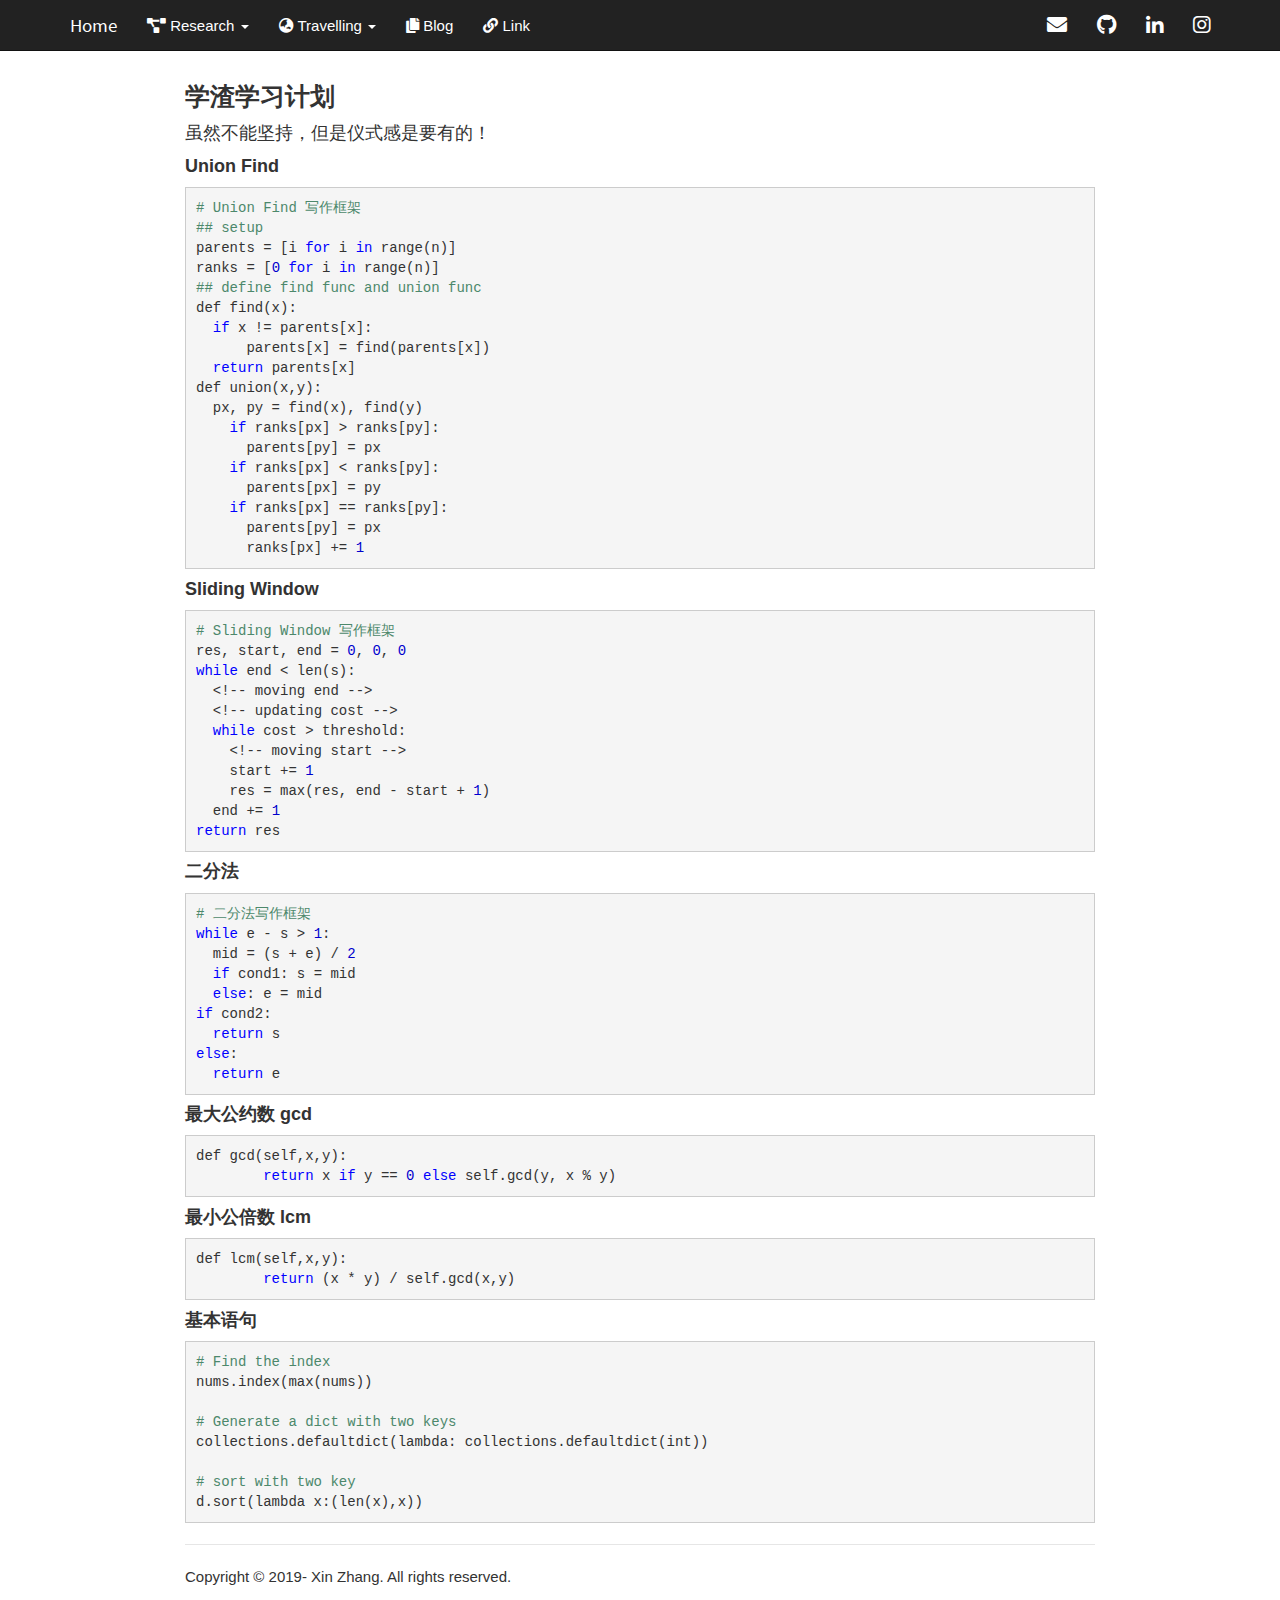
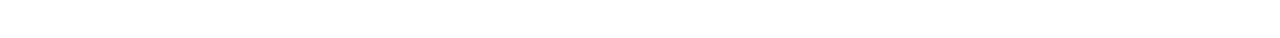
==== Blog-Algorithm.html @ abca83cd "update" ====
<!DOCTYPE html>

<html>

<head>

<meta charset="utf-8" />
<meta name="generator" content="pandoc" />
<meta http-equiv="X-UA-Compatible" content="IE=EDGE" />




<title>Blog: 算法学习python</title>

<script src="site_libs/jquery-1.11.3/jquery.min.js"></script>
<meta name="viewport" content="width=device-width, initial-scale=1" />
<link href="site_libs/bootstrap-3.3.5/css/cosmo.min.css" rel="stylesheet" />
<script src="site_libs/bootstrap-3.3.5/js/bootstrap.min.js"></script>
<script src="site_libs/bootstrap-3.3.5/shim/html5shiv.min.js"></script>
<script src="site_libs/bootstrap-3.3.5/shim/respond.min.js"></script>
<script src="site_libs/navigation-1.1/tabsets.js"></script>
<link href="site_libs/highlightjs-9.12.0/textmate.css" rel="stylesheet" />
<script src="site_libs/highlightjs-9.12.0/highlight.js"></script>
<link href="site_libs/font-awesome-5.1.0/css/all.css" rel="stylesheet" />
<link href="site_libs/font-awesome-5.1.0/css/v4-shims.css" rel="stylesheet" />

<style type="text/css">
  code{white-space: pre-wrap;}
  span.smallcaps{font-variant: small-caps;}
  span.underline{text-decoration: underline;}
  div.column{display: inline-block; vertical-align: top; width: 50%;}
  div.hanging-indent{margin-left: 1.5em; text-indent: -1.5em;}
  ul.task-list{list-style: none;}
      </style>

<style type="text/css">code{white-space: pre;}</style>
<style type="text/css">
  pre:not([class]) {
    background-color: white;
  }
</style>
<script type="text/javascript">
if (window.hljs) {
  hljs.configure({languages: []});
  hljs.initHighlightingOnLoad();
  if (document.readyState && document.readyState === "complete") {
    window.setTimeout(function() { hljs.initHighlighting(); }, 0);
  }
}
</script>



<style type="text/css">
h1 {
  font-size: 34px;
}
h1.title {
  font-size: 38px;
}
h2 {
  font-size: 30px;
}
h3 {
  font-size: 24px;
}
h4 {
  font-size: 18px;
}
h5 {
  font-size: 16px;
}
h6 {
  font-size: 12px;
}
.table th:not([align]) {
  text-align: left;
}
</style>

<link rel="stylesheet" href="styles.css" type="text/css" />



<style type = "text/css">
.main-container {
  max-width: 940px;
  margin-left: auto;
  margin-right: auto;
}
code {
  color: inherit;
  background-color: rgba(0, 0, 0, 0.04);
}
img {
  max-width:100%;
}
.tabbed-pane {
  padding-top: 12px;
}
.html-widget {
  margin-bottom: 20px;
}
button.code-folding-btn:focus {
  outline: none;
}
summary {
  display: list-item;
}
</style>


<style type="text/css">
/* padding for bootstrap navbar */
body {
  padding-top: 51px;
  padding-bottom: 40px;
}
/* offset scroll position for anchor links (for fixed navbar)  */
.section h1 {
  padding-top: 56px;
  margin-top: -56px;
}
.section h2 {
  padding-top: 56px;
  margin-top: -56px;
}
.section h3 {
  padding-top: 56px;
  margin-top: -56px;
}
.section h4 {
  padding-top: 56px;
  margin-top: -56px;
}
.section h5 {
  padding-top: 56px;
  margin-top: -56px;
}
.section h6 {
  padding-top: 56px;
  margin-top: -56px;
}
.dropdown-submenu {
  position: relative;
}
.dropdown-submenu>.dropdown-menu {
  top: 0;
  left: 100%;
  margin-top: -6px;
  margin-left: -1px;
  border-radius: 0 6px 6px 6px;
}
.dropdown-submenu:hover>.dropdown-menu {
  display: block;
}
.dropdown-submenu>a:after {
  display: block;
  content: " ";
  float: right;
  width: 0;
  height: 0;
  border-color: transparent;
  border-style: solid;
  border-width: 5px 0 5px 5px;
  border-left-color: #cccccc;
  margin-top: 5px;
  margin-right: -10px;
}
.dropdown-submenu:hover>a:after {
  border-left-color: #ffffff;
}
.dropdown-submenu.pull-left {
  float: none;
}
.dropdown-submenu.pull-left>.dropdown-menu {
  left: -100%;
  margin-left: 10px;
  border-radius: 6px 0 6px 6px;
}
</style>

<script>
// manage active state of menu based on current page
$(document).ready(function () {
  // active menu anchor
  href = window.location.pathname
  href = href.substr(href.lastIndexOf('/') + 1)
  if (href === "")
    href = "index.html";
  var menuAnchor = $('a[href="' + href + '"]');

  // mark it active
  menuAnchor.parent().addClass('active');

  // if it's got a parent navbar menu mark it active as well
  menuAnchor.closest('li.dropdown').addClass('active');
});
</script>

<!-- tabsets -->

<style type="text/css">
.tabset-dropdown > .nav-tabs {
  display: inline-table;
  max-height: 500px;
  min-height: 44px;
  overflow-y: auto;
  background: white;
  border: 1px solid #ddd;
  border-radius: 4px;
}

.tabset-dropdown > .nav-tabs > li.active:before {
  content: "";
  font-family: 'Glyphicons Halflings';
  display: inline-block;
  padding: 10px;
  border-right: 1px solid #ddd;
}

.tabset-dropdown > .nav-tabs.nav-tabs-open > li.active:before {
  content: "&#xe258;";
  border: none;
}

.tabset-dropdown > .nav-tabs.nav-tabs-open:before {
  content: "";
  font-family: 'Glyphicons Halflings';
  display: inline-block;
  padding: 10px;
  border-right: 1px solid #ddd;
}

.tabset-dropdown > .nav-tabs > li.active {
  display: block;
}

.tabset-dropdown > .nav-tabs > li > a,
.tabset-dropdown > .nav-tabs > li > a:focus,
.tabset-dropdown > .nav-tabs > li > a:hover {
  border: none;
  display: inline-block;
  border-radius: 4px;
  background-color: transparent;
}

.tabset-dropdown > .nav-tabs.nav-tabs-open > li {
  display: block;
  float: none;
}

.tabset-dropdown > .nav-tabs > li {
  display: none;
}
</style>

<!-- code folding -->




</head>

<body>


<div class="container-fluid main-container">




<div class="navbar navbar-default  navbar-fixed-top" role="navigation">
  <div class="container">
    <div class="navbar-header">
      <button type="button" class="navbar-toggle collapsed" data-toggle="collapse" data-target="#navbar">
        <span class="icon-bar"></span>
        <span class="icon-bar"></span>
        <span class="icon-bar"></span>
      </button>
      <a class="navbar-brand" href="index.html">Home</a>
    </div>
    <div id="navbar" class="navbar-collapse collapse">
      <ul class="nav navbar-nav">
        <li class="dropdown">
  <a href="#" class="dropdown-toggle" data-toggle="dropdown" role="button" aria-expanded="false">
    <span class="fa fa-project-diagram"></span>
     
    Research
     
    <span class="caret"></span>
  </a>
  <ul class="dropdown-menu" role="menu">
    <li>
      <a href="Project.html">Project</a>
    </li>
    <li>
      <a href="publications.html">Publication</a>
    </li>
  </ul>
</li>
<li class="dropdown">
  <a href="#" class="dropdown-toggle" data-toggle="dropdown" role="button" aria-expanded="false">
    <span class="fa fa-globe-asia"></span>
     
    Travelling
     
    <span class="caret"></span>
  </a>
  <ul class="dropdown-menu" role="menu">
    <li>
      <a href="tour.html">Map</a>
    </li>
    <li>
      <a href="photo.html">Photo</a>
    </li>
  </ul>
</li>
<li>
  <a href="Blog.html">
    <span class="fa fa-copy"></span>
     
    Blog
  </a>
</li>
<li>
  <a href="link.html">
    <span class="fa fa-link"></span>
     
    Link
  </a>
</li>
      </ul>
      <ul class="nav navbar-nav navbar-right">
        <li>
  <a href="mailto:xinzhang@iastate.edu">
    <span class="fa fa-envelope fa-lg"></span>
     
  </a>
</li>
<li>
  <a href="https://github.com/xinzhang-nac">
    <span class="fa fa-github fa-lg"></span>
     
  </a>
</li>
<li>
  <a href="https://www.linkedin.com/in/xin-zhang-b96656118/">
    <span class="fa fa-linkedin fa-lg"></span>
     
  </a>
</li>
<li>
  <a href="https://www.instagram.com/fat_corn/">
    <span class="fa fa-instagram fa-lg"></span>
     
  </a>
</li>
      </ul>
    </div><!--/.nav-collapse -->
  </div><!--/.container -->
</div><!--/.navbar -->

<div class="fluid-row" id="header">



<h1 class="title toc-ignore">Blog: 算法学习python</h1>

</div>


<div id="学渣学习计划" class="section level3">
<h3><strong>学渣学习计划</strong></h3>
<p>虽然不能坚持，但是仪式感是要有的！</p>
<div id="union-find" class="section level4">
<h4><strong>Union Find</strong></h4>
<pre class="r"><code># Union Find 写作框架
## setup
parents = [i for i in range(n)]
ranks = [0 for i in range(n)]
## define find func and union func
def find(x):
  if x != parents[x]:
      parents[x] = find(parents[x])
  return parents[x]
def union(x,y):
  px, py = find(x), find(y)
    if ranks[px] &gt; ranks[py]: 
      parents[py] = px
    if ranks[px] &lt; ranks[py]: 
      parents[px] = py
    if ranks[px] == ranks[py]: 
      parents[py] = px
      ranks[px] += 1</code></pre>
</div>
<div id="sliding-window" class="section level4">
<h4><strong>Sliding Window</strong></h4>
<pre class="r"><code># Sliding Window 写作框架
res, start, end = 0, 0, 0
while end &lt; len(s):
  &lt;!-- moving end --&gt;
  &lt;!-- updating cost --&gt;
  while cost &gt; threshold:
    &lt;!-- moving start --&gt;
    start += 1
    res = max(res, end - start + 1)
  end += 1
return res</code></pre>
</div>
<div id="二分法" class="section level4">
<h4><strong>二分法</strong></h4>
<pre class="r"><code># 二分法写作框架
while e - s &gt; 1:
  mid = (s + e) / 2
  if cond1: s = mid
  else: e = mid
if cond2:
  return s
else:
  return e</code></pre>
</div>
<div id="最大公约数-gcd" class="section level4">
<h4><strong>最大公约数 gcd</strong></h4>
<pre class="r"><code>def gcd(self,x,y):
        return x if y == 0 else self.gcd(y, x % y)</code></pre>
</div>
<div id="最小公倍数-lcm" class="section level4">
<h4><strong>最小公倍数 lcm</strong></h4>
<pre class="r"><code>def lcm(self,x,y):
        return (x * y) / self.gcd(x,y)</code></pre>
</div>
<div id="基本语句" class="section level4">
<h4><strong>基本语句</strong></h4>
<pre class="r"><code># Find the index 
nums.index(max(nums))

# Generate a dict with two keys 
collections.defaultdict(lambda: collections.defaultdict(int))

# sort with two key
d.sort(lambda x:(len(x),x))</code></pre>
</div>
</div>

<hr>
<!-- <div class="right"> -->
<!-- <a href="https://info.flagcounter.com/EFtE"><img src="https://s04.flagcounter.com/count2/EFtE/bg_FFFFFF/txt_000000/border_FFFFFF/columns_2/maxflags_4/viewers_3/labels_1/pageviews_1/flags_0/percent_0/" alt="Flag Counter" border="0"></a> -->
<!-- </div> -->
<p style="font-size:15px;">Copyright &copy; 2019- Xin Zhang. All rights reserved.</p>



</div>

<script>

// add bootstrap table styles to pandoc tables
function bootstrapStylePandocTables() {
  $('tr.header').parent('thead').parent('table').addClass('table table-condensed');
}
$(document).ready(function () {
  bootstrapStylePandocTables();
});


</script>

<!-- tabsets -->

<script>
$(document).ready(function () {
  window.buildTabsets("TOC");
});

$(document).ready(function () {
  $('.tabset-dropdown > .nav-tabs > li').click(function () {
    $(this).parent().toggleClass('nav-tabs-open')
  });
});
</script>

<!-- code folding -->


<!-- dynamically load mathjax for compatibility with self-contained -->
<script>
  (function () {
    var script = document.createElement("script");
    script.type = "text/javascript";
    script.src  = "https://mathjax.rstudio.com/latest/MathJax.js?config=TeX-AMS-MML_HTMLorMML";
    document.getElementsByTagName("head")[0].appendChild(script);
  })();
</script>

</body>
</html>
---- site_libs/bootstrap-3.3.5/css/cosmo.min.css ----
@font-face {
  font-family: 'Source Sans Pro';
  font-style: normal;
  font-weight: 300;
  src: url(fonts/SourceSansProLight.ttf) format('truetype');
}
@font-face {
  font-family: 'Source Sans Pro';
  font-style: normal;
  font-weight: 400;
  src: url(fonts/SourceSansPro.ttf) format('truetype');
}
@font-face {
  font-family: 'Source Sans Pro';
  font-style: normal;
  font-weight: 700;
  src: url(fonts/SourceSansProBold.ttf) format('truetype');
}

/*!
 * bootswatch v3.3.6
 * Homepage: http://bootswatch.com
 * Copyright 2012-2015 Thomas Park
 * Licensed under MIT
 * Based on Bootstrap
*//*!
 * Bootstrap v3.3.6 (http://getbootstrap.com)
 * Copyright 2011-2015 Twitter, Inc.
 * Licensed under MIT (https://github.com/twbs/bootstrap/blob/master/LICENSE)
 *//*! normalize.css v3.0.3 | MIT License | github.com/necolas/normalize.css */html{font-family:sans-serif;-ms-text-size-adjust:100%;-webkit-text-size-adjust:100%}body{margin:0}article,aside,details,figcaption,figure,footer,header,hgroup,main,menu,nav,section,summary{display:block}audio,canvas,progress,video{display:inline-block;vertical-align:baseline}audio:not([controls]){display:none;height:0}[hidden],template{display:none}a{background-color:transparent}a:active,a:hover{outline:0}abbr[title]{border-bottom:1px dotted}b,strong{font-weight:bold}dfn{font-style:italic}h1{font-size:2em;margin:0.67em 0}mark{background:#ff0;color:#000}small{font-size:80%}sub,sup{font-size:75%;line-height:0;position:relative;vertical-align:baseline}sup{top:-0.5em}sub{bottom:-0.25em}img{border:0}svg:not(:root){overflow:hidden}figure{margin:1em 40px}hr{-webkit-box-sizing:content-box;-moz-box-sizing:content-box;box-sizing:content-box;height:0}pre{overflow:auto}code,kbd,pre,samp{font-family:monospace, monospace;font-size:1em}button,input,optgroup,select,textarea{color:inherit;font:inherit;margin:0}button{overflow:visible}button,select{text-transform:none}button,html input[type="button"],input[type="reset"],input[type="submit"]{-webkit-appearance:button;cursor:pointer}button[disabled],html input[disabled]{cursor:default}button::-moz-focus-inner,input::-moz-focus-inner{border:0;padding:0}input{line-height:normal}input[type="checkbox"],input[type="radio"]{-webkit-box-sizing:border-box;-moz-box-sizing:border-box;box-sizing:border-box;padding:0}input[type="number"]::-webkit-inner-spin-button,input[type="number"]::-webkit-outer-spin-button{height:auto}input[type="search"]{-webkit-appearance:textfield;-webkit-box-sizing:content-box;-moz-box-sizing:content-box;box-sizing:content-box}input[type="search"]::-webkit-search-cancel-button,input[type="search"]::-webkit-search-decoration{-webkit-appearance:none}fieldset{border:1px solid #c0c0c0;margin:0 2px;padding:0.35em 0.625em 0.75em}legend{border:0;padding:0}textarea{overflow:auto}optgroup{font-weight:bold}table{border-collapse:collapse;border-spacing:0}td,th{padding:0}/*! Source: https://github.com/h5bp/html5-boilerplate/blob/master/src/css/main.css */@media print{*,*:before,*:after{background:transparent !important;color:#000 !important;-webkit-box-shadow:none !important;box-shadow:none !important;text-shadow:none !important}a,a:visited{text-decoration:underline}a[href]:after{content:" (" attr(href) ")"}abbr[title]:after{content:" (" attr(title) ")"}a[href^="#"]:after,a[href^="javascript:"]:after{content:""}pre,blockquote{border:1px solid #999;page-break-inside:avoid}thead{display:table-header-group}tr,img{page-break-inside:avoid}img{max-width:100% !important}p,h2,h3{orphans:3;widows:3}h2,h3{page-break-after:avoid}.navbar{display:none}.btn>.caret,.dropup>.btn>.caret{border-top-color:#000 !important}.label{border:1px solid #000}.table{border-collapse:collapse !important}.table td,.table th{background-color:#fff !important}.table-bordered th,.table-bordered td{border:1px solid #ddd !important}}@font-face{font-family:'Glyphicons Halflings';src:url('../fonts/glyphicons-halflings-regular.eot');src:url('../fonts/glyphicons-halflings-regular.eot?#iefix') format('embedded-opentype'),url('../fonts/glyphicons-halflings-regular.woff') format('woff'),url('../fonts/glyphicons-halflings-regular.ttf') format('truetype'),url('../fonts/glyphicons-halflings-regular.svg#glyphicons_halflingsregular') format('svg')}.glyphicon{position:relative;top:1px;display:inline-block;font-family:'Glyphicons Halflings';font-style:normal;font-weight:normal;line-height:1;-webkit-font-smoothing:antialiased;-moz-osx-font-smoothing:grayscale}.glyphicon-asterisk:before{content:"\002a"}.glyphicon-plus:before{content:"\002b"}.glyphicon-euro:before,.glyphicon-eur:before{content:"\20ac"}.glyphicon-minus:before{content:"\2212"}.glyphicon-cloud:before{content:"\2601"}.glyphicon-envelope:before{content:"\2709"}.glyphicon-pencil:before{content:"\270f"}.glyphicon-glass:before{content:"\e001"}.glyphicon-music:before{content:"\e002"}.glyphicon-search:before{content:"\e003"}.glyphicon-heart:before{content:"\e005"}.glyphicon-star:before{content:"\e006"}.glyphicon-star-empty:before{content:"\e007"}.glyphicon-user:before{content:"\e008"}.glyphicon-film:before{content:"\e009"}.glyphicon-th-large:before{content:"\e010"}.glyphicon-th:before{content:"\e011"}.glyphicon-th-list:before{content:"\e012"}.glyphicon-ok:before{content:"\e013"}.glyphicon-remove:before{content:"\e014"}.glyphicon-zoom-in:before{content:"\e015"}.glyphicon-zoom-out:before{content:"\e016"}.glyphicon-off:before{content:"\e017"}.glyphicon-signal:before{content:"\e018"}.glyphicon-cog:before{content:"\e019"}.glyphicon-trash:before{content:"\e020"}.glyphicon-home:before{content:"\e021"}.glyphicon-file:before{content:"\e022"}.glyphicon-time:before{content:"\e023"}.glyphicon-road:before{content:"\e024"}.glyphicon-download-alt:before{content:"\e025"}.glyphicon-download:before{content:"\e026"}.glyphicon-upload:before{content:"\e027"}.glyphicon-inbox:before{content:"\e028"}.glyphicon-play-circle:before{content:"\e029"}.glyphicon-repeat:before{content:"\e030"}.glyphicon-refresh:before{content:"\e031"}.glyphicon-list-alt:before{content:"\e032"}.glyphicon-lock:before{content:"\e033"}.glyphicon-flag:before{content:"\e034"}.glyphicon-headphones:before{content:"\e035"}.glyphicon-volume-off:before{content:"\e036"}.glyphicon-volume-down:before{content:"\e037"}.glyphicon-volume-up:before{content:"\e038"}.glyphicon-qrcode:before{content:"\e039"}.glyphicon-barcode:before{content:"\e040"}.glyphicon-tag:before{content:"\e041"}.glyphicon-tags:before{content:"\e042"}.glyphicon-book:before{content:"\e043"}.glyphicon-bookmark:before{content:"\e044"}.glyphicon-print:before{content:"\e045"}.glyphicon-camera:before{content:"\e046"}.glyphicon-font:before{content:"\e047"}.glyphicon-bold:before{content:"\e048"}.glyphicon-italic:before{content:"\e049"}.glyphicon-text-height:before{content:"\e050"}.glyphicon-text-width:before{content:"\e051"}.glyphicon-align-left:before{content:"\e052"}.glyphicon-align-center:before{content:"\e053"}.glyphicon-align-right:before{content:"\e054"}.glyphicon-align-justify:before{content:"\e055"}.glyphicon-list:before{content:"\e056"}.glyphicon-indent-left:before{content:"\e057"}.glyphicon-indent-right:before{content:"\e058"}.glyphicon-facetime-video:before{content:"\e059"}.glyphicon-picture:before{content:"\e060"}.glyphicon-map-marker:before{content:"\e062"}.glyphicon-adjust:before{content:"\e063"}.glyphicon-tint:before{content:"\e064"}.glyphicon-edit:before{content:"\e065"}.glyphicon-share:before{content:"\e066"}.glyphicon-check:before{content:"\e067"}.glyphicon-move:before{content:"\e068"}.glyphicon-step-backward:before{content:"\e069"}.glyphicon-fast-backward:before{content:"\e070"}.glyphicon-backward:before{content:"\e071"}.glyphicon-play:before{content:"\e072"}.glyphicon-pause:before{content:"\e073"}.glyphicon-stop:before{content:"\e074"}.glyphicon-forward:before{content:"\e075"}.glyphicon-fast-forward:before{content:"\e076"}.glyphicon-step-forward:before{content:"\e077"}.glyphicon-eject:before{content:"\e078"}.glyphicon-chevron-left:before{content:"\e079"}.glyphicon-chevron-right:before{content:"\e080"}.glyphicon-plus-sign:before{content:"\e081"}.glyphicon-minus-sign:before{content:"\e082"}.glyphicon-remove-sign:before{content:"\e083"}.glyphicon-ok-sign:before{content:"\e084"}.glyphicon-question-sign:before{content:"\e085"}.glyphicon-info-sign:before{content:"\e086"}.glyphicon-screenshot:before{content:"\e087"}.glyphicon-remove-circle:before{content:"\e088"}.glyphicon-ok-circle:before{content:"\e089"}.glyphicon-ban-circle:before{content:"\e090"}.glyphicon-arrow-left:before{content:"\e091"}.glyphicon-arrow-right:before{content:"\e092"}.glyphicon-arrow-up:before{content:"\e093"}.glyphicon-arrow-down:before{content:"\e094"}.glyphicon-share-alt:before{content:"\e095"}.glyphicon-resize-full:before{content:"\e096"}.glyphicon-resize-small:before{content:"\e097"}.glyphicon-exclamation-sign:before{content:"\e101"}.glyphicon-gift:before{content:"\e102"}.glyphicon-leaf:before{content:"\e103"}.glyphicon-fire:before{content:"\e104"}.glyphicon-eye-open:before{content:"\e105"}.glyphicon-eye-close:before{content:"\e106"}.glyphicon-warning-sign:before{content:"\e107"}.glyphicon-plane:before{content:"\e108"}.glyphicon-calendar:before{content:"\e109"}.glyphicon-random:before{content:"\e110"}.glyphicon-comment:before{content:"\e111"}.glyphicon-magnet:before{content:"\e112"}.glyphicon-chevron-up:before{content:"\e113"}.glyphicon-chevron-down:before{content:"\e114"}.glyphicon-retweet:before{content:"\e115"}.glyphicon-shopping-cart:before{content:"\e116"}.glyphicon-folder-close:before{content:"\e117"}.glyphicon-folder-open:before{content:"\e118"}.glyphicon-resize-vertical:before{content:"\e119"}.glyphicon-resize-horizontal:before{content:"\e120"}.glyphicon-hdd:before{content:"\e121"}.glyphicon-bullhorn:before{content:"\e122"}.glyphicon-bell:before{content:"\e123"}.glyphicon-certificate:before{content:"\e124"}.glyphicon-thumbs-up:before{content:"\e125"}.glyphicon-thumbs-down:before{content:"\e126"}.glyphicon-hand-right:before{content:"\e127"}.glyphicon-hand-left:before{content:"\e128"}.glyphicon-hand-up:before{content:"\e129"}.glyphicon-hand-down:before{content:"\e130"}.glyphicon-circle-arrow-right:before{content:"\e131"}.glyphicon-circle-arrow-left:before{content:"\e132"}.glyphicon-circle-arrow-up:before{content:"\e133"}.glyphicon-circle-arrow-down:before{content:"\e134"}.glyphicon-globe:before{content:"\e135"}.glyphicon-wrench:before{content:"\e136"}.glyphicon-tasks:before{content:"\e137"}.glyphicon-filter:before{content:"\e138"}.glyphicon-briefcase:before{content:"\e139"}.glyphicon-fullscreen:before{content:"\e140"}.glyphicon-dashboard:before{content:"\e141"}.glyphicon-paperclip:before{content:"\e142"}.glyphicon-heart-empty:before{content:"\e143"}.glyphicon-link:before{content:"\e144"}.glyphicon-phone:before{content:"\e145"}.glyphicon-pushpin:before{content:"\e146"}.glyphicon-usd:before{content:"\e148"}.glyphicon-gbp:before{content:"\e149"}.glyphicon-sort:before{content:"\e150"}.glyphicon-sort-by-alphabet:before{content:"\e151"}.glyphicon-sort-by-alphabet-alt:before{content:"\e152"}.glyphicon-sort-by-order:before{content:"\e153"}.glyphicon-sort-by-order-alt:before{content:"\e154"}.glyphicon-sort-by-attributes:before{content:"\e155"}.glyphicon-sort-by-attributes-alt:before{content:"\e156"}.glyphicon-unchecked:before{content:"\e157"}.glyphicon-expand:before{content:"\e158"}.glyphicon-collapse-down:before{content:"\e159"}.glyphicon-collapse-up:before{content:"\e160"}.glyphicon-log-in:before{content:"\e161"}.glyphicon-flash:before{content:"\e162"}.glyphicon-log-out:before{content:"\e163"}.glyphicon-new-window:before{content:"\e164"}.glyphicon-record:before{content:"\e165"}.glyphicon-save:before{content:"\e166"}.glyphicon-open:before{content:"\e167"}.glyphicon-saved:before{content:"\e168"}.glyphicon-import:before{content:"\e169"}.glyphicon-export:before{content:"\e170"}.glyphicon-send:before{content:"\e171"}.glyphicon-floppy-disk:before{content:"\e172"}.glyphicon-floppy-saved:before{content:"\e173"}.glyphicon-floppy-remove:before{content:"\e174"}.glyphicon-floppy-save:before{content:"\e175"}.glyphicon-floppy-open:before{content:"\e176"}.glyphicon-credit-card:before{content:"\e177"}.glyphicon-transfer:before{content:"\e178"}.glyphicon-cutlery:before{content:"\e179"}.glyphicon-header:before{content:"\e180"}.glyphicon-compressed:before{content:"\e181"}.glyphicon-earphone:before{content:"\e182"}.glyphicon-phone-alt:before{content:"\e183"}.glyphicon-tower:before{content:"\e184"}.glyphicon-stats:before{content:"\e185"}.glyphicon-sd-video:before{content:"\e186"}.glyphicon-hd-video:before{content:"\e187"}.glyphicon-subtitles:before{content:"\e188"}.glyphicon-sound-stereo:before{content:"\e189"}.glyphicon-sound-dolby:before{content:"\e190"}.glyphicon-sound-5-1:before{content:"\e191"}.glyphicon-sound-6-1:before{content:"\e192"}.glyphicon-sound-7-1:before{content:"\e193"}.glyphicon-copyright-mark:before{content:"\e194"}.glyphicon-registration-mark:before{content:"\e195"}.glyphicon-cloud-download:before{content:"\e197"}.glyphicon-cloud-upload:before{content:"\e198"}.glyphicon-tree-conifer:before{content:"\e199"}.glyphicon-tree-deciduous:before{content:"\e200"}.glyphicon-cd:before{content:"\e201"}.glyphicon-save-file:before{content:"\e202"}.glyphicon-open-file:before{content:"\e203"}.glyphicon-level-up:before{content:"\e204"}.glyphicon-copy:before{content:"\e205"}.glyphicon-paste:before{content:"\e206"}.glyphicon-alert:before{content:"\e209"}.glyphicon-equalizer:before{content:"\e210"}.glyphicon-king:before{content:"\e211"}.glyphicon-queen:before{content:"\e212"}.glyphicon-pawn:before{content:"\e213"}.glyphicon-bishop:before{content:"\e214"}.glyphicon-knight:before{content:"\e215"}.glyphicon-baby-formula:before{content:"\e216"}.glyphicon-tent:before{content:"\26fa"}.glyphicon-blackboard:before{content:"\e218"}.glyphicon-bed:before{content:"\e219"}.glyphicon-apple:before{content:"\f8ff"}.glyphicon-erase:before{content:"\e221"}.glyphicon-hourglass:before{content:"\231b"}.glyphicon-lamp:before{content:"\e223"}.glyphicon-duplicate:before{content:"\e224"}.glyphicon-piggy-bank:before{content:"\e225"}.glyphicon-scissors:before{content:"\e226"}.glyphicon-bitcoin:before{content:"\e227"}.glyphicon-btc:before{content:"\e227"}.glyphicon-xbt:before{content:"\e227"}.glyphicon-yen:before{content:"\00a5"}.glyphicon-jpy:before{content:"\00a5"}.glyphicon-ruble:before{content:"\20bd"}.glyphicon-rub:before{content:"\20bd"}.glyphicon-scale:before{content:"\e230"}.glyphicon-ice-lolly:before{content:"\e231"}.glyphicon-ice-lolly-tasted:before{content:"\e232"}.glyphicon-education:before{content:"\e233"}.glyphicon-option-horizontal:before{content:"\e234"}.glyphicon-option-vertical:before{content:"\e235"}.glyphicon-menu-hamburger:before{content:"\e236"}.glyphicon-modal-window:before{content:"\e237"}.glyphicon-oil:before{content:"\e238"}.glyphicon-grain:before{content:"\e239"}.glyphicon-sunglasses:before{content:"\e240"}.glyphicon-text-size:before{content:"\e241"}.glyphicon-text-color:before{content:"\e242"}.glyphicon-text-background:before{content:"\e243"}.glyphicon-object-align-top:before{content:"\e244"}.glyphicon-object-align-bottom:before{content:"\e245"}.glyphicon-object-align-horizontal:before{content:"\e246"}.glyphicon-object-align-left:before{content:"\e247"}.glyphicon-object-align-vertical:before{content:"\e248"}.glyphicon-object-align-right:before{content:"\e249"}.glyphicon-triangle-right:before{content:"\e250"}.glyphicon-triangle-left:before{content:"\e251"}.glyphicon-triangle-bottom:before{content:"\e252"}.glyphicon-triangle-top:before{content:"\e253"}.glyphicon-console:before{content:"\e254"}.glyphicon-superscript:before{content:"\e255"}.glyphicon-subscript:before{content:"\e256"}.glyphicon-menu-left:before{content:"\e257"}.glyphicon-menu-right:before{content:"\e258"}.glyphicon-menu-down:before{content:"\e259"}.glyphicon-menu-up:before{content:"\e260"}*{-webkit-box-sizing:border-box;-moz-box-sizing:border-box;box-sizing:border-box}*:before,*:after{-webkit-box-sizing:border-box;-moz-box-sizing:border-box;box-sizing:border-box}html{font-size:10px;-webkit-tap-highlight-color:rgba(0,0,0,0)}body{font-family:"Source Sans Pro",Calibri,Candara,Arial,sans-serif;font-size:15px;line-height:1.42857143;color:#333333;background-color:#ffffff}input,button,select,textarea{font-family:inherit;font-size:inherit;line-height:inherit}a{color:#2780e3;text-decoration:none}a:hover,a:focus{color:#165ba8;text-decoration:underline}a:focus{outline:thin dotted;outline:5px auto -webkit-focus-ring-color;outline-offset:-2px}figure{margin:0}img{vertical-align:middle}.img-responsive,.thumbnail>img,.thumbnail a>img,.carousel-inner>.item>img,.carousel-inner>.item>a>img{display:block;max-width:100%;height:auto}.img-rounded{border-radius:0}.img-thumbnail{padding:4px;line-height:1.42857143;background-color:#ffffff;border:1px solid #dddddd;border-radius:0;-webkit-transition:all .2s ease-in-out;-o-transition:all .2s ease-in-out;transition:all .2s ease-in-out;display:inline-block;max-width:100%;height:auto}.img-circle{border-radius:50%}hr{margin-top:21px;margin-bottom:21px;border:0;border-top:1px solid #e6e6e6}.sr-only{position:absolute;width:1px;height:1px;margin:-1px;padding:0;overflow:hidden;clip:rect(0, 0, 0, 0);border:0}.sr-only-focusable:active,.sr-only-focusable:focus{position:static;width:auto;height:auto;margin:0;overflow:visible;clip:auto}[role="button"]{cursor:pointer}h1,h2,h3,h4,h5,h6,.h1,.h2,.h3,.h4,.h5,.h6{font-family:"Source Sans Pro",Calibri,Candara,Arial,sans-serif;font-weight:300;line-height:1.1;color:inherit}h1 small,h2 small,h3 small,h4 small,h5 small,h6 small,.h1 small,.h2 small,.h3 small,.h4 small,.h5 small,.h6 small,h1 .small,h2 .small,h3 .small,h4 .small,h5 .small,h6 .small,.h1 .small,.h2 .small,.h3 .small,.h4 .small,.h5 .small,.h6 .small{font-weight:normal;line-height:1;color:#999999}h1,.h1,h2,.h2,h3,.h3{margin-top:21px;margin-bottom:10.5px}h1 small,.h1 small,h2 small,.h2 small,h3 small,.h3 small,h1 .small,.h1 .small,h2 .small,.h2 .small,h3 .small,.h3 .small{font-size:65%}h4,.h4,h5,.h5,h6,.h6{margin-top:10.5px;margin-bottom:10.5px}h4 small,.h4 small,h5 small,.h5 small,h6 small,.h6 small,h4 .small,.h4 .small,h5 .small,.h5 .small,h6 .small,.h6 .small{font-size:75%}h1,.h1{font-size:39px}h2,.h2{font-size:32px}h3,.h3{font-size:26px}h4,.h4{font-size:19px}h5,.h5{font-size:15px}h6,.h6{font-size:13px}p{margin:0 0 10.5px}.lead{margin-bottom:21px;font-size:17px;font-weight:300;line-height:1.4}@media (min-width:768px){.lead{font-size:22.5px}}small,.small{font-size:86%}mark,.mark{background-color:#ff7518;padding:.2em}.text-left{text-align:left}.text-right{text-align:right}.text-center{text-align:center}.text-justify{text-align:justify}.text-nowrap{white-space:nowrap}.text-lowercase{text-transform:lowercase}.text-uppercase{text-transform:uppercase}.text-capitalize{text-transform:capitalize}.text-muted{color:#999999}.text-primary{color:#2780e3}a.text-primary:hover,a.text-primary:focus{color:#1967be}.text-success{color:#ffffff}a.text-success:hover,a.text-success:focus{color:#e6e6e6}.text-info{color:#ffffff}a.text-info:hover,a.text-info:focus{color:#e6e6e6}.text-warning{color:#ffffff}a.text-warning:hover,a.text-warning:focus{color:#e6e6e6}.text-danger{color:#ffffff}a.text-danger:hover,a.text-danger:focus{color:#e6e6e6}.bg-primary{color:#fff;background-color:#2780e3}a.bg-primary:hover,a.bg-primary:focus{background-color:#1967be}.bg-success{background-color:#3fb618}a.bg-success:hover,a.bg-success:focus{background-color:#2f8912}.bg-info{background-color:#9954bb}a.bg-info:hover,a.bg-info:focus{background-color:#7e3f9d}.bg-warning{background-color:#ff7518}a.bg-warning:hover,a.bg-warning:focus{background-color:#e45c00}.bg-danger{background-color:#ff0039}a.bg-danger:hover,a.bg-danger:focus{background-color:#cc002e}.page-header{padding-bottom:9.5px;margin:42px 0 21px;border-bottom:1px solid #e6e6e6}ul,ol{margin-top:0;margin-bottom:10.5px}ul ul,ol ul,ul ol,ol ol{margin-bottom:0}.list-unstyled{padding-left:0;list-style:none}.list-inline{padding-left:0;list-style:none;margin-left:-5px}.list-inline>li{display:inline-block;padding-left:5px;padding-right:5px}dl{margin-top:0;margin-bottom:21px}dt,dd{line-height:1.42857143}dt{font-weight:bold}dd{margin-left:0}@media (min-width:768px){.dl-horizontal dt{float:left;width:160px;clear:left;text-align:right;overflow:hidden;text-overflow:ellipsis;white-space:nowrap}.dl-horizontal dd{margin-left:180px}}abbr[title],abbr[data-original-title]{cursor:help;border-bottom:1px dotted #999999}.initialism{font-size:90%;text-transform:uppercase}blockquote{padding:10.5px 21px;margin:0 0 21px;font-size:18.75px;border-left:5px solid #e6e6e6}blockquote p:last-child,blockquote ul:last-child,blockquote ol:last-child{margin-bottom:0}blockquote footer,blockquote small,blockquote .small{display:block;font-size:80%;line-height:1.42857143;color:#999999}blockquote footer:before,blockquote small:before,blockquote .small:before{content:'\2014 \00A0'}.blockquote-reverse,blockquote.pull-right{padding-right:15px;padding-left:0;border-right:5px solid #e6e6e6;border-left:0;text-align:right}.blockquote-reverse footer:before,blockquote.pull-right footer:before,.blockquote-reverse small:before,blockquote.pull-right small:before,.blockquote-reverse .small:before,blockquote.pull-right .small:before{content:''}.blockquote-reverse footer:after,blockquote.pull-right footer:after,.blockquote-reverse small:after,blockquote.pull-right small:after,.blockquote-reverse .small:after,blockquote.pull-right .small:after{content:'\00A0 \2014'}address{margin-bottom:21px;font-style:normal;line-height:1.42857143}code,kbd,pre,samp{font-family:monospace}code{padding:2px 4px;font-size:90%;color:#c7254e;background-color:#f9f2f4;border-radius:0}kbd{padding:2px 4px;font-size:90%;color:#ffffff;background-color:#333333;border-radius:0;-webkit-box-shadow:inset 0 -1px 0 rgba(0,0,0,0.25);box-shadow:inset 0 -1px 0 rgba(0,0,0,0.25)}kbd kbd{padding:0;font-size:100%;font-weight:bold;-webkit-box-shadow:none;box-shadow:none}pre{display:block;padding:10px;margin:0 0 10.5px;font-size:14px;line-height:1.42857143;word-break:break-all;word-wrap:break-word;color:#333333;background-color:#f5f5f5;border:1px solid #cccccc;border-radius:0}pre code{padding:0;font-size:inherit;color:inherit;white-space:pre-wrap;background-color:transparent;border-radius:0}.pre-scrollable{max-height:340px;overflow-y:scroll}.container{margin-right:auto;margin-left:auto;padding-left:15px;padding-right:15px}@media (min-width:768px){.container{width:750px}}@media (min-width:992px){.container{width:970px}}@media (min-width:1200px){.container{width:1170px}}.container-fluid{margin-right:auto;margin-left:auto;padding-left:15px;padding-right:15px}.row{margin-left:-15px;margin-right:-15px}.col-xs-1,.col-sm-1,.col-md-1,.col-lg-1,.col-xs-2,.col-sm-2,.col-md-2,.col-lg-2,.col-xs-3,.col-sm-3,.col-md-3,.col-lg-3,.col-xs-4,.col-sm-4,.col-md-4,.col-lg-4,.col-xs-5,.col-sm-5,.col-md-5,.col-lg-5,.col-xs-6,.col-sm-6,.col-md-6,.col-lg-6,.col-xs-7,.col-sm-7,.col-md-7,.col-lg-7,.col-xs-8,.col-sm-8,.col-md-8,.col-lg-8,.col-xs-9,.col-sm-9,.col-md-9,.col-lg-9,.col-xs-10,.col-sm-10,.col-md-10,.col-lg-10,.col-xs-11,.col-sm-11,.col-md-11,.col-lg-11,.col-xs-12,.col-sm-12,.col-md-12,.col-lg-12{position:relative;min-height:1px;padding-left:15px;padding-right:15px}.col-xs-1,.col-xs-2,.col-xs-3,.col-xs-4,.col-xs-5,.col-xs-6,.col-xs-7,.col-xs-8,.col-xs-9,.col-xs-10,.col-xs-11,.col-xs-12{float:left}.col-xs-12{width:100%}.col-xs-11{width:91.66666667%}.col-xs-10{width:83.33333333%}.col-xs-9{width:75%}.col-xs-8{width:66.66666667%}.col-xs-7{width:58.33333333%}.col-xs-6{width:50%}.col-xs-5{width:41.66666667%}.col-xs-4{width:33.33333333%}.col-xs-3{width:25%}.col-xs-2{width:16.66666667%}.col-xs-1{width:8.33333333%}.col-xs-pull-12{right:100%}.col-xs-pull-11{right:91.66666667%}.col-xs-pull-10{right:83.33333333%}.col-xs-pull-9{right:75%}.col-xs-pull-8{right:66.66666667%}.col-xs-pull-7{right:58.33333333%}.col-xs-pull-6{right:50%}.col-xs-pull-5{right:41.66666667%}.col-xs-pull-4{right:33.33333333%}.col-xs-pull-3{right:25%}.col-xs-pull-2{right:16.66666667%}.col-xs-pull-1{right:8.33333333%}.col-xs-pull-0{right:auto}.col-xs-push-12{left:100%}.col-xs-push-11{left:91.66666667%}.col-xs-push-10{left:83.33333333%}.col-xs-push-9{left:75%}.col-xs-push-8{left:66.66666667%}.col-xs-push-7{left:58.33333333%}.col-xs-push-6{left:50%}.col-xs-push-5{left:41.66666667%}.col-xs-push-4{left:33.33333333%}.col-xs-push-3{left:25%}.col-xs-push-2{left:16.66666667%}.col-xs-push-1{left:8.33333333%}.col-xs-push-0{left:auto}.col-xs-offset-12{margin-left:100%}.col-xs-offset-11{margin-left:91.66666667%}.col-xs-offset-10{margin-left:83.33333333%}.col-xs-offset-9{margin-left:75%}.col-xs-offset-8{margin-left:66.66666667%}.col-xs-offset-7{margin-left:58.33333333%}.col-xs-offset-6{margin-left:50%}.col-xs-offset-5{margin-left:41.66666667%}.col-xs-offset-4{margin-left:33.33333333%}.col-xs-offset-3{margin-left:25%}.col-xs-offset-2{margin-left:16.66666667%}.col-xs-offset-1{margin-left:8.33333333%}.col-xs-offset-0{margin-left:0%}@media (min-width:768px){.col-sm-1,.col-sm-2,.col-sm-3,.col-sm-4,.col-sm-5,.col-sm-6,.col-sm-7,.col-sm-8,.col-sm-9,.col-sm-10,.col-sm-11,.col-sm-12{float:left}.col-sm-12{width:100%}.col-sm-11{width:91.66666667%}.col-sm-10{width:83.33333333%}.col-sm-9{width:75%}.col-sm-8{width:66.66666667%}.col-sm-7{width:58.33333333%}.col-sm-6{width:50%}.col-sm-5{width:41.66666667%}.col-sm-4{width:33.33333333%}.col-sm-3{width:25%}.col-sm-2{width:16.66666667%}.col-sm-1{width:8.33333333%}.col-sm-pull-12{right:100%}.col-sm-pull-11{right:91.66666667%}.col-sm-pull-10{right:83.33333333%}.col-sm-pull-9{right:75%}.col-sm-pull-8{right:66.66666667%}.col-sm-pull-7{right:58.33333333%}.col-sm-pull-6{right:50%}.col-sm-pull-5{right:41.66666667%}.col-sm-pull-4{right:33.33333333%}.col-sm-pull-3{right:25%}.col-sm-pull-2{right:16.66666667%}.col-sm-pull-1{right:8.33333333%}.col-sm-pull-0{right:auto}.col-sm-push-12{left:100%}.col-sm-push-11{left:91.66666667%}.col-sm-push-10{left:83.33333333%}.col-sm-push-9{left:75%}.col-sm-push-8{left:66.66666667%}.col-sm-push-7{left:58.33333333%}.col-sm-push-6{left:50%}.col-sm-push-5{left:41.66666667%}.col-sm-push-4{left:33.33333333%}.col-sm-push-3{left:25%}.col-sm-push-2{left:16.66666667%}.col-sm-push-1{left:8.33333333%}.col-sm-push-0{left:auto}.col-sm-offset-12{margin-left:100%}.col-sm-offset-11{margin-left:91.66666667%}.col-sm-offset-10{margin-left:83.33333333%}.col-sm-offset-9{margin-left:75%}.col-sm-offset-8{margin-left:66.66666667%}.col-sm-offset-7{margin-left:58.33333333%}.col-sm-offset-6{margin-left:50%}.col-sm-offset-5{margin-left:41.66666667%}.col-sm-offset-4{margin-left:33.33333333%}.col-sm-offset-3{margin-left:25%}.col-sm-offset-2{margin-left:16.66666667%}.col-sm-offset-1{margin-left:8.33333333%}.col-sm-offset-0{margin-left:0%}}@media (min-width:992px){.col-md-1,.col-md-2,.col-md-3,.col-md-4,.col-md-5,.col-md-6,.col-md-7,.col-md-8,.col-md-9,.col-md-10,.col-md-11,.col-md-12{float:left}.col-md-12{width:100%}.col-md-11{width:91.66666667%}.col-md-10{width:83.33333333%}.col-md-9{width:75%}.col-md-8{width:66.66666667%}.col-md-7{width:58.33333333%}.col-md-6{width:50%}.col-md-5{width:41.66666667%}.col-md-4{width:33.33333333%}.col-md-3{width:25%}.col-md-2{width:16.66666667%}.col-md-1{width:8.33333333%}.col-md-pull-12{right:100%}.col-md-pull-11{right:91.66666667%}.col-md-pull-10{right:83.33333333%}.col-md-pull-9{right:75%}.col-md-pull-8{right:66.66666667%}.col-md-pull-7{right:58.33333333%}.col-md-pull-6{right:50%}.col-md-pull-5{right:41.66666667%}.col-md-pull-4{right:33.33333333%}.col-md-pull-3{right:25%}.col-md-pull-2{right:16.66666667%}.col-md-pull-1{right:8.33333333%}.col-md-pull-0{right:auto}.col-md-push-12{left:100%}.col-md-push-11{left:91.66666667%}.col-md-push-10{left:83.33333333%}.col-md-push-9{left:75%}.col-md-push-8{left:66.66666667%}.col-md-push-7{left:58.33333333%}.col-md-push-6{left:50%}.col-md-push-5{left:41.66666667%}.col-md-push-4{left:33.33333333%}.col-md-push-3{left:25%}.col-md-push-2{left:16.66666667%}.col-md-push-1{left:8.33333333%}.col-md-push-0{left:auto}.col-md-offset-12{margin-left:100%}.col-md-offset-11{margin-left:91.66666667%}.col-md-offset-10{margin-left:83.33333333%}.col-md-offset-9{margin-left:75%}.col-md-offset-8{margin-left:66.66666667%}.col-md-offset-7{margin-left:58.33333333%}.col-md-offset-6{margin-left:50%}.col-md-offset-5{margin-left:41.66666667%}.col-md-offset-4{margin-left:33.33333333%}.col-md-offset-3{margin-left:25%}.col-md-offset-2{margin-left:16.66666667%}.col-md-offset-1{margin-left:8.33333333%}.col-md-offset-0{margin-left:0%}}@media (min-width:1200px){.col-lg-1,.col-lg-2,.col-lg-3,.col-lg-4,.col-lg-5,.col-lg-6,.col-lg-7,.col-lg-8,.col-lg-9,.col-lg-10,.col-lg-11,.col-lg-12{float:left}.col-lg-12{width:100%}.col-lg-11{width:91.66666667%}.col-lg-10{width:83.33333333%}.col-lg-9{width:75%}.col-lg-8{width:66.66666667%}.col-lg-7{width:58.33333333%}.col-lg-6{width:50%}.col-lg-5{width:41.66666667%}.col-lg-4{width:33.33333333%}.col-lg-3{width:25%}.col-lg-2{width:16.66666667%}.col-lg-1{width:8.33333333%}.col-lg-pull-12{right:100%}.col-lg-pull-11{right:91.66666667%}.col-lg-pull-10{right:83.33333333%}.col-lg-pull-9{right:75%}.col-lg-pull-8{right:66.66666667%}.col-lg-pull-7{right:58.33333333%}.col-lg-pull-6{right:50%}.col-lg-pull-5{right:41.66666667%}.col-lg-pull-4{right:33.33333333%}.col-lg-pull-3{right:25%}.col-lg-pull-2{right:16.66666667%}.col-lg-pull-1{right:8.33333333%}.col-lg-pull-0{right:auto}.col-lg-push-12{left:100%}.col-lg-push-11{left:91.66666667%}.col-lg-push-10{left:83.33333333%}.col-lg-push-9{left:75%}.col-lg-push-8{left:66.66666667%}.col-lg-push-7{left:58.33333333%}.col-lg-push-6{left:50%}.col-lg-push-5{left:41.66666667%}.col-lg-push-4{left:33.33333333%}.col-lg-push-3{left:25%}.col-lg-push-2{left:16.66666667%}.col-lg-push-1{left:8.33333333%}.col-lg-push-0{left:auto}.col-lg-offset-12{margin-left:100%}.col-lg-offset-11{margin-left:91.66666667%}.col-lg-offset-10{margin-left:83.33333333%}.col-lg-offset-9{margin-left:75%}.col-lg-offset-8{margin-left:66.66666667%}.col-lg-offset-7{margin-left:58.33333333%}.col-lg-offset-6{margin-left:50%}.col-lg-offset-5{margin-left:41.66666667%}.col-lg-offset-4{margin-left:33.33333333%}.col-lg-offset-3{margin-left:25%}.col-lg-offset-2{margin-left:16.66666667%}.col-lg-offset-1{margin-left:8.33333333%}.col-lg-offset-0{margin-left:0%}}table{background-color:transparent}caption{padding-top:8px;padding-bottom:8px;color:#999999;text-align:left}th{}.table{width:100%;max-width:100%;margin-bottom:21px}.table>thead>tr>th,.table>tbody>tr>th,.table>tfoot>tr>th,.table>thead>tr>td,.table>tbody>tr>td,.table>tfoot>tr>td{padding:8px;line-height:1.42857143;vertical-align:top;border-top:1px solid #dddddd}.table>thead>tr>th{vertical-align:bottom;border-bottom:2px solid #dddddd}.table>caption+thead>tr:first-child>th,.table>colgroup+thead>tr:first-child>th,.table>thead:first-child>tr:first-child>th,.table>caption+thead>tr:first-child>td,.table>colgroup+thead>tr:first-child>td,.table>thead:first-child>tr:first-child>td{border-top:0}.table>tbody+tbody{border-top:2px solid #dddddd}.table .table{background-color:#ffffff}.table-condensed>thead>tr>th,.table-condensed>tbody>tr>th,.table-condensed>tfoot>tr>th,.table-condensed>thead>tr>td,.table-condensed>tbody>tr>td,.table-condensed>tfoot>tr>td{padding:5px}.table-bordered{border:1px solid #dddddd}.table-bordered>thead>tr>th,.table-bordered>tbody>tr>th,.table-bordered>tfoot>tr>th,.table-bordered>thead>tr>td,.table-bordered>tbody>tr>td,.table-bordered>tfoot>tr>td{border:1px solid #dddddd}.table-bordered>thead>tr>th,.table-bordered>thead>tr>td{border-bottom-width:2px}.table-striped>tbody>tr:nth-of-type(odd){background-color:#f9f9f9}.table-hover>tbody>tr:hover{background-color:#f5f5f5}table col[class*="col-"]{position:static;float:none;display:table-column}table td[class*="col-"],table th[class*="col-"]{position:static;float:none;display:table-cell}.table>thead>tr>td.active,.table>tbody>tr>td.active,.table>tfoot>tr>td.active,.table>thead>tr>th.active,.table>tbody>tr>th.active,.table>tfoot>tr>th.active,.table>thead>tr.active>td,.table>tbody>tr.active>td,.table>tfoot>tr.active>td,.table>thead>tr.active>th,.table>tbody>tr.active>th,.table>tfoot>tr.active>th{background-color:#f5f5f5}.table-hover>tbody>tr>td.active:hover,.table-hover>tbody>tr>th.active:hover,.table-hover>tbody>tr.active:hover>td,.table-hover>tbody>tr:hover>.active,.table-hover>tbody>tr.active:hover>th{background-color:#e8e8e8}.table>thead>tr>td.success,.table>tbody>tr>td.success,.table>tfoot>tr>td.success,.table>thead>tr>th.success,.table>tbody>tr>th.success,.table>tfoot>tr>th.success,.table>thead>tr.success>td,.table>tbody>tr.success>td,.table>tfoot>tr.success>td,.table>thead>tr.success>th,.table>tbody>tr.success>th,.table>tfoot>tr.success>th{background-color:#3fb618}.table-hover>tbody>tr>td.success:hover,.table-hover>tbody>tr>th.success:hover,.table-hover>tbody>tr.success:hover>td,.table-hover>tbody>tr:hover>.success,.table-hover>tbody>tr.success:hover>th{background-color:#379f15}.table>thead>tr>td.info,.table>tbody>tr>td.info,.table>tfoot>tr>td.info,.table>thead>tr>th.info,.table>tbody>tr>th.info,.table>tfoot>tr>th.info,.table>thead>tr.info>td,.table>tbody>tr.info>td,.table>tfoot>tr.info>td,.table>thead>tr.info>th,.table>tbody>tr.info>th,.table>tfoot>tr.info>th{background-color:#9954bb}.table-hover>tbody>tr>td.info:hover,.table-hover>tbody>tr>th.info:hover,.table-hover>tbody>tr.info:hover>td,.table-hover>tbody>tr:hover>.info,.table-hover>tbody>tr.info:hover>th{background-color:#8d46b0}.table>thead>tr>td.warning,.table>tbody>tr>td.warning,.table>tfoot>tr>td.warning,.table>thead>tr>th.warning,.table>tbody>tr>th.warning,.table>tfoot>tr>th.warning,.table>thead>tr.warning>td,.table>tbody>tr.warning>td,.table>tfoot>tr.warning>td,.table>thead>tr.warning>th,.table>tbody>tr.warning>th,.table>tfoot>tr.warning>th{background-color:#ff7518}.table-hover>tbody>tr>td.warning:hover,.table-hover>tbody>tr>th.warning:hover,.table-hover>tbody>tr.warning:hover>td,.table-hover>tbody>tr:hover>.warning,.table-hover>tbody>tr.warning:hover>th{background-color:#fe6600}.table>thead>tr>td.danger,.table>tbody>tr>td.danger,.table>tfoot>tr>td.danger,.table>thead>tr>th.danger,.table>tbody>tr>th.danger,.table>tfoot>tr>th.danger,.table>thead>tr.danger>td,.table>tbody>tr.danger>td,.table>tfoot>tr.danger>td,.table>thead>tr.danger>th,.table>tbody>tr.danger>th,.table>tfoot>tr.danger>th{background-color:#ff0039}.table-hover>tbody>tr>td.danger:hover,.table-hover>tbody>tr>th.danger:hover,.table-hover>tbody>tr.danger:hover>td,.table-hover>tbody>tr:hover>.danger,.table-hover>tbody>tr.danger:hover>th{background-color:#e60033}.table-responsive{overflow-x:auto;min-height:0.01%}@media screen and (max-width:767px){.table-responsive{width:100%;margin-bottom:15.75px;overflow-y:hidden;-ms-overflow-style:-ms-autohiding-scrollbar;border:1px solid #dddddd}.table-responsive>.table{margin-bottom:0}.table-responsive>.table>thead>tr>th,.table-responsive>.table>tbody>tr>th,.table-responsive>.table>tfoot>tr>th,.table-responsive>.table>thead>tr>td,.table-responsive>.table>tbody>tr>td,.table-responsive>.table>tfoot>tr>td{white-space:nowrap}.table-responsive>.table-bordered{border:0}.table-responsive>.table-bordered>thead>tr>th:first-child,.table-responsive>.table-bordered>tbody>tr>th:first-child,.table-responsive>.table-bordered>tfoot>tr>th:first-child,.table-responsive>.table-bordered>thead>tr>td:first-child,.table-responsive>.table-bordered>tbody>tr>td:first-child,.table-responsive>.table-bordered>tfoot>tr>td:first-child{border-left:0}.table-responsive>.table-bordered>thead>tr>th:last-child,.table-responsive>.table-bordered>tbody>tr>th:last-child,.table-responsive>.table-bordered>tfoot>tr>th:last-child,.table-responsive>.table-bordered>thead>tr>td:last-child,.table-responsive>.table-bordered>tbody>tr>td:last-child,.table-responsive>.table-bordered>tfoot>tr>td:last-child{border-right:0}.table-responsive>.table-bordered>tbody>tr:last-child>th,.table-responsive>.table-bordered>tfoot>tr:last-child>th,.table-responsive>.table-bordered>tbody>tr:last-child>td,.table-responsive>.table-bordered>tfoot>tr:last-child>td{border-bottom:0}}fieldset{padding:0;margin:0;border:0;min-width:0}legend{display:block;width:100%;padding:0;margin-bottom:21px;font-size:22.5px;line-height:inherit;color:#333333;border:0;border-bottom:1px solid #e5e5e5}label{display:inline-block;max-width:100%;margin-bottom:5px;font-weight:bold}input[type="search"]{-webkit-box-sizing:border-box;-moz-box-sizing:border-box;box-sizing:border-box}input[type="radio"],input[type="checkbox"]{margin:4px 0 0;margin-top:1px \9;line-height:normal}input[type="file"]{display:block}input[type="range"]{display:block;width:100%}select[multiple],select[size]{height:auto}input[type="file"]:focus,input[type="radio"]:focus,input[type="checkbox"]:focus{outline:thin dotted;outline:5px auto -webkit-focus-ring-color;outline-offset:-2px}output{display:block;padding-top:11px;font-size:15px;line-height:1.42857143;color:#333333}.form-control{display:block;width:100%;height:43px;padding:10px 18px;font-size:15px;line-height:1.42857143;color:#333333;background-color:#ffffff;background-image:none;border:1px solid #cccccc;border-radius:0;-webkit-box-shadow:inset 0 1px 1px rgba(0,0,0,0.075);box-shadow:inset 0 1px 1px rgba(0,0,0,0.075);-webkit-transition:border-color ease-in-out .15s,-webkit-box-shadow ease-in-out .15s;-o-transition:border-color ease-in-out .15s,box-shadow ease-in-out .15s;transition:border-color ease-in-out .15s,box-shadow ease-in-out .15s}.form-control:focus{border-color:#66afe9;outline:0;-webkit-box-shadow:inset 0 1px 1px rgba(0,0,0,0.075),0 0 8px rgba(102,175,233,0.6);box-shadow:inset 0 1px 1px rgba(0,0,0,0.075),0 0 8px rgba(102,175,233,0.6)}.form-control::-moz-placeholder{color:#999999;opacity:1}.form-control:-ms-input-placeholder{color:#999999}.form-control::-webkit-input-placeholder{color:#999999}.form-control::-ms-expand{border:0;background-color:transparent}.form-control[disabled],.form-control[readonly],fieldset[disabled] .form-control{background-color:#e6e6e6;opacity:1}.form-control[disabled],fieldset[disabled] .form-control{cursor:not-allowed}textarea.form-control{height:auto}input[type="search"]{-webkit-appearance:none}@media screen and (-webkit-min-device-pixel-ratio:0){input[type="date"].form-control,input[type="time"].form-control,input[type="datetime-local"].form-control,input[type="month"].form-control{line-height:43px}input[type="date"].input-sm,input[type="time"].input-sm,input[type="datetime-local"].input-sm,input[type="month"].input-sm,.input-group-sm input[type="date"],.input-group-sm input[type="time"],.input-group-sm input[type="datetime-local"],.input-group-sm input[type="month"]{line-height:31px}input[type="date"].input-lg,input[type="time"].input-lg,input[type="datetime-local"].input-lg,input[type="month"].input-lg,.input-group-lg input[type="date"],.input-group-lg input[type="time"],.input-group-lg input[type="datetime-local"],.input-group-lg input[type="month"]{line-height:64px}}.form-group{margin-bottom:15px}.radio,.checkbox{position:relative;display:block;margin-top:10px;margin-bottom:10px}.radio label,.checkbox label{min-height:21px;padding-left:20px;margin-bottom:0;font-weight:normal;cursor:pointer}.radio input[type="radio"],.radio-inline input[type="radio"],.checkbox input[type="checkbox"],.checkbox-inline input[type="checkbox"]{position:absolute;margin-left:-20px;margin-top:4px \9}.radio+.radio,.checkbox+.checkbox{margin-top:-5px}.radio-inline,.checkbox-inline{position:relative;display:inline-block;padding-left:20px;margin-bottom:0;vertical-align:middle;font-weight:normal;cursor:pointer}.radio-inline+.radio-inline,.checkbox-inline+.checkbox-inline{margin-top:0;margin-left:10px}input[type="radio"][disabled],input[type="checkbox"][disabled],input[type="radio"].disabled,input[type="checkbox"].disabled,fieldset[disabled] input[type="radio"],fieldset[disabled] input[type="checkbox"]{cursor:not-allowed}.radio-inline.disabled,.checkbox-inline.disabled,fieldset[disabled] .radio-inline,fieldset[disabled] .checkbox-inline{cursor:not-allowed}.radio.disabled label,.checkbox.disabled label,fieldset[disabled] .radio label,fieldset[disabled] .checkbox label{cursor:not-allowed}.form-control-static{padding-top:11px;padding-bottom:11px;margin-bottom:0;min-height:36px}.form-control-static.input-lg,.form-control-static.input-sm{padding-left:0;padding-right:0}.input-sm{height:31px;padding:5px 10px;font-size:13px;line-height:1.5;border-radius:0}select.input-sm{height:31px;line-height:31px}textarea.input-sm,select[multiple].input-sm{height:auto}.form-group-sm .form-control{height:31px;padding:5px 10px;font-size:13px;line-height:1.5;border-radius:0}.form-group-sm select.form-control{height:31px;line-height:31px}.form-group-sm textarea.form-control,.form-group-sm select[multiple].form-control{height:auto}.form-group-sm .form-control-static{height:31px;min-height:34px;padding:6px 10px;font-size:13px;line-height:1.5}.input-lg{height:64px;padding:18px 30px;font-size:19px;line-height:1.3333333;border-radius:0}select.input-lg{height:64px;line-height:64px}textarea.input-lg,select[multiple].input-lg{height:auto}.form-group-lg .form-control{height:64px;padding:18px 30px;font-size:19px;line-height:1.3333333;border-radius:0}.form-group-lg select.form-control{height:64px;line-height:64px}.form-group-lg textarea.form-control,.form-group-lg select[multiple].form-control{height:auto}.form-group-lg .form-control-static{height:64px;min-height:40px;padding:19px 30px;font-size:19px;line-height:1.3333333}.has-feedback{position:relative}.has-feedback .form-control{padding-right:53.75px}.form-control-feedback{position:absolute;top:0;right:0;z-index:2;display:block;width:43px;height:43px;line-height:43px;text-align:center;pointer-events:none}.input-lg+.form-control-feedback,.input-group-lg+.form-control-feedback,.form-group-lg .form-control+.form-control-feedback{width:64px;height:64px;line-height:64px}.input-sm+.form-control-feedback,.input-group-sm+.form-control-feedback,.form-group-sm .form-control+.form-control-feedback{width:31px;height:31px;line-height:31px}.has-success .help-block,.has-success .control-label,.has-success .radio,.has-success .checkbox,.has-success .radio-inline,.has-success .checkbox-inline,.has-success.radio label,.has-success.checkbox label,.has-success.radio-inline label,.has-success.checkbox-inline label{color:#ffffff}.has-success .form-control{border-color:#ffffff;-webkit-box-shadow:inset 0 1px 1px rgba(0,0,0,0.075);box-shadow:inset 0 1px 1px rgba(0,0,0,0.075)}.has-success .form-control:focus{border-color:#e6e6e6;-webkit-box-shadow:inset 0 1px 1px rgba(0,0,0,0.075),0 0 6px #fff;box-shadow:inset 0 1px 1px rgba(0,0,0,0.075),0 0 6px #fff}.has-success .input-group-addon{color:#ffffff;border-color:#ffffff;background-color:#3fb618}.has-success .form-control-feedback{color:#ffffff}.has-warning .help-block,.has-warning .control-label,.has-warning .radio,.has-warning .checkbox,.has-warning .radio-inline,.has-warning .checkbox-inline,.has-warning.radio label,.has-warning.checkbox label,.has-warning.radio-inline label,.has-warning.checkbox-inline label{color:#ffffff}.has-warning .form-control{border-color:#ffffff;-webkit-box-shadow:inset 0 1px 1px rgba(0,0,0,0.075);box-shadow:inset 0 1px 1px rgba(0,0,0,0.075)}.has-warning .form-control:focus{border-color:#e6e6e6;-webkit-box-shadow:inset 0 1px 1px rgba(0,0,0,0.075),0 0 6px #fff;box-shadow:inset 0 1px 1px rgba(0,0,0,0.075),0 0 6px #fff}.has-warning .input-group-addon{color:#ffffff;border-color:#ffffff;background-color:#ff7518}.has-warning .form-control-feedback{color:#ffffff}.has-error .help-block,.has-error .control-label,.has-error .radio,.has-error .checkbox,.has-error .radio-inline,.has-error .checkbox-inline,.has-error.radio label,.has-error.checkbox label,.has-error.radio-inline label,.has-error.checkbox-inline label{color:#ffffff}.has-error .form-control{border-color:#ffffff;-webkit-box-shadow:inset 0 1px 1px rgba(0,0,0,0.075);box-shadow:inset 0 1px 1px rgba(0,0,0,0.075)}.has-error .form-control:focus{border-color:#e6e6e6;-webkit-box-shadow:inset 0 1px 1px rgba(0,0,0,0.075),0 0 6px #fff;box-shadow:inset 0 1px 1px rgba(0,0,0,0.075),0 0 6px #fff}.has-error .input-group-addon{color:#ffffff;border-color:#ffffff;background-color:#ff0039}.has-error .form-control-feedback{color:#ffffff}.has-feedback label~.form-control-feedback{top:26px}.has-feedback label.sr-only~.form-control-feedback{top:0}.help-block{display:block;margin-top:5px;margin-bottom:10px;color:#737373}@media (min-width:768px){.form-inline .form-group{display:inline-block;margin-bottom:0;vertical-align:middle}.form-inline .form-control{display:inline-block;width:auto;vertical-align:middle}.form-inline .form-control-static{display:inline-block}.form-inline .input-group{display:inline-table;vertical-align:middle}.form-inline .input-group .input-group-addon,.form-inline .input-group .input-group-btn,.form-inline .input-group .form-control{width:auto}.form-inline .input-group>.form-control{width:100%}.form-inline .control-label{margin-bottom:0;vertical-align:middle}.form-inline .radio,.form-inline .checkbox{display:inline-block;margin-top:0;margin-bottom:0;vertical-align:middle}.form-inline .radio label,.form-inline .checkbox label{padding-left:0}.form-inline .radio input[type="radio"],.form-inline .checkbox input[type="checkbox"]{position:relative;margin-left:0}.form-inline .has-feedback .form-control-feedback{top:0}}.form-horizontal .radio,.form-horizontal .checkbox,.form-horizontal .radio-inline,.form-horizontal .checkbox-inline{margin-top:0;margin-bottom:0;padding-top:11px}.form-horizontal .radio,.form-horizontal .checkbox{min-height:32px}.form-horizontal .form-group{margin-left:-15px;margin-right:-15px}@media (min-width:768px){.form-horizontal .control-label{text-align:right;margin-bottom:0;padding-top:11px}}.form-horizontal .has-feedback .form-control-feedback{right:15px}@media (min-width:768px){.form-horizontal .form-group-lg .control-label{padding-top:19px;font-size:19px}}@media (min-width:768px){.form-horizontal .form-group-sm .control-label{padding-top:6px;font-size:13px}}.btn{display:inline-block;margin-bottom:0;font-weight:normal;text-align:center;vertical-align:middle;-ms-touch-action:manipulation;touch-action:manipulation;cursor:pointer;background-image:none;border:1px solid transparent;white-space:nowrap;padding:10px 18px;font-size:15px;line-height:1.42857143;border-radius:0;-webkit-user-select:none;-moz-user-select:none;-ms-user-select:none;user-select:none}.btn:focus,.btn:active:focus,.btn.active:focus,.btn.focus,.btn:active.focus,.btn.active.focus{outline:thin dotted;outline:5px auto -webkit-focus-ring-color;outline-offset:-2px}.btn:hover,.btn:focus,.btn.focus{color:#ffffff;text-decoration:none}.btn:active,.btn.active{outline:0;background-image:none;-webkit-box-shadow:inset 0 3px 5px rgba(0,0,0,0.125);box-shadow:inset 0 3px 5px rgba(0,0,0,0.125)}.btn.disabled,.btn[disabled],fieldset[disabled] .btn{cursor:not-allowed;opacity:0.65;filter:alpha(opacity=65);-webkit-box-shadow:none;box-shadow:none}a.btn.disabled,fieldset[disabled] a.btn{pointer-events:none}.btn-default{color:#ffffff;background-color:#222222;border-color:#222222}.btn-default:focus,.btn-default.focus{color:#ffffff;background-color:#090909;border-color:#000000}.btn-default:hover{color:#ffffff;background-color:#090909;border-color:#040404}.btn-default:active,.btn-default.active,.open>.dropdown-toggle.btn-default{color:#ffffff;background-color:#090909;border-color:#040404}.btn-default:active:hover,.btn-default.active:hover,.open>.dropdown-toggle.btn-default:hover,.btn-default:active:focus,.btn-default.active:focus,.open>.dropdown-toggle.btn-default:focus,.btn-default:active.focus,.btn-default.active.focus,.open>.dropdown-toggle.btn-default.focus{color:#ffffff;background-color:#000000;border-color:#000000}.btn-default:active,.btn-default.active,.open>.dropdown-toggle.btn-default{background-image:none}.btn-default.disabled:hover,.btn-default[disabled]:hover,fieldset[disabled] .btn-default:hover,.btn-default.disabled:focus,.btn-default[disabled]:focus,fieldset[disabled] .btn-default:focus,.btn-default.disabled.focus,.btn-default[disabled].focus,fieldset[disabled] .btn-default.focus{background-color:#222222;border-color:#222222}.btn-default .badge{color:#222222;background-color:#ffffff}.btn-primary{color:#ffffff;background-color:#2780e3;border-color:#2780e3}.btn-primary:focus,.btn-primary.focus{color:#ffffff;background-color:#1967be;border-color:#10427b}.btn-primary:hover{color:#ffffff;background-color:#1967be;border-color:#1862b5}.btn-primary:active,.btn-primary.active,.open>.dropdown-toggle.btn-primary{color:#ffffff;background-color:#1967be;border-color:#1862b5}.btn-primary:active:hover,.btn-primary.active:hover,.open>.dropdown-toggle.btn-primary:hover,.btn-primary:active:focus,.btn-primary.active:focus,.open>.dropdown-toggle.btn-primary:focus,.btn-primary:active.focus,.btn-primary.active.focus,.open>.dropdown-toggle.btn-primary.focus{color:#ffffff;background-color:#15569f;border-color:#10427b}.btn-primary:active,.btn-primary.active,.open>.dropdown-toggle.btn-primary{background-image:none}.btn-primary.disabled:hover,.btn-primary[disabled]:hover,fieldset[disabled] .btn-primary:hover,.btn-primary.disabled:focus,.btn-primary[disabled]:focus,fieldset[disabled] .btn-primary:focus,.btn-primary.disabled.focus,.btn-primary[disabled].focus,fieldset[disabled] .btn-primary.focus{background-color:#2780e3;border-color:#2780e3}.btn-primary .badge{color:#2780e3;background-color:#ffffff}.btn-success{color:#ffffff;background-color:#3fb618;border-color:#3fb618}.btn-success:focus,.btn-success.focus{color:#ffffff;background-color:#2f8912;border-color:#184509}.btn-success:hover{color:#ffffff;background-color:#2f8912;border-color:#2c8011}.btn-success:active,.btn-success.active,.open>.dropdown-toggle.btn-success{color:#ffffff;background-color:#2f8912;border-color:#2c8011}.btn-success:active:hover,.btn-success.active:hover,.open>.dropdown-toggle.btn-success:hover,.btn-success:active:focus,.btn-success.active:focus,.open>.dropdown-toggle.btn-success:focus,.btn-success:active.focus,.btn-success.active.focus,.open>.dropdown-toggle.btn-success.focus{color:#ffffff;background-color:#24690e;border-color:#184509}.btn-success:active,.btn-success.active,.open>.dropdown-toggle.btn-success{background-image:none}.btn-success.disabled:hover,.btn-success[disabled]:hover,fieldset[disabled] .btn-success:hover,.btn-success.disabled:focus,.btn-success[disabled]:focus,fieldset[disabled] .btn-success:focus,.btn-success.disabled.focus,.btn-success[disabled].focus,fieldset[disabled] .btn-success.focus{background-color:#3fb618;border-color:#3fb618}.btn-success .badge{color:#3fb618;background-color:#ffffff}.btn-info{color:#ffffff;background-color:#9954bb;border-color:#9954bb}.btn-info:focus,.btn-info.focus{color:#ffffff;background-color:#7e3f9d;border-color:#522967}.btn-info:hover{color:#ffffff;background-color:#7e3f9d;border-color:#783c96}.btn-info:active,.btn-info.active,.open>.dropdown-toggle.btn-info{color:#ffffff;background-color:#7e3f9d;border-color:#783c96}.btn-info:active:hover,.btn-info.active:hover,.open>.dropdown-toggle.btn-info:hover,.btn-info:active:focus,.btn-info.active:focus,.open>.dropdown-toggle.btn-info:focus,.btn-info:active.focus,.btn-info.active.focus,.open>.dropdown-toggle.btn-info.focus{color:#ffffff;background-color:#6a3484;border-color:#522967}.btn-info:active,.btn-info.active,.open>.dropdown-toggle.btn-info{background-image:none}.btn-info.disabled:hover,.btn-info[disabled]:hover,fieldset[disabled] .btn-info:hover,.btn-info.disabled:focus,.btn-info[disabled]:focus,fieldset[disabled] .btn-info:focus,.btn-info.disabled.focus,.btn-info[disabled].focus,fieldset[disabled] .btn-info.focus{background-color:#9954bb;border-color:#9954bb}.btn-info .badge{color:#9954bb;background-color:#ffffff}.btn-warning{color:#ffffff;background-color:#ff7518;border-color:#ff7518}.btn-warning:focus,.btn-warning.focus{color:#ffffff;background-color:#e45c00;border-color:#983d00}.btn-warning:hover{color:#ffffff;background-color:#e45c00;border-color:#da5800}.btn-warning:active,.btn-warning.active,.open>.dropdown-toggle.btn-warning{color:#ffffff;background-color:#e45c00;border-color:#da5800}.btn-warning:active:hover,.btn-warning.active:hover,.open>.dropdown-toggle.btn-warning:hover,.btn-warning:active:focus,.btn-warning.active:focus,.open>.dropdown-toggle.btn-warning:focus,.btn-warning:active.focus,.btn-warning.active.focus,.open>.dropdown-toggle.btn-warning.focus{color:#ffffff;background-color:#c04d00;border-color:#983d00}.btn-warning:active,.btn-warning.active,.open>.dropdown-toggle.btn-warning{background-image:none}.btn-warning.disabled:hover,.btn-warning[disabled]:hover,fieldset[disabled] .btn-warning:hover,.btn-warning.disabled:focus,.btn-warning[disabled]:focus,fieldset[disabled] .btn-warning:focus,.btn-warning.disabled.focus,.btn-warning[disabled].focus,fieldset[disabled] .btn-warning.focus{background-color:#ff7518;border-color:#ff7518}.btn-warning .badge{color:#ff7518;background-color:#ffffff}.btn-danger{color:#ffffff;background-color:#ff0039;border-color:#ff0039}.btn-danger:focus,.btn-danger.focus{color:#ffffff;background-color:#cc002e;border-color:#80001c}.btn-danger:hover{color:#ffffff;background-color:#cc002e;border-color:#c2002b}.btn-danger:active,.btn-danger.active,.open>.dropdown-toggle.btn-danger{color:#ffffff;background-color:#cc002e;border-color:#c2002b}.btn-danger:active:hover,.btn-danger.active:hover,.open>.dropdown-toggle.btn-danger:hover,.btn-danger:active:focus,.btn-danger.active:focus,.open>.dropdown-toggle.btn-danger:focus,.btn-danger:active.focus,.btn-danger.active.focus,.open>.dropdown-toggle.btn-danger.focus{color:#ffffff;background-color:#a80026;border-color:#80001c}.btn-danger:active,.btn-danger.active,.open>.dropdown-toggle.btn-danger{background-image:none}.btn-danger.disabled:hover,.btn-danger[disabled]:hover,fieldset[disabled] .btn-danger:hover,.btn-danger.disabled:focus,.btn-danger[disabled]:focus,fieldset[disabled] .btn-danger:focus,.btn-danger.disabled.focus,.btn-danger[disabled].focus,fieldset[disabled] .btn-danger.focus{background-color:#ff0039;border-color:#ff0039}.btn-danger .badge{color:#ff0039;background-color:#ffffff}.btn-link{color:#2780e3;font-weight:normal;border-radius:0}.btn-link,.btn-link:active,.btn-link.active,.btn-link[disabled],fieldset[disabled] .btn-link{background-color:transparent;-webkit-box-shadow:none;box-shadow:none}.btn-link,.btn-link:hover,.btn-link:focus,.btn-link:active{border-color:transparent}.btn-link:hover,.btn-link:focus{color:#165ba8;text-decoration:underline;background-color:transparent}.btn-link[disabled]:hover,fieldset[disabled] .btn-link:hover,.btn-link[disabled]:focus,fieldset[disabled] .btn-link:focus{color:#999999;text-decoration:none}.btn-lg,.btn-group-lg>.btn{padding:18px 30px;font-size:19px;line-height:1.3333333;border-radius:0}.btn-sm,.btn-group-sm>.btn{padding:5px 10px;font-size:13px;line-height:1.5;border-radius:0}.btn-xs,.btn-group-xs>.btn{padding:1px 5px;font-size:13px;line-height:1.5;border-radius:0}.btn-block{display:block;width:100%}.btn-block+.btn-block{margin-top:5px}input[type="submit"].btn-block,input[type="reset"].btn-block,input[type="button"].btn-block{width:100%}.fade{opacity:0;-webkit-transition:opacity 0.15s linear;-o-transition:opacity 0.15s linear;transition:opacity 0.15s linear}.fade.in{opacity:1}.collapse{display:none}.collapse.in{display:block}tr.collapse.in{display:table-row}tbody.collapse.in{display:table-row-group}.collapsing{position:relative;height:0;overflow:hidden;-webkit-transition-property:height, visibility;-o-transition-property:height, visibility;transition-property:height, visibility;-webkit-transition-duration:0.35s;-o-transition-duration:0.35s;transition-duration:0.35s;-webkit-transition-timing-function:ease;-o-transition-timing-function:ease;transition-timing-function:ease}.caret{display:inline-block;width:0;height:0;margin-left:2px;vertical-align:middle;border-top:4px dashed;border-top:4px solid \9;border-right:4px solid transparent;border-left:4px solid transparent}.dropup,.dropdown{position:relative}.dropdown-toggle:focus{outline:0}.dropdown-menu{position:absolute;top:100%;left:0;z-index:1000;display:none;float:left;min-width:160px;padding:5px 0;margin:2px 0 0;list-style:none;font-size:15px;text-align:left;background-color:#ffffff;border:1px solid #cccccc;border:1px solid rgba(0,0,0,0.15);border-radius:0;-webkit-box-shadow:0 6px 12px rgba(0,0,0,0.175);box-shadow:0 6px 12px rgba(0,0,0,0.175);-webkit-background-clip:padding-box;background-clip:padding-box}.dropdown-menu.pull-right{right:0;left:auto}.dropdown-menu .divider{height:1px;margin:9.5px 0;overflow:hidden;background-color:#e5e5e5}.dropdown-menu>li>a{display:block;padding:3px 20px;clear:both;font-weight:normal;line-height:1.42857143;color:#333333;white-space:nowrap}.dropdown-menu>li>a:hover,.dropdown-menu>li>a:focus{text-decoration:none;color:#ffffff;background-color:#2780e3}.dropdown-menu>.active>a,.dropdown-menu>.active>a:hover,.dropdown-menu>.active>a:focus{color:#ffffff;text-decoration:none;outline:0;background-color:#2780e3}.dropdown-menu>.disabled>a,.dropdown-menu>.disabled>a:hover,.dropdown-menu>.disabled>a:focus{color:#999999}.dropdown-menu>.disabled>a:hover,.dropdown-menu>.disabled>a:focus{text-decoration:none;background-color:transparent;background-image:none;filter:progid:DXImageTransform.Microsoft.gradient(enabled=false);cursor:not-allowed}.open>.dropdown-menu{display:block}.open>a{outline:0}.dropdown-menu-right{left:auto;right:0}.dropdown-menu-left{left:0;right:auto}.dropdown-header{display:block;padding:3px 20px;font-size:13px;line-height:1.42857143;color:#999999;white-space:nowrap}.dropdown-backdrop{position:fixed;left:0;right:0;bottom:0;top:0;z-index:990}.pull-right>.dropdown-menu{right:0;left:auto}.dropup .caret,.navbar-fixed-bottom .dropdown .caret{border-top:0;border-bottom:4px dashed;border-bottom:4px solid \9;content:""}.dropup .dropdown-menu,.navbar-fixed-bottom .dropdown .dropdown-menu{top:auto;bottom:100%;margin-bottom:2px}@media (min-width:768px){.navbar-right .dropdown-menu{left:auto;right:0}.navbar-right .dropdown-menu-left{left:0;right:auto}}.btn-group,.btn-group-vertical{position:relative;display:inline-block;vertical-align:middle}.btn-group>.btn,.btn-group-vertical>.btn{position:relative;float:left}.btn-group>.btn:hover,.btn-group-vertical>.btn:hover,.btn-group>.btn:focus,.btn-group-vertical>.btn:focus,.btn-group>.btn:active,.btn-group-vertical>.btn:active,.btn-group>.btn.active,.btn-group-vertical>.btn.active{z-index:2}.btn-group .btn+.btn,.btn-group .btn+.btn-group,.btn-group .btn-group+.btn,.btn-group .btn-group+.btn-group{margin-left:-1px}.btn-toolbar{margin-left:-5px}.btn-toolbar .btn,.btn-toolbar .btn-group,.btn-toolbar .input-group{float:left}.btn-toolbar>.btn,.btn-toolbar>.btn-group,.btn-toolbar>.input-group{margin-left:5px}.btn-group>.btn:not(:first-child):not(:last-child):not(.dropdown-toggle){border-radius:0}.btn-group>.btn:first-child{margin-left:0}.btn-group>.btn:first-child:not(:last-child):not(.dropdown-toggle){border-bottom-right-radius:0;border-top-right-radius:0}.btn-group>.btn:last-child:not(:first-child),.btn-group>.dropdown-toggle:not(:first-child){border-bottom-left-radius:0;border-top-left-radius:0}.btn-group>.btn-group{float:left}.btn-group>.btn-group:not(:first-child):not(:last-child)>.btn{border-radius:0}.btn-group>.btn-group:first-child:not(:last-child)>.btn:last-child,.btn-group>.btn-group:first-child:not(:last-child)>.dropdown-toggle{border-bottom-right-radius:0;border-top-right-radius:0}.btn-group>.btn-group:last-child:not(:first-child)>.btn:first-child{border-bottom-left-radius:0;border-top-left-radius:0}.btn-group .dropdown-toggle:active,.btn-group.open .dropdown-toggle{outline:0}.btn-group>.btn+.dropdown-toggle{padding-left:8px;padding-right:8px}.btn-group>.btn-lg+.dropdown-toggle{padding-left:12px;padding-right:12px}.btn-group.open .dropdown-toggle{-webkit-box-shadow:inset 0 3px 5px rgba(0,0,0,0.125);box-shadow:inset 0 3px 5px rgba(0,0,0,0.125)}.btn-group.open .dropdown-toggle.btn-link{-webkit-box-shadow:none;box-shadow:none}.btn .caret{margin-left:0}.btn-lg .caret{border-width:5px 5px 0;border-bottom-width:0}.dropup .btn-lg .caret{border-width:0 5px 5px}.btn-group-vertical>.btn,.btn-group-vertical>.btn-group,.btn-group-vertical>.btn-group>.btn{display:block;float:none;width:100%;max-width:100%}.btn-group-vertical>.btn-group>.btn{float:none}.btn-group-vertical>.btn+.btn,.btn-group-vertical>.btn+.btn-group,.btn-group-vertical>.btn-group+.btn,.btn-group-vertical>.btn-group+.btn-group{margin-top:-1px;margin-left:0}.btn-group-vertical>.btn:not(:first-child):not(:last-child){border-radius:0}.btn-group-vertical>.btn:first-child:not(:last-child){border-top-right-radius:0;border-top-left-radius:0;border-bottom-right-radius:0;border-bottom-left-radius:0}.btn-group-vertical>.btn:last-child:not(:first-child){border-top-right-radius:0;border-top-left-radius:0;border-bottom-right-radius:0;border-bottom-left-radius:0}.btn-group-vertical>.btn-group:not(:first-child):not(:last-child)>.btn{border-radius:0}.btn-group-vertical>.btn-group:first-child:not(:last-child)>.btn:last-child,.btn-group-vertical>.btn-group:first-child:not(:last-child)>.dropdown-toggle{border-bottom-right-radius:0;border-bottom-left-radius:0}.btn-group-vertical>.btn-group:last-child:not(:first-child)>.btn:first-child{border-top-right-radius:0;border-top-left-radius:0}.btn-group-justified{display:table;width:100%;table-layout:fixed;border-collapse:separate}.btn-group-justified>.btn,.btn-group-justified>.btn-group{float:none;display:table-cell;width:1%}.btn-group-justified>.btn-group .btn{width:100%}.btn-group-justified>.btn-group .dropdown-menu{left:auto}[data-toggle="buttons"]>.btn input[type="radio"],[data-toggle="buttons"]>.btn-group>.btn input[type="radio"],[data-toggle="buttons"]>.btn input[type="checkbox"],[data-toggle="buttons"]>.btn-group>.btn input[type="checkbox"]{position:absolute;clip:rect(0, 0, 0, 0);pointer-events:none}.input-group{position:relative;display:table;border-collapse:separate}.input-group[class*="col-"]{float:none;padding-left:0;padding-right:0}.input-group .form-control{position:relative;z-index:2;float:left;width:100%;margin-bottom:0}.input-group .form-control:focus{z-index:3}.input-group-lg>.form-control,.input-group-lg>.input-group-addon,.input-group-lg>.input-group-btn>.btn{height:64px;padding:18px 30px;font-size:19px;line-height:1.3333333;border-radius:0}select.input-group-lg>.form-control,select.input-group-lg>.input-group-addon,select.input-group-lg>.input-group-btn>.btn{height:64px;line-height:64px}textarea.input-group-lg>.form-control,textarea.input-group-lg>.input-group-addon,textarea.input-group-lg>.input-group-btn>.btn,select[multiple].input-group-lg>.form-control,select[multiple].input-group-lg>.input-group-addon,select[multiple].input-group-lg>.input-group-btn>.btn{height:auto}.input-group-sm>.form-control,.input-group-sm>.input-group-addon,.input-group-sm>.input-group-btn>.btn{height:31px;padding:5px 10px;font-size:13px;line-height:1.5;border-radius:0}select.input-group-sm>.form-control,select.input-group-sm>.input-group-addon,select.input-group-sm>.input-group-btn>.btn{height:31px;line-height:31px}textarea.input-group-sm>.form-control,textarea.input-group-sm>.input-group-addon,textarea.input-group-sm>.input-group-btn>.btn,select[multiple].input-group-sm>.form-control,select[multiple].input-group-sm>.input-group-addon,select[multiple].input-group-sm>.input-group-btn>.btn{height:auto}.input-group-addon,.input-group-btn,.input-group .form-control{display:table-cell}.input-group-addon:not(:first-child):not(:last-child),.input-group-btn:not(:first-child):not(:last-child),.input-group .form-control:not(:first-child):not(:last-child){border-radius:0}.input-group-addon,.input-group-btn{width:1%;white-space:nowrap;vertical-align:middle}.input-group-addon{padding:10px 18px;font-size:15px;font-weight:normal;line-height:1;color:#333333;text-align:center;background-color:#e6e6e6;border:1px solid #cccccc;border-radius:0}.input-group-addon.input-sm{padding:5px 10px;font-size:13px;border-radius:0}.input-group-addon.input-lg{padding:18px 30px;font-size:19px;border-radius:0}.input-group-addon input[type="radio"],.input-group-addon input[type="checkbox"]{margin-top:0}.input-group .form-control:first-child,.input-group-addon:first-child,.input-group-btn:first-child>.btn,.input-group-btn:first-child>.btn-group>.btn,.input-group-btn:first-child>.dropdown-toggle,.input-group-btn:last-child>.btn:not(:last-child):not(.dropdown-toggle),.input-group-btn:last-child>.btn-group:not(:last-child)>.btn{border-bottom-right-radius:0;border-top-right-radius:0}.input-group-addon:first-child{border-right:0}.input-group .form-control:last-child,.input-group-addon:last-child,.input-group-btn:last-child>.btn,.input-group-btn:last-child>.btn-group>.btn,.input-group-btn:last-child>.dropdown-toggle,.input-group-btn:first-child>.btn:not(:first-child),.input-group-btn:first-child>.btn-group:not(:first-child)>.btn{border-bottom-left-radius:0;border-top-left-radius:0}.input-group-addon:last-child{border-left:0}.input-group-btn{position:relative;font-size:0;white-space:nowrap}.input-group-btn>.btn{position:relative}.input-group-btn>.btn+.btn{margin-left:-1px}.input-group-btn>.btn:hover,.input-group-btn>.btn:focus,.input-group-btn>.btn:active{z-index:2}.input-group-btn:first-child>.btn,.input-group-btn:first-child>.btn-group{margin-right:-1px}.input-group-btn:last-child>.btn,.input-group-btn:last-child>.btn-group{z-index:2;margin-left:-1px}.nav{margin-bottom:0;padding-left:0;list-style:none}.nav>li{position:relative;display:block}.nav>li>a{position:relative;display:block;padding:10px 15px}.nav>li>a:hover,.nav>li>a:focus{text-decoration:none;background-color:#e6e6e6}.nav>li.disabled>a{color:#999999}.nav>li.disabled>a:hover,.nav>li.disabled>a:focus{color:#999999;text-decoration:none;background-color:transparent;cursor:not-allowed}.nav .open>a,.nav .open>a:hover,.nav .open>a:focus{background-color:#e6e6e6;border-color:#2780e3}.nav .nav-divider{height:1px;margin:9.5px 0;overflow:hidden;background-color:#e5e5e5}.nav>li>a>img{max-width:none}.nav-tabs{border-bottom:1px solid #dddddd}.nav-tabs>li{float:left;margin-bottom:-1px}.nav-tabs>li>a{margin-right:2px;line-height:1.42857143;border:1px solid transparent;border-radius:0 0 0 0}.nav-tabs>li>a:hover{border-color:#e6e6e6 #e6e6e6 #dddddd}.nav-tabs>li.active>a,.nav-tabs>li.active>a:hover,.nav-tabs>li.active>a:focus{color:#555555;background-color:#ffffff;border:1px solid #dddddd;border-bottom-color:transparent;cursor:default}.nav-tabs.nav-justified{width:100%;border-bottom:0}.nav-tabs.nav-justified>li{float:none}.nav-tabs.nav-justified>li>a{text-align:center;margin-bottom:5px}.nav-tabs.nav-justified>.dropdown .dropdown-menu{top:auto;left:auto}@media (min-width:768px){.nav-tabs.nav-justified>li{display:table-cell;width:1%}.nav-tabs.nav-justified>li>a{margin-bottom:0}}.nav-tabs.nav-justified>li>a{margin-right:0;border-radius:0}.nav-tabs.nav-justified>.active>a,.nav-tabs.nav-justified>.active>a:hover,.nav-tabs.nav-justified>.active>a:focus{border:1px solid #dddddd}@media (min-width:768px){.nav-tabs.nav-justified>li>a{border-bottom:1px solid #dddddd;border-radius:0 0 0 0}.nav-tabs.nav-justified>.active>a,.nav-tabs.nav-justified>.active>a:hover,.nav-tabs.nav-justified>.active>a:focus{border-bottom-color:#ffffff}}.nav-pills>li{float:left}.nav-pills>li>a{border-radius:0}.nav-pills>li+li{margin-left:2px}.nav-pills>li.active>a,.nav-pills>li.active>a:hover,.nav-pills>li.active>a:focus{color:#ffffff;background-color:#2780e3}.nav-stacked>li{float:none}.nav-stacked>li+li{margin-top:2px;margin-left:0}.nav-justified{width:100%}.nav-justified>li{float:none}.nav-justified>li>a{text-align:center;margin-bottom:5px}.nav-justified>.dropdown .dropdown-menu{top:auto;left:auto}@media (min-width:768px){.nav-justified>li{display:table-cell;width:1%}.nav-justified>li>a{margin-bottom:0}}.nav-tabs-justified{border-bottom:0}.nav-tabs-justified>li>a{margin-right:0;border-radius:0}.nav-tabs-justified>.active>a,.nav-tabs-justified>.active>a:hover,.nav-tabs-justified>.active>a:focus{border:1px solid #dddddd}@media (min-width:768px){.nav-tabs-justified>li>a{border-bottom:1px solid #dddddd;border-radius:0 0 0 0}.nav-tabs-justified>.active>a,.nav-tabs-justified>.active>a:hover,.nav-tabs-justified>.active>a:focus{border-bottom-color:#ffffff}}.tab-content>.tab-pane{display:none}.tab-content>.active{display:block}.nav-tabs .dropdown-menu{margin-top:-1px;border-top-right-radius:0;border-top-left-radius:0}.navbar{position:relative;min-height:50px;margin-bottom:21px;border:1px solid transparent}@media (min-width:768px){.navbar{border-radius:0}}@media (min-width:768px){.navbar-header{float:left}}.navbar-collapse{overflow-x:visible;padding-right:15px;padding-left:15px;border-top:1px solid transparent;-webkit-box-shadow:inset 0 1px 0 rgba(255,255,255,0.1);box-shadow:inset 0 1px 0 rgba(255,255,255,0.1);-webkit-overflow-scrolling:touch}.navbar-collapse.in{overflow-y:auto}@media (min-width:768px){.navbar-collapse{width:auto;border-top:0;-webkit-box-shadow:none;box-shadow:none}.navbar-collapse.collapse{display:block !important;height:auto !important;padding-bottom:0;overflow:visible !important}.navbar-collapse.in{overflow-y:visible}.navbar-fixed-top .navbar-collapse,.navbar-static-top .navbar-collapse,.navbar-fixed-bottom .navbar-collapse{padding-left:0;padding-right:0}}.navbar-fixed-top .navbar-collapse,.navbar-fixed-bottom .navbar-collapse{max-height:340px}@media (max-device-width:480px) and (orientation:landscape){.navbar-fixed-top .navbar-collapse,.navbar-fixed-bottom .navbar-collapse{max-height:200px}}.container>.navbar-header,.container-fluid>.navbar-header,.container>.navbar-collapse,.container-fluid>.navbar-collapse{margin-right:-15px;margin-left:-15px}@media (min-width:768px){.container>.navbar-header,.container-fluid>.navbar-header,.container>.navbar-collapse,.container-fluid>.navbar-collapse{margin-right:0;margin-left:0}}.navbar-static-top{z-index:1000;border-width:0 0 1px}@media (min-width:768px){.navbar-static-top{border-radius:0}}.navbar-fixed-top,.navbar-fixed-bottom{position:fixed;right:0;left:0;z-index:1030}@media (min-width:768px){.navbar-fixed-top,.navbar-fixed-bottom{border-radius:0}}.navbar-fixed-top{top:0;border-width:0 0 1px}.navbar-fixed-bottom{bottom:0;margin-bottom:0;border-width:1px 0 0}.navbar-brand{float:left;padding:14.5px 15px;font-size:19px;line-height:21px;height:50px}.navbar-brand:hover,.navbar-brand:focus{text-decoration:none}.navbar-brand>img{display:block}@media (min-width:768px){.navbar>.container .navbar-brand,.navbar>.container-fluid .navbar-brand{margin-left:-15px}}.navbar-toggle{position:relative;float:right;margin-right:15px;padding:9px 10px;margin-top:8px;margin-bottom:8px;background-color:transparent;background-image:none;border:1px solid transparent;border-radius:0}.navbar-toggle:focus{outline:0}.navbar-toggle .icon-bar{display:block;width:22px;height:2px;border-radius:1px}.navbar-toggle .icon-bar+.icon-bar{margin-top:4px}@media (min-width:768px){.navbar-toggle{display:none}}.navbar-nav{margin:7.25px -15px}.navbar-nav>li>a{padding-top:10px;padding-bottom:10px;line-height:21px}@media (max-width:767px){.navbar-nav .open .dropdown-menu{position:static;float:none;width:auto;margin-top:0;background-color:transparent;border:0;-webkit-box-shadow:none;box-shadow:none}.navbar-nav .open .dropdown-menu>li>a,.navbar-nav .open .dropdown-menu .dropdown-header{padding:5px 15px 5px 25px}.navbar-nav .open .dropdown-menu>li>a{line-height:21px}.navbar-nav .open .dropdown-menu>li>a:hover,.navbar-nav .open .dropdown-menu>li>a:focus{background-image:none}}@media (min-width:768px){.navbar-nav{float:left;margin:0}.navbar-nav>li{float:left}.navbar-nav>li>a{padding-top:14.5px;padding-bottom:14.5px}}.navbar-form{margin-left:-15px;margin-right:-15px;padding:10px 15px;border-top:1px solid transparent;border-bottom:1px solid transparent;-webkit-box-shadow:inset 0 1px 0 rgba(255,255,255,0.1),0 1px 0 rgba(255,255,255,0.1);box-shadow:inset 0 1px 0 rgba(255,255,255,0.1),0 1px 0 rgba(255,255,255,0.1);margin-top:3.5px;margin-bottom:3.5px}@media (min-width:768px){.navbar-form .form-group{display:inline-block;margin-bottom:0;vertical-align:middle}.navbar-form .form-control{display:inline-block;width:auto;vertical-align:middle}.navbar-form .form-control-static{display:inline-block}.navbar-form .input-group{display:inline-table;vertical-align:middle}.navbar-form .input-group .input-group-addon,.navbar-form .input-group .input-group-btn,.navbar-form .input-group .form-control{width:auto}.navbar-form .input-group>.form-control{width:100%}.navbar-form .control-label{margin-bottom:0;vertical-align:middle}.navbar-form .radio,.navbar-form .checkbox{display:inline-block;margin-top:0;margin-bottom:0;vertical-align:middle}.navbar-form .radio label,.navbar-form .checkbox label{padding-left:0}.navbar-form .radio input[type="radio"],.navbar-form .checkbox input[type="checkbox"]{position:relative;margin-left:0}.navbar-form .has-feedback .form-control-feedback{top:0}}@media (max-width:767px){.navbar-form .form-group{margin-bottom:5px}.navbar-form .form-group:last-child{margin-bottom:0}}@media (min-width:768px){.navbar-form{width:auto;border:0;margin-left:0;margin-right:0;padding-top:0;padding-bottom:0;-webkit-box-shadow:none;box-shadow:none}}.navbar-nav>li>.dropdown-menu{margin-top:0;border-top-right-radius:0;border-top-left-radius:0}.navbar-fixed-bottom .navbar-nav>li>.dropdown-menu{margin-bottom:0;border-top-right-radius:0;border-top-left-radius:0;border-bottom-right-radius:0;border-bottom-left-radius:0}.navbar-btn{margin-top:3.5px;margin-bottom:3.5px}.navbar-btn.btn-sm{margin-top:9.5px;margin-bottom:9.5px}.navbar-btn.btn-xs{margin-top:14px;margin-bottom:14px}.navbar-text{margin-top:14.5px;margin-bottom:14.5px}@media (min-width:768px){.navbar-text{float:left;margin-left:15px;margin-right:15px}}@media (min-width:768px){.navbar-left{float:left !important}.navbar-right{float:right !important;margin-right:-15px}.navbar-right~.navbar-right{margin-right:0}}.navbar-default{background-color:#222222;border-color:#121212}.navbar-default .navbar-brand{color:#ffffff}.navbar-default .navbar-brand:hover,.navbar-default .navbar-brand:focus{color:#ffffff;background-color:none}.navbar-default .navbar-text{color:#ffffff}.navbar-default .navbar-nav>li>a{color:#ffffff}.navbar-default .navbar-nav>li>a:hover,.navbar-default .navbar-nav>li>a:focus{color:#ffffff;background-color:#090909}.navbar-default .navbar-nav>.active>a,.navbar-default .navbar-nav>.active>a:hover,.navbar-default .navbar-nav>.active>a:focus{color:#ffffff;background-color:#090909}.navbar-default .navbar-nav>.disabled>a,.navbar-default .navbar-nav>.disabled>a:hover,.navbar-default .navbar-nav>.disabled>a:focus{color:#cccccc;background-color:transparent}.navbar-default .navbar-toggle{border-color:transparent}.navbar-default .navbar-toggle:hover,.navbar-default .navbar-toggle:focus{background-color:#090909}.navbar-default .navbar-toggle .icon-bar{background-color:#ffffff}.navbar-default .navbar-collapse,.navbar-default .navbar-form{border-color:#121212}.navbar-default .navbar-nav>.open>a,.navbar-default .navbar-nav>.open>a:hover,.navbar-default .navbar-nav>.open>a:focus{background-color:#090909;color:#ffffff}@media (max-width:767px){.navbar-default .navbar-nav .open .dropdown-menu>li>a{color:#ffffff}.navbar-default .navbar-nav .open .dropdown-menu>li>a:hover,.navbar-default .navbar-nav .open .dropdown-menu>li>a:focus{color:#ffffff;background-color:#090909}.navbar-default .navbar-nav .open .dropdown-menu>.active>a,.navbar-default .navbar-nav .open .dropdown-menu>.active>a:hover,.navbar-default .navbar-nav .open .dropdown-menu>.active>a:focus{color:#ffffff;background-color:#090909}.navbar-default .navbar-nav .open .dropdown-menu>.disabled>a,.navbar-default .navbar-nav .open .dropdown-menu>.disabled>a:hover,.navbar-default .navbar-nav .open .dropdown-menu>.disabled>a:focus{color:#cccccc;background-color:transparent}}.navbar-default .navbar-link{color:#ffffff}.navbar-default .navbar-link:hover{color:#ffffff}.navbar-default .btn-link{color:#ffffff}.navbar-default .btn-link:hover,.navbar-default .btn-link:focus{color:#ffffff}.navbar-default .btn-link[disabled]:hover,fieldset[disabled] .navbar-default .btn-link:hover,.navbar-default .btn-link[disabled]:focus,fieldset[disabled] .navbar-default .btn-link:focus{color:#cccccc}.navbar-inverse{background-color:#2780e3;border-color:#1967be}.navbar-inverse .navbar-brand{color:#ffffff}.navbar-inverse .navbar-brand:hover,.navbar-inverse .navbar-brand:focus{color:#ffffff;background-color:none}.navbar-inverse .navbar-text{color:#ffffff}.navbar-inverse .navbar-nav>li>a{color:#ffffff}.navbar-inverse .navbar-nav>li>a:hover,.navbar-inverse .navbar-nav>li>a:focus{color:#ffffff;background-color:#1967be}.navbar-inverse .navbar-nav>.active>a,.navbar-inverse .navbar-nav>.active>a:hover,.navbar-inverse .navbar-nav>.active>a:focus{color:#ffffff;background-color:#1967be}.navbar-inverse .navbar-nav>.disabled>a,.navbar-inverse .navbar-nav>.disabled>a:hover,.navbar-inverse .navbar-nav>.disabled>a:focus{color:#ffffff;background-color:transparent}.navbar-inverse .navbar-toggle{border-color:transparent}.navbar-inverse .navbar-toggle:hover,.navbar-inverse .navbar-toggle:focus{background-color:#1967be}.navbar-inverse .navbar-toggle .icon-bar{background-color:#ffffff}.navbar-inverse .navbar-collapse,.navbar-inverse .navbar-form{border-color:#1a6ecc}.navbar-inverse .navbar-nav>.open>a,.navbar-inverse .navbar-nav>.open>a:hover,.navbar-inverse .navbar-nav>.open>a:focus{background-color:#1967be;color:#ffffff}@media (max-width:767px){.navbar-inverse .navbar-nav .open .dropdown-menu>.dropdown-header{border-color:#1967be}.navbar-inverse .navbar-nav .open .dropdown-menu .divider{background-color:#1967be}.navbar-inverse .navbar-nav .open .dropdown-menu>li>a{color:#ffffff}.navbar-inverse .navbar-nav .open .dropdown-menu>li>a:hover,.navbar-inverse .navbar-nav .open .dropdown-menu>li>a:focus{color:#ffffff;background-color:#1967be}.navbar-inverse .navbar-nav .open .dropdown-menu>.active>a,.navbar-inverse .navbar-nav .open .dropdown-menu>.active>a:hover,.navbar-inverse .navbar-nav .open .dropdown-menu>.active>a:focus{color:#ffffff;background-color:#1967be}.navbar-inverse .navbar-nav .open .dropdown-menu>.disabled>a,.navbar-inverse .navbar-nav .open .dropdown-menu>.disabled>a:hover,.navbar-inverse .navbar-nav .open .dropdown-menu>.disabled>a:focus{color:#ffffff;background-color:transparent}}.navbar-inverse .navbar-link{color:#ffffff}.navbar-inverse .navbar-link:hover{color:#ffffff}.navbar-inverse .btn-link{color:#ffffff}.navbar-inverse .btn-link:hover,.navbar-inverse .btn-link:focus{color:#ffffff}.navbar-inverse .btn-link[disabled]:hover,fieldset[disabled] .navbar-inverse .btn-link:hover,.navbar-inverse .btn-link[disabled]:focus,fieldset[disabled] .navbar-inverse .btn-link:focus{color:#ffffff}.breadcrumb{padding:8px 15px;margin-bottom:21px;list-style:none;background-color:#f5f5f5;border-radius:0}.breadcrumb>li{display:inline-block}.breadcrumb>li+li:before{content:"/\00a0";padding:0 5px;color:#cccccc}.breadcrumb>.active{color:#999999}.pagination{display:inline-block;padding-left:0;margin:21px 0;border-radius:0}.pagination>li{display:inline}.pagination>li>a,.pagination>li>span{position:relative;float:left;padding:10px 18px;line-height:1.42857143;text-decoration:none;color:#2780e3;background-color:#ffffff;border:1px solid #dddddd;margin-left:-1px}.pagination>li:first-child>a,.pagination>li:first-child>span{margin-left:0;border-bottom-left-radius:0;border-top-left-radius:0}.pagination>li:last-child>a,.pagination>li:last-child>span{border-bottom-right-radius:0;border-top-right-radius:0}.pagination>li>a:hover,.pagination>li>span:hover,.pagination>li>a:focus,.pagination>li>span:focus{z-index:2;color:#165ba8;background-color:#e6e6e6;border-color:#dddddd}.pagination>.active>a,.pagination>.active>span,.pagination>.active>a:hover,.pagination>.active>span:hover,.pagination>.active>a:focus,.pagination>.active>span:focus{z-index:3;color:#999999;background-color:#f5f5f5;border-color:#dddddd;cursor:default}.pagination>.disabled>span,.pagination>.disabled>span:hover,.pagination>.disabled>span:focus,.pagination>.disabled>a,.pagination>.disabled>a:hover,.pagination>.disabled>a:focus{color:#999999;background-color:#ffffff;border-color:#dddddd;cursor:not-allowed}.pagination-lg>li>a,.pagination-lg>li>span{padding:18px 30px;font-size:19px;line-height:1.3333333}.pagination-lg>li:first-child>a,.pagination-lg>li:first-child>span{border-bottom-left-radius:0;border-top-left-radius:0}.pagination-lg>li:last-child>a,.pagination-lg>li:last-child>span{border-bottom-right-radius:0;border-top-right-radius:0}.pagination-sm>li>a,.pagination-sm>li>span{padding:5px 10px;font-size:13px;line-height:1.5}.pagination-sm>li:first-child>a,.pagination-sm>li:first-child>span{border-bottom-left-radius:0;border-top-left-radius:0}.pagination-sm>li:last-child>a,.pagination-sm>li:last-child>span{border-bottom-right-radius:0;border-top-right-radius:0}.pager{padding-left:0;margin:21px 0;list-style:none;text-align:center}.pager li{display:inline}.pager li>a,.pager li>span{display:inline-block;padding:5px 14px;background-color:#ffffff;border:1px solid #dddddd;border-radius:0}.pager li>a:hover,.pager li>a:focus{text-decoration:none;background-color:#e6e6e6}.pager .next>a,.pager .next>span{float:right}.pager .previous>a,.pager .previous>span{float:left}.pager .disabled>a,.pager .disabled>a:hover,.pager .disabled>a:focus,.pager .disabled>span{color:#999999;background-color:#ffffff;cursor:not-allowed}.label{display:inline;padding:.2em .6em .3em;font-size:75%;font-weight:bold;line-height:1;color:#ffffff;text-align:center;white-space:nowrap;vertical-align:baseline;border-radius:.25em}a.label:hover,a.label:focus{color:#ffffff;text-decoration:none;cursor:pointer}.label:empty{display:none}.btn .label{position:relative;top:-1px}.label-default{background-color:#222222}.label-default[href]:hover,.label-default[href]:focus{background-color:#090909}.label-primary{background-color:#2780e3}.label-primary[href]:hover,.label-primary[href]:focus{background-color:#1967be}.label-success{background-color:#3fb618}.label-success[href]:hover,.label-success[href]:focus{background-color:#2f8912}.label-info{background-color:#9954bb}.label-info[href]:hover,.label-info[href]:focus{background-color:#7e3f9d}.label-warning{background-color:#ff7518}.label-warning[href]:hover,.label-warning[href]:focus{background-color:#e45c00}.label-danger{background-color:#ff0039}.label-danger[href]:hover,.label-danger[href]:focus{background-color:#cc002e}.badge{display:inline-block;min-width:10px;padding:3px 7px;font-size:13px;font-weight:bold;color:#ffffff;line-height:1;vertical-align:middle;white-space:nowrap;text-align:center;background-color:#2780e3;border-radius:10px}.badge:empty{display:none}.btn .badge{position:relative;top:-1px}.btn-xs .badge,.btn-group-xs>.btn .badge{top:0;padding:1px 5px}a.badge:hover,a.badge:focus{color:#ffffff;text-decoration:none;cursor:pointer}.list-group-item.active>.badge,.nav-pills>.active>a>.badge{color:#2780e3;background-color:#ffffff}.list-group-item>.badge{float:right}.list-group-item>.badge+.badge{margin-right:5px}.nav-pills>li>a>.badge{margin-left:3px}.jumbotron{padding-top:30px;padding-bottom:30px;margin-bottom:30px;color:inherit;background-color:#e6e6e6}.jumbotron h1,.jumbotron .h1{color:inherit}.jumbotron p{margin-bottom:15px;font-size:23px;font-weight:200}.jumbotron>hr{border-top-color:#cccccc}.container .jumbotron,.container-fluid .jumbotron{border-radius:0;padding-left:15px;padding-right:15px}.jumbotron .container{max-width:100%}@media screen and (min-width:768px){.jumbotron{padding-top:48px;padding-bottom:48px}.container .jumbotron,.container-fluid .jumbotron{padding-left:60px;padding-right:60px}.jumbotron h1,.jumbotron .h1{font-size:68px}}.thumbnail{display:block;padding:4px;margin-bottom:21px;line-height:1.42857143;background-color:#ffffff;border:1px solid #dddddd;border-radius:0;-webkit-transition:border .2s ease-in-out;-o-transition:border .2s ease-in-out;transition:border .2s ease-in-out}.thumbnail>img,.thumbnail a>img{margin-left:auto;margin-right:auto}a.thumbnail:hover,a.thumbnail:focus,a.thumbnail.active{border-color:#2780e3}.thumbnail .caption{padding:9px;color:#333333}.alert{padding:15px;margin-bottom:21px;border:1px solid transparent;border-radius:0}.alert h4{margin-top:0;color:inherit}.alert .alert-link{font-weight:bold}.alert>p,.alert>ul{margin-bottom:0}.alert>p+p{margin-top:5px}.alert-dismissable,.alert-dismissible{padding-right:35px}.alert-dismissable .close,.alert-dismissible .close{position:relative;top:-2px;right:-21px;color:inherit}.alert-success{background-color:#3fb618;border-color:#4e9f15;color:#ffffff}.alert-success hr{border-top-color:#438912}.alert-success .alert-link{color:#e6e6e6}.alert-info{background-color:#9954bb;border-color:#7643a8;color:#ffffff}.alert-info hr{border-top-color:#693c96}.alert-info .alert-link{color:#e6e6e6}.alert-warning{background-color:#ff7518;border-color:#ff4309;color:#ffffff}.alert-warning hr{border-top-color:#ee3800}.alert-warning .alert-link{color:#e6e6e6}.alert-danger{background-color:#ff0039;border-color:#f0005e;color:#ffffff}.alert-danger hr{border-top-color:#d60054}.alert-danger .alert-link{color:#e6e6e6}@-webkit-keyframes progress-bar-stripes{from{background-position:40px 0}to{background-position:0 0}}@-o-keyframes progress-bar-stripes{from{background-position:40px 0}to{background-position:0 0}}@keyframes progress-bar-stripes{from{background-position:40px 0}to{background-position:0 0}}.progress{overflow:hidden;height:21px;margin-bottom:21px;background-color:#cccccc;border-radius:0;-webkit-box-shadow:inset 0 1px 2px rgba(0,0,0,0.1);box-shadow:inset 0 1px 2px rgba(0,0,0,0.1)}.progress-bar{float:left;width:0%;height:100%;font-size:13px;line-height:21px;color:#ffffff;text-align:center;background-color:#2780e3;-webkit-box-shadow:inset 0 -1px 0 rgba(0,0,0,0.15);box-shadow:inset 0 -1px 0 rgba(0,0,0,0.15);-webkit-transition:width 0.6s ease;-o-transition:width 0.6s ease;transition:width 0.6s ease}.progress-striped .progress-bar,.progress-bar-striped{background-image:-webkit-linear-gradient(45deg, rgba(255,255,255,0.15) 25%, transparent 25%, transparent 50%, rgba(255,255,255,0.15) 50%, rgba(255,255,255,0.15) 75%, transparent 75%, transparent);background-image:-o-linear-gradient(45deg, rgba(255,255,255,0.15) 25%, transparent 25%, transparent 50%, rgba(255,255,255,0.15) 50%, rgba(255,255,255,0.15) 75%, transparent 75%, transparent);background-image:linear-gradient(45deg, rgba(255,255,255,0.15) 25%, transparent 25%, transparent 50%, rgba(255,255,255,0.15) 50%, rgba(255,255,255,0.15) 75%, transparent 75%, transparent);-webkit-background-size:40px 40px;background-size:40px 40px}.progress.active .progress-bar,.progress-bar.active{-webkit-animation:progress-bar-stripes 2s linear infinite;-o-animation:progress-bar-stripes 2s linear infinite;animation:progress-bar-stripes 2s linear infinite}.progress-bar-success{background-color:#3fb618}.progress-striped .progress-bar-success{background-image:-webkit-linear-gradient(45deg, rgba(255,255,255,0.15) 25%, transparent 25%, transparent 50%, rgba(255,255,255,0.15) 50%, rgba(255,255,255,0.15) 75%, transparent 75%, transparent);background-image:-o-linear-gradient(45deg, rgba(255,255,255,0.15) 25%, transparent 25%, transparent 50%, rgba(255,255,255,0.15) 50%, rgba(255,255,255,0.15) 75%, transparent 75%, transparent);background-image:linear-gradient(45deg, rgba(255,255,255,0.15) 25%, transparent 25%, transparent 50%, rgba(255,255,255,0.15) 50%, rgba(255,255,255,0.15) 75%, transparent 75%, transparent)}.progress-bar-info{background-color:#9954bb}.progress-striped .progress-bar-info{background-image:-webkit-linear-gradient(45deg, rgba(255,255,255,0.15) 25%, transparent 25%, transparent 50%, rgba(255,255,255,0.15) 50%, rgba(255,255,255,0.15) 75%, transparent 75%, transparent);background-image:-o-linear-gradient(45deg, rgba(255,255,255,0.15) 25%, transparent 25%, transparent 50%, rgba(255,255,255,0.15) 50%, rgba(255,255,255,0.15) 75%, transparent 75%, transparent);background-image:linear-gradient(45deg, rgba(255,255,255,0.15) 25%, transparent 25%, transparent 50%, rgba(255,255,255,0.15) 50%, rgba(255,255,255,0.15) 75%, transparent 75%, transparent)}.progress-bar-warning{background-color:#ff7518}.progress-striped .progress-bar-warning{background-image:-webkit-linear-gradient(45deg, rgba(255,255,255,0.15) 25%, transparent 25%, transparent 50%, rgba(255,255,255,0.15) 50%, rgba(255,255,255,0.15) 75%, transparent 75%, transparent);background-image:-o-linear-gradient(45deg, rgba(255,255,255,0.15) 25%, transparent 25%, transparent 50%, rgba(255,255,255,0.15) 50%, rgba(255,255,255,0.15) 75%, transparent 75%, transparent);background-image:linear-gradient(45deg, rgba(255,255,255,0.15) 25%, transparent 25%, transparent 50%, rgba(255,255,255,0.15) 50%, rgba(255,255,255,0.15) 75%, transparent 75%, transparent)}.progress-bar-danger{background-color:#ff0039}.progress-striped .progress-bar-danger{background-image:-webkit-linear-gradient(45deg, rgba(255,255,255,0.15) 25%, transparent 25%, transparent 50%, rgba(255,255,255,0.15) 50%, rgba(255,255,255,0.15) 75%, transparent 75%, transparent);background-image:-o-linear-gradient(45deg, rgba(255,255,255,0.15) 25%, transparent 25%, transparent 50%, rgba(255,255,255,0.15) 50%, rgba(255,255,255,0.15) 75%, transparent 75%, transparent);background-image:linear-gradient(45deg, rgba(255,255,255,0.15) 25%, transparent 25%, transparent 50%, rgba(255,255,255,0.15) 50%, rgba(255,255,255,0.15) 75%, transparent 75%, transparent)}.media{margin-top:15px}.media:first-child{margin-top:0}.media,.media-body{zoom:1;overflow:hidden}.media-body{width:10000px}.media-object{display:block}.media-object.img-thumbnail{max-width:none}.media-right,.media>.pull-right{padding-left:10px}.media-left,.media>.pull-left{padding-right:10px}.media-left,.media-right,.media-body{display:table-cell;vertical-align:top}.media-middle{vertical-align:middle}.media-bottom{vertical-align:bottom}.media-heading{margin-top:0;margin-bottom:5px}.media-list{padding-left:0;list-style:none}.list-group{margin-bottom:20px;padding-left:0}.list-group-item{position:relative;display:block;padding:10px 15px;margin-bottom:-1px;background-color:#ffffff;border:1px solid #dddddd}.list-group-item:first-child{border-top-right-radius:0;border-top-left-radius:0}.list-group-item:last-child{margin-bottom:0;border-bottom-right-radius:0;border-bottom-left-radius:0}a.list-group-item,button.list-group-item{color:#555555}a.list-group-item .list-group-item-heading,button.list-group-item .list-group-item-heading{color:#333333}a.list-group-item:hover,button.list-group-item:hover,a.list-group-item:focus,button.list-group-item:focus{text-decoration:none;color:#555555;background-color:#f5f5f5}button.list-group-item{width:100%;text-align:left}.list-group-item.disabled,.list-group-item.disabled:hover,.list-group-item.disabled:focus{background-color:#e6e6e6;color:#999999;cursor:not-allowed}.list-group-item.disabled .list-group-item-heading,.list-group-item.disabled:hover .list-group-item-heading,.list-group-item.disabled:focus .list-group-item-heading{color:inherit}.list-group-item.disabled .list-group-item-text,.list-group-item.disabled:hover .list-group-item-text,.list-group-item.disabled:focus .list-group-item-text{color:#999999}.list-group-item.active,.list-group-item.active:hover,.list-group-item.active:focus{z-index:2;color:#ffffff;background-color:#2780e3;border-color:#dddddd}.list-group-item.active .list-group-item-heading,.list-group-item.active:hover .list-group-item-heading,.list-group-item.active:focus .list-group-item-heading,.list-group-item.active .list-group-item-heading>small,.list-group-item.active:hover .list-group-item-heading>small,.list-group-item.active:focus .list-group-item-heading>small,.list-group-item.active .list-group-item-heading>.small,.list-group-item.active:hover .list-group-item-heading>.small,.list-group-item.active:focus .list-group-item-heading>.small{color:inherit}.list-group-item.active .list-group-item-text,.list-group-item.active:hover .list-group-item-text,.list-group-item.active:focus .list-group-item-text{color:#dceafa}.list-group-item-success{color:#ffffff;background-color:#3fb618}a.list-group-item-success,button.list-group-item-success{color:#ffffff}a.list-group-item-success .list-group-item-heading,button.list-group-item-success .list-group-item-heading{color:inherit}a.list-group-item-success:hover,button.list-group-item-success:hover,a.list-group-item-success:focus,button.list-group-item-success:focus{color:#ffffff;background-color:#379f15}a.list-group-item-success.active,button.list-group-item-success.active,a.list-group-item-success.active:hover,button.list-group-item-success.active:hover,a.list-group-item-success.active:focus,button.list-group-item-success.active:focus{color:#fff;background-color:#ffffff;border-color:#ffffff}.list-group-item-info{color:#ffffff;background-color:#9954bb}a.list-group-item-info,button.list-group-item-info{color:#ffffff}a.list-group-item-info .list-group-item-heading,button.list-group-item-info .list-group-item-heading{color:inherit}a.list-group-item-info:hover,button.list-group-item-info:hover,a.list-group-item-info:focus,button.list-group-item-info:focus{color:#ffffff;background-color:#8d46b0}a.list-group-item-info.active,button.list-group-item-info.active,a.list-group-item-info.active:hover,button.list-group-item-info.active:hover,a.list-group-item-info.active:focus,button.list-group-item-info.active:focus{color:#fff;background-color:#ffffff;border-color:#ffffff}.list-group-item-warning{color:#ffffff;background-color:#ff7518}a.list-group-item-warning,button.list-group-item-warning{color:#ffffff}a.list-group-item-warning .list-group-item-heading,button.list-group-item-warning .list-group-item-heading{color:inherit}a.list-group-item-warning:hover,button.list-group-item-warning:hover,a.list-group-item-warning:focus,button.list-group-item-warning:focus{color:#ffffff;background-color:#fe6600}a.list-group-item-warning.active,button.list-group-item-warning.active,a.list-group-item-warning.active:hover,button.list-group-item-warning.active:hover,a.list-group-item-warning.active:focus,button.list-group-item-warning.active:focus{color:#fff;background-color:#ffffff;border-color:#ffffff}.list-group-item-danger{color:#ffffff;background-color:#ff0039}a.list-group-item-danger,button.list-group-item-danger{color:#ffffff}a.list-group-item-danger .list-group-item-heading,button.list-group-item-danger .list-group-item-heading{color:inherit}a.list-group-item-danger:hover,button.list-group-item-danger:hover,a.list-group-item-danger:focus,button.list-group-item-danger:focus{color:#ffffff;background-color:#e60033}a.list-group-item-danger.active,button.list-group-item-danger.active,a.list-group-item-danger.active:hover,button.list-group-item-danger.active:hover,a.list-group-item-danger.active:focus,button.list-group-item-danger.active:focus{color:#fff;background-color:#ffffff;border-color:#ffffff}.list-group-item-heading{margin-top:0;margin-bottom:5px}.list-group-item-text{margin-bottom:0;line-height:1.3}.panel{margin-bottom:21px;background-color:#ffffff;border:1px solid transparent;border-radius:0;-webkit-box-shadow:0 1px 1px rgba(0,0,0,0.05);box-shadow:0 1px 1px rgba(0,0,0,0.05)}.panel-body{padding:15px}.panel-heading{padding:10px 15px;border-bottom:1px solid transparent;border-top-right-radius:-1;border-top-left-radius:-1}.panel-heading>.dropdown .dropdown-toggle{color:inherit}.panel-title{margin-top:0;margin-bottom:0;font-size:17px;color:inherit}.panel-title>a,.panel-title>small,.panel-title>.small,.panel-title>small>a,.panel-title>.small>a{color:inherit}.panel-footer{padding:10px 15px;background-color:#f5f5f5;border-top:1px solid #dddddd;border-bottom-right-radius:-1;border-bottom-left-radius:-1}.panel>.list-group,.panel>.panel-collapse>.list-group{margin-bottom:0}.panel>.list-group .list-group-item,.panel>.panel-collapse>.list-group .list-group-item{border-width:1px 0;border-radius:0}.panel>.list-group:first-child .list-group-item:first-child,.panel>.panel-collapse>.list-group:first-child .list-group-item:first-child{border-top:0;border-top-right-radius:-1;border-top-left-radius:-1}.panel>.list-group:last-child .list-group-item:last-child,.panel>.panel-collapse>.list-group:last-child .list-group-item:last-child{border-bottom:0;border-bottom-right-radius:-1;border-bottom-left-radius:-1}.panel>.panel-heading+.panel-collapse>.list-group .list-group-item:first-child{border-top-right-radius:0;border-top-left-radius:0}.panel-heading+.list-group .list-group-item:first-child{border-top-width:0}.list-group+.panel-footer{border-top-width:0}.panel>.table,.panel>.table-responsive>.table,.panel>.panel-collapse>.table{margin-bottom:0}.panel>.table caption,.panel>.table-responsive>.table caption,.panel>.panel-collapse>.table caption{padding-left:15px;padding-right:15px}.panel>.table:first-child,.panel>.table-responsive:first-child>.table:first-child{border-top-right-radius:-1;border-top-left-radius:-1}.panel>.table:first-child>thead:first-child>tr:first-child,.panel>.table-responsive:first-child>.table:first-child>thead:first-child>tr:first-child,.panel>.table:first-child>tbody:first-child>tr:first-child,.panel>.table-responsive:first-child>.table:first-child>tbody:first-child>tr:first-child{border-top-left-radius:-1;border-top-right-radius:-1}.panel>.table:first-child>thead:first-child>tr:first-child td:first-child,.panel>.table-responsive:first-child>.table:first-child>thead:first-child>tr:first-child td:first-child,.panel>.table:first-child>tbody:first-child>tr:first-child td:first-child,.panel>.table-responsive:first-child>.table:first-child>tbody:first-child>tr:first-child td:first-child,.panel>.table:first-child>thead:first-child>tr:first-child th:first-child,.panel>.table-responsive:first-child>.table:first-child>thead:first-child>tr:first-child th:first-child,.panel>.table:first-child>tbody:first-child>tr:first-child th:first-child,.panel>.table-responsive:first-child>.table:first-child>tbody:first-child>tr:first-child th:first-child{border-top-left-radius:-1}.panel>.table:first-child>thead:first-child>tr:first-child td:last-child,.panel>.table-responsive:first-child>.table:first-child>thead:first-child>tr:first-child td:last-child,.panel>.table:first-child>tbody:first-child>tr:first-child td:last-child,.panel>.table-responsive:first-child>.table:first-child>tbody:first-child>tr:first-child td:last-child,.panel>.table:first-child>thead:first-child>tr:first-child th:last-child,.panel>.table-responsive:first-child>.table:first-child>thead:first-child>tr:first-child th:last-child,.panel>.table:first-child>tbody:first-child>tr:first-child th:last-child,.panel>.table-responsive:first-child>.table:first-child>tbody:first-child>tr:first-child th:last-child{border-top-right-radius:-1}.panel>.table:last-child,.panel>.table-responsive:last-child>.table:last-child{border-bottom-right-radius:-1;border-bottom-left-radius:-1}.panel>.table:last-child>tbody:last-child>tr:last-child,.panel>.table-responsive:last-child>.table:last-child>tbody:last-child>tr:last-child,.panel>.table:last-child>tfoot:last-child>tr:last-child,.panel>.table-responsive:last-child>.table:last-child>tfoot:last-child>tr:last-child{border-bottom-left-radius:-1;border-bottom-right-radius:-1}.panel>.table:last-child>tbody:last-child>tr:last-child td:first-child,.panel>.table-responsive:last-child>.table:last-child>tbody:last-child>tr:last-child td:first-child,.panel>.table:last-child>tfoot:last-child>tr:last-child td:first-child,.panel>.table-responsive:last-child>.table:last-child>tfoot:last-child>tr:last-child td:first-child,.panel>.table:last-child>tbody:last-child>tr:last-child th:first-child,.panel>.table-responsive:last-child>.table:last-child>tbody:last-child>tr:last-child th:first-child,.panel>.table:last-child>tfoot:last-child>tr:last-child th:first-child,.panel>.table-responsive:last-child>.table:last-child>tfoot:last-child>tr:last-child th:first-child{border-bottom-left-radius:-1}.panel>.table:last-child>tbody:last-child>tr:last-child td:last-child,.panel>.table-responsive:last-child>.table:last-child>tbody:last-child>tr:last-child td:last-child,.panel>.table:last-child>tfoot:last-child>tr:last-child td:last-child,.panel>.table-responsive:last-child>.table:last-child>tfoot:last-child>tr:last-child td:last-child,.panel>.table:last-child>tbody:last-child>tr:last-child th:last-child,.panel>.table-responsive:last-child>.table:last-child>tbody:last-child>tr:last-child th:last-child,.panel>.table:last-child>tfoot:last-child>tr:last-child th:last-child,.panel>.table-responsive:last-child>.table:last-child>tfoot:last-child>tr:last-child th:last-child{border-bottom-right-radius:-1}.panel>.panel-body+.table,.panel>.panel-body+.table-responsive,.panel>.table+.panel-body,.panel>.table-responsive+.panel-body{border-top:1px solid #dddddd}.panel>.table>tbody:first-child>tr:first-child th,.panel>.table>tbody:first-child>tr:first-child td{border-top:0}.panel>.table-bordered,.panel>.table-responsive>.table-bordered{border:0}.panel>.table-bordered>thead>tr>th:first-child,.panel>.table-responsive>.table-bordered>thead>tr>th:first-child,.panel>.table-bordered>tbody>tr>th:first-child,.panel>.table-responsive>.table-bordered>tbody>tr>th:first-child,.panel>.table-bordered>tfoot>tr>th:first-child,.panel>.table-responsive>.table-bordered>tfoot>tr>th:first-child,.panel>.table-bordered>thead>tr>td:first-child,.panel>.table-responsive>.table-bordered>thead>tr>td:first-child,.panel>.table-bordered>tbody>tr>td:first-child,.panel>.table-responsive>.table-bordered>tbody>tr>td:first-child,.panel>.table-bordered>tfoot>tr>td:first-child,.panel>.table-responsive>.table-bordered>tfoot>tr>td:first-child{border-left:0}.panel>.table-bordered>thead>tr>th:last-child,.panel>.table-responsive>.table-bordered>thead>tr>th:last-child,.panel>.table-bordered>tbody>tr>th:last-child,.panel>.table-responsive>.table-bordered>tbody>tr>th:last-child,.panel>.table-bordered>tfoot>tr>th:last-child,.panel>.table-responsive>.table-bordered>tfoot>tr>th:last-child,.panel>.table-bordered>thead>tr>td:last-child,.panel>.table-responsive>.table-bordered>thead>tr>td:last-child,.panel>.table-bordered>tbody>tr>td:last-child,.panel>.table-responsive>.table-bordered>tbody>tr>td:last-child,.panel>.table-bordered>tfoot>tr>td:last-child,.panel>.table-responsive>.table-bordered>tfoot>tr>td:last-child{border-right:0}.panel>.table-bordered>thead>tr:first-child>td,.panel>.table-responsive>.table-bordered>thead>tr:first-child>td,.panel>.table-bordered>tbody>tr:first-child>td,.panel>.table-responsive>.table-bordered>tbody>tr:first-child>td,.panel>.table-bordered>thead>tr:first-child>th,.panel>.table-responsive>.table-bordered>thead>tr:first-child>th,.panel>.table-bordered>tbody>tr:first-child>th,.panel>.table-responsive>.table-bordered>tbody>tr:first-child>th{border-bottom:0}.panel>.table-bordered>tbody>tr:last-child>td,.panel>.table-responsive>.table-bordered>tbody>tr:last-child>td,.panel>.table-bordered>tfoot>tr:last-child>td,.panel>.table-responsive>.table-bordered>tfoot>tr:last-child>td,.panel>.table-bordered>tbody>tr:last-child>th,.panel>.table-responsive>.table-bordered>tbody>tr:last-child>th,.panel>.table-bordered>tfoot>tr:last-child>th,.panel>.table-responsive>.table-bordered>tfoot>tr:last-child>th{border-bottom:0}.panel>.table-responsive{border:0;margin-bottom:0}.panel-group{margin-bottom:21px}.panel-group .panel{margin-bottom:0;border-radius:0}.panel-group .panel+.panel{margin-top:5px}.panel-group .panel-heading{border-bottom:0}.panel-group .panel-heading+.panel-collapse>.panel-body,.panel-group .panel-heading+.panel-collapse>.list-group{border-top:1px solid #dddddd}.panel-group .panel-footer{border-top:0}.panel-group .panel-footer+.panel-collapse .panel-body{border-bottom:1px solid #dddddd}.panel-default{border-color:#dddddd}.panel-default>.panel-heading{color:#333333;background-color:#f5f5f5;border-color:#dddddd}.panel-default>.panel-heading+.panel-collapse>.panel-body{border-top-color:#dddddd}.panel-default>.panel-heading .badge{color:#f5f5f5;background-color:#333333}.panel-default>.panel-footer+.panel-collapse>.panel-body{border-bottom-color:#dddddd}.panel-primary{border-color:#2780e3}.panel-primary>.panel-heading{color:#ffffff;background-color:#2780e3;border-color:#2780e3}.panel-primary>.panel-heading+.panel-collapse>.panel-body{border-top-color:#2780e3}.panel-primary>.panel-heading .badge{color:#2780e3;background-color:#ffffff}.panel-primary>.panel-footer+.panel-collapse>.panel-body{border-bottom-color:#2780e3}.panel-success{border-color:#4e9f15}.panel-success>.panel-heading{color:#ffffff;background-color:#3fb618;border-color:#4e9f15}.panel-success>.panel-heading+.panel-collapse>.panel-body{border-top-color:#4e9f15}.panel-success>.panel-heading .badge{color:#3fb618;background-color:#ffffff}.panel-success>.panel-footer+.panel-collapse>.panel-body{border-bottom-color:#4e9f15}.panel-info{border-color:#7643a8}.panel-info>.panel-heading{color:#ffffff;background-color:#9954bb;border-color:#7643a8}.panel-info>.panel-heading+.panel-collapse>.panel-body{border-top-color:#7643a8}.panel-info>.panel-heading .badge{color:#9954bb;background-color:#ffffff}.panel-info>.panel-footer+.panel-collapse>.panel-body{border-bottom-color:#7643a8}.panel-warning{border-color:#ff4309}.panel-warning>.panel-heading{color:#ffffff;background-color:#ff7518;border-color:#ff4309}.panel-warning>.panel-heading+.panel-collapse>.panel-body{border-top-color:#ff4309}.panel-warning>.panel-heading .badge{color:#ff7518;background-color:#ffffff}.panel-warning>.panel-footer+.panel-collapse>.panel-body{border-bottom-color:#ff4309}.panel-danger{border-color:#f0005e}.panel-danger>.panel-heading{color:#ffffff;background-color:#ff0039;border-color:#f0005e}.panel-danger>.panel-heading+.panel-collapse>.panel-body{border-top-color:#f0005e}.panel-danger>.panel-heading .badge{color:#ff0039;background-color:#ffffff}.panel-danger>.panel-footer+.panel-collapse>.panel-body{border-bottom-color:#f0005e}.embed-responsive{position:relative;display:block;height:0;padding:0;overflow:hidden}.embed-responsive .embed-responsive-item,.embed-responsive iframe,.embed-responsive embed,.embed-responsive object,.embed-responsive video{position:absolute;top:0;left:0;bottom:0;height:100%;width:100%;border:0}.embed-responsive-16by9{padding-bottom:56.25%}.embed-responsive-4by3{padding-bottom:75%}.well{min-height:20px;padding:19px;margin-bottom:20px;background-color:#f5f5f5;border:1px solid #e3e3e3;border-radius:0;-webkit-box-shadow:inset 0 1px 1px rgba(0,0,0,0.05);box-shadow:inset 0 1px 1px rgba(0,0,0,0.05)}.well blockquote{border-color:#ddd;border-color:rgba(0,0,0,0.15)}.well-lg{padding:24px;border-radius:0}.well-sm{padding:9px;border-radius:0}.close{float:right;font-size:22.5px;font-weight:bold;line-height:1;color:#ffffff;text-shadow:0 1px 0 #ffffff;opacity:0.2;filter:alpha(opacity=20)}.close:hover,.close:focus{color:#ffffff;text-decoration:none;cursor:pointer;opacity:0.5;filter:alpha(opacity=50)}button.close{padding:0;cursor:pointer;background:transparent;border:0;-webkit-appearance:none}.modal-open{overflow:hidden}.modal{display:none;overflow:hidden;position:fixed;top:0;right:0;bottom:0;left:0;z-index:1050;-webkit-overflow-scrolling:touch;outline:0}.modal.fade .modal-dialog{-webkit-transform:translate(0, -25%);-ms-transform:translate(0, -25%);-o-transform:translate(0, -25%);transform:translate(0, -25%);-webkit-transition:-webkit-transform .3s ease-out;-o-transition:-o-transform .3s ease-out;transition:transform .3s ease-out}.modal.in .modal-dialog{-webkit-transform:translate(0, 0);-ms-transform:translate(0, 0);-o-transform:translate(0, 0);transform:translate(0, 0)}.modal-open .modal{overflow-x:hidden;overflow-y:auto}.modal-dialog{position:relative;width:auto;margin:10px}.modal-content{position:relative;background-color:#ffffff;border:1px solid #999999;border:1px solid transparent;border-radius:0;-webkit-box-shadow:0 3px 9px rgba(0,0,0,0.5);box-shadow:0 3px 9px rgba(0,0,0,0.5);-webkit-background-clip:padding-box;background-clip:padding-box;outline:0}.modal-backdrop{position:fixed;top:0;right:0;bottom:0;left:0;z-index:1040;background-color:#000000}.modal-backdrop.fade{opacity:0;filter:alpha(opacity=0)}.modal-backdrop.in{opacity:0.5;filter:alpha(opacity=50)}.modal-header{padding:15px;border-bottom:1px solid #e5e5e5}.modal-header .close{margin-top:-2px}.modal-title{margin:0;line-height:1.42857143}.modal-body{position:relative;padding:20px}.modal-footer{padding:20px;text-align:right;border-top:1px solid #e5e5e5}.modal-footer .btn+.btn{margin-left:5px;margin-bottom:0}.modal-footer .btn-group .btn+.btn{margin-left:-1px}.modal-footer .btn-block+.btn-block{margin-left:0}.modal-scrollbar-measure{position:absolute;top:-9999px;width:50px;height:50px;overflow:scroll}@media (min-width:768px){.modal-dialog{width:600px;margin:30px auto}.modal-content{-webkit-box-shadow:0 5px 15px rgba(0,0,0,0.5);box-shadow:0 5px 15px rgba(0,0,0,0.5)}.modal-sm{width:300px}}@media (min-width:992px){.modal-lg{width:900px}}.tooltip{position:absolute;z-index:1070;display:block;font-family:"Source Sans Pro",Calibri,Candara,Arial,sans-serif;font-style:normal;font-weight:normal;letter-spacing:normal;line-break:auto;line-height:1.42857143;text-align:left;text-align:start;text-decoration:none;text-shadow:none;text-transform:none;white-space:normal;word-break:normal;word-spacing:normal;word-wrap:normal;font-size:13px;opacity:0;filter:alpha(opacity=0)}.tooltip.in{opacity:0.9;filter:alpha(opacity=90)}.tooltip.top{margin-top:-3px;padding:5px 0}.tooltip.right{margin-left:3px;padding:0 5px}.tooltip.bottom{margin-top:3px;padding:5px 0}.tooltip.left{margin-left:-3px;padding:0 5px}.tooltip-inner{max-width:200px;padding:3px 8px;color:#ffffff;text-align:center;background-color:#000000;border-radius:0}.tooltip-arrow{position:absolute;width:0;height:0;border-color:transparent;border-style:solid}.tooltip.top .tooltip-arrow{bottom:0;left:50%;margin-left:-5px;border-width:5px 5px 0;border-top-color:#000000}.tooltip.top-left .tooltip-arrow{bottom:0;right:5px;margin-bottom:-5px;border-width:5px 5px 0;border-top-color:#000000}.tooltip.top-right .tooltip-arrow{bottom:0;left:5px;margin-bottom:-5px;border-width:5px 5px 0;border-top-color:#000000}.tooltip.right .tooltip-arrow{top:50%;left:0;margin-top:-5px;border-width:5px 5px 5px 0;border-right-color:#000000}.tooltip.left .tooltip-arrow{top:50%;right:0;margin-top:-5px;border-width:5px 0 5px 5px;border-left-color:#000000}.tooltip.bottom .tooltip-arrow{top:0;left:50%;margin-left:-5px;border-width:0 5px 5px;border-bottom-color:#000000}.tooltip.bottom-left .tooltip-arrow{top:0;right:5px;margin-top:-5px;border-width:0 5px 5px;border-bottom-color:#000000}.tooltip.bottom-right .tooltip-arrow{top:0;left:5px;margin-top:-5px;border-width:0 5px 5px;border-bottom-color:#000000}.popover{position:absolute;top:0;left:0;z-index:1060;display:none;max-width:276px;padding:1px;font-family:"Source Sans Pro",Calibri,Candara,Arial,sans-serif;font-style:normal;font-weight:normal;letter-spacing:normal;line-break:auto;line-height:1.42857143;text-align:left;text-align:start;text-decoration:none;text-shadow:none;text-transform:none;white-space:normal;word-break:normal;word-spacing:normal;word-wrap:normal;font-size:15px;background-color:#ffffff;-webkit-background-clip:padding-box;background-clip:padding-box;border:1px solid #cccccc;border:1px solid rgba(0,0,0,0.2);border-radius:0;-webkit-box-shadow:0 5px 10px rgba(0,0,0,0.2);box-shadow:0 5px 10px rgba(0,0,0,0.2)}.popover.top{margin-top:-10px}.popover.right{margin-left:10px}.popover.bottom{margin-top:10px}.popover.left{margin-left:-10px}.popover-title{margin:0;padding:8px 14px;font-size:15px;background-color:#f7f7f7;border-bottom:1px solid #ebebeb;border-radius:-1 -1 0 0}.popover-content{padding:9px 14px}.popover>.arrow,.popover>.arrow:after{position:absolute;display:block;width:0;height:0;border-color:transparent;border-style:solid}.popover>.arrow{border-width:11px}.popover>.arrow:after{border-width:10px;content:""}.popover.top>.arrow{left:50%;margin-left:-11px;border-bottom-width:0;border-top-color:#999999;border-top-color:rgba(0,0,0,0.25);bottom:-11px}.popover.top>.arrow:after{content:" ";bottom:1px;margin-left:-10px;border-bottom-width:0;border-top-color:#ffffff}.popover.right>.arrow{top:50%;left:-11px;margin-top:-11px;border-left-width:0;border-right-color:#999999;border-right-color:rgba(0,0,0,0.25)}.popover.right>.arrow:after{content:" ";left:1px;bottom:-10px;border-left-width:0;border-right-color:#ffffff}.popover.bottom>.arrow{left:50%;margin-left:-11px;border-top-width:0;border-bottom-color:#999999;border-bottom-color:rgba(0,0,0,0.25);top:-11px}.popover.bottom>.arrow:after{content:" ";top:1px;margin-left:-10px;border-top-width:0;border-bottom-color:#ffffff}.popover.left>.arrow{top:50%;right:-11px;margin-top:-11px;border-right-width:0;border-left-color:#999999;border-left-color:rgba(0,0,0,0.25)}.popover.left>.arrow:after{content:" ";right:1px;border-right-width:0;border-left-color:#ffffff;bottom:-10px}.carousel{position:relative}.carousel-inner{position:relative;overflow:hidden;width:100%}.carousel-inner>.item{display:none;position:relative;-webkit-transition:.6s ease-in-out left;-o-transition:.6s ease-in-out left;transition:.6s ease-in-out left}.carousel-inner>.item>img,.carousel-inner>.item>a>img{line-height:1}@media all and (transform-3d),(-webkit-transform-3d){.carousel-inner>.item{-webkit-transition:-webkit-transform .6s ease-in-out;-o-transition:-o-transform .6s ease-in-out;transition:transform .6s ease-in-out;-webkit-backface-visibility:hidden;backface-visibility:hidden;-webkit-perspective:1000px;perspective:1000px}.carousel-inner>.item.next,.carousel-inner>.item.active.right{-webkit-transform:translate3d(100%, 0, 0);transform:translate3d(100%, 0, 0);left:0}.carousel-inner>.item.prev,.carousel-inner>.item.active.left{-webkit-transform:translate3d(-100%, 0, 0);transform:translate3d(-100%, 0, 0);left:0}.carousel-inner>.item.next.left,.carousel-inner>.item.prev.right,.carousel-inner>.item.active{-webkit-transform:translate3d(0, 0, 0);transform:translate3d(0, 0, 0);left:0}}.carousel-inner>.active,.carousel-inner>.next,.carousel-inner>.prev{display:block}.carousel-inner>.active{left:0}.carousel-inner>.next,.carousel-inner>.prev{position:absolute;top:0;width:100%}.carousel-inner>.next{left:100%}.carousel-inner>.prev{left:-100%}.carousel-inner>.next.left,.carousel-inner>.prev.right{left:0}.carousel-inner>.active.left{left:-100%}.carousel-inner>.active.right{left:100%}.carousel-control{position:absolute;top:0;left:0;bottom:0;width:15%;opacity:0.5;filter:alpha(opacity=50);font-size:20px;color:#ffffff;text-align:center;text-shadow:0 1px 2px rgba(0,0,0,0.6);background-color:rgba(0,0,0,0)}.carousel-control.left{background-image:-webkit-linear-gradient(left, rgba(0,0,0,0.5) 0, rgba(0,0,0,0.0001) 100%);background-image:-o-linear-gradient(left, rgba(0,0,0,0.5) 0, rgba(0,0,0,0.0001) 100%);background-image:-webkit-gradient(linear, left top, right top, from(rgba(0,0,0,0.5)), to(rgba(0,0,0,0.0001)));background-image:linear-gradient(to right, rgba(0,0,0,0.5) 0, rgba(0,0,0,0.0001) 100%);background-repeat:repeat-x;filter:progid:DXImageTransform.Microsoft.gradient(startColorstr='#80000000', endColorstr='#00000000', GradientType=1)}.carousel-control.right{left:auto;right:0;background-image:-webkit-linear-gradient(left, rgba(0,0,0,0.0001) 0, rgba(0,0,0,0.5) 100%);background-image:-o-linear-gradient(left, rgba(0,0,0,0.0001) 0, rgba(0,0,0,0.5) 100%);background-image:-webkit-gradient(linear, left top, right top, from(rgba(0,0,0,0.0001)), to(rgba(0,0,0,0.5)));background-image:linear-gradient(to right, rgba(0,0,0,0.0001) 0, rgba(0,0,0,0.5) 100%);background-repeat:repeat-x;filter:progid:DXImageTransform.Microsoft.gradient(startColorstr='#00000000', endColorstr='#80000000', GradientType=1)}.carousel-control:hover,.carousel-control:focus{outline:0;color:#ffffff;text-decoration:none;opacity:0.9;filter:alpha(opacity=90)}.carousel-control .icon-prev,.carousel-control .icon-next,.carousel-control .glyphicon-chevron-left,.carousel-control .glyphicon-chevron-right{position:absolute;top:50%;margin-top:-10px;z-index:5;display:inline-block}.carousel-control .icon-prev,.carousel-control .glyphicon-chevron-left{left:50%;margin-left:-10px}.carousel-control .icon-next,.carousel-control .glyphicon-chevron-right{right:50%;margin-right:-10px}.carousel-control .icon-prev,.carousel-control .icon-next{width:20px;height:20px;line-height:1;font-family:serif}.carousel-control .icon-prev:before{content:'\2039'}.carousel-control .icon-next:before{content:'\203a'}.carousel-indicators{position:absolute;bottom:10px;left:50%;z-index:15;width:60%;margin-left:-30%;padding-left:0;list-style:none;text-align:center}.carousel-indicators li{display:inline-block;width:10px;height:10px;margin:1px;text-indent:-999px;border:1px solid #ffffff;border-radius:10px;cursor:pointer;background-color:#000 \9;background-color:rgba(0,0,0,0)}.carousel-indicators .active{margin:0;width:12px;height:12px;background-color:#ffffff}.carousel-caption{position:absolute;left:15%;right:15%;bottom:20px;z-index:10;padding-top:20px;padding-bottom:20px;color:#ffffff;text-align:center;text-shadow:0 1px 2px rgba(0,0,0,0.6)}.carousel-caption .btn{text-shadow:none}@media screen and (min-width:768px){.carousel-control .glyphicon-chevron-left,.carousel-control .glyphicon-chevron-right,.carousel-control .icon-prev,.carousel-control .icon-next{width:30px;height:30px;margin-top:-10px;font-size:30px}.carousel-control .glyphicon-chevron-left,.carousel-control .icon-prev{margin-left:-10px}.carousel-control .glyphicon-chevron-right,.carousel-control .icon-next{margin-right:-10px}.carousel-caption{left:20%;right:20%;padding-bottom:30px}.carousel-indicators{bottom:20px}}.clearfix:before,.clearfix:after,.dl-horizontal dd:before,.dl-horizontal dd:after,.container:before,.container:after,.container-fluid:before,.container-fluid:after,.row:before,.row:after,.form-horizontal .form-group:before,.form-horizontal .form-group:after,.btn-toolbar:before,.btn-toolbar:after,.btn-group-vertical>.btn-group:before,.btn-group-vertical>.btn-group:after,.nav:before,.nav:after,.navbar:before,.navbar:after,.navbar-header:before,.navbar-header:after,.navbar-collapse:before,.navbar-collapse:after,.pager:before,.pager:after,.panel-body:before,.panel-body:after,.modal-header:before,.modal-header:after,.modal-footer:before,.modal-footer:after{content:" ";display:table}.clearfix:after,.dl-horizontal dd:after,.container:after,.container-fluid:after,.row:after,.form-horizontal .form-group:after,.btn-toolbar:after,.btn-group-vertical>.btn-group:after,.nav:after,.navbar:after,.navbar-header:after,.navbar-collapse:after,.pager:after,.panel-body:after,.modal-header:after,.modal-footer:after{clear:both}.center-block{display:block;margin-left:auto;margin-right:auto}.pull-right{float:right !important}.pull-left{float:left !important}.hide{display:none !important}.show{display:block !important}.invisible{visibility:hidden}.text-hide{font:0/0 a;color:transparent;text-shadow:none;background-color:transparent;border:0}.hidden{display:none !important}.affix{position:fixed}@-ms-viewport{width:device-width}.visible-xs,.visible-sm,.visible-md,.visible-lg{display:none !important}.visible-xs-block,.visible-xs-inline,.visible-xs-inline-block,.visible-sm-block,.visible-sm-inline,.visible-sm-inline-block,.visible-md-block,.visible-md-inline,.visible-md-inline-block,.visible-lg-block,.visible-lg-inline,.visible-lg-inline-block{display:none !important}@media (max-width:767px){.visible-xs{display:block !important}table.visible-xs{display:table !important}tr.visible-xs{display:table-row !important}th.visible-xs,td.visible-xs{display:table-cell !important}}@media (max-width:767px){.visible-xs-block{display:block !important}}@media (max-width:767px){.visible-xs-inline{display:inline !important}}@media (max-width:767px){.visible-xs-inline-block{display:inline-block !important}}@media (min-width:768px) and (max-width:991px){.visible-sm{display:block !important}table.visible-sm{display:table !important}tr.visible-sm{display:table-row !important}th.visible-sm,td.visible-sm{display:table-cell !important}}@media (min-width:768px) and (max-width:991px){.visible-sm-block{display:block !important}}@media (min-width:768px) and (max-width:991px){.visible-sm-inline{display:inline !important}}@media (min-width:768px) and (max-width:991px){.visible-sm-inline-block{display:inline-block !important}}@media (min-width:992px) and (max-width:1199px){.visible-md{display:block !important}table.visible-md{display:table !important}tr.visible-md{display:table-row !important}th.visible-md,td.visible-md{display:table-cell !important}}@media (min-width:992px) and (max-width:1199px){.visible-md-block{display:block !important}}@media (min-width:992px) and (max-width:1199px){.visible-md-inline{display:inline !important}}@media (min-width:992px) and (max-width:1199px){.visible-md-inline-block{display:inline-block !important}}@media (min-width:1200px){.visible-lg{display:block !important}table.visible-lg{display:table !important}tr.visible-lg{display:table-row !important}th.visible-lg,td.visible-lg{display:table-cell !important}}@media (min-width:1200px){.visible-lg-block{display:block !important}}@media (min-width:1200px){.visible-lg-inline{display:inline !important}}@media (min-width:1200px){.visible-lg-inline-block{display:inline-block !important}}@media (max-width:767px){.hidden-xs{display:none !important}}@media (min-width:768px) and (max-width:991px){.hidden-sm{display:none !important}}@media (min-width:992px) and (max-width:1199px){.hidden-md{display:none !important}}@media (min-width:1200px){.hidden-lg{display:none !important}}.visible-print{display:none !important}@media print{.visible-print{display:block !important}table.visible-print{display:table !important}tr.visible-print{display:table-row !important}th.visible-print,td.visible-print{display:table-cell !important}}.visible-print-block{display:none !important}@media print{.visible-print-block{display:block !important}}.visible-print-inline{display:none !important}@media print{.visible-print-inline{display:inline !important}}.visible-print-inline-block{display:none !important}@media print{.visible-print-inline-block{display:inline-block !important}}@media print{.hidden-print{display:none !important}}.navbar-inverse .badge{background-color:#fff;color:#2780e3}body{-webkit-font-smoothing:antialiased}.text-primary,.text-primary:hover{color:#2780e3}.text-success,.text-success:hover{color:#3fb618}.text-danger,.text-danger:hover{color:#ff0039}.text-warning,.text-warning:hover{color:#ff7518}.text-info,.text-info:hover{color:#9954bb}table a:not(.btn),.table a:not(.btn){text-decoration:underline}table .dropdown-menu a,.table .dropdown-menu a{text-decoration:none}table .success,.table .success,table .warning,.table .warning,table .danger,.table .danger,table .info,.table .info{color:#fff}table .success a,.table .success a,table .warning a,.table .warning a,table .danger a,.table .danger a,table .info a,.table .info a{color:#fff}.has-warning .help-block,.has-warning .control-label,.has-warning .radio,.has-warning .checkbox,.has-warning .radio-inline,.has-warning .checkbox-inline,.has-warning.radio label,.has-warning.checkbox label,.has-warning.radio-inline label,.has-warning.checkbox-inline label,.has-warning .form-control-feedback{color:#ff7518}.has-warning .form-control,.has-warning .form-control:focus,.has-warning .input-group-addon{border:1px solid #ff7518}.has-error .help-block,.has-error .control-label,.has-error .radio,.has-error .checkbox,.has-error .radio-inline,.has-error .checkbox-inline,.has-error.radio label,.has-error.checkbox label,.has-error.radio-inline label,.has-error.checkbox-inline label,.has-error .form-control-feedback{color:#ff0039}.has-error .form-control,.has-error .form-control:focus,.has-error .input-group-addon{border:1px solid #ff0039}.has-success .help-block,.has-success .control-label,.has-success .radio,.has-success .checkbox,.has-success .radio-inline,.has-success .checkbox-inline,.has-success.radio label,.has-success.checkbox label,.has-success.radio-inline label,.has-success.checkbox-inline label,.has-success .form-control-feedback{color:#3fb618}.has-success .form-control,.has-success .form-control:focus,.has-success .input-group-addon{border:1px solid #3fb618}.nav-pills>li>a{border-radius:0}.dropdown-menu>li>a:hover,.dropdown-menu>li>a:focus{background-image:none}.close{text-decoration:none;text-shadow:none;opacity:0.4}.close:hover,.close:focus{opacity:1}.alert{border:none}.alert .alert-link{text-decoration:underline;color:#fff}.label{border-radius:0}.progress{height:8px;-webkit-box-shadow:none;box-shadow:none}.progress .progress-bar{font-size:8px;line-height:8px}.panel-heading,.panel-footer{border-top-right-radius:0;border-top-left-radius:0}.panel-default .close{color:#333333}a.list-group-item-success.active{background-color:#3fb618}a.list-group-item-success.active:hover,a.list-group-item-success.active:focus{background-color:#379f15}a.list-group-item-warning.active{background-color:#ff7518}a.list-group-item-warning.active:hover,a.list-group-item-warning.active:focus{background-color:#fe6600}a.list-group-item-danger.active{background-color:#ff0039}a.list-group-item-danger.active:hover,a.list-group-item-danger.active:focus{background-color:#e60033}.modal .close{color:#333333}.popover{color:#333333}
---- site_libs/highlightjs-9.12.0/textmate.css ----
.hljs-literal {
  color: rgb(88, 72, 246);
}

.hljs-number {
  color: rgb(0, 0, 205);
}

.hljs-comment {
  color: rgb(76, 136, 107);
}

.hljs-keyword {
  color: rgb(0, 0, 255);
}

.hljs-string {
  color: rgb(3, 106, 7);
}
---- site_libs/font-awesome-5.1.0/css/all.css ----
/*!
 * Font Awesome Free 5.1.0 by @fontawesome - https://fontawesome.com
 * License - https://fontawesome.com/license (Icons: CC BY 4.0, Fonts: SIL OFL 1.1, Code: MIT License)
 */
.fa,.fab,.fal,.far,.fas{-moz-osx-font-smoothing:grayscale;-webkit-font-smoothing:antialiased;display:inline-block;font-style:normal;font-variant:normal;text-rendering:auto;line-height:1}.fa-lg{font-size:1.33333em;line-height:.75em;vertical-align:-.0667em}.fa-xs{font-size:.75em}.fa-sm{font-size:.875em}.fa-1x{font-size:1em}.fa-2x{font-size:2em}.fa-3x{font-size:3em}.fa-4x{font-size:4em}.fa-5x{font-size:5em}.fa-6x{font-size:6em}.fa-7x{font-size:7em}.fa-8x{font-size:8em}.fa-9x{font-size:9em}.fa-10x{font-size:10em}.fa-fw{text-align:center;width:1.25em}.fa-ul{list-style-type:none;margin-left:2.5em;padding-left:0}.fa-ul>li{position:relative}.fa-li{left:-2em;position:absolute;text-align:center;width:2em;line-height:inherit}.fa-border{border:.08em solid #eee;border-radius:.1em;padding:.2em .25em .15em}.fa-pull-left{float:left}.fa-pull-right{float:right}.fa.fa-pull-left,.fab.fa-pull-left,.fal.fa-pull-left,.far.fa-pull-left,.fas.fa-pull-left{margin-right:.3em}.fa.fa-pull-right,.fab.fa-pull-right,.fal.fa-pull-right,.far.fa-pull-right,.fas.fa-pull-right{margin-left:.3em}.fa-spin{animation:a 2s infinite linear}.fa-pulse{animation:a 1s infinite steps(8)}@keyframes a{0%{transform:rotate(0deg)}to{transform:rotate(1turn)}}.fa-rotate-90{-ms-filter:"progid:DXImageTransform.Microsoft.BasicImage(rotation=1)";transform:rotate(90deg)}.fa-rotate-180{-ms-filter:"progid:DXImageTransform.Microsoft.BasicImage(rotation=2)";transform:rotate(180deg)}.fa-rotate-270{-ms-filter:"progid:DXImageTransform.Microsoft.BasicImage(rotation=3)";transform:rotate(270deg)}.fa-flip-horizontal{-ms-filter:"progid:DXImageTransform.Microsoft.BasicImage(rotation=0, mirror=1)";transform:scaleX(-1)}.fa-flip-vertical{transform:scaleY(-1)}.fa-flip-horizontal.fa-flip-vertical,.fa-flip-vertical{-ms-filter:"progid:DXImageTransform.Microsoft.BasicImage(rotation=2, mirror=1)"}.fa-flip-horizontal.fa-flip-vertical{transform:scale(-1)}:root .fa-flip-horizontal,:root .fa-flip-vertical,:root .fa-rotate-90,:root .fa-rotate-180,:root .fa-rotate-270{-webkit-filter:none;filter:none}.fa-stack{display:inline-block;height:2em;line-height:2em;position:relative;vertical-align:middle;width:2em}.fa-stack-1x,.fa-stack-2x{left:0;position:absolute;text-align:center;width:100%}.fa-stack-1x{line-height:inherit}.fa-stack-2x{font-size:2em}.fa-inverse{color:#fff}.fa-500px:before{content:"\f26e"}.fa-accessible-icon:before{content:"\f368"}.fa-accusoft:before{content:"\f369"}.fa-address-book:before{content:"\f2b9"}.fa-address-card:before{content:"\f2bb"}.fa-adjust:before{content:"\f042"}.fa-adn:before{content:"\f170"}.fa-adversal:before{content:"\f36a"}.fa-affiliatetheme:before{content:"\f36b"}.fa-algolia:before{content:"\f36c"}.fa-align-center:before{content:"\f037"}.fa-align-justify:before{content:"\f039"}.fa-align-left:before{content:"\f036"}.fa-align-right:before{content:"\f038"}.fa-allergies:before{content:"\f461"}.fa-amazon:before{content:"\f270"}.fa-amazon-pay:before{content:"\f42c"}.fa-ambulance:before{content:"\f0f9"}.fa-american-sign-language-interpreting:before{content:"\f2a3"}.fa-amilia:before{content:"\f36d"}.fa-anchor:before{content:"\f13d"}.fa-android:before{content:"\f17b"}.fa-angellist:before{content:"\f209"}.fa-angle-double-down:before{content:"\f103"}.fa-angle-double-left:before{content:"\f100"}.fa-angle-double-right:before{content:"\f101"}.fa-angle-double-up:before{content:"\f102"}.fa-angle-down:before{content:"\f107"}.fa-angle-left:before{content:"\f104"}.fa-angle-right:before{content:"\f105"}.fa-angle-up:before{content:"\f106"}.fa-angry:before{content:"\f556"}.fa-angrycreative:before{content:"\f36e"}.fa-angular:before{content:"\f420"}.fa-app-store:before{content:"\f36f"}.fa-app-store-ios:before{content:"\f370"}.fa-apper:before{content:"\f371"}.fa-apple:before{content:"\f179"}.fa-apple-pay:before{content:"\f415"}.fa-archive:before{content:"\f187"}.fa-archway:before{content:"\f557"}.fa-arrow-alt-circle-down:before{content:"\f358"}.fa-arrow-alt-circle-left:before{content:"\f359"}.fa-arrow-alt-circle-right:before{content:"\f35a"}.fa-arrow-alt-circle-up:before{content:"\f35b"}.fa-arrow-circle-down:before{content:"\f0ab"}.fa-arrow-circle-left:before{content:"\f0a8"}.fa-arrow-circle-right:before{content:"\f0a9"}.fa-arrow-circle-up:before{content:"\f0aa"}.fa-arrow-down:before{content:"\f063"}.fa-arrow-left:before{content:"\f060"}.fa-arrow-right:before{content:"\f061"}.fa-arrow-up:before{content:"\f062"}.fa-arrows-alt:before{content:"\f0b2"}.fa-arrows-alt-h:before{content:"\f337"}.fa-arrows-alt-v:before{content:"\f338"}.fa-assistive-listening-systems:before{content:"\f2a2"}.fa-asterisk:before{content:"\f069"}.fa-asymmetrik:before{content:"\f372"}.fa-at:before{content:"\f1fa"}.fa-atlas:before{content:"\f558"}.fa-audible:before{content:"\f373"}.fa-audio-description:before{content:"\f29e"}.fa-autoprefixer:before{content:"\f41c"}.fa-avianex:before{content:"\f374"}.fa-aviato:before{content:"\f421"}.fa-award:before{content:"\f559"}.fa-aws:before{content:"\f375"}.fa-backspace:before{content:"\f55a"}.fa-backward:before{content:"\f04a"}.fa-balance-scale:before{content:"\f24e"}.fa-ban:before{content:"\f05e"}.fa-band-aid:before{content:"\f462"}.fa-bandcamp:before{content:"\f2d5"}.fa-barcode:before{content:"\f02a"}.fa-bars:before{content:"\f0c9"}.fa-baseball-ball:before{content:"\f433"}.fa-basketball-ball:before{content:"\f434"}.fa-bath:before{content:"\f2cd"}.fa-battery-empty:before{content:"\f244"}.fa-battery-full:before{content:"\f240"}.fa-battery-half:before{content:"\f242"}.fa-battery-quarter:before{content:"\f243"}.fa-battery-three-quarters:before{content:"\f241"}.fa-bed:before{content:"\f236"}.fa-beer:before{content:"\f0fc"}.fa-behance:before{content:"\f1b4"}.fa-behance-square:before{content:"\f1b5"}.fa-bell:before{content:"\f0f3"}.fa-bell-slash:before{content:"\f1f6"}.fa-bezier-curve:before{content:"\f55b"}.fa-bicycle:before{content:"\f206"}.fa-bimobject:before{content:"\f378"}.fa-binoculars:before{content:"\f1e5"}.fa-birthday-cake:before{content:"\f1fd"}.fa-bitbucket:before{content:"\f171"}.fa-bitcoin:before{content:"\f379"}.fa-bity:before{content:"\f37a"}.fa-black-tie:before{content:"\f27e"}.fa-blackberry:before{content:"\f37b"}.fa-blender:before{content:"\f517"}.fa-blind:before{content:"\f29d"}.fa-blogger:before{content:"\f37c"}.fa-blogger-b:before{content:"\f37d"}.fa-bluetooth:before{content:"\f293"}.fa-bluetooth-b:before{content:"\f294"}.fa-bold:before{content:"\f032"}.fa-bolt:before{content:"\f0e7"}.fa-bomb:before{content:"\f1e2"}.fa-bong:before{content:"\f55c"}.fa-book:before{content:"\f02d"}.fa-book-open:before{content:"\f518"}.fa-bookmark:before{content:"\f02e"}.fa-bowling-ball:before{content:"\f436"}.fa-box:before{content:"\f466"}.fa-box-open:before{content:"\f49e"}.fa-boxes:before{content:"\f468"}.fa-braille:before{content:"\f2a1"}.fa-briefcase:before{content:"\f0b1"}.fa-briefcase-medical:before{content:"\f469"}.fa-broadcast-tower:before{content:"\f519"}.fa-broom:before{content:"\f51a"}.fa-brush:before{content:"\f55d"}.fa-btc:before{content:"\f15a"}.fa-bug:before{content:"\f188"}.fa-building:before{content:"\f1ad"}.fa-bullhorn:before{content:"\f0a1"}.fa-bullseye:before{content:"\f140"}.fa-burn:before{content:"\f46a"}.fa-buromobelexperte:before{content:"\f37f"}.fa-bus:before{content:"\f207"}.fa-bus-alt:before{content:"\f55e"}.fa-buysellads:before{content:"\f20d"}.fa-calculator:before{content:"\f1ec"}.fa-calendar:before{content:"\f133"}.fa-calendar-alt:before{content:"\f073"}.fa-calendar-check:before{content:"\f274"}.fa-calendar-minus:before{content:"\f272"}.fa-calendar-plus:before{content:"\f271"}.fa-calendar-times:before{content:"\f273"}.fa-camera:before{content:"\f030"}.fa-camera-retro:before{content:"\f083"}.fa-cannabis:before{content:"\f55f"}.fa-capsules:before{content:"\f46b"}.fa-car:before{content:"\f1b9"}.fa-caret-down:before{content:"\f0d7"}.fa-caret-left:before{content:"\f0d9"}.fa-caret-right:before{content:"\f0da"}.fa-caret-square-down:before{content:"\f150"}.fa-caret-square-left:before{content:"\f191"}.fa-caret-square-right:before{content:"\f152"}.fa-caret-square-up:before{content:"\f151"}.fa-caret-up:before{content:"\f0d8"}.fa-cart-arrow-down:before{content:"\f218"}.fa-cart-plus:before{content:"\f217"}.fa-cc-amazon-pay:before{content:"\f42d"}.fa-cc-amex:before{content:"\f1f3"}.fa-cc-apple-pay:before{content:"\f416"}.fa-cc-diners-club:before{content:"\f24c"}.fa-cc-discover:before{content:"\f1f2"}.fa-cc-jcb:before{content:"\f24b"}.fa-cc-mastercard:before{content:"\f1f1"}.fa-cc-paypal:before{content:"\f1f4"}.fa-cc-stripe:before{content:"\f1f5"}.fa-cc-visa:before{content:"\f1f0"}.fa-centercode:before{content:"\f380"}.fa-certificate:before{content:"\f0a3"}.fa-chalkboard:before{content:"\f51b"}.fa-chalkboard-teacher:before{content:"\f51c"}.fa-chart-area:before{content:"\f1fe"}.fa-chart-bar:before{content:"\f080"}.fa-chart-line:before{content:"\f201"}.fa-chart-pie:before{content:"\f200"}.fa-check:before{content:"\f00c"}.fa-check-circle:before{content:"\f058"}.fa-check-double:before{content:"\f560"}.fa-check-square:before{content:"\f14a"}.fa-chess:before{content:"\f439"}.fa-chess-bishop:before{content:"\f43a"}.fa-chess-board:before{content:"\f43c"}.fa-chess-king:before{content:"\f43f"}.fa-chess-knight:before{content:"\f441"}.fa-chess-pawn:before{content:"\f443"}.fa-chess-queen:before{content:"\f445"}.fa-chess-rook:before{content:"\f447"}.fa-chevron-circle-down:before{content:"\f13a"}.fa-chevron-circle-left:before{content:"\f137"}.fa-chevron-circle-right:before{content:"\f138"}.fa-chevron-circle-up:before{content:"\f139"}.fa-chevron-down:before{content:"\f078"}.fa-chevron-left:before{content:"\f053"}.fa-chevron-right:before{content:"\f054"}.fa-chevron-up:before{content:"\f077"}.fa-child:before{content:"\f1ae"}.fa-chrome:before{content:"\f268"}.fa-church:before{content:"\f51d"}.fa-circle:before{content:"\f111"}.fa-circle-notch:before{content:"\f1ce"}.fa-clipboard:before{content:"\f328"}.fa-clipboard-check:before{content:"\f46c"}.fa-clipboard-list:before{content:"\f46d"}.fa-clock:before{content:"\f017"}.fa-clone:before{content:"\f24d"}.fa-closed-captioning:before{content:"\f20a"}.fa-cloud:before{content:"\f0c2"}.fa-cloud-download-alt:before{content:"\f381"}.fa-cloud-upload-alt:before{content:"\f382"}.fa-cloudscale:before{content:"\f383"}.fa-cloudsmith:before{content:"\f384"}.fa-cloudversify:before{content:"\f385"}.fa-cocktail:before{content:"\f561"}.fa-code:before{content:"\f121"}.fa-code-branch:before{content:"\f126"}.fa-codepen:before{content:"\f1cb"}.fa-codiepie:before{content:"\f284"}.fa-coffee:before{content:"\f0f4"}.fa-cog:before{content:"\f013"}.fa-cogs:before{content:"\f085"}.fa-coins:before{content:"\f51e"}.fa-columns:before{content:"\f0db"}.fa-comment:before{content:"\f075"}.fa-comment-alt:before{content:"\f27a"}.fa-comment-dots:before{content:"\f4ad"}.fa-comment-slash:before{content:"\f4b3"}.fa-comments:before{content:"\f086"}.fa-compact-disc:before{content:"\f51f"}.fa-compass:before{content:"\f14e"}.fa-compress:before{content:"\f066"}.fa-concierge-bell:before{content:"\f562"}.fa-connectdevelop:before{content:"\f20e"}.fa-contao:before{content:"\f26d"}.fa-cookie:before{content:"\f563"}.fa-cookie-bite:before{content:"\f564"}.fa-copy:before{content:"\f0c5"}.fa-copyright:before{content:"\f1f9"}.fa-couch:before{content:"\f4b8"}.fa-cpanel:before{content:"\f388"}.fa-creative-commons:before{content:"\f25e"}.fa-creative-commons-by:before{content:"\f4e7"}.fa-creative-commons-nc:before{content:"\f4e8"}.fa-creative-commons-nc-eu:before{content:"\f4e9"}.fa-creative-commons-nc-jp:before{content:"\f4ea"}.fa-creative-commons-nd:before{content:"\f4eb"}.fa-creative-commons-pd:before{content:"\f4ec"}.fa-creative-commons-pd-alt:before{content:"\f4ed"}.fa-creative-commons-remix:before{content:"\f4ee"}.fa-creative-commons-sa:before{content:"\f4ef"}.fa-creative-commons-sampling:before{content:"\f4f0"}.fa-creative-commons-sampling-plus:before{content:"\f4f1"}.fa-creative-commons-share:before{content:"\f4f2"}.fa-credit-card:before{content:"\f09d"}.fa-crop:before{content:"\f125"}.fa-crop-alt:before{content:"\f565"}.fa-crosshairs:before{content:"\f05b"}.fa-crow:before{content:"\f520"}.fa-crown:before{content:"\f521"}.fa-css3:before{content:"\f13c"}.fa-css3-alt:before{content:"\f38b"}.fa-cube:before{content:"\f1b2"}.fa-cubes:before{content:"\f1b3"}.fa-cut:before{content:"\f0c4"}.fa-cuttlefish:before{content:"\f38c"}.fa-d-and-d:before{content:"\f38d"}.fa-dashcube:before{content:"\f210"}.fa-database:before{content:"\f1c0"}.fa-deaf:before{content:"\f2a4"}.fa-delicious:before{content:"\f1a5"}.fa-deploydog:before{content:"\f38e"}.fa-deskpro:before{content:"\f38f"}.fa-desktop:before{content:"\f108"}.fa-deviantart:before{content:"\f1bd"}.fa-diagnoses:before{content:"\f470"}.fa-dice:before{content:"\f522"}.fa-dice-five:before{content:"\f523"}.fa-dice-four:before{content:"\f524"}.fa-dice-one:before{content:"\f525"}.fa-dice-six:before{content:"\f526"}.fa-dice-three:before{content:"\f527"}.fa-dice-two:before{content:"\f528"}.fa-digg:before{content:"\f1a6"}.fa-digital-ocean:before{content:"\f391"}.fa-digital-tachograph:before{content:"\f566"}.fa-discord:before{content:"\f392"}.fa-discourse:before{content:"\f393"}.fa-divide:before{content:"\f529"}.fa-dizzy:before{content:"\f567"}.fa-dna:before{content:"\f471"}.fa-dochub:before{content:"\f394"}.fa-docker:before{content:"\f395"}.fa-dollar-sign:before{content:"\f155"}.fa-dolly:before{content:"\f472"}.fa-dolly-flatbed:before{content:"\f474"}.fa-donate:before{content:"\f4b9"}.fa-door-closed:before{content:"\f52a"}.fa-door-open:before{content:"\f52b"}.fa-dot-circle:before{content:"\f192"}.fa-dove:before{content:"\f4ba"}.fa-download:before{content:"\f019"}.fa-draft2digital:before{content:"\f396"}.fa-drafting-compass:before{content:"\f568"}.fa-dribbble:before{content:"\f17d"}.fa-dribbble-square:before{content:"\f397"}.fa-dropbox:before{content:"\f16b"}.fa-drum:before{content:"\f569"}.fa-drum-steelpan:before{content:"\f56a"}.fa-drupal:before{content:"\f1a9"}.fa-dumbbell:before{content:"\f44b"}.fa-dyalog:before{content:"\f399"}.fa-earlybirds:before{content:"\f39a"}.fa-ebay:before{content:"\f4f4"}.fa-edge:before{content:"\f282"}.fa-edit:before{content:"\f044"}.fa-eject:before{content:"\f052"}.fa-elementor:before{content:"\f430"}.fa-ellipsis-h:before{content:"\f141"}.fa-ellipsis-v:before{content:"\f142"}.fa-ember:before{content:"\f423"}.fa-empire:before{content:"\f1d1"}.fa-envelope:before{content:"\f0e0"}.fa-envelope-open:before{content:"\f2b6"}.fa-envelope-square:before{content:"\f199"}.fa-envira:before{content:"\f299"}.fa-equals:before{content:"\f52c"}.fa-eraser:before{content:"\f12d"}.fa-erlang:before{content:"\f39d"}.fa-ethereum:before{content:"\f42e"}.fa-etsy:before{content:"\f2d7"}.fa-euro-sign:before{content:"\f153"}.fa-exchange-alt:before{content:"\f362"}.fa-exclamation:before{content:"\f12a"}.fa-exclamation-circle:before{content:"\f06a"}.fa-exclamation-triangle:before{content:"\f071"}.fa-expand:before{content:"\f065"}.fa-expand-arrows-alt:before{content:"\f31e"}.fa-expeditedssl:before{content:"\f23e"}.fa-external-link-alt:before{content:"\f35d"}.fa-external-link-square-alt:before{content:"\f360"}.fa-eye:before{content:"\f06e"}.fa-eye-dropper:before{content:"\f1fb"}.fa-eye-slash:before{content:"\f070"}.fa-facebook:before{content:"\f09a"}.fa-facebook-f:before{content:"\f39e"}.fa-facebook-messenger:before{content:"\f39f"}.fa-facebook-square:before{content:"\f082"}.fa-fast-backward:before{content:"\f049"}.fa-fast-forward:before{content:"\f050"}.fa-fax:before{content:"\f1ac"}.fa-feather:before{content:"\f52d"}.fa-feather-alt:before{content:"\f56b"}.fa-female:before{content:"\f182"}.fa-fighter-jet:before{content:"\f0fb"}.fa-file:before{content:"\f15b"}.fa-file-alt:before{content:"\f15c"}.fa-file-archive:before{content:"\f1c6"}.fa-file-audio:before{content:"\f1c7"}.fa-file-code:before{content:"\f1c9"}.fa-file-contract:before{content:"\f56c"}.fa-file-download:before{content:"\f56d"}.fa-file-excel:before{content:"\f1c3"}.fa-file-export:before{content:"\f56e"}.fa-file-image:before{content:"\f1c5"}.fa-file-import:before{content:"\f56f"}.fa-file-invoice:before{content:"\f570"}.fa-file-invoice-dollar:before{content:"\f571"}.fa-file-medical:before{content:"\f477"}.fa-file-medical-alt:before{content:"\f478"}.fa-file-pdf:before{content:"\f1c1"}.fa-file-powerpoint:before{content:"\f1c4"}.fa-file-prescription:before{content:"\f572"}.fa-file-signature:before{content:"\f573"}.fa-file-upload:before{content:"\f574"}.fa-file-video:before{content:"\f1c8"}.fa-file-word:before{content:"\f1c2"}.fa-fill:before{content:"\f575"}.fa-fill-drip:before{content:"\f576"}.fa-film:before{content:"\f008"}.fa-filter:before{content:"\f0b0"}.fa-fingerprint:before{content:"\f577"}.fa-fire:before{content:"\f06d"}.fa-fire-extinguisher:before{content:"\f134"}.fa-firefox:before{content:"\f269"}.fa-first-aid:before{content:"\f479"}.fa-first-order:before{content:"\f2b0"}.fa-first-order-alt:before{content:"\f50a"}.fa-firstdraft:before{content:"\f3a1"}.fa-fish:before{content:"\f578"}.fa-flag:before{content:"\f024"}.fa-flag-checkered:before{content:"\f11e"}.fa-flask:before{content:"\f0c3"}.fa-flickr:before{content:"\f16e"}.fa-flipboard:before{content:"\f44d"}.fa-flushed:before{content:"\f579"}.fa-fly:before{content:"\f417"}.fa-folder:before{content:"\f07b"}.fa-folder-open:before{content:"\f07c"}.fa-font:before{content:"\f031"}.fa-font-awesome:before{content:"\f2b4"}.fa-font-awesome-alt:before{content:"\f35c"}.fa-font-awesome-flag:before{content:"\f425"}.fa-font-awesome-logo-full:before{content:"\f4e6"}.fa-fonticons:before{content:"\f280"}.fa-fonticons-fi:before{content:"\f3a2"}.fa-football-ball:before{content:"\f44e"}.fa-fort-awesome:before{content:"\f286"}.fa-fort-awesome-alt:before{content:"\f3a3"}.fa-forumbee:before{content:"\f211"}.fa-forward:before{content:"\f04e"}.fa-foursquare:before{content:"\f180"}.fa-free-code-camp:before{content:"\f2c5"}.fa-freebsd:before{content:"\f3a4"}.fa-frog:before{content:"\f52e"}.fa-frown:before{content:"\f119"}.fa-frown-open:before{content:"\f57a"}.fa-fulcrum:before{content:"\f50b"}.fa-futbol:before{content:"\f1e3"}.fa-galactic-republic:before{content:"\f50c"}.fa-galactic-senate:before{content:"\f50d"}.fa-gamepad:before{content:"\f11b"}.fa-gas-pump:before{content:"\f52f"}.fa-gavel:before{content:"\f0e3"}.fa-gem:before{content:"\f3a5"}.fa-genderless:before{content:"\f22d"}.fa-get-pocket:before{content:"\f265"}.fa-gg:before{content:"\f260"}.fa-gg-circle:before{content:"\f261"}.fa-gift:before{content:"\f06b"}.fa-git:before{content:"\f1d3"}.fa-git-square:before{content:"\f1d2"}.fa-github:before{content:"\f09b"}.fa-github-alt:before{content:"\f113"}.fa-github-square:before{content:"\f092"}.fa-gitkraken:before{content:"\f3a6"}.fa-gitlab:before{content:"\f296"}.fa-gitter:before{content:"\f426"}.fa-glass-martini:before{content:"\f000"}.fa-glass-martini-alt:before{content:"\f57b"}.fa-glasses:before{content:"\f530"}.fa-glide:before{content:"\f2a5"}.fa-glide-g:before{content:"\f2a6"}.fa-globe:before{content:"\f0ac"}.fa-globe-africa:before{content:"\f57c"}.fa-globe-americas:before{content:"\f57d"}.fa-globe-asia:before{content:"\f57e"}.fa-gofore:before{content:"\f3a7"}.fa-golf-ball:before{content:"\f450"}.fa-goodreads:before{content:"\f3a8"}.fa-goodreads-g:before{content:"\f3a9"}.fa-google:before{content:"\f1a0"}.fa-google-drive:before{content:"\f3aa"}.fa-google-play:before{content:"\f3ab"}.fa-google-plus:before{content:"\f2b3"}.fa-google-plus-g:before{content:"\f0d5"}.fa-google-plus-square:before{content:"\f0d4"}.fa-google-wallet:before{content:"\f1ee"}.fa-graduation-cap:before{content:"\f19d"}.fa-gratipay:before{content:"\f184"}.fa-grav:before{content:"\f2d6"}.fa-greater-than:before{content:"\f531"}.fa-greater-than-equal:before{content:"\f532"}.fa-grimace:before{content:"\f57f"}.fa-grin:before{content:"\f580"}.fa-grin-alt:before{content:"\f581"}.fa-grin-beam:before{content:"\f582"}.fa-grin-beam-sweat:before{content:"\f583"}.fa-grin-hearts:before{content:"\f584"}.fa-grin-squint:before{content:"\f585"}.fa-grin-squint-tears:before{content:"\f586"}.fa-grin-stars:before{content:"\f587"}.fa-grin-tears:before{content:"\f588"}.fa-grin-tongue:before{content:"\f589"}.fa-grin-tongue-squint:before{content:"\f58a"}.fa-grin-tongue-wink:before{content:"\f58b"}.fa-grin-wink:before{content:"\f58c"}.fa-grip-horizontal:before{content:"\f58d"}.fa-grip-vertical:before{content:"\f58e"}.fa-gripfire:before{content:"\f3ac"}.fa-grunt:before{content:"\f3ad"}.fa-gulp:before{content:"\f3ae"}.fa-h-square:before{content:"\f0fd"}.fa-hacker-news:before{content:"\f1d4"}.fa-hacker-news-square:before{content:"\f3af"}.fa-hand-holding:before{content:"\f4bd"}.fa-hand-holding-heart:before{content:"\f4be"}.fa-hand-holding-usd:before{content:"\f4c0"}.fa-hand-lizard:before{content:"\f258"}.fa-hand-paper:before{content:"\f256"}.fa-hand-peace:before{content:"\f25b"}.fa-hand-point-down:before{content:"\f0a7"}.fa-hand-point-left:before{content:"\f0a5"}.fa-hand-point-right:before{content:"\f0a4"}.fa-hand-point-up:before{content:"\f0a6"}.fa-hand-pointer:before{content:"\f25a"}.fa-hand-rock:before{content:"\f255"}.fa-hand-scissors:before{content:"\f257"}.fa-hand-spock:before{content:"\f259"}.fa-hands:before{content:"\f4c2"}.fa-hands-helping:before{content:"\f4c4"}.fa-handshake:before{content:"\f2b5"}.fa-hashtag:before{content:"\f292"}.fa-hdd:before{content:"\f0a0"}.fa-heading:before{content:"\f1dc"}.fa-headphones:before{content:"\f025"}.fa-headphones-alt:before{content:"\f58f"}.fa-headset:before{content:"\f590"}.fa-heart:before{content:"\f004"}.fa-heartbeat:before{content:"\f21e"}.fa-helicopter:before{content:"\f533"}.fa-highlighter:before{content:"\f591"}.fa-hips:before{content:"\f452"}.fa-hire-a-helper:before{content:"\f3b0"}.fa-history:before{content:"\f1da"}.fa-hockey-puck:before{content:"\f453"}.fa-home:before{content:"\f015"}.fa-hooli:before{content:"\f427"}.fa-hornbill:before{content:"\f592"}.fa-hospital:before{content:"\f0f8"}.fa-hospital-alt:before{content:"\f47d"}.fa-hospital-symbol:before{content:"\f47e"}.fa-hot-tub:before{content:"\f593"}.fa-hotel:before{content:"\f594"}.fa-hotjar:before{content:"\f3b1"}.fa-hourglass:before{content:"\f254"}.fa-hourglass-end:before{content:"\f253"}.fa-hourglass-half:before{content:"\f252"}.fa-hourglass-start:before{content:"\f251"}.fa-houzz:before{content:"\f27c"}.fa-html5:before{content:"\f13b"}.fa-hubspot:before{content:"\f3b2"}.fa-i-cursor:before{content:"\f246"}.fa-id-badge:before{content:"\f2c1"}.fa-id-card:before{content:"\f2c2"}.fa-id-card-alt:before{content:"\f47f"}.fa-image:before{content:"\f03e"}.fa-images:before{content:"\f302"}.fa-imdb:before{content:"\f2d8"}.fa-inbox:before{content:"\f01c"}.fa-indent:before{content:"\f03c"}.fa-industry:before{content:"\f275"}.fa-infinity:before{content:"\f534"}.fa-info:before{content:"\f129"}.fa-info-circle:before{content:"\f05a"}.fa-instagram:before{content:"\f16d"}.fa-internet-explorer:before{content:"\f26b"}.fa-ioxhost:before{content:"\f208"}.fa-italic:before{content:"\f033"}.fa-itunes:before{content:"\f3b4"}.fa-itunes-note:before{content:"\f3b5"}.fa-java:before{content:"\f4e4"}.fa-jedi-order:before{content:"\f50e"}.fa-jenkins:before{content:"\f3b6"}.fa-joget:before{content:"\f3b7"}.fa-joint:before{content:"\f595"}.fa-joomla:before{content:"\f1aa"}.fa-js:before{content:"\f3b8"}.fa-js-square:before{content:"\f3b9"}.fa-jsfiddle:before{content:"\f1cc"}.fa-key:before{content:"\f084"}.fa-keybase:before{content:"\f4f5"}.fa-keyboard:before{content:"\f11c"}.fa-keycdn:before{content:"\f3ba"}.fa-kickstarter:before{content:"\f3bb"}.fa-kickstarter-k:before{content:"\f3bc"}.fa-kiss:before{content:"\f596"}.fa-kiss-beam:before{content:"\f597"}.fa-kiss-wink-heart:before{content:"\f598"}.fa-kiwi-bird:before{content:"\f535"}.fa-korvue:before{content:"\f42f"}.fa-language:before{content:"\f1ab"}.fa-laptop:before{content:"\f109"}.fa-laravel:before{content:"\f3bd"}.fa-lastfm:before{content:"\f202"}.fa-lastfm-square:before{content:"\f203"}.fa-laugh:before{content:"\f599"}.fa-laugh-beam:before{content:"\f59a"}.fa-laugh-squint:before{content:"\f59b"}.fa-laugh-wink:before{content:"\f59c"}.fa-leaf:before{content:"\f06c"}.fa-leanpub:before{content:"\f212"}.fa-lemon:before{content:"\f094"}.fa-less:before{content:"\f41d"}.fa-less-than:before{content:"\f536"}.fa-less-than-equal:before{content:"\f537"}.fa-level-down-alt:before{content:"\f3be"}.fa-level-up-alt:before{content:"\f3bf"}.fa-life-ring:before{content:"\f1cd"}.fa-lightbulb:before{content:"\f0eb"}.fa-line:before{content:"\f3c0"}.fa-link:before{content:"\f0c1"}.fa-linkedin:before{content:"\f08c"}.fa-linkedin-in:before{content:"\f0e1"}.fa-linode:before{content:"\f2b8"}.fa-linux:before{content:"\f17c"}.fa-lira-sign:before{content:"\f195"}.fa-list:before{content:"\f03a"}.fa-list-alt:before{content:"\f022"}.fa-list-ol:before{content:"\f0cb"}.fa-list-ul:before{content:"\f0ca"}.fa-location-arrow:before{content:"\f124"}.fa-lock:before{content:"\f023"}.fa-lock-open:before{content:"\f3c1"}.fa-long-arrow-alt-down:before{content:"\f309"}.fa-long-arrow-alt-left:before{content:"\f30a"}.fa-long-arrow-alt-right:before{content:"\f30b"}.fa-long-arrow-alt-up:before{content:"\f30c"}.fa-low-vision:before{content:"\f2a8"}.fa-luggage-cart:before{content:"\f59d"}.fa-lyft:before{content:"\f3c3"}.fa-magento:before{content:"\f3c4"}.fa-magic:before{content:"\f0d0"}.fa-magnet:before{content:"\f076"}.fa-mailchimp:before{content:"\f59e"}.fa-male:before{content:"\f183"}.fa-mandalorian:before{content:"\f50f"}.fa-map:before{content:"\f279"}.fa-map-marked:before{content:"\f59f"}.fa-map-marked-alt:before{content:"\f5a0"}.fa-map-marker:before{content:"\f041"}.fa-map-marker-alt:before{content:"\f3c5"}.fa-map-pin:before{content:"\f276"}.fa-map-signs:before{content:"\f277"}.fa-marker:before{content:"\f5a1"}.fa-mars:before{content:"\f222"}.fa-mars-double:before{content:"\f227"}.fa-mars-stroke:before{content:"\f229"}.fa-mars-stroke-h:before{content:"\f22b"}.fa-mars-stroke-v:before{content:"\f22a"}.fa-mastodon:before{content:"\f4f6"}.fa-maxcdn:before{content:"\f136"}.fa-medal:before{content:"\f5a2"}.fa-medapps:before{content:"\f3c6"}.fa-medium:before{content:"\f23a"}.fa-medium-m:before{content:"\f3c7"}.fa-medkit:before{content:"\f0fa"}.fa-medrt:before{content:"\f3c8"}.fa-meetup:before{content:"\f2e0"}.fa-megaport:before{content:"\f5a3"}.fa-meh:before{content:"\f11a"}.fa-meh-blank:before{content:"\f5a4"}.fa-meh-rolling-eyes:before{content:"\f5a5"}.fa-memory:before{content:"\f538"}.fa-mercury:before{content:"\f223"}.fa-microchip:before{content:"\f2db"}.fa-microphone:before{content:"\f130"}.fa-microphone-alt:before{content:"\f3c9"}.fa-microphone-alt-slash:before{content:"\f539"}.fa-microphone-slash:before{content:"\f131"}.fa-microsoft:before{content:"\f3ca"}.fa-minus:before{content:"\f068"}.fa-minus-circle:before{content:"\f056"}.fa-minus-square:before{content:"\f146"}.fa-mix:before{content:"\f3cb"}.fa-mixcloud:before{content:"\f289"}.fa-mizuni:before{content:"\f3cc"}.fa-mobile:before{content:"\f10b"}.fa-mobile-alt:before{content:"\f3cd"}.fa-modx:before{content:"\f285"}.fa-monero:before{content:"\f3d0"}.fa-money-bill:before{content:"\f0d6"}.fa-money-bill-alt:before{content:"\f3d1"}.fa-money-bill-wave:before{content:"\f53a"}.fa-money-bill-wave-alt:before{content:"\f53b"}.fa-money-check:before{content:"\f53c"}.fa-money-check-alt:before{content:"\f53d"}.fa-monument:before{content:"\f5a6"}.fa-moon:before{content:"\f186"}.fa-mortar-pestle:before{content:"\f5a7"}.fa-motorcycle:before{content:"\f21c"}.fa-mouse-pointer:before{content:"\f245"}.fa-music:before{content:"\f001"}.fa-napster:before{content:"\f3d2"}.fa-neuter:before{content:"\f22c"}.fa-newspaper:before{content:"\f1ea"}.fa-nimblr:before{content:"\f5a8"}.fa-nintendo-switch:before{content:"\f418"}.fa-node:before{content:"\f419"}.fa-node-js:before{content:"\f3d3"}.fa-not-equal:before{content:"\f53e"}.fa-notes-medical:before{content:"\f481"}.fa-npm:before{content:"\f3d4"}.fa-ns8:before{content:"\f3d5"}.fa-nutritionix:before{content:"\f3d6"}.fa-object-group:before{content:"\f247"}.fa-object-ungroup:before{content:"\f248"}.fa-odnoklassniki:before{content:"\f263"}.fa-odnoklassniki-square:before{content:"\f264"}.fa-old-republic:before{content:"\f510"}.fa-opencart:before{content:"\f23d"}.fa-openid:before{content:"\f19b"}.fa-opera:before{content:"\f26a"}.fa-optin-monster:before{content:"\f23c"}.fa-osi:before{content:"\f41a"}.fa-outdent:before{content:"\f03b"}.fa-page4:before{content:"\f3d7"}.fa-pagelines:before{content:"\f18c"}.fa-paint-brush:before{content:"\f1fc"}.fa-paint-roller:before{content:"\f5aa"}.fa-palette:before{content:"\f53f"}.fa-palfed:before{content:"\f3d8"}.fa-pallet:before{content:"\f482"}.fa-paper-plane:before{content:"\f1d8"}.fa-paperclip:before{content:"\f0c6"}.fa-parachute-box:before{content:"\f4cd"}.fa-paragraph:before{content:"\f1dd"}.fa-parking:before{content:"\f540"}.fa-passport:before{content:"\f5ab"}.fa-paste:before{content:"\f0ea"}.fa-patreon:before{content:"\f3d9"}.fa-pause:before{content:"\f04c"}.fa-pause-circle:before{content:"\f28b"}.fa-paw:before{content:"\f1b0"}.fa-paypal:before{content:"\f1ed"}.fa-pen:before{content:"\f304"}.fa-pen-alt:before{content:"\f305"}.fa-pen-fancy:before{content:"\f5ac"}.fa-pen-nib:before{content:"\f5ad"}.fa-pen-square:before{content:"\f14b"}.fa-pencil-alt:before{content:"\f303"}.fa-pencil-ruler:before{content:"\f5ae"}.fa-people-carry:before{content:"\f4ce"}.fa-percent:before{content:"\f295"}.fa-percentage:before{content:"\f541"}.fa-periscope:before{content:"\f3da"}.fa-phabricator:before{content:"\f3db"}.fa-phoenix-framework:before{content:"\f3dc"}.fa-phoenix-squadron:before{content:"\f511"}.fa-phone:before{content:"\f095"}.fa-phone-slash:before{content:"\f3dd"}.fa-phone-square:before{content:"\f098"}.fa-phone-volume:before{content:"\f2a0"}.fa-php:before{content:"\f457"}.fa-pied-piper:before{content:"\f2ae"}.fa-pied-piper-alt:before{content:"\f1a8"}.fa-pied-piper-hat:before{content:"\f4e5"}.fa-pied-piper-pp:before{content:"\f1a7"}.fa-piggy-bank:before{content:"\f4d3"}.fa-pills:before{content:"\f484"}.fa-pinterest:before{content:"\f0d2"}.fa-pinterest-p:before{content:"\f231"}.fa-pinterest-square:before{content:"\f0d3"}.fa-plane:before{content:"\f072"}.fa-plane-arrival:before{content:"\f5af"}.fa-plane-departure:before{content:"\f5b0"}.fa-play:before{content:"\f04b"}.fa-play-circle:before{content:"\f144"}.fa-playstation:before{content:"\f3df"}.fa-plug:before{content:"\f1e6"}.fa-plus:before{content:"\f067"}.fa-plus-circle:before{content:"\f055"}.fa-plus-square:before{content:"\f0fe"}.fa-podcast:before{content:"\f2ce"}.fa-poo:before{content:"\f2fe"}.fa-portrait:before{content:"\f3e0"}.fa-pound-sign:before{content:"\f154"}.fa-power-off:before{content:"\f011"}.fa-prescription:before{content:"\f5b1"}.fa-prescription-bottle:before{content:"\f485"}.fa-prescription-bottle-alt:before{content:"\f486"}.fa-print:before{content:"\f02f"}.fa-procedures:before{content:"\f487"}.fa-product-hunt:before{content:"\f288"}.fa-project-diagram:before{content:"\f542"}.fa-pushed:before{content:"\f3e1"}.fa-puzzle-piece:before{content:"\f12e"}.fa-python:before{content:"\f3e2"}.fa-qq:before{content:"\f1d6"}.fa-qrcode:before{content:"\f029"}.fa-question:before{content:"\f128"}.fa-question-circle:before{content:"\f059"}.fa-quidditch:before{content:"\f458"}.fa-quinscape:before{content:"\f459"}.fa-quora:before{content:"\f2c4"}.fa-quote-left:before{content:"\f10d"}.fa-quote-right:before{content:"\f10e"}.fa-r-project:before{content:"\f4f7"}.fa-random:before{content:"\f074"}.fa-ravelry:before{content:"\f2d9"}.fa-react:before{content:"\f41b"}.fa-readme:before{content:"\f4d5"}.fa-rebel:before{content:"\f1d0"}.fa-receipt:before{content:"\f543"}.fa-recycle:before{content:"\f1b8"}.fa-red-river:before{content:"\f3e3"}.fa-reddit:before{content:"\f1a1"}.fa-reddit-alien:before{content:"\f281"}.fa-reddit-square:before{content:"\f1a2"}.fa-redo:before{content:"\f01e"}.fa-redo-alt:before{content:"\f2f9"}.fa-registered:before{content:"\f25d"}.fa-rendact:before{content:"\f3e4"}.fa-renren:before{content:"\f18b"}.fa-reply:before{content:"\f3e5"}.fa-reply-all:before{content:"\f122"}.fa-replyd:before{content:"\f3e6"}.fa-researchgate:before{content:"\f4f8"}.fa-resolving:before{content:"\f3e7"}.fa-retweet:before{content:"\f079"}.fa-ribbon:before{content:"\f4d6"}.fa-road:before{content:"\f018"}.fa-robot:before{content:"\f544"}.fa-rocket:before{content:"\f135"}.fa-rocketchat:before{content:"\f3e8"}.fa-rockrms:before{content:"\f3e9"}.fa-rss:before{content:"\f09e"}.fa-rss-square:before{content:"\f143"}.fa-ruble-sign:before{content:"\f158"}.fa-ruler:before{content:"\f545"}.fa-ruler-combined:before{content:"\f546"}.fa-ruler-horizontal:before{content:"\f547"}.fa-ruler-vertical:before{content:"\f548"}.fa-rupee-sign:before{content:"\f156"}.fa-sad-cry:before{content:"\f5b3"}.fa-sad-tear:before{content:"\f5b4"}.fa-safari:before{content:"\f267"}.fa-sass:before{content:"\f41e"}.fa-save:before{content:"\f0c7"}.fa-schlix:before{content:"\f3ea"}.fa-school:before{content:"\f549"}.fa-screwdriver:before{content:"\f54a"}.fa-scribd:before{content:"\f28a"}.fa-search:before{content:"\f002"}.fa-search-minus:before{content:"\f010"}.fa-search-plus:before{content:"\f00e"}.fa-searchengin:before{content:"\f3eb"}.fa-seedling:before{content:"\f4d8"}.fa-sellcast:before{content:"\f2da"}.fa-sellsy:before{content:"\f213"}.fa-server:before{content:"\f233"}.fa-servicestack:before{content:"\f3ec"}.fa-share:before{content:"\f064"}.fa-share-alt:before{content:"\f1e0"}.fa-share-alt-square:before{content:"\f1e1"}.fa-share-square:before{content:"\f14d"}.fa-shekel-sign:before{content:"\f20b"}.fa-shield-alt:before{content:"\f3ed"}.fa-ship:before{content:"\f21a"}.fa-shipping-fast:before{content:"\f48b"}.fa-shirtsinbulk:before{content:"\f214"}.fa-shoe-prints:before{content:"\f54b"}.fa-shopping-bag:before{content:"\f290"}.fa-shopping-basket:before{content:"\f291"}.fa-shopping-cart:before{content:"\f07a"}.fa-shopware:before{content:"\f5b5"}.fa-shower:before{content:"\f2cc"}.fa-shuttle-van:before{content:"\f5b6"}.fa-sign:before{content:"\f4d9"}.fa-sign-in-alt:before{content:"\f2f6"}.fa-sign-language:before{content:"\f2a7"}.fa-sign-out-alt:before{content:"\f2f5"}.fa-signal:before{content:"\f012"}.fa-signature:before{content:"\f5b7"}.fa-simplybuilt:before{content:"\f215"}.fa-sistrix:before{content:"\f3ee"}.fa-sitemap:before{content:"\f0e8"}.fa-sith:before{content:"\f512"}.fa-skull:before{content:"\f54c"}.fa-skyatlas:before{content:"\f216"}.fa-skype:before{content:"\f17e"}.fa-slack:before{content:"\f198"}.fa-slack-hash:before{content:"\f3ef"}.fa-sliders-h:before{content:"\f1de"}.fa-slideshare:before{content:"\f1e7"}.fa-smile:before{content:"\f118"}.fa-smile-beam:before{content:"\f5b8"}.fa-smile-wink:before{content:"\f4da"}.fa-smoking:before{content:"\f48d"}.fa-smoking-ban:before{content:"\f54d"}.fa-snapchat:before{content:"\f2ab"}.fa-snapchat-ghost:before{content:"\f2ac"}.fa-snapchat-square:before{content:"\f2ad"}.fa-snowflake:before{content:"\f2dc"}.fa-solar-panel:before{content:"\f5ba"}.fa-sort:before{content:"\f0dc"}.fa-sort-alpha-down:before{content:"\f15d"}.fa-sort-alpha-up:before{content:"\f15e"}.fa-sort-amount-down:before{content:"\f160"}.fa-sort-amount-up:before{content:"\f161"}.fa-sort-down:before{content:"\f0dd"}.fa-sort-numeric-down:before{content:"\f162"}.fa-sort-numeric-up:before{content:"\f163"}.fa-sort-up:before{content:"\f0de"}.fa-soundcloud:before{content:"\f1be"}.fa-spa:before{content:"\f5bb"}.fa-space-shuttle:before{content:"\f197"}.fa-speakap:before{content:"\f3f3"}.fa-spinner:before{content:"\f110"}.fa-splotch:before{content:"\f5bc"}.fa-spotify:before{content:"\f1bc"}.fa-spray-can:before{content:"\f5bd"}.fa-square:before{content:"\f0c8"}.fa-square-full:before{content:"\f45c"}.fa-squarespace:before{content:"\f5be"}.fa-stack-exchange:before{content:"\f18d"}.fa-stack-overflow:before{content:"\f16c"}.fa-stamp:before{content:"\f5bf"}.fa-star:before{content:"\f005"}.fa-star-half:before{content:"\f089"}.fa-star-half-alt:before{content:"\f5c0"}.fa-staylinked:before{content:"\f3f5"}.fa-steam:before{content:"\f1b6"}.fa-steam-square:before{content:"\f1b7"}.fa-steam-symbol:before{content:"\f3f6"}.fa-step-backward:before{content:"\f048"}.fa-step-forward:before{content:"\f051"}.fa-stethoscope:before{content:"\f0f1"}.fa-sticker-mule:before{content:"\f3f7"}.fa-sticky-note:before{content:"\f249"}.fa-stop:before{content:"\f04d"}.fa-stop-circle:before{content:"\f28d"}.fa-stopwatch:before{content:"\f2f2"}.fa-store:before{content:"\f54e"}.fa-store-alt:before{content:"\f54f"}.fa-strava:before{content:"\f428"}.fa-stream:before{content:"\f550"}.fa-street-view:before{content:"\f21d"}.fa-strikethrough:before{content:"\f0cc"}.fa-stripe:before{content:"\f429"}.fa-stripe-s:before{content:"\f42a"}.fa-stroopwafel:before{content:"\f551"}.fa-studiovinari:before{content:"\f3f8"}.fa-stumbleupon:before{content:"\f1a4"}.fa-stumbleupon-circle:before{content:"\f1a3"}.fa-subscript:before{content:"\f12c"}.fa-subway:before{content:"\f239"}.fa-suitcase:before{content:"\f0f2"}.fa-suitcase-rolling:before{content:"\f5c1"}.fa-sun:before{content:"\f185"}.fa-superpowers:before{content:"\f2dd"}.fa-superscript:before{content:"\f12b"}.fa-supple:before{content:"\f3f9"}.fa-surprise:before{content:"\f5c2"}.fa-swatchbook:before{content:"\f5c3"}.fa-swimmer:before{content:"\f5c4"}.fa-swimming-pool:before{content:"\f5c5"}.fa-sync:before{content:"\f021"}.fa-sync-alt:before{content:"\f2f1"}.fa-syringe:before{content:"\f48e"}.fa-table:before{content:"\f0ce"}.fa-table-tennis:before{content:"\f45d"}.fa-tablet:before{content:"\f10a"}.fa-tablet-alt:before{content:"\f3fa"}.fa-tablets:before{content:"\f490"}.fa-tachometer-alt:before{content:"\f3fd"}.fa-tag:before{content:"\f02b"}.fa-tags:before{content:"\f02c"}.fa-tape:before{content:"\f4db"}.fa-tasks:before{content:"\f0ae"}.fa-taxi:before{content:"\f1ba"}.fa-teamspeak:before{content:"\f4f9"}.fa-telegram:before{content:"\f2c6"}.fa-telegram-plane:before{content:"\f3fe"}.fa-tencent-weibo:before{content:"\f1d5"}.fa-terminal:before{content:"\f120"}.fa-text-height:before{content:"\f034"}.fa-text-width:before{content:"\f035"}.fa-th:before{content:"\f00a"}.fa-th-large:before{content:"\f009"}.fa-th-list:before{content:"\f00b"}.fa-themeco:before{content:"\f5c6"}.fa-themeisle:before{content:"\f2b2"}.fa-thermometer:before{content:"\f491"}.fa-thermometer-empty:before{content:"\f2cb"}.fa-thermometer-full:before{content:"\f2c7"}.fa-thermometer-half:before{content:"\f2c9"}.fa-thermometer-quarter:before{content:"\f2ca"}.fa-thermometer-three-quarters:before{content:"\f2c8"}.fa-thumbs-down:before{content:"\f165"}.fa-thumbs-up:before{content:"\f164"}.fa-thumbtack:before{content:"\f08d"}.fa-ticket-alt:before{content:"\f3ff"}.fa-times:before{content:"\f00d"}.fa-times-circle:before{content:"\f057"}.fa-tint:before{content:"\f043"}.fa-tint-slash:before{content:"\f5c7"}.fa-tired:before{content:"\f5c8"}.fa-toggle-off:before{content:"\f204"}.fa-toggle-on:before{content:"\f205"}.fa-toolbox:before{content:"\f552"}.fa-tooth:before{content:"\f5c9"}.fa-trade-federation:before{content:"\f513"}.fa-trademark:before{content:"\f25c"}.fa-train:before{content:"\f238"}.fa-transgender:before{content:"\f224"}.fa-transgender-alt:before{content:"\f225"}.fa-trash:before{content:"\f1f8"}.fa-trash-alt:before{content:"\f2ed"}.fa-tree:before{content:"\f1bb"}.fa-trello:before{content:"\f181"}.fa-tripadvisor:before{content:"\f262"}.fa-trophy:before{content:"\f091"}.fa-truck:before{content:"\f0d1"}.fa-truck-loading:before{content:"\f4de"}.fa-truck-moving:before{content:"\f4df"}.fa-tshirt:before{content:"\f553"}.fa-tty:before{content:"\f1e4"}.fa-tumblr:before{content:"\f173"}.fa-tumblr-square:before{content:"\f174"}.fa-tv:before{content:"\f26c"}.fa-twitch:before{content:"\f1e8"}.fa-twitter:before{content:"\f099"}.fa-twitter-square:before{content:"\f081"}.fa-typo3:before{content:"\f42b"}.fa-uber:before{content:"\f402"}.fa-uikit:before{content:"\f403"}.fa-umbrella:before{content:"\f0e9"}.fa-umbrella-beach:before{content:"\f5ca"}.fa-underline:before{content:"\f0cd"}.fa-undo:before{content:"\f0e2"}.fa-undo-alt:before{content:"\f2ea"}.fa-uniregistry:before{content:"\f404"}.fa-universal-access:before{content:"\f29a"}.fa-university:before{content:"\f19c"}.fa-unlink:before{content:"\f127"}.fa-unlock:before{content:"\f09c"}.fa-unlock-alt:before{content:"\f13e"}.fa-untappd:before{content:"\f405"}.fa-upload:before{content:"\f093"}.fa-usb:before{content:"\f287"}.fa-user:before{content:"\f007"}.fa-user-alt:before{content:"\f406"}.fa-user-alt-slash:before{content:"\f4fa"}.fa-user-astronaut:before{content:"\f4fb"}.fa-user-check:before{content:"\f4fc"}.fa-user-circle:before{content:"\f2bd"}.fa-user-clock:before{content:"\f4fd"}.fa-user-cog:before{content:"\f4fe"}.fa-user-edit:before{content:"\f4ff"}.fa-user-friends:before{content:"\f500"}.fa-user-graduate:before{content:"\f501"}.fa-user-lock:before{content:"\f502"}.fa-user-md:before{content:"\f0f0"}.fa-user-minus:before{content:"\f503"}.fa-user-ninja:before{content:"\f504"}.fa-user-plus:before{content:"\f234"}.fa-user-secret:before{content:"\f21b"}.fa-user-shield:before{content:"\f505"}.fa-user-slash:before{content:"\f506"}.fa-user-tag:before{content:"\f507"}.fa-user-tie:before{content:"\f508"}.fa-user-times:before{content:"\f235"}.fa-users:before{content:"\f0c0"}.fa-users-cog:before{content:"\f509"}.fa-ussunnah:before{content:"\f407"}.fa-utensil-spoon:before{content:"\f2e5"}.fa-utensils:before{content:"\f2e7"}.fa-vaadin:before{content:"\f408"}.fa-vector-square:before{content:"\f5cb"}.fa-venus:before{content:"\f221"}.fa-venus-double:before{content:"\f226"}.fa-venus-mars:before{content:"\f228"}.fa-viacoin:before{content:"\f237"}.fa-viadeo:before{content:"\f2a9"}.fa-viadeo-square:before{content:"\f2aa"}.fa-vial:before{content:"\f492"}.fa-vials:before{content:"\f493"}.fa-viber:before{content:"\f409"}.fa-video:before{content:"\f03d"}.fa-video-slash:before{content:"\f4e2"}.fa-vimeo:before{content:"\f40a"}.fa-vimeo-square:before{content:"\f194"}.fa-vimeo-v:before{content:"\f27d"}.fa-vine:before{content:"\f1ca"}.fa-vk:before{content:"\f189"}.fa-vnv:before{content:"\f40b"}.fa-volleyball-ball:before{content:"\f45f"}.fa-volume-down:before{content:"\f027"}.fa-volume-off:before{content:"\f026"}.fa-volume-up:before{content:"\f028"}.fa-vuejs:before{content:"\f41f"}.fa-walking:before{content:"\f554"}.fa-wallet:before{content:"\f555"}.fa-warehouse:before{content:"\f494"}.fa-weebly:before{content:"\f5cc"}.fa-weibo:before{content:"\f18a"}.fa-weight:before{content:"\f496"}.fa-weight-hanging:before{content:"\f5cd"}.fa-weixin:before{content:"\f1d7"}.fa-whatsapp:before{content:"\f232"}.fa-whatsapp-square:before{content:"\f40c"}.fa-wheelchair:before{content:"\f193"}.fa-whmcs:before{content:"\f40d"}.fa-wifi:before{content:"\f1eb"}.fa-wikipedia-w:before{content:"\f266"}.fa-window-close:before{content:"\f410"}.fa-window-maximize:before{content:"\f2d0"}.fa-window-minimize:before{content:"\f2d1"}.fa-window-restore:before{content:"\f2d2"}.fa-windows:before{content:"\f17a"}.fa-wine-glass:before{content:"\f4e3"}.fa-wine-glass-alt:before{content:"\f5ce"}.fa-wix:before{content:"\f5cf"}.fa-wolf-pack-battalion:before{content:"\f514"}.fa-won-sign:before{content:"\f159"}.fa-wordpress:before{content:"\f19a"}.fa-wordpress-simple:before{content:"\f411"}.fa-wpbeginner:before{content:"\f297"}.fa-wpexplorer:before{content:"\f2de"}.fa-wpforms:before{content:"\f298"}.fa-wrench:before{content:"\f0ad"}.fa-x-ray:before{content:"\f497"}.fa-xbox:before{content:"\f412"}.fa-xing:before{content:"\f168"}.fa-xing-square:before{content:"\f169"}.fa-y-combinator:before{content:"\f23b"}.fa-yahoo:before{content:"\f19e"}.fa-yandex:before{content:"\f413"}.fa-yandex-international:before{content:"\f414"}.fa-yelp:before{content:"\f1e9"}.fa-yen-sign:before{content:"\f157"}.fa-yoast:before{content:"\f2b1"}.fa-youtube:before{content:"\f167"}.fa-youtube-square:before{content:"\f431"}.sr-only{border:0;clip:rect(0,0,0,0);height:1px;margin:-1px;overflow:hidden;padding:0;position:absolute;width:1px}.sr-only-focusable:active,.sr-only-focusable:focus{clip:auto;height:auto;margin:0;overflow:visible;position:static;width:auto}@font-face{font-family:"Font Awesome 5 Brands";font-style:normal;font-weight:normal;src:url(../webfonts/fa-brands-400.eot);src:url(../webfonts/fa-brands-400.eot?#iefix) format("embedded-opentype"),url(../webfonts/fa-brands-400.woff2) format("woff2"),url(../webfonts/fa-brands-400.woff) format("woff"),url(../webfonts/fa-brands-400.ttf) format("truetype"),url(../webfonts/fa-brands-400.svg#fontawesome) format("svg")}.fab{font-family:"Font Awesome 5 Brands"}@font-face{font-family:"Font Awesome 5 Free";font-style:normal;font-weight:400;src:url(../webfonts/fa-regular-400.eot);src:url(../webfonts/fa-regular-400.eot?#iefix) format("embedded-opentype"),url(../webfonts/fa-regular-400.woff2) format("woff2"),url(../webfonts/fa-regular-400.woff) format("woff"),url(../webfonts/fa-regular-400.ttf) format("truetype"),url(../webfonts/fa-regular-400.svg#fontawesome) format("svg")}.far{font-weight:400}@font-face{font-family:"Font Awesome 5 Free";font-style:normal;font-weight:900;src:url(../webfonts/fa-solid-900.eot);src:url(../webfonts/fa-solid-900.eot?#iefix) format("embedded-opentype"),url(../webfonts/fa-solid-900.woff2) format("woff2"),url(../webfonts/fa-solid-900.woff) format("woff"),url(../webfonts/fa-solid-900.ttf) format("truetype"),url(../webfonts/fa-solid-900.svg#fontawesome) format("svg")}.fa,.far,.fas{font-family:"Font Awesome 5 Free"}.fa,.fas{font-weight:900}
---- site_libs/font-awesome-5.1.0/css/v4-shims.css ----
/*!
 * Font Awesome Free 5.1.0 by @fontawesome - https://fontawesome.com
 * License - https://fontawesome.com/license (Icons: CC BY 4.0, Fonts: SIL OFL 1.1, Code: MIT License)
 */
.fa.fa-glass:before {
  content: "\f000"; }

.fa.fa-meetup {
  font-family: 'Font Awesome 5 Brands';
  font-weight: 400; }

.fa.fa-star-o {
  font-family: 'Font Awesome 5 Free';
  font-weight: 400; }

.fa.fa-star-o:before {
  content: "\f005"; }

.fa.fa-remove:before {
  content: "\f00d"; }

.fa.fa-close:before {
  content: "\f00d"; }

.fa.fa-gear:before {
  content: "\f013"; }

.fa.fa-trash-o {
  font-family: 'Font Awesome 5 Free';
  font-weight: 400; }

.fa.fa-trash-o:before {
  content: "\f2ed"; }

.fa.fa-file-o {
  font-family: 'Font Awesome 5 Free';
  font-weight: 400; }

.fa.fa-file-o:before {
  content: "\f15b"; }

.fa.fa-clock-o {
  font-family: 'Font Awesome 5 Free';
  font-weight: 400; }

.fa.fa-clock-o:before {
  content: "\f017"; }

.fa.fa-arrow-circle-o-down {
  font-family: 'Font Awesome 5 Free';
  font-weight: 400; }

.fa.fa-arrow-circle-o-down:before {
  content: "\f358"; }

.fa.fa-arrow-circle-o-up {
  font-family: 'Font Awesome 5 Free';
  font-weight: 400; }

.fa.fa-arrow-circle-o-up:before {
  content: "\f35b"; }

.fa.fa-play-circle-o {
  font-family: 'Font Awesome 5 Free';
  font-weight: 400; }

.fa.fa-play-circle-o:before {
  content: "\f144"; }

.fa.fa-repeat:before {
  content: "\f01e"; }

.fa.fa-rotate-right:before {
  content: "\f01e"; }

.fa.fa-refresh:before {
  content: "\f021"; }

.fa.fa-list-alt {
  font-family: 'Font Awesome 5 Free';
  font-weight: 400; }

.fa.fa-dedent:before {
  content: "\f03b"; }

.fa.fa-video-camera:before {
  content: "\f03d"; }

.fa.fa-picture-o {
  font-family: 'Font Awesome 5 Free';
  font-weight: 400; }

.fa.fa-picture-o:before {
  content: "\f03e"; }

.fa.fa-photo {
  font-family: 'Font Awesome 5 Free';
  font-weight: 400; }

.fa.fa-photo:before {
  content: "\f03e"; }

.fa.fa-image {
  font-family: 'Font Awesome 5 Free';
  font-weight: 400; }

.fa.fa-image:before {
  content: "\f03e"; }

.fa.fa-pencil:before {
  content: "\f303"; }

.fa.fa-map-marker:before {
  content: "\f3c5"; }

.fa.fa-pencil-square-o {
  font-family: 'Font Awesome 5 Free';
  font-weight: 400; }

.fa.fa-pencil-square-o:before {
  content: "\f044"; }

.fa.fa-share-square-o {
  font-family: 'Font Awesome 5 Free';
  font-weight: 400; }

.fa.fa-share-square-o:before {
  content: "\f14d"; }

.fa.fa-check-square-o {
  font-family: 'Font Awesome 5 Free';
  font-weight: 400; }

.fa.fa-check-square-o:before {
  content: "\f14a"; }

.fa.fa-arrows:before {
  content: "\f0b2"; }

.fa.fa-times-circle-o {
  font-family: 'Font Awesome 5 Free';
  font-weight: 400; }

.fa.fa-times-circle-o:before {
  content: "\f057"; }

.fa.fa-check-circle-o {
  font-family: 'Font Awesome 5 Free';
  font-weight: 400; }

.fa.fa-check-circle-o:before {
  content: "\f058"; }

.fa.fa-mail-forward:before {
  content: "\f064"; }

.fa.fa-eye {
  font-family: 'Font Awesome 5 Free';
  font-weight: 400; }

.fa.fa-eye-slash {
  font-family: 'Font Awesome 5 Free';
  font-weight: 400; }

.fa.fa-warning:before {
  content: "\f071"; }

.fa.fa-calendar:before {
  content: "\f073"; }

.fa.fa-arrows-v:before {
  content: "\f338"; }

.fa.fa-arrows-h:before {
  content: "\f337"; }

.fa.fa-bar-chart {
  font-family: 'Font Awesome 5 Free';
  font-weight: 400; }

.fa.fa-bar-chart:before {
  content: "\f080"; }

.fa.fa-bar-chart-o {
  font-family: 'Font Awesome 5 Free';
  font-weight: 400; }

.fa.fa-bar-chart-o:before {
  content: "\f080"; }

.fa.fa-twitter-square {
  font-family: 'Font Awesome 5 Brands';
  font-weight: 400; }

.fa.fa-facebook-square {
  font-family: 'Font Awesome 5 Brands';
  font-weight: 400; }

.fa.fa-gears:before {
  content: "\f085"; }

.fa.fa-thumbs-o-up {
  font-family: 'Font Awesome 5 Free';
  font-weight: 400; }

.fa.fa-thumbs-o-up:before {
  content: "\f164"; }

.fa.fa-thumbs-o-down {
  font-family: 'Font Awesome 5 Free';
  font-weight: 400; }

.fa.fa-thumbs-o-down:before {
  content: "\f165"; }

.fa.fa-heart-o {
  font-family: 'Font Awesome 5 Free';
  font-weight: 400; }

.fa.fa-heart-o:before {
  content: "\f004"; }

.fa.fa-sign-out:before {
  content: "\f2f5"; }

.fa.fa-linkedin-square {
  font-family: 'Font Awesome 5 Brands';
  font-weight: 400; }

.fa.fa-linkedin-square:before {
  content: "\f08c"; }

.fa.fa-thumb-tack:before {
  content: "\f08d"; }

.fa.fa-external-link:before {
  content: "\f35d"; }

.fa.fa-sign-in:before {
  content: "\f2f6"; }

.fa.fa-github-square {
  font-family: 'Font Awesome 5 Brands';
  font-weight: 400; }

.fa.fa-lemon-o {
  font-family: 'Font Awesome 5 Free';
  font-weight: 400; }

.fa.fa-lemon-o:before {
  content: "\f094"; }

.fa.fa-square-o {
  font-family: 'Font Awesome 5 Free';
  font-weight: 400; }

.fa.fa-square-o:before {
  content: "\f0c8"; }

.fa.fa-bookmark-o {
  font-family: 'Font Awesome 5 Free';
  font-weight: 400; }

.fa.fa-bookmark-o:before {
  content: "\f02e"; }

.fa.fa-twitter {
  font-family: 'Font Awesome 5 Brands';
  font-weight: 400; }

.fa.fa-facebook {
  font-family: 'Font Awesome 5 Brands';
  font-weight: 400; }

.fa.fa-facebook:before {
  content: "\f39e"; }

.fa.fa-facebook-f {
  font-family: 'Font Awesome 5 Brands';
  font-weight: 400; }

.fa.fa-facebook-f:before {
  content: "\f39e"; }

.fa.fa-github {
  font-family: 'Font Awesome 5 Brands';
  font-weight: 400; }

.fa.fa-credit-card {
  font-family: 'Font Awesome 5 Free';
  font-weight: 400; }

.fa.fa-feed:before {
  content: "\f09e"; }

.fa.fa-hdd-o {
  font-family: 'Font Awesome 5 Free';
  font-weight: 400; }

.fa.fa-hdd-o:before {
  content: "\f0a0"; }

.fa.fa-hand-o-right {
  font-family: 'Font Awesome 5 Free';
  font-weight: 400; }

.fa.fa-hand-o-right:before {
  content: "\f0a4"; }

.fa.fa-hand-o-left {
  font-family: 'Font Awesome 5 Free';
  font-weight: 400; }

.fa.fa-hand-o-left:before {
  content: "\f0a5"; }

.fa.fa-hand-o-up {
  font-family: 'Font Awesome 5 Free';
  font-weight: 400; }

.fa.fa-hand-o-up:before {
  content: "\f0a6"; }

.fa.fa-hand-o-down {
  font-family: 'Font Awesome 5 Free';
  font-weight: 400; }

.fa.fa-hand-o-down:before {
  content: "\f0a7"; }

.fa.fa-arrows-alt:before {
  content: "\f31e"; }

.fa.fa-group:before {
  content: "\f0c0"; }

.fa.fa-chain:before {
  content: "\f0c1"; }

.fa.fa-scissors:before {
  content: "\f0c4"; }

.fa.fa-files-o {
  font-family: 'Font Awesome 5 Free';
  font-weight: 400; }

.fa.fa-files-o:before {
  content: "\f0c5"; }

.fa.fa-floppy-o {
  font-family: 'Font Awesome 5 Free';
  font-weight: 400; }

.fa.fa-floppy-o:before {
  content: "\f0c7"; }

.fa.fa-navicon:before {
  content: "\f0c9"; }

.fa.fa-reorder:before {
  content: "\f0c9"; }

.fa.fa-pinterest {
  font-family: 'Font Awesome 5 Brands';
  font-weight: 400; }

.fa.fa-pinterest-square {
  font-family: 'Font Awesome 5 Brands';
  font-weight: 400; }

.fa.fa-google-plus-square {
  font-family: 'Font Awesome 5 Brands';
  font-weight: 400; }

.fa.fa-google-plus {
  font-family: 'Font Awesome 5 Brands';
  font-weight: 400; }

.fa.fa-google-plus:before {
  content: "\f0d5"; }

.fa.fa-money {
  font-family: 'Font Awesome 5 Free';
  font-weight: 400; }

.fa.fa-money:before {
  content: "\f3d1"; }

.fa.fa-unsorted:before {
  content: "\f0dc"; }

.fa.fa-sort-desc:before {
  content: "\f0dd"; }

.fa.fa-sort-asc:before {
  content: "\f0de"; }

.fa.fa-linkedin {
  font-family: 'Font Awesome 5 Brands';
  font-weight: 400; }

.fa.fa-linkedin:before {
  content: "\f0e1"; }

.fa.fa-rotate-left:before {
  content: "\f0e2"; }

.fa.fa-legal:before {
  content: "\f0e3"; }

.fa.fa-tachometer:before {
  content: "\f3fd"; }

.fa.fa-dashboard:before {
  content: "\f3fd"; }

.fa.fa-comment-o {
  font-family: 'Font Awesome 5 Free';
  font-weight: 400; }

.fa.fa-comment-o:before {
  content: "\f075"; }

.fa.fa-comments-o {
  font-family: 'Font Awesome 5 Free';
  font-weight: 400; }

.fa.fa-comments-o:before {
  content: "\f086"; }

.fa.fa-flash:before {
  content: "\f0e7"; }

.fa.fa-clipboard {
  font-family: 'Font Awesome 5 Free';
  font-weight: 400; }

.fa.fa-paste {
  font-family: 'Font Awesome 5 Free';
  font-weight: 400; }

.fa.fa-paste:before {
  content: "\f328"; }

.fa.fa-lightbulb-o {
  font-family: 'Font Awesome 5 Free';
  font-weight: 400; }

.fa.fa-lightbulb-o:before {
  content: "\f0eb"; }

.fa.fa-exchange:before {
  content: "\f362"; }

.fa.fa-cloud-download:before {
  content: "\f381"; }

.fa.fa-cloud-upload:before {
  content: "\f382"; }

.fa.fa-bell-o {
  font-family: 'Font Awesome 5 Free';
  font-weight: 400; }

.fa.fa-bell-o:before {
  content: "\f0f3"; }

.fa.fa-cutlery:before {
  content: "\f2e7"; }

.fa.fa-file-text-o {
  font-family: 'Font Awesome 5 Free';
  font-weight: 400; }

.fa.fa-file-text-o:before {
  content: "\f15c"; }

.fa.fa-building-o {
  font-family: 'Font Awesome 5 Free';
  font-weight: 400; }

.fa.fa-building-o:before {
  content: "\f1ad"; }

.fa.fa-hospital-o {
  font-family: 'Font Awesome 5 Free';
  font-weight: 400; }

.fa.fa-hospital-o:before {
  content: "\f0f8"; }

.fa.fa-tablet:before {
  content: "\f3fa"; }

.fa.fa-mobile:before {
  content: "\f3cd"; }

.fa.fa-mobile-phone:before {
  content: "\f3cd"; }

.fa.fa-circle-o {
  font-family: 'Font Awesome 5 Free';
  font-weight: 400; }

.fa.fa-circle-o:before {
  content: "\f111"; }

.fa.fa-mail-reply:before {
  content: "\f3e5"; }

.fa.fa-github-alt {
  font-family: 'Font Awesome 5 Brands';
  font-weight: 400; }

.fa.fa-folder-o {
  font-family: 'Font Awesome 5 Free';
  font-weight: 400; }

.fa.fa-folder-o:before {
  content: "\f07b"; }

.fa.fa-folder-open-o {
  font-family: 'Font Awesome 5 Free';
  font-weight: 400; }

.fa.fa-folder-open-o:before {
  content: "\f07c"; }

.fa.fa-smile-o {
  font-family: 'Font Awesome 5 Free';
  font-weight: 400; }

.fa.fa-smile-o:before {
  content: "\f118"; }

.fa.fa-frown-o {
  font-family: 'Font Awesome 5 Free';
  font-weight: 400; }

.fa.fa-frown-o:before {
  content: "\f119"; }

.fa.fa-meh-o {
  font-family: 'Font Awesome 5 Free';
  font-weight: 400; }

.fa.fa-meh-o:before {
  content: "\f11a"; }

.fa.fa-keyboard-o {
  font-family: 'Font Awesome 5 Free';
  font-weight: 400; }

.fa.fa-keyboard-o:before {
  content: "\f11c"; }

.fa.fa-flag-o {
  font-family: 'Font Awesome 5 Free';
  font-weight: 400; }

.fa.fa-flag-o:before {
  content: "\f024"; }

.fa.fa-mail-reply-all:before {
  content: "\f122"; }

.fa.fa-star-half-o {
  font-family: 'Font Awesome 5 Free';
  font-weight: 400; }

.fa.fa-star-half-o:before {
  content: "\f089"; }

.fa.fa-star-half-empty {
  font-family: 'Font Awesome 5 Free';
  font-weight: 400; }

.fa.fa-star-half-empty:before {
  content: "\f089"; }

.fa.fa-star-half-full {
  font-family: 'Font Awesome 5 Free';
  font-weight: 400; }

.fa.fa-star-half-full:before {
  content: "\f089"; }

.fa.fa-code-fork:before {
  content: "\f126"; }

.fa.fa-chain-broken:before {
  content: "\f127"; }

.fa.fa-shield:before {
  content: "\f3ed"; }

.fa.fa-calendar-o {
  font-family: 'Font Awesome 5 Free';
  font-weight: 400; }

.fa.fa-calendar-o:before {
  content: "\f133"; }

.fa.fa-maxcdn {
  font-family: 'Font Awesome 5 Brands';
  font-weight: 400; }

.fa.fa-html5 {
  font-family: 'Font Awesome 5 Brands';
  font-weight: 400; }

.fa.fa-css3 {
  font-family: 'Font Awesome 5 Brands';
  font-weight: 400; }

.fa.fa-ticket:before {
  content: "\f3ff"; }

.fa.fa-minus-square-o {
  font-family: 'Font Awesome 5 Free';
  font-weight: 400; }

.fa.fa-minus-square-o:before {
  content: "\f146"; }

.fa.fa-level-up:before {
  content: "\f3bf"; }

.fa.fa-level-down:before {
  content: "\f3be"; }

.fa.fa-pencil-square:before {
  content: "\f14b"; }

.fa.fa-external-link-square:before {
  content: "\f360"; }

.fa.fa-compass {
  font-family: 'Font Awesome 5 Free';
  font-weight: 400; }

.fa.fa-caret-square-o-down {
  font-family: 'Font Awesome 5 Free';
  font-weight: 400; }

.fa.fa-caret-square-o-down:before {
  content: "\f150"; }

.fa.fa-toggle-down {
  font-family: 'Font Awesome 5 Free';
  font-weight: 400; }

.fa.fa-toggle-down:before {
  content: "\f150"; }

.fa.fa-caret-square-o-up {
  font-family: 'Font Awesome 5 Free';
  font-weight: 400; }

.fa.fa-caret-square-o-up:before {
  content: "\f151"; }

.fa.fa-toggle-up {
  font-family: 'Font Awesome 5 Free';
  font-weight: 400; }

.fa.fa-toggle-up:before {
  content: "\f151"; }

.fa.fa-caret-square-o-right {
  font-family: 'Font Awesome 5 Free';
  font-weight: 400; }

.fa.fa-caret-square-o-right:before {
  content: "\f152"; }

.fa.fa-toggle-right {
  font-family: 'Font Awesome 5 Free';
  font-weight: 400; }

.fa.fa-toggle-right:before {
  content: "\f152"; }

.fa.fa-eur:before {
  content: "\f153"; }

.fa.fa-euro:before {
  content: "\f153"; }

.fa.fa-gbp:before {
  content: "\f154"; }

.fa.fa-usd:before {
  content: "\f155"; }

.fa.fa-dollar:before {
  content: "\f155"; }

.fa.fa-inr:before {
  content: "\f156"; }

.fa.fa-rupee:before {
  content: "\f156"; }

.fa.fa-jpy:before {
  content: "\f157"; }

.fa.fa-cny:before {
  content: "\f157"; }

.fa.fa-rmb:before {
  content: "\f157"; }

.fa.fa-yen:before {
  content: "\f157"; }

.fa.fa-rub:before {
  content: "\f158"; }

.fa.fa-ruble:before {
  content: "\f158"; }

.fa.fa-rouble:before {
  content: "\f158"; }

.fa.fa-krw:before {
  content: "\f159"; }

.fa.fa-won:before {
  content: "\f159"; }

.fa.fa-btc {
  font-family: 'Font Awesome 5 Brands';
  font-weight: 400; }

.fa.fa-bitcoin {
  font-family: 'Font Awesome 5 Brands';
  font-weight: 400; }

.fa.fa-bitcoin:before {
  content: "\f15a"; }

.fa.fa-file-text:before {
  content: "\f15c"; }

.fa.fa-sort-alpha-asc:before {
  content: "\f15d"; }

.fa.fa-sort-alpha-desc:before {
  content: "\f15e"; }

.fa.fa-sort-amount-asc:before {
  content: "\f160"; }

.fa.fa-sort-amount-desc:before {
  content: "\f161"; }

.fa.fa-sort-numeric-asc:before {
  content: "\f162"; }

.fa.fa-sort-numeric-desc:before {
  content: "\f163"; }

.fa.fa-youtube-square {
  font-family: 'Font Awesome 5 Brands';
  font-weight: 400; }

.fa.fa-youtube {
  font-family: 'Font Awesome 5 Brands';
  font-weight: 400; }

.fa.fa-xing {
  font-family: 'Font Awesome 5 Brands';
  font-weight: 400; }

.fa.fa-xing-square {
  font-family: 'Font Awesome 5 Brands';
  font-weight: 400; }

.fa.fa-youtube-play {
  font-family: 'Font Awesome 5 Brands';
  font-weight: 400; }

.fa.fa-youtube-play:before {
  content: "\f167"; }

.fa.fa-dropbox {
  font-family: 'Font Awesome 5 Brands';
  font-weight: 400; }

.fa.fa-stack-overflow {
  font-family: 'Font Awesome 5 Brands';
  font-weight: 400; }

.fa.fa-instagram {
  font-family: 'Font Awesome 5 Brands';
  font-weight: 400; }

.fa.fa-flickr {
  font-family: 'Font Awesome 5 Brands';
  font-weight: 400; }

.fa.fa-adn {
  font-family: 'Font Awesome 5 Brands';
  font-weight: 400; }

.fa.fa-bitbucket {
  font-family: 'Font Awesome 5 Brands';
  font-weight: 400; }

.fa.fa-bitbucket-square {
  font-family: 'Font Awesome 5 Brands';
  font-weight: 400; }

.fa.fa-bitbucket-square:before {
  content: "\f171"; }

.fa.fa-tumblr {
  font-family: 'Font Awesome 5 Brands';
  font-weight: 400; }

.fa.fa-tumblr-square {
  font-family: 'Font Awesome 5 Brands';
  font-weight: 400; }

.fa.fa-long-arrow-down:before {
  content: "\f309"; }

.fa.fa-long-arrow-up:before {
  content: "\f30c"; }

.fa.fa-long-arrow-left:before {
  content: "\f30a"; }

.fa.fa-long-arrow-right:before {
  content: "\f30b"; }

.fa.fa-apple {
  font-family: 'Font Awesome 5 Brands';
  font-weight: 400; }

.fa.fa-windows {
  font-family: 'Font Awesome 5 Brands';
  font-weight: 400; }

.fa.fa-android {
  font-family: 'Font Awesome 5 Brands';
  font-weight: 400; }

.fa.fa-linux {
  font-family: 'Font Awesome 5 Brands';
  font-weight: 400; }

.fa.fa-dribbble {
  font-family: 'Font Awesome 5 Brands';
  font-weight: 400; }

.fa.fa-skype {
  font-family: 'Font Awesome 5 Brands';
  font-weight: 400; }

.fa.fa-foursquare {
  font-family: 'Font Awesome 5 Brands';
  font-weight: 400; }

.fa.fa-trello {
  font-family: 'Font Awesome 5 Brands';
  font-weight: 400; }

.fa.fa-gratipay {
  font-family: 'Font Awesome 5 Brands';
  font-weight: 400; }

.fa.fa-gittip {
  font-family: 'Font Awesome 5 Brands';
  font-weight: 400; }

.fa.fa-gittip:before {
  content: "\f184"; }

.fa.fa-sun-o {
  font-family: 'Font Awesome 5 Free';
  font-weight: 400; }

.fa.fa-sun-o:before {
  content: "\f185"; }

.fa.fa-moon-o {
  font-family: 'Font Awesome 5 Free';
  font-weight: 400; }

.fa.fa-moon-o:before {
  content: "\f186"; }

.fa.fa-vk {
  font-family: 'Font Awesome 5 Brands';
  font-weight: 400; }

.fa.fa-weibo {
  font-family: 'Font Awesome 5 Brands';
  font-weight: 400; }

.fa.fa-renren {
  font-family: 'Font Awesome 5 Brands';
  font-weight: 400; }

.fa.fa-pagelines {
  font-family: 'Font Awesome 5 Brands';
  font-weight: 400; }

.fa.fa-stack-exchange {
  font-family: 'Font Awesome 5 Brands';
  font-weight: 400; }

.fa.fa-arrow-circle-o-right {
  font-family: 'Font Awesome 5 Free';
  font-weight: 400; }

.fa.fa-arrow-circle-o-right:before {
  content: "\f35a"; }

.fa.fa-arrow-circle-o-left {
  font-family: 'Font Awesome 5 Free';
  font-weight: 400; }

.fa.fa-arrow-circle-o-left:before {
  content: "\f359"; }

.fa.fa-caret-square-o-left {
  font-family: 'Font Awesome 5 Free';
  font-weight: 400; }

.fa.fa-caret-square-o-left:before {
  content: "\f191"; }

.fa.fa-toggle-left {
  font-family: 'Font Awesome 5 Free';
  font-weight: 400; }

.fa.fa-toggle-left:before {
  content: "\f191"; }

.fa.fa-dot-circle-o {
  font-family: 'Font Awesome 5 Free';
  font-weight: 400; }

.fa.fa-dot-circle-o:before {
  content: "\f192"; }

.fa.fa-vimeo-square {
  font-family: 'Font Awesome 5 Brands';
  font-weight: 400; }

.fa.fa-try:before {
  content: "\f195"; }

.fa.fa-turkish-lira:before {
  content: "\f195"; }

.fa.fa-plus-square-o {
  font-family: 'Font Awesome 5 Free';
  font-weight: 400; }

.fa.fa-plus-square-o:before {
  content: "\f0fe"; }

.fa.fa-slack {
  font-family: 'Font Awesome 5 Brands';
  font-weight: 400; }

.fa.fa-wordpress {
  font-family: 'Font Awesome 5 Brands';
  font-weight: 400; }

.fa.fa-openid {
  font-family: 'Font Awesome 5 Brands';
  font-weight: 400; }

.fa.fa-institution:before {
  content: "\f19c"; }

.fa.fa-bank:before {
  content: "\f19c"; }

.fa.fa-mortar-board:before {
  content: "\f19d"; }

.fa.fa-yahoo {
  font-family: 'Font Awesome 5 Brands';
  font-weight: 400; }

.fa.fa-google {
  font-family: 'Font Awesome 5 Brands';
  font-weight: 400; }

.fa.fa-reddit {
  font-family: 'Font Awesome 5 Brands';
  font-weight: 400; }

.fa.fa-reddit-square {
  font-family: 'Font Awesome 5 Brands';
  font-weight: 400; }

.fa.fa-stumbleupon-circle {
  font-family: 'Font Awesome 5 Brands';
  font-weight: 400; }

.fa.fa-stumbleupon {
  font-family: 'Font Awesome 5 Brands';
  font-weight: 400; }

.fa.fa-delicious {
  font-family: 'Font Awesome 5 Brands';
  font-weight: 400; }

.fa.fa-digg {
  font-family: 'Font Awesome 5 Brands';
  font-weight: 400; }

.fa.fa-pied-piper-pp {
  font-family: 'Font Awesome 5 Brands';
  font-weight: 400; }

.fa.fa-pied-piper-alt {
  font-family: 'Font Awesome 5 Brands';
  font-weight: 400; }

.fa.fa-drupal {
  font-family: 'Font Awesome 5 Brands';
  font-weight: 400; }

.fa.fa-joomla {
  font-family: 'Font Awesome 5 Brands';
  font-weight: 400; }

.fa.fa-spoon:before {
  content: "\f2e5"; }

.fa.fa-behance {
  font-family: 'Font Awesome 5 Brands';
  font-weight: 400; }

.fa.fa-behance-square {
  font-family: 'Font Awesome 5 Brands';
  font-weight: 400; }

.fa.fa-steam {
  font-family: 'Font Awesome 5 Brands';
  font-weight: 400; }

.fa.fa-steam-square {
  font-family: 'Font Awesome 5 Brands';
  font-weight: 400; }

.fa.fa-automobile:before {
  content: "\f1b9"; }

.fa.fa-cab:before {
  content: "\f1ba"; }

.fa.fa-envelope-o {
  font-family: 'Font Awesome 5 Free';
  font-weight: 400; }

.fa.fa-envelope-o:before {
  content: "\f0e0"; }

.fa.fa-deviantart {
  font-family: 'Font Awesome 5 Brands';
  font-weight: 400; }

.fa.fa-soundcloud {
  font-family: 'Font Awesome 5 Brands';
  font-weight: 400; }

.fa.fa-file-pdf-o {
  font-family: 'Font Awesome 5 Free';
  font-weight: 400; }

.fa.fa-file-pdf-o:before {
  content: "\f1c1"; }

.fa.fa-file-word-o {
  font-family: 'Font Awesome 5 Free';
  font-weight: 400; }

.fa.fa-file-word-o:before {
  content: "\f1c2"; }

.fa.fa-file-excel-o {
  font-family: 'Font Awesome 5 Free';
  font-weight: 400; }

.fa.fa-file-excel-o:before {
  content: "\f1c3"; }

.fa.fa-file-powerpoint-o {
  font-family: 'Font Awesome 5 Free';
  font-weight: 400; }

.fa.fa-file-powerpoint-o:before {
  content: "\f1c4"; }

.fa.fa-file-image-o {
  font-family: 'Font Awesome 5 Free';
  font-weight: 400; }

.fa.fa-file-image-o:before {
  content: "\f1c5"; }

.fa.fa-file-photo-o {
  font-family: 'Font Awesome 5 Free';
  font-weight: 400; }

.fa.fa-file-photo-o:before {
  content: "\f1c5"; }

.fa.fa-file-picture-o {
  font-family: 'Font Awesome 5 Free';
  font-weight: 400; }

.fa.fa-file-picture-o:before {
  content: "\f1c5"; }

.fa.fa-file-archive-o {
  font-family: 'Font Awesome 5 Free';
  font-weight: 400; }

.fa.fa-file-archive-o:before {
  content: "\f1c6"; }

.fa.fa-file-zip-o {
  font-family: 'Font Awesome 5 Free';
  font-weight: 400; }

.fa.fa-file-zip-o:before {
  content: "\f1c6"; }

.fa.fa-file-audio-o {
  font-family: 'Font Awesome 5 Free';
  font-weight: 400; }

.fa.fa-file-audio-o:before {
  content: "\f1c7"; }

.fa.fa-file-sound-o {
  font-family: 'Font Awesome 5 Free';
  font-weight: 400; }

.fa.fa-file-sound-o:before {
  content: "\f1c7"; }

.fa.fa-file-video-o {
  font-family: 'Font Awesome 5 Free';
  font-weight: 400; }

.fa.fa-file-video-o:before {
  content: "\f1c8"; }

.fa.fa-file-movie-o {
  font-family: 'Font Awesome 5 Free';
  font-weight: 400; }

.fa.fa-file-movie-o:before {
  content: "\f1c8"; }

.fa.fa-file-code-o {
  font-family: 'Font Awesome 5 Free';
  font-weight: 400; }

.fa.fa-file-code-o:before {
  content: "\f1c9"; }

.fa.fa-vine {
  font-family: 'Font Awesome 5 Brands';
  font-weight: 400; }

.fa.fa-codepen {
  font-family: 'Font Awesome 5 Brands';
  font-weight: 400; }

.fa.fa-jsfiddle {
  font-family: 'Font Awesome 5 Brands';
  font-weight: 400; }

.fa.fa-life-ring {
  font-family: 'Font Awesome 5 Free';
  font-weight: 400; }

.fa.fa-life-bouy {
  font-family: 'Font Awesome 5 Free';
  font-weight: 400; }

.fa.fa-life-bouy:before {
  content: "\f1cd"; }

.fa.fa-life-buoy {
  font-family: 'Font Awesome 5 Free';
  font-weight: 400; }

.fa.fa-life-buoy:before {
  content: "\f1cd"; }

.fa.fa-life-saver {
  font-family: 'Font Awesome 5 Free';
  font-weight: 400; }

.fa.fa-life-saver:before {
  content: "\f1cd"; }

.fa.fa-support {
  font-family: 'Font Awesome 5 Free';
  font-weight: 400; }

.fa.fa-support:before {
  content: "\f1cd"; }

.fa.fa-circle-o-notch:before {
  content: "\f1ce"; }

.fa.fa-rebel {
  font-family: 'Font Awesome 5 Brands';
  font-weight: 400; }

.fa.fa-ra {
  font-family: 'Font Awesome 5 Brands';
  font-weight: 400; }

.fa.fa-ra:before {
  content: "\f1d0"; }

.fa.fa-resistance {
  font-family: 'Font Awesome 5 Brands';
  font-weight: 400; }

.fa.fa-resistance:before {
  content: "\f1d0"; }

.fa.fa-empire {
  font-family: 'Font Awesome 5 Brands';
  font-weight: 400; }

.fa.fa-ge {
  font-family: 'Font Awesome 5 Brands';
  font-weight: 400; }

.fa.fa-ge:before {
  content: "\f1d1"; }

.fa.fa-git-square {
  font-family: 'Font Awesome 5 Brands';
  font-weight: 400; }

.fa.fa-git {
  font-family: 'Font Awesome 5 Brands';
  font-weight: 400; }

.fa.fa-hacker-news {
  font-family: 'Font Awesome 5 Brands';
  font-weight: 400; }

.fa.fa-y-combinator-square {
  font-family: 'Font Awesome 5 Brands';
  font-weight: 400; }

.fa.fa-y-combinator-square:before {
  content: "\f1d4"; }

.fa.fa-yc-square {
  font-family: 'Font Awesome 5 Brands';
  font-weight: 400; }

.fa.fa-yc-square:before {
  content: "\f1d4"; }

.fa.fa-tencent-weibo {
  font-family: 'Font Awesome 5 Brands';
  font-weight: 400; }

.fa.fa-qq {
  font-family: 'Font Awesome 5 Brands';
  font-weight: 400; }

.fa.fa-weixin {
  font-family: 'Font Awesome 5 Brands';
  font-weight: 400; }

.fa.fa-wechat {
  font-family: 'Font Awesome 5 Brands';
  font-weight: 400; }

.fa.fa-wechat:before {
  content: "\f1d7"; }

.fa.fa-send:before {
  content: "\f1d8"; }

.fa.fa-paper-plane-o {
  font-family: 'Font Awesome 5 Free';
  font-weight: 400; }

.fa.fa-paper-plane-o:before {
  content: "\f1d8"; }

.fa.fa-send-o {
  font-family: 'Font Awesome 5 Free';
  font-weight: 400; }

.fa.fa-send-o:before {
  content: "\f1d8"; }

.fa.fa-circle-thin {
  font-family: 'Font Awesome 5 Free';
  font-weight: 400; }

.fa.fa-circle-thin:before {
  content: "\f111"; }

.fa.fa-header:before {
  content: "\f1dc"; }

.fa.fa-sliders:before {
  content: "\f1de"; }

.fa.fa-futbol-o {
  font-family: 'Font Awesome 5 Free';
  font-weight: 400; }

.fa.fa-futbol-o:before {
  content: "\f1e3"; }

.fa.fa-soccer-ball-o {
  font-family: 'Font Awesome 5 Free';
  font-weight: 400; }

.fa.fa-soccer-ball-o:before {
  content: "\f1e3"; }

.fa.fa-slideshare {
  font-family: 'Font Awesome 5 Brands';
  font-weight: 400; }

.fa.fa-twitch {
  font-family: 'Font Awesome 5 Brands';
  font-weight: 400; }

.fa.fa-yelp {
  font-family: 'Font Awesome 5 Brands';
  font-weight: 400; }

.fa.fa-newspaper-o {
  font-family: 'Font Awesome 5 Free';
  font-weight: 400; }

.fa.fa-newspaper-o:before {
  content: "\f1ea"; }

.fa.fa-paypal {
  font-family: 'Font Awesome 5 Brands';
  font-weight: 400; }

.fa.fa-google-wallet {
  font-family: 'Font Awesome 5 Brands';
  font-weight: 400; }

.fa.fa-cc-visa {
  font-family: 'Font Awesome 5 Brands';
  font-weight: 400; }

.fa.fa-cc-mastercard {
  font-family: 'Font Awesome 5 Brands';
  font-weight: 400; }

.fa.fa-cc-discover {
  font-family: 'Font Awesome 5 Brands';
  font-weight: 400; }

.fa.fa-cc-amex {
  font-family: 'Font Awesome 5 Brands';
  font-weight: 400; }

.fa.fa-cc-paypal {
  font-family: 'Font Awesome 5 Brands';
  font-weight: 400; }

.fa.fa-cc-stripe {
  font-family: 'Font Awesome 5 Brands';
  font-weight: 400; }

.fa.fa-bell-slash-o {
  font-family: 'Font Awesome 5 Free';
  font-weight: 400; }

.fa.fa-bell-slash-o:before {
  content: "\f1f6"; }

.fa.fa-trash:before {
  content: "\f2ed"; }

.fa.fa-copyright {
  font-family: 'Font Awesome 5 Free';
  font-weight: 400; }

.fa.fa-eyedropper:before {
  content: "\f1fb"; }

.fa.fa-area-chart:before {
  content: "\f1fe"; }

.fa.fa-pie-chart:before {
  content: "\f200"; }

.fa.fa-line-chart:before {
  content: "\f201"; }

.fa.fa-lastfm {
  font-family: 'Font Awesome 5 Brands';
  font-weight: 400; }

.fa.fa-lastfm-square {
  font-family: 'Font Awesome 5 Brands';
  font-weight: 400; }

.fa.fa-ioxhost {
  font-family: 'Font Awesome 5 Brands';
  font-weight: 400; }

.fa.fa-angellist {
  font-family: 'Font Awesome 5 Brands';
  font-weight: 400; }

.fa.fa-cc {
  font-family: 'Font Awesome 5 Free';
  font-weight: 400; }

.fa.fa-cc:before {
  content: "\f20a"; }

.fa.fa-ils:before {
  content: "\f20b"; }

.fa.fa-shekel:before {
  content: "\f20b"; }

.fa.fa-sheqel:before {
  content: "\f20b"; }

.fa.fa-meanpath {
  font-family: 'Font Awesome 5 Brands';
  font-weight: 400; }

.fa.fa-meanpath:before {
  content: "\f2b4"; }

.fa.fa-buysellads {
  font-family: 'Font Awesome 5 Brands';
  font-weight: 400; }

.fa.fa-connectdevelop {
  font-family: 'Font Awesome 5 Brands';
  font-weight: 400; }

.fa.fa-dashcube {
  font-family: 'Font Awesome 5 Brands';
  font-weight: 400; }

.fa.fa-forumbee {
  font-family: 'Font Awesome 5 Brands';
  font-weight: 400; }

.fa.fa-leanpub {
  font-family: 'Font Awesome 5 Brands';
  font-weight: 400; }

.fa.fa-sellsy {
  font-family: 'Font Awesome 5 Brands';
  font-weight: 400; }

.fa.fa-shirtsinbulk {
  font-family: 'Font Awesome 5 Brands';
  font-weight: 400; }

.fa.fa-simplybuilt {
  font-family: 'Font Awesome 5 Brands';
  font-weight: 400; }

.fa.fa-skyatlas {
  font-family: 'Font Awesome 5 Brands';
  font-weight: 400; }

.fa.fa-diamond {
  font-family: 'Font Awesome 5 Free';
  font-weight: 400; }

.fa.fa-diamond:before {
  content: "\f3a5"; }

.fa.fa-intersex:before {
  content: "\f224"; }

.fa.fa-facebook-official {
  font-family: 'Font Awesome 5 Brands';
  font-weight: 400; }

.fa.fa-facebook-official:before {
  content: "\f09a"; }

.fa.fa-pinterest-p {
  font-family: 'Font Awesome 5 Brands';
  font-weight: 400; }

.fa.fa-whatsapp {
  font-family: 'Font Awesome 5 Brands';
  font-weight: 400; }

.fa.fa-hotel:before {
  content: "\f236"; }

.fa.fa-viacoin {
  font-family: 'Font Awesome 5 Brands';
  font-weight: 400; }

.fa.fa-medium {
  font-family: 'Font Awesome 5 Brands';
  font-weight: 400; }

.fa.fa-y-combinator {
  font-family: 'Font Awesome 5 Brands';
  font-weight: 400; }

.fa.fa-yc {
  font-family: 'Font Awesome 5 Brands';
  font-weight: 400; }

.fa.fa-yc:before {
  content: "\f23b"; }

.fa.fa-optin-monster {
  font-family: 'Font Awesome 5 Brands';
  font-weight: 400; }

.fa.fa-opencart {
  font-family: 'Font Awesome 5 Brands';
  font-weight: 400; }

.fa.fa-expeditedssl {
  font-family: 'Font Awesome 5 Brands';
  font-weight: 400; }

.fa.fa-battery-4:before {
  content: "\f240"; }

.fa.fa-battery:before {
  content: "\f240"; }

.fa.fa-battery-3:before {
  content: "\f241"; }

.fa.fa-battery-2:before {
  content: "\f242"; }

.fa.fa-battery-1:before {
  content: "\f243"; }

.fa.fa-battery-0:before {
  content: "\f244"; }

.fa.fa-object-group {
  font-family: 'Font Awesome 5 Free';
  font-weight: 400; }

.fa.fa-object-ungroup {
  font-family: 'Font Awesome 5 Free';
  font-weight: 400; }

.fa.fa-sticky-note-o {
  font-family: 'Font Awesome 5 Free';
  font-weight: 400; }

.fa.fa-sticky-note-o:before {
  content: "\f249"; }

.fa.fa-cc-jcb {
  font-family: 'Font Awesome 5 Brands';
  font-weight: 400; }

.fa.fa-cc-diners-club {
  font-family: 'Font Awesome 5 Brands';
  font-weight: 400; }

.fa.fa-clone {
  font-family: 'Font Awesome 5 Free';
  font-weight: 400; }

.fa.fa-hourglass-o {
  font-family: 'Font Awesome 5 Free';
  font-weight: 400; }

.fa.fa-hourglass-o:before {
  content: "\f254"; }

.fa.fa-hourglass-1:before {
  content: "\f251"; }

.fa.fa-hourglass-2:before {
  content: "\f252"; }

.fa.fa-hourglass-3:before {
  content: "\f253"; }

.fa.fa-hand-rock-o {
  font-family: 'Font Awesome 5 Free';
  font-weight: 400; }

.fa.fa-hand-rock-o:before {
  content: "\f255"; }

.fa.fa-hand-grab-o {
  font-family: 'Font Awesome 5 Free';
  font-weight: 400; }

.fa.fa-hand-grab-o:before {
  content: "\f255"; }

.fa.fa-hand-paper-o {
  font-family: 'Font Awesome 5 Free';
  font-weight: 400; }

.fa.fa-hand-paper-o:before {
  content: "\f256"; }

.fa.fa-hand-stop-o {
  font-family: 'Font Awesome 5 Free';
  font-weight: 400; }

.fa.fa-hand-stop-o:before {
  content: "\f256"; }

.fa.fa-hand-scissors-o {
  font-family: 'Font Awesome 5 Free';
  font-weight: 400; }

.fa.fa-hand-scissors-o:before {
  content: "\f257"; }

.fa.fa-hand-lizard-o {
  font-family: 'Font Awesome 5 Free';
  font-weight: 400; }

.fa.fa-hand-lizard-o:before {
  content: "\f258"; }

.fa.fa-hand-spock-o {
  font-family: 'Font Awesome 5 Free';
  font-weight: 400; }

.fa.fa-hand-spock-o:before {
  content: "\f259"; }

.fa.fa-hand-pointer-o {
  font-family: 'Font Awesome 5 Free';
  font-weight: 400; }

.fa.fa-hand-pointer-o:before {
  content: "\f25a"; }

.fa.fa-hand-peace-o {
  font-family: 'Font Awesome 5 Free';
  font-weight: 400; }

.fa.fa-hand-peace-o:before {
  content: "\f25b"; }

.fa.fa-registered {
  font-family: 'Font Awesome 5 Free';
  font-weight: 400; }

.fa.fa-creative-commons {
  font-family: 'Font Awesome 5 Brands';
  font-weight: 400; }

.fa.fa-gg {
  font-family: 'Font Awesome 5 Brands';
  font-weight: 400; }

.fa.fa-gg-circle {
  font-family: 'Font Awesome 5 Brands';
  font-weight: 400; }

.fa.fa-tripadvisor {
  font-family: 'Font Awesome 5 Brands';
  font-weight: 400; }

.fa.fa-odnoklassniki {
  font-family: 'Font Awesome 5 Brands';
  font-weight: 400; }

.fa.fa-odnoklassniki-square {
  font-family: 'Font Awesome 5 Brands';
  font-weight: 400; }

.fa.fa-get-pocket {
  font-family: 'Font Awesome 5 Brands';
  font-weight: 400; }

.fa.fa-wikipedia-w {
  font-family: 'Font Awesome 5 Brands';
  font-weight: 400; }

.fa.fa-safari {
  font-family: 'Font Awesome 5 Brands';
  font-weight: 400; }

.fa.fa-chrome {
  font-family: 'Font Awesome 5 Brands';
  font-weight: 400; }

.fa.fa-firefox {
  font-family: 'Font Awesome 5 Brands';
  font-weight: 400; }

.fa.fa-opera {
  font-family: 'Font Awesome 5 Brands';
  font-weight: 400; }

.fa.fa-internet-explorer {
  font-family: 'Font Awesome 5 Brands';
  font-weight: 400; }

.fa.fa-television:before {
  content: "\f26c"; }

.fa.fa-contao {
  font-family: 'Font Awesome 5 Brands';
  font-weight: 400; }

.fa.fa-500px {
  font-family: 'Font Awesome 5 Brands';
  font-weight: 400; }

.fa.fa-amazon {
  font-family: 'Font Awesome 5 Brands';
  font-weight: 400; }

.fa.fa-calendar-plus-o {
  font-family: 'Font Awesome 5 Free';
  font-weight: 400; }

.fa.fa-calendar-plus-o:before {
  content: "\f271"; }

.fa.fa-calendar-minus-o {
  font-family: 'Font Awesome 5 Free';
  font-weight: 400; }

.fa.fa-calendar-minus-o:before {
  content: "\f272"; }

.fa.fa-calendar-times-o {
  font-family: 'Font Awesome 5 Free';
  font-weight: 400; }

.fa.fa-calendar-times-o:before {
  content: "\f273"; }

.fa.fa-calendar-check-o {
  font-family: 'Font Awesome 5 Free';
  font-weight: 400; }

.fa.fa-calendar-check-o:before {
  content: "\f274"; }

.fa.fa-map-o {
  font-family: 'Font Awesome 5 Free';
  font-weight: 400; }

.fa.fa-map-o:before {
  content: "\f279"; }

.fa.fa-commenting {
  font-family: 'Font Awesome 5 Free';
  font-weight: 400; }

.fa.fa-commenting:before {
  content: "\f4ad"; }

.fa.fa-commenting-o {
  font-family: 'Font Awesome 5 Free';
  font-weight: 400; }

.fa.fa-commenting-o:before {
  content: "\f4ad"; }

.fa.fa-houzz {
  font-family: 'Font Awesome 5 Brands';
  font-weight: 400; }

.fa.fa-vimeo {
  font-family: 'Font Awesome 5 Brands';
  font-weight: 400; }

.fa.fa-vimeo:before {
  content: "\f27d"; }

.fa.fa-black-tie {
  font-family: 'Font Awesome 5 Brands';
  font-weight: 400; }

.fa.fa-fonticons {
  font-family: 'Font Awesome 5 Brands';
  font-weight: 400; }

.fa.fa-reddit-alien {
  font-family: 'Font Awesome 5 Brands';
  font-weight: 400; }

.fa.fa-edge {
  font-family: 'Font Awesome 5 Brands';
  font-weight: 400; }

.fa.fa-credit-card-alt:before {
  content: "\f09d"; }

.fa.fa-codiepie {
  font-family: 'Font Awesome 5 Brands';
  font-weight: 400; }

.fa.fa-modx {
  font-family: 'Font Awesome 5 Brands';
  font-weight: 400; }

.fa.fa-fort-awesome {
  font-family: 'Font Awesome 5 Brands';
  font-weight: 400; }

.fa.fa-usb {
  font-family: 'Font Awesome 5 Brands';
  font-weight: 400; }

.fa.fa-product-hunt {
  font-family: 'Font Awesome 5 Brands';
  font-weight: 400; }

.fa.fa-mixcloud {
  font-family: 'Font Awesome 5 Brands';
  font-weight: 400; }

.fa.fa-scribd {
  font-family: 'Font Awesome 5 Brands';
  font-weight: 400; }

.fa.fa-pause-circle-o {
  font-family: 'Font Awesome 5 Free';
  font-weight: 400; }

.fa.fa-pause-circle-o:before {
  content: "\f28b"; }

.fa.fa-stop-circle-o {
  font-family: 'Font Awesome 5 Free';
  font-weight: 400; }

.fa.fa-stop-circle-o:before {
  content: "\f28d"; }

.fa.fa-bluetooth {
  font-family: 'Font Awesome 5 Brands';
  font-weight: 400; }

.fa.fa-bluetooth-b {
  font-family: 'Font Awesome 5 Brands';
  font-weight: 400; }

.fa.fa-gitlab {
  font-family: 'Font Awesome 5 Brands';
  font-weight: 400; }

.fa.fa-wpbeginner {
  font-family: 'Font Awesome 5 Brands';
  font-weight: 400; }

.fa.fa-wpforms {
  font-family: 'Font Awesome 5 Brands';
  font-weight: 400; }

.fa.fa-envira {
  font-family: 'Font Awesome 5 Brands';
  font-weight: 400; }

.fa.fa-wheelchair-alt {
  font-family: 'Font Awesome 5 Brands';
  font-weight: 400; }

.fa.fa-wheelchair-alt:before {
  content: "\f368"; }

.fa.fa-question-circle-o {
  font-family: 'Font Awesome 5 Free';
  font-weight: 400; }

.fa.fa-question-circle-o:before {
  content: "\f059"; }

.fa.fa-volume-control-phone:before {
  content: "\f2a0"; }

.fa.fa-asl-interpreting:before {
  content: "\f2a3"; }

.fa.fa-deafness:before {
  content: "\f2a4"; }

.fa.fa-hard-of-hearing:before {
  content: "\f2a4"; }

.fa.fa-glide {
  font-family: 'Font Awesome 5 Brands';
  font-weight: 400; }

.fa.fa-glide-g {
  font-family: 'Font Awesome 5 Brands';
  font-weight: 400; }

.fa.fa-signing:before {
  content: "\f2a7"; }

.fa.fa-viadeo {
  font-family: 'Font Awesome 5 Brands';
  font-weight: 400; }

.fa.fa-viadeo-square {
  font-family: 'Font Awesome 5 Brands';
  font-weight: 400; }

.fa.fa-snapchat {
  font-family: 'Font Awesome 5 Brands';
  font-weight: 400; }

.fa.fa-snapchat-ghost {
  font-family: 'Font Awesome 5 Brands';
  font-weight: 400; }

.fa.fa-snapchat-square {
  font-family: 'Font Awesome 5 Brands';
  font-weight: 400; }

.fa.fa-pied-piper {
  font-family: 'Font Awesome 5 Brands';
  font-weight: 400; }

.fa.fa-first-order {
  font-family: 'Font Awesome 5 Brands';
  font-weight: 400; }

.fa.fa-yoast {
  font-family: 'Font Awesome 5 Brands';
  font-weight: 400; }

.fa.fa-themeisle {
  font-family: 'Font Awesome 5 Brands';
  font-weight: 400; }

.fa.fa-google-plus-official {
  font-family: 'Font Awesome 5 Brands';
  font-weight: 400; }

.fa.fa-google-plus-official:before {
  content: "\f2b3"; }

.fa.fa-google-plus-circle {
  font-family: 'Font Awesome 5 Brands';
  font-weight: 400; }

.fa.fa-google-plus-circle:before {
  content: "\f2b3"; }

.fa.fa-font-awesome {
  font-family: 'Font Awesome 5 Brands';
  font-weight: 400; }

.fa.fa-fa {
  font-family: 'Font Awesome 5 Brands';
  font-weight: 400; }

.fa.fa-fa:before {
  content: "\f2b4"; }

.fa.fa-handshake-o {
  font-family: 'Font Awesome 5 Free';
  font-weight: 400; }

.fa.fa-handshake-o:before {
  content: "\f2b5"; }

.fa.fa-envelope-open-o {
  font-family: 'Font Awesome 5 Free';
  font-weight: 400; }

.fa.fa-envelope-open-o:before {
  content: "\f2b6"; }

.fa.fa-linode {
  font-family: 'Font Awesome 5 Brands';
  font-weight: 400; }

.fa.fa-address-book-o {
  font-family: 'Font Awesome 5 Free';
  font-weight: 400; }

.fa.fa-address-book-o:before {
  content: "\f2b9"; }

.fa.fa-vcard:before {
  content: "\f2bb"; }

.fa.fa-address-card-o {
  font-family: 'Font Awesome 5 Free';
  font-weight: 400; }

.fa.fa-address-card-o:before {
  content: "\f2bb"; }

.fa.fa-vcard-o {
  font-family: 'Font Awesome 5 Free';
  font-weight: 400; }

.fa.fa-vcard-o:before {
  content: "\f2bb"; }

.fa.fa-user-circle-o {
  font-family: 'Font Awesome 5 Free';
  font-weight: 400; }

.fa.fa-user-circle-o:before {
  content: "\f2bd"; }

.fa.fa-user-o {
  font-family: 'Font Awesome 5 Free';
  font-weight: 400; }

.fa.fa-user-o:before {
  content: "\f007"; }

.fa.fa-id-badge {
  font-family: 'Font Awesome 5 Free';
  font-weight: 400; }

.fa.fa-drivers-license:before {
  content: "\f2c2"; }

.fa.fa-id-card-o {
  font-family: 'Font Awesome 5 Free';
  font-weight: 400; }

.fa.fa-id-card-o:before {
  content: "\f2c2"; }

.fa.fa-drivers-license-o {
  font-family: 'Font Awesome 5 Free';
  font-weight: 400; }

.fa.fa-drivers-license-o:before {
  content: "\f2c2"; }

.fa.fa-quora {
  font-family: 'Font Awesome 5 Brands';
  font-weight: 400; }

.fa.fa-free-code-camp {
  font-family: 'Font Awesome 5 Brands';
  font-weight: 400; }

.fa.fa-telegram {
  font-family: 'Font Awesome 5 Brands';
  font-weight: 400; }

.fa.fa-thermometer-4:before {
  content: "\f2c7"; }

.fa.fa-thermometer:before {
  content: "\f2c7"; }

.fa.fa-thermometer-3:before {
  content: "\f2c8"; }

.fa.fa-thermometer-2:before {
  content: "\f2c9"; }

.fa.fa-thermometer-1:before {
  content: "\f2ca"; }

.fa.fa-thermometer-0:before {
  content: "\f2cb"; }

.fa.fa-bathtub:before {
  content: "\f2cd"; }

.fa.fa-s15:before {
  content: "\f2cd"; }

.fa.fa-window-maximize {
  font-family: 'Font Awesome 5 Free';
  font-weight: 400; }

.fa.fa-window-restore {
  font-family: 'Font Awesome 5 Free';
  font-weight: 400; }

.fa.fa-times-rectangle:before {
  content: "\f410"; }

.fa.fa-window-close-o {
  font-family: 'Font Awesome 5 Free';
  font-weight: 400; }

.fa.fa-window-close-o:before {
  content: "\f410"; }

.fa.fa-times-rectangle-o {
  font-family: 'Font Awesome 5 Free';
  font-weight: 400; }

.fa.fa-times-rectangle-o:before {
  content: "\f410"; }

.fa.fa-bandcamp {
  font-family: 'Font Awesome 5 Brands';
  font-weight: 400; }

.fa.fa-grav {
  font-family: 'Font Awesome 5 Brands';
  font-weight: 400; }

.fa.fa-etsy {
  font-family: 'Font Awesome 5 Brands';
  font-weight: 400; }

.fa.fa-imdb {
  font-family: 'Font Awesome 5 Brands';
  font-weight: 400; }

.fa.fa-ravelry {
  font-family: 'Font Awesome 5 Brands';
  font-weight: 400; }

.fa.fa-eercast {
  font-family: 'Font Awesome 5 Brands';
  font-weight: 400; }

.fa.fa-eercast:before {
  content: "\f2da"; }

.fa.fa-snowflake-o {
  font-family: 'Font Awesome 5 Free';
  font-weight: 400; }

.fa.fa-snowflake-o:before {
  content: "\f2dc"; }

.fa.fa-superpowers {
  font-family: 'Font Awesome 5 Brands';
  font-weight: 400; }

.fa.fa-wpexplorer {
  font-family: 'Font Awesome 5 Brands';
  font-weight: 400; }

.fa.fa-spotify {
  font-family: 'Font Awesome 5 Brands';
  font-weight: 400; }
---- styles.css ----
h1 {
  font-family: Helvetica, Arial, sans-serif;
  font-size: 0px;
}
h1.title {
  font-family: Helvetica, Arial, sans-serif;
  font-size: 0px;
}
h2 {
  font-family: Helvetica, Arial, sans-serif;
  font-size: 25px;
}
h3 {
  font-family: Helvetica, Arial, sans-serif;
  font-size: 25px;
}

h4 {
  font-family: Helvetica, Arial, sans-serif;
  font-size: 18px;
}


p {
  font-family: Helvetica, Arial, sans-serif;
  font-size: 18px;
}

li {
  font-family: Helvetica, Arial, sans-serif;
  font-size: 15px;
}

img {
    display: block;
    margin: auto;
    border-radius:10px;
}


img[src*='#left'] {
    float: left;
}


img[src*='#right'] {
    float: right;
}
img[src*='#center'] {
    display: block;
    margin: auto;
}

.right {
  position: absolute;
  right: 140px;
  width: 300px;
  border: 0px solid #73AD21;
  padding: 0px;
}



slider {
 display: block;
 width: 100%;
 height: 100%;
 background-color: #1f1f1f;
 overflow: hidden;
 position: absolute;
}

slider > * {
 position: absolute;
 display: block;
 width: 100%;
 height: 100%;
 background: #1f1f1f;
 animation: slide 12s infinite;
 overflow: hidden;
}

slide:nth-child(1){
 left: 0%;
 animation-delay: -1s;
 background-image: url(1.jpg);
 background-size: cover;
 background-position: center;
}

slide:nth-child(2){
 animation-delay: 2s;
 background-image: url(2.jpg);
 background-size: cover;
 background-position: center;
}

slide:nth-child(3){
 animation-delay: 5s;
 background-image: url(3.jpg);
 background-size: cover;
 background-position: center;
}

slide:nth-child(4){
 left: 0%;
 animation-delay: 8s;
 background-image: url(4.jpg);
 background-size: cover;
 background-position: center;
}

slide p {
 font-family: Helvetica, Arial, sans-serif;
 font-size: 70px;
 text-align: center;
 display: inline-block;
 width: 100%;
 margin-top: 340px;
 color: #fff;
}

@keyframes slide {
 0% { left: 100%; width: 100%; }
 5% { left: 0%; }
 25% { left: 0%; }
 30% { left: -100%; width: 100%; }
 30.0001% { left: -100%; width: 0%; }
 100% { left: 100%; width: 0%; }
}
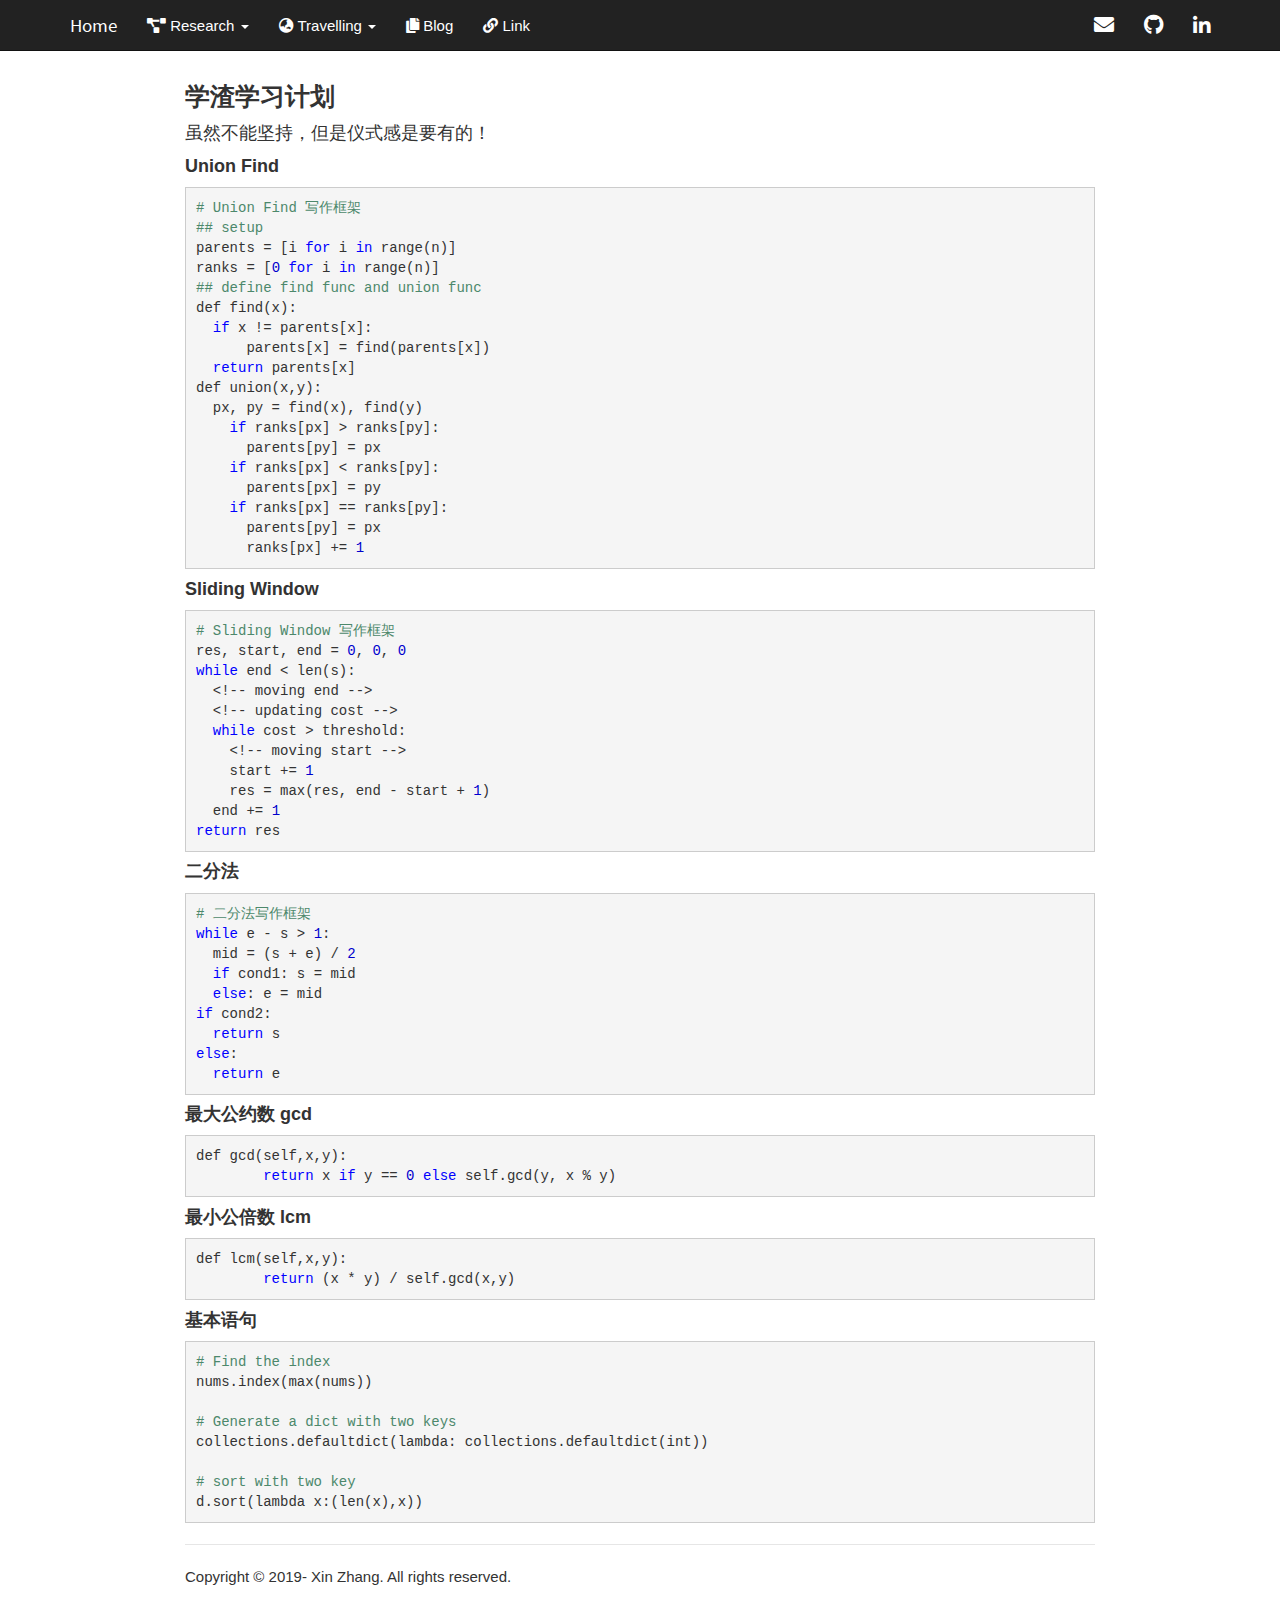
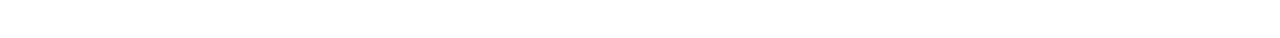
==== commit 9abf7508: "update" ====
--- a/Blog-Algorithm.html
+++ b/Blog-Algorithm.html
@@ -348,12 +348,6 @@
 <li>
   <a href="https://www.linkedin.com/in/xin-zhang-b96656118/">
     <span class="fa fa-linkedin fa-lg"></span>
-     
-  </a>
-</li>
-<li>
-  <a href="https://www.instagram.com/fat_corn/">
-    <span class="fa fa-instagram fa-lg"></span>
      
   </a>
 </li>
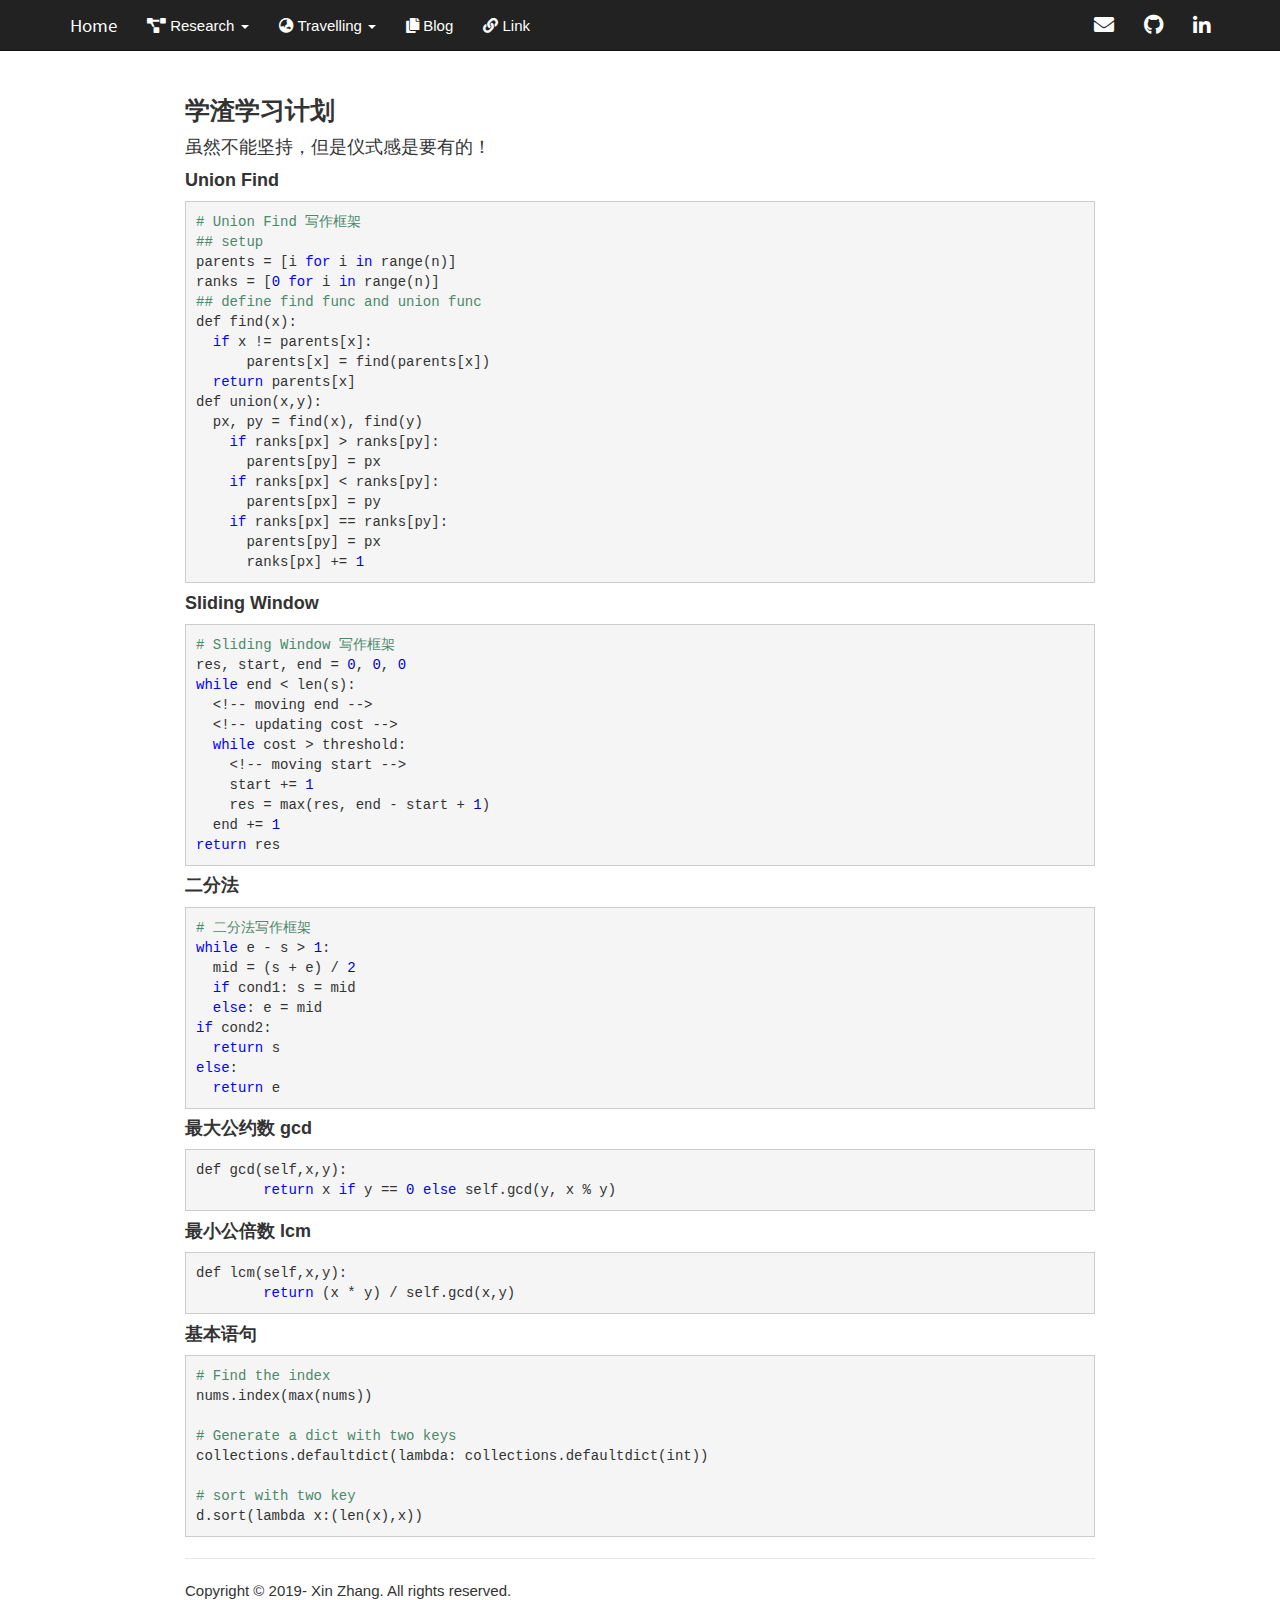
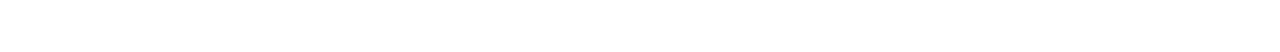
==== commit b4ddef50: "update" ====
--- a/Blog-Algorithm.html
+++ b/Blog-Algorithm.html
@@ -13,12 +13,22 @@
 
 <title>Blog: 算法学习python</title>
 
+<script src="site_libs/header-attrs-2.9/header-attrs.js"></script>
 <script src="site_libs/jquery-1.11.3/jquery.min.js"></script>
 <meta name="viewport" content="width=device-width, initial-scale=1" />
 <link href="site_libs/bootstrap-3.3.5/css/cosmo.min.css" rel="stylesheet" />
 <script src="site_libs/bootstrap-3.3.5/js/bootstrap.min.js"></script>
 <script src="site_libs/bootstrap-3.3.5/shim/html5shiv.min.js"></script>
 <script src="site_libs/bootstrap-3.3.5/shim/respond.min.js"></script>
+<style>h1 {font-size: 34px;}
+       h1.title {font-size: 38px;}
+       h2 {font-size: 30px;}
+       h3 {font-size: 24px;}
+       h4 {font-size: 18px;}
+       h5 {font-size: 16px;}
+       h6 {font-size: 12px;}
+       code {color: inherit; background-color: rgba(0, 0, 0, 0.04);}
+       pre:not([class]) { background-color: white }</style>
 <script src="site_libs/navigation-1.1/tabsets.js"></script>
 <link href="site_libs/highlightjs-9.12.0/textmate.css" rel="stylesheet" />
 <script src="site_libs/highlightjs-9.12.0/highlight.js"></script>
@@ -32,14 +42,9 @@
   div.column{display: inline-block; vertical-align: top; width: 50%;}
   div.hanging-indent{margin-left: 1.5em; text-indent: -1.5em;}
   ul.task-list{list-style: none;}
-      </style>
+    </style>
 
 <style type="text/css">code{white-space: pre;}</style>
-<style type="text/css">
-  pre:not([class]) {
-    background-color: white;
-  }
-</style>
 <script type="text/javascript">
 if (window.hljs) {
   hljs.configure({languages: []});
@@ -52,32 +57,7 @@
 
 
 
-<style type="text/css">
-h1 {
-  font-size: 34px;
-}
-h1.title {
-  font-size: 38px;
-}
-h2 {
-  font-size: 30px;
-}
-h3 {
-  font-size: 24px;
-}
-h4 {
-  font-size: 18px;
-}
-h5 {
-  font-size: 16px;
-}
-h6 {
-  font-size: 12px;
-}
-.table th:not([align]) {
-  text-align: left;
-}
-</style>
+
 
 <link rel="stylesheet" href="styles.css" type="text/css" />
 
@@ -89,10 +69,6 @@
   margin-left: auto;
   margin-right: auto;
 }
-code {
-  color: inherit;
-  background-color: rgba(0, 0, 0, 0.04);
-}
 img {
   max-width:100%;
 }
@@ -108,40 +84,13 @@
 summary {
   display: list-item;
 }
+pre code {
+  padding: 0;
+}
 </style>
 
 
 <style type="text/css">
-/* padding for bootstrap navbar */
-body {
-  padding-top: 51px;
-  padding-bottom: 40px;
-}
-/* offset scroll position for anchor links (for fixed navbar)  */
-.section h1 {
-  padding-top: 56px;
-  margin-top: -56px;
-}
-.section h2 {
-  padding-top: 56px;
-  margin-top: -56px;
-}
-.section h3 {
-  padding-top: 56px;
-  margin-top: -56px;
-}
-.section h4 {
-  padding-top: 56px;
-  margin-top: -56px;
-}
-.section h5 {
-  padding-top: 56px;
-  margin-top: -56px;
-}
-.section h6 {
-  padding-top: 56px;
-  margin-top: -56px;
-}
 .dropdown-submenu {
   position: relative;
 }
@@ -169,7 +118,7 @@
   margin-right: -10px;
 }
 .dropdown-submenu:hover>a:after {
-  border-left-color: #ffffff;
+  border-left-color: #adb5bd;
 }
 .dropdown-submenu.pull-left {
   float: none;
@@ -181,7 +130,7 @@
 }
 </style>
 
-<script>
+<script type="text/javascript">
 // manage active state of menu based on current page
 $(document).ready(function () {
   // active menu anchor
@@ -192,10 +141,23 @@
   var menuAnchor = $('a[href="' + href + '"]');
 
   // mark it active
-  menuAnchor.parent().addClass('active');
+  menuAnchor.tab('show');
 
   // if it's got a parent navbar menu mark it active as well
   menuAnchor.closest('li.dropdown').addClass('active');
+
+  // Navbar adjustments
+  var navHeight = $(".navbar").first().height() + 15;
+  var style = document.createElement('style');
+  var pt = "padding-top: " + navHeight + "px; ";
+  var mt = "margin-top: -" + navHeight + "px; ";
+  var css = "";
+  // offset scroll position for anchor links (for fixed navbar)
+  for (var i = 1; i <= 6; i++) {
+    css += ".section h" + i + "{ " + pt + mt + "}\n";
+  }
+  style.innerHTML = "body {" + pt + "padding-bottom: 40px; }\n" + css;
+  document.head.appendChild(style);
 });
 </script>
 
@@ -207,7 +169,6 @@
   max-height: 500px;
   min-height: 44px;
   overflow-y: auto;
-  background: white;
   border: 1px solid #ddd;
   border-radius: 4px;
 }
@@ -356,7 +317,7 @@
   </div><!--/.container -->
 </div><!--/.navbar -->
 
-<div class="fluid-row" id="header">
+<div id="header">
 
 
 
@@ -442,7 +403,7 @@
 <!-- <div class="right"> -->
 <!-- <a href="https://info.flagcounter.com/EFtE"><img src="https://s04.flagcounter.com/count2/EFtE/bg_FFFFFF/txt_000000/border_FFFFFF/columns_2/maxflags_4/viewers_3/labels_1/pageviews_1/flags_0/percent_0/" alt="Flag Counter" border="0"></a> -->
 <!-- </div> -->
-<p style="font-size:15px;">Copyright &copy; 2019- Xin Zhang. All rights reserved.</p>
+<p style="font-size:15px;">Copyright &copy; 2019- Xin Zhang. All rights reserved.</p> 
 
 
 
@@ -452,7 +413,7 @@
 
 // add bootstrap table styles to pandoc tables
 function bootstrapStylePandocTables() {
-  $('tr.header').parent('thead').parent('table').addClass('table table-condensed');
+  $('tr.odd').parent('tbody').parent('table').addClass('table table-condensed');
 }
 $(document).ready(function () {
   bootstrapStylePandocTables();
@@ -470,7 +431,7 @@
 
 $(document).ready(function () {
   $('.tabset-dropdown > .nav-tabs > li').click(function () {
-    $(this).parent().toggleClass('nav-tabs-open')
+    $(this).parent().toggleClass('nav-tabs-open');
   });
 });
 </script>
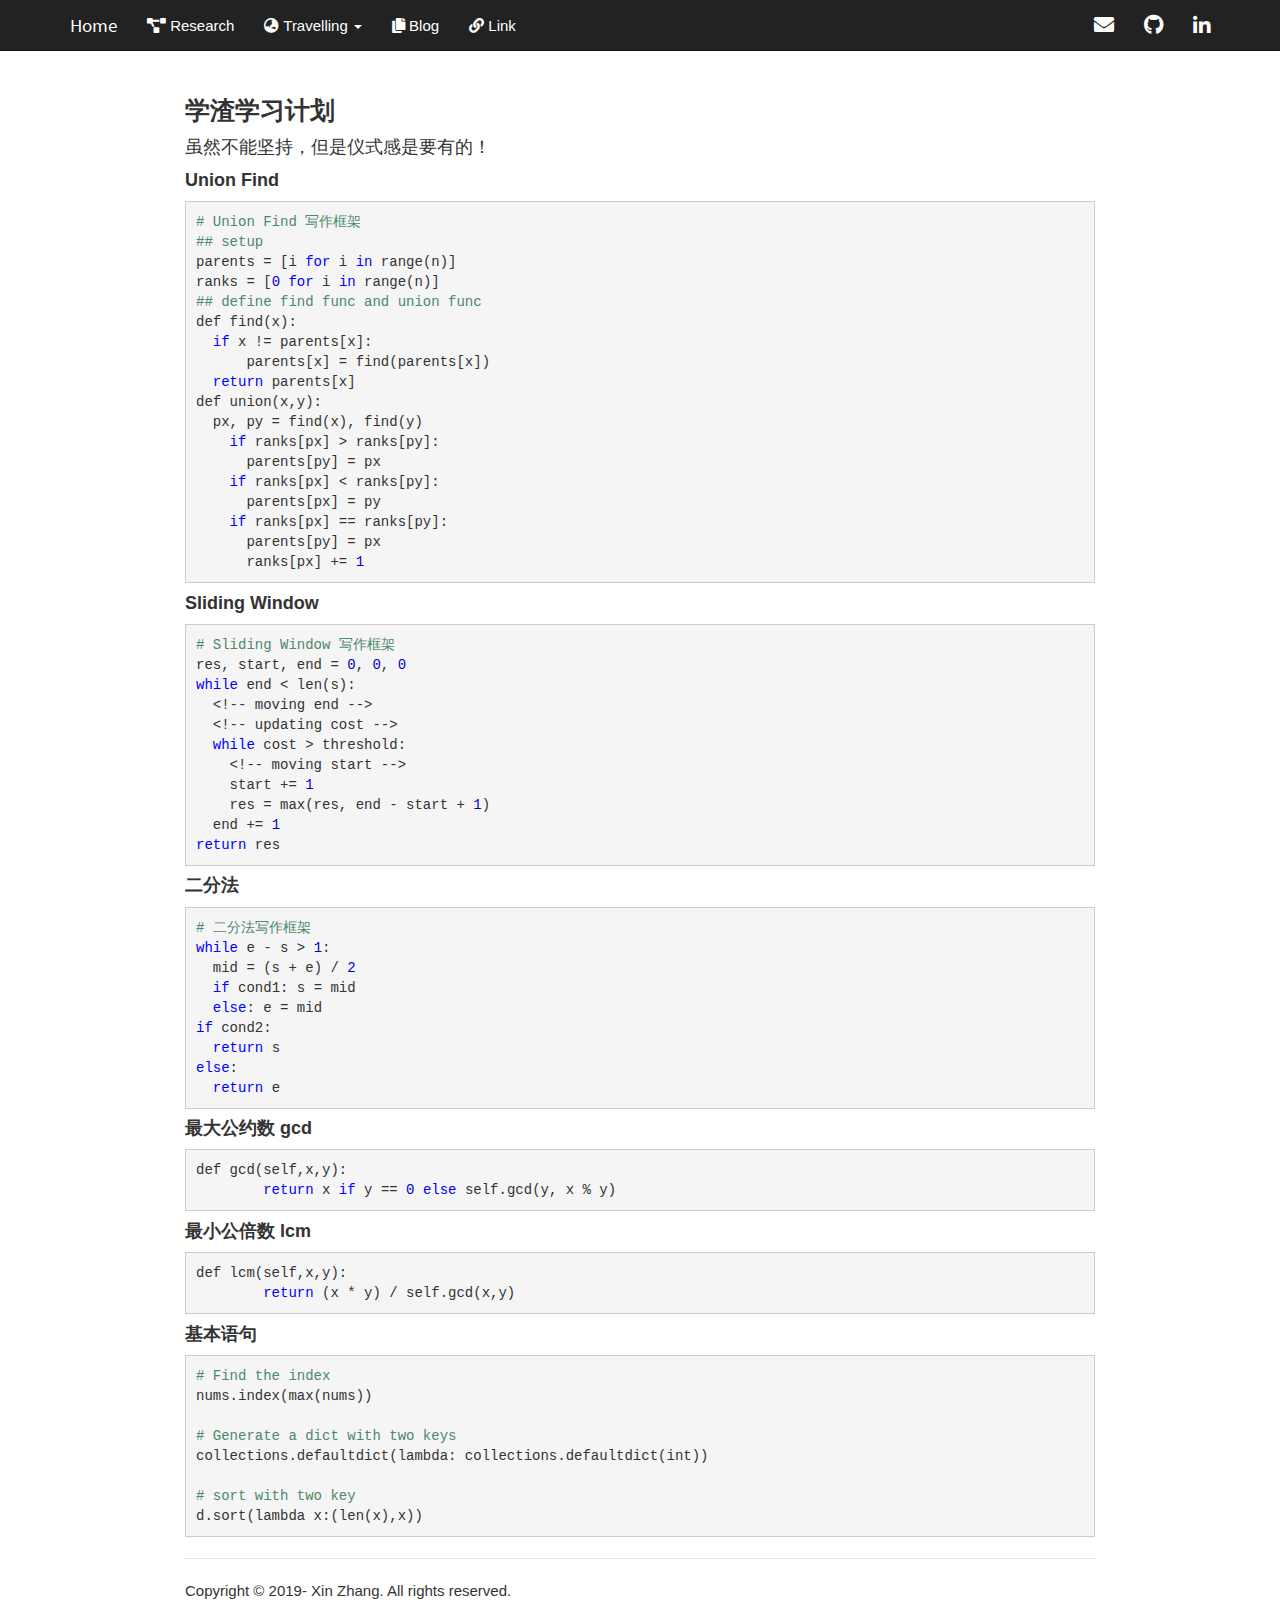
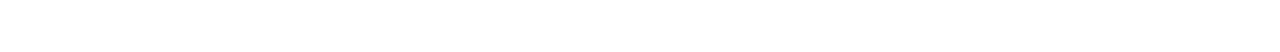
==== commit ea569462: "update" ====
--- a/Blog-Algorithm.html
+++ b/Blog-Algorithm.html
@@ -13,8 +13,8 @@
 
 <title>Blog: 算法学习python</title>
 
-<script src="site_libs/header-attrs-2.9/header-attrs.js"></script>
-<script src="site_libs/jquery-1.11.3/jquery.min.js"></script>
+<script src="site_libs/header-attrs-2.11/header-attrs.js"></script>
+<script src="site_libs/jquery-3.6.0/jquery-3.6.0.min.js"></script>
 <meta name="viewport" content="width=device-width, initial-scale=1" />
 <link href="site_libs/bootstrap-3.3.5/css/cosmo.min.css" rel="stylesheet" />
 <script src="site_libs/bootstrap-3.3.5/js/bootstrap.min.js"></script>
@@ -244,22 +244,12 @@
     </div>
     <div id="navbar" class="navbar-collapse collapse">
       <ul class="nav navbar-nav">
-        <li class="dropdown">
-  <a href="#" class="dropdown-toggle" data-toggle="dropdown" role="button" aria-expanded="false">
+        <li>
+  <a href="publications.html">
     <span class="fa fa-project-diagram"></span>
      
     Research
-     
-    <span class="caret"></span>
-  </a>
-  <ul class="dropdown-menu" role="menu">
-    <li>
-      <a href="Project.html">Project</a>
-    </li>
-    <li>
-      <a href="publications.html">Publication</a>
-    </li>
-  </ul>
+  </a>
 </li>
 <li class="dropdown">
   <a href="#" class="dropdown-toggle" data-toggle="dropdown" role="button" aria-expanded="false">
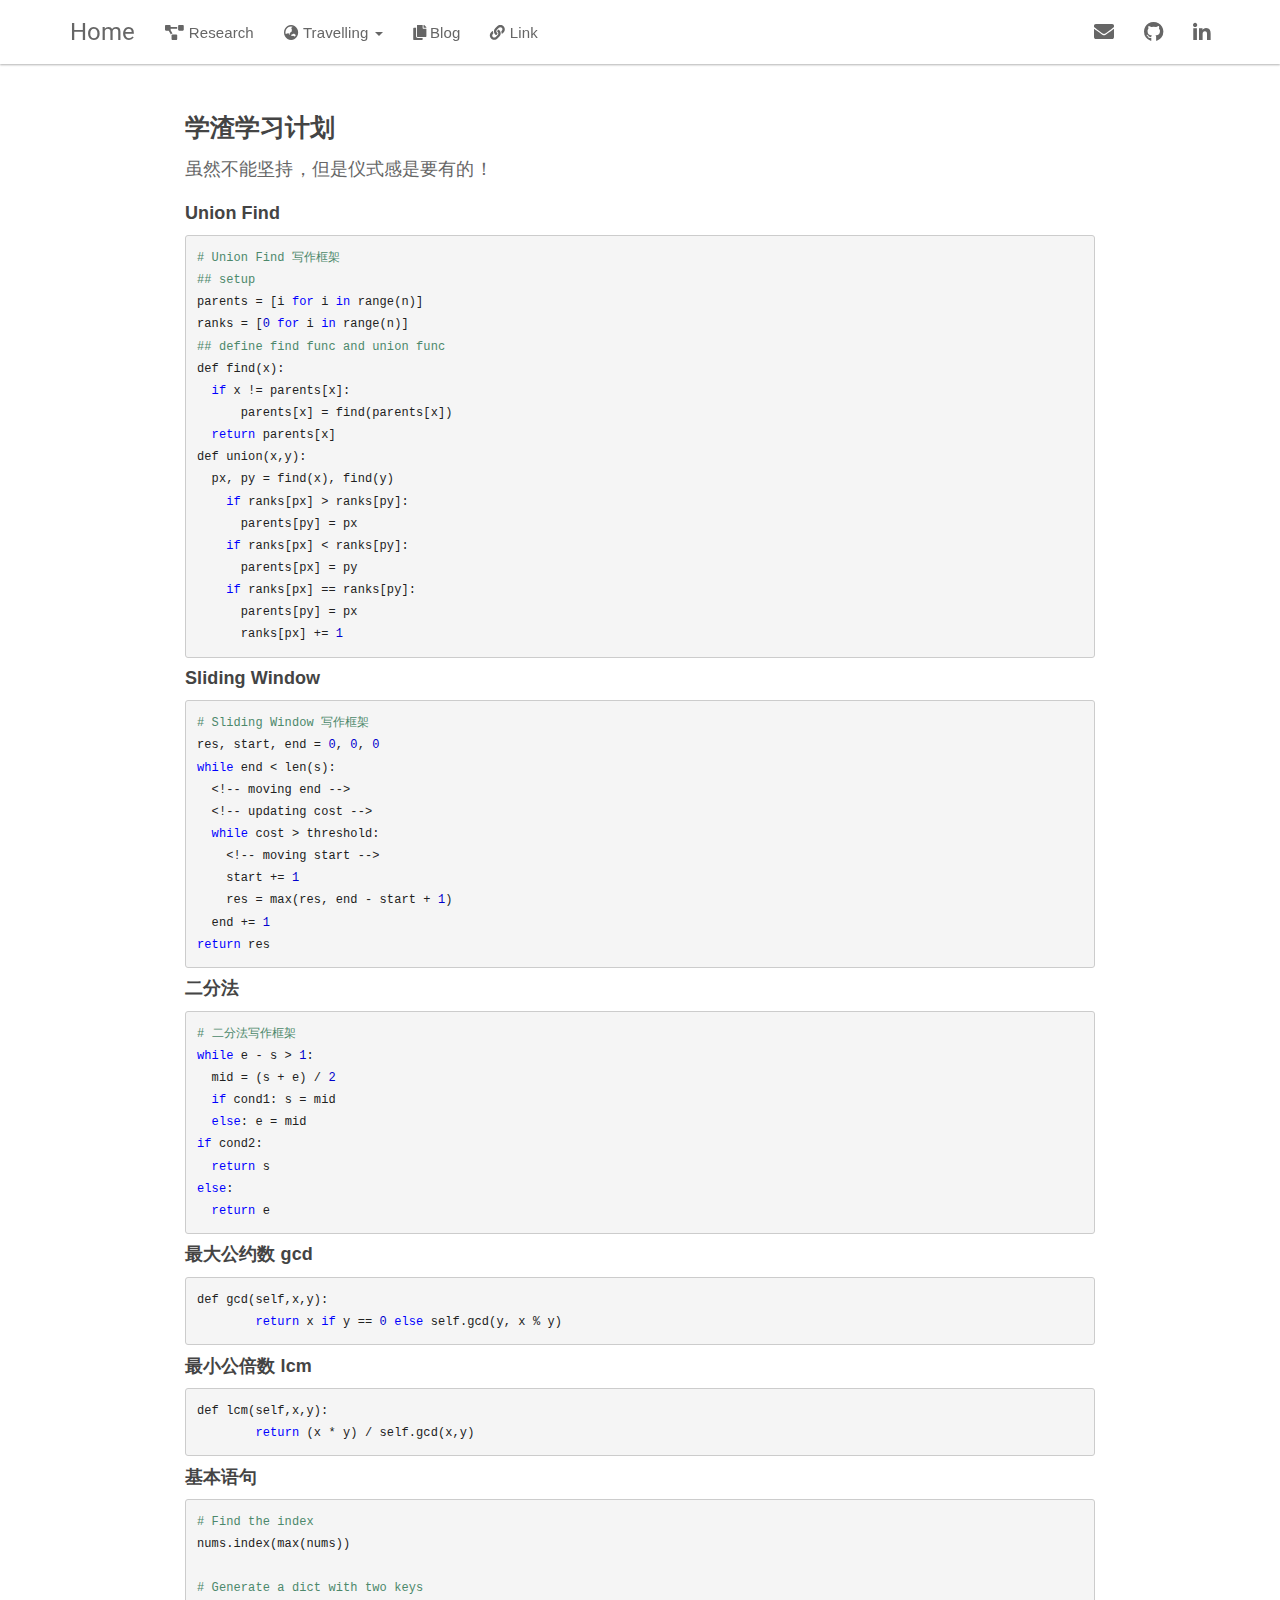
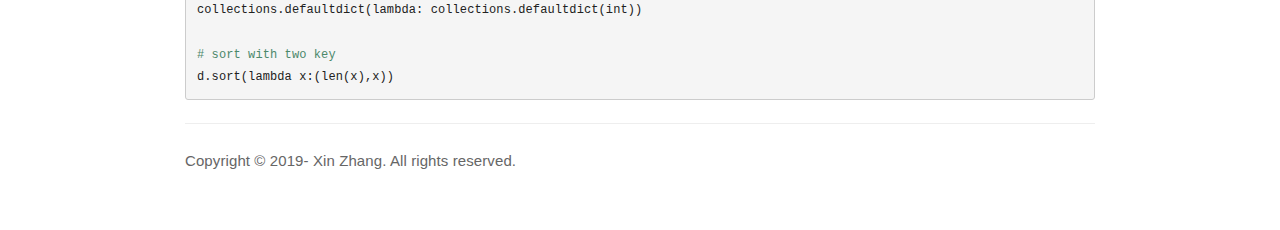
==== commit 9af053e9: "update" ====
--- a/Blog-Algorithm.html
+++ b/Blog-Algorithm.html
@@ -13,10 +13,10 @@
 
 <title>Blog: 算法学习python</title>
 
-<script src="site_libs/header-attrs-2.11/header-attrs.js"></script>
+<script src="site_libs/header-attrs-2.14/header-attrs.js"></script>
 <script src="site_libs/jquery-3.6.0/jquery-3.6.0.min.js"></script>
 <meta name="viewport" content="width=device-width, initial-scale=1" />
-<link href="site_libs/bootstrap-3.3.5/css/cosmo.min.css" rel="stylesheet" />
+<link href="site_libs/bootstrap-3.3.5/css/paper.min.css" rel="stylesheet" />
 <script src="site_libs/bootstrap-3.3.5/js/bootstrap.min.js"></script>
 <script src="site_libs/bootstrap-3.3.5/shim/html5shiv.min.js"></script>
 <script src="site_libs/bootstrap-3.3.5/shim/respond.min.js"></script>
@@ -59,6 +59,7 @@
 
 
 
+
 <link rel="stylesheet" href="styles.css" type="text/css" />
 
 
@@ -83,6 +84,9 @@
 }
 summary {
   display: list-item;
+}
+details > summary > p:only-child {
+  display: inline;
 }
 pre code {
   padding: 0;
@@ -235,7 +239,7 @@
 <div class="navbar navbar-default  navbar-fixed-top" role="navigation">
   <div class="container">
     <div class="navbar-header">
-      <button type="button" class="navbar-toggle collapsed" data-toggle="collapse" data-target="#navbar">
+      <button type="button" class="navbar-toggle collapsed" data-toggle="collapse" data-bs-toggle="collapse" data-target="#navbar" data-bs-target="#navbar">
         <span class="icon-bar"></span>
         <span class="icon-bar"></span>
         <span class="icon-bar"></span>
--- a/site_libs/bootstrap-3.3.5/css/paper.min.css
+++ b/site_libs/bootstrap-3.3.5/css/paper.min.css
@@ -0,0 +1,36 @@
+@font-face {
+  font-family: 'Roboto';
+  font-style: normal;
+  font-weight: 300;
+  src: url(fonts/RobotoLight.ttf) format('truetype');
+}
+@font-face {
+  font-family: 'Roboto';
+  font-style: normal;
+  font-weight: 400;
+  src: url(fonts/Roboto.ttf) format('truetype');
+}
+@font-face {
+  font-family: 'Roboto';
+  font-style: normal;
+  font-weight: 500;
+  src: url(fonts/RobotoMedium.ttf) format('truetype');
+}
+@font-face {
+  font-family: 'Roboto';
+  font-style: normal;
+  font-weight: 700;
+  src: url(fonts/RobotoBold.ttf) format('truetype');
+}
+
+/*!
+ * bootswatch v3.3.6
+ * Homepage: http://bootswatch.com
+ * Copyright 2012-2015 Thomas Park
+ * Licensed under MIT
+ * Based on Bootstrap
+*//*!
+ * Bootstrap v3.3.6 (http://getbootstrap.com)
+ * Copyright 2011-2015 Twitter, Inc.
+ * Licensed under MIT (https://github.com/twbs/bootstrap/blob/master/LICENSE)
+ *//*! normalize.css v3.0.3 | MIT License | github.com/necolas/normalize.css */html{font-family:sans-serif;-ms-text-size-adjust:100%;-webkit-text-size-adjust:100%}body{margin:0}article,aside,details,figcaption,figure,footer,header,hgroup,main,menu,nav,section,summary{display:block}audio,canvas,progress,video{display:inline-block;vertical-align:baseline}audio:not([controls]){display:none;height:0}[hidden],template{display:none}a{background-color:transparent}a:active,a:hover{outline:0}abbr[title]{border-bottom:1px dotted}b,strong{font-weight:bold}dfn{font-style:italic}h1{font-size:2em;margin:0.67em 0}mark{background:#ff0;color:#000}small{font-size:80%}sub,sup{font-size:75%;line-height:0;position:relative;vertical-align:baseline}sup{top:-0.5em}sub{bottom:-0.25em}img{border:0}svg:not(:root){overflow:hidden}figure{margin:1em 40px}hr{-webkit-box-sizing:content-box;-moz-box-sizing:content-box;box-sizing:content-box;height:0}pre{overflow:auto}code,kbd,pre,samp{font-family:monospace, monospace;font-size:1em}button,input,optgroup,select,textarea{color:inherit;font:inherit;margin:0}button{overflow:visible}button,select{text-transform:none}button,html input[type="button"],input[type="reset"],input[type="submit"]{-webkit-appearance:button;cursor:pointer}button[disabled],html input[disabled]{cursor:default}button::-moz-focus-inner,input::-moz-focus-inner{border:0;padding:0}input{line-height:normal}input[type="checkbox"],input[type="radio"]{-webkit-box-sizing:border-box;-moz-box-sizing:border-box;box-sizing:border-box;padding:0}input[type="number"]::-webkit-inner-spin-button,input[type="number"]::-webkit-outer-spin-button{height:auto}input[type="search"]{-webkit-appearance:textfield;-webkit-box-sizing:content-box;-moz-box-sizing:content-box;box-sizing:content-box}input[type="search"]::-webkit-search-cancel-button,input[type="search"]::-webkit-search-decoration{-webkit-appearance:none}fieldset{border:1px solid #c0c0c0;margin:0 2px;padding:0.35em 0.625em 0.75em}legend{border:0;padding:0}textarea{overflow:auto}optgroup{font-weight:bold}table{border-collapse:collapse;border-spacing:0}td,th{padding:0}/*! Source: https://github.com/h5bp/html5-boilerplate/blob/master/src/css/main.css */@media print{*,*:before,*:after{background:transparent !important;color:#000 !important;-webkit-box-shadow:none !important;box-shadow:none !important;text-shadow:none !important}a,a:visited{text-decoration:underline}a[href]:after{content:" (" attr(href) ")"}abbr[title]:after{content:" (" attr(title) ")"}a[href^="#"]:after,a[href^="javascript:"]:after{content:""}pre,blockquote{border:1px solid #999;page-break-inside:avoid}thead{display:table-header-group}tr,img{page-break-inside:avoid}img{max-width:100% !important}p,h2,h3{orphans:3;widows:3}h2,h3{page-break-after:avoid}.navbar{display:none}.btn>.caret,.dropup>.btn>.caret{border-top-color:#000 !important}.label{border:1px solid #000}.table{border-collapse:collapse !important}.table td,.table th{background-color:#fff !important}.table-bordered th,.table-bordered td{border:1px solid #ddd !important}}@font-face{font-family:'Glyphicons Halflings';src:url('../fonts/glyphicons-halflings-regular.eot');src:url('../fonts/glyphicons-halflings-regular.eot?#iefix') format('embedded-opentype'),url('../fonts/glyphicons-halflings-regular.woff') format('woff'),url('../fonts/glyphicons-halflings-regular.ttf') format('truetype'),url('../fonts/glyphicons-halflings-regular.svg#glyphicons_halflingsregular') format('svg')}.glyphicon{position:relative;top:1px;display:inline-block;font-family:'Glyphicons Halflings';font-style:normal;font-weight:normal;line-height:1;-webkit-font-smoothing:antialiased;-moz-osx-font-smoothing:grayscale}.glyphicon-asterisk:before{content:"\002a"}.glyphicon-plus:before{content:"\002b"}.glyphicon-euro:before,.glyphicon-eur:before{content:"\20ac"}.glyphicon-minus:before{content:"\2212"}.glyphicon-cloud:before{content:"\2601"}.glyphicon-envelope:before{content:"\2709"}.glyphicon-pencil:before{content:"\270f"}.glyphicon-glass:before{content:"\e001"}.glyphicon-music:before{content:"\e002"}.glyphicon-search:before{content:"\e003"}.glyphicon-heart:before{content:"\e005"}.glyphicon-star:before{content:"\e006"}.glyphicon-star-empty:before{content:"\e007"}.glyphicon-user:before{content:"\e008"}.glyphicon-film:before{content:"\e009"}.glyphicon-th-large:before{content:"\e010"}.glyphicon-th:before{content:"\e011"}.glyphicon-th-list:before{content:"\e012"}.glyphicon-ok:before{content:"\e013"}.glyphicon-remove:before{content:"\e014"}.glyphicon-zoom-in:before{content:"\e015"}.glyphicon-zoom-out:before{content:"\e016"}.glyphicon-off:before{content:"\e017"}.glyphicon-signal:before{content:"\e018"}.glyphicon-cog:before{content:"\e019"}.glyphicon-trash:before{content:"\e020"}.glyphicon-home:before{content:"\e021"}.glyphicon-file:before{content:"\e022"}.glyphicon-time:before{content:"\e023"}.glyphicon-road:before{content:"\e024"}.glyphicon-download-alt:before{content:"\e025"}.glyphicon-download:before{content:"\e026"}.glyphicon-upload:before{content:"\e027"}.glyphicon-inbox:before{content:"\e028"}.glyphicon-play-circle:before{content:"\e029"}.glyphicon-repeat:before{content:"\e030"}.glyphicon-refresh:before{content:"\e031"}.glyphicon-list-alt:before{content:"\e032"}.glyphicon-lock:before{content:"\e033"}.glyphicon-flag:before{content:"\e034"}.glyphicon-headphones:before{content:"\e035"}.glyphicon-volume-off:before{content:"\e036"}.glyphicon-volume-down:before{content:"\e037"}.glyphicon-volume-up:before{content:"\e038"}.glyphicon-qrcode:before{content:"\e039"}.glyphicon-barcode:before{content:"\e040"}.glyphicon-tag:before{content:"\e041"}.glyphicon-tags:before{content:"\e042"}.glyphicon-book:before{content:"\e043"}.glyphicon-bookmark:before{content:"\e044"}.glyphicon-print:before{content:"\e045"}.glyphicon-camera:before{content:"\e046"}.glyphicon-font:before{content:"\e047"}.glyphicon-bold:before{content:"\e048"}.glyphicon-italic:before{content:"\e049"}.glyphicon-text-height:before{content:"\e050"}.glyphicon-text-width:before{content:"\e051"}.glyphicon-align-left:before{content:"\e052"}.glyphicon-align-center:before{content:"\e053"}.glyphicon-align-right:before{content:"\e054"}.glyphicon-align-justify:before{content:"\e055"}.glyphicon-list:before{content:"\e056"}.glyphicon-indent-left:before{content:"\e057"}.glyphicon-indent-right:before{content:"\e058"}.glyphicon-facetime-video:before{content:"\e059"}.glyphicon-picture:before{content:"\e060"}.glyphicon-map-marker:before{content:"\e062"}.glyphicon-adjust:before{content:"\e063"}.glyphicon-tint:before{content:"\e064"}.glyphicon-edit:before{content:"\e065"}.glyphicon-share:before{content:"\e066"}.glyphicon-check:before{content:"\e067"}.glyphicon-move:before{content:"\e068"}.glyphicon-step-backward:before{content:"\e069"}.glyphicon-fast-backward:before{content:"\e070"}.glyphicon-backward:before{content:"\e071"}.glyphicon-play:before{content:"\e072"}.glyphicon-pause:before{content:"\e073"}.glyphicon-stop:before{content:"\e074"}.glyphicon-forward:before{content:"\e075"}.glyphicon-fast-forward:before{content:"\e076"}.glyphicon-step-forward:before{content:"\e077"}.glyphicon-eject:before{content:"\e078"}.glyphicon-chevron-left:before{content:"\e079"}.glyphicon-chevron-right:before{content:"\e080"}.glyphicon-plus-sign:before{content:"\e081"}.glyphicon-minus-sign:before{content:"\e082"}.glyphicon-remove-sign:before{content:"\e083"}.glyphicon-ok-sign:before{content:"\e084"}.glyphicon-question-sign:before{content:"\e085"}.glyphicon-info-sign:before{content:"\e086"}.glyphicon-screenshot:before{content:"\e087"}.glyphicon-remove-circle:before{content:"\e088"}.glyphicon-ok-circle:before{content:"\e089"}.glyphicon-ban-circle:before{content:"\e090"}.glyphicon-arrow-left:before{content:"\e091"}.glyphicon-arrow-right:before{content:"\e092"}.glyphicon-arrow-up:before{content:"\e093"}.glyphicon-arrow-down:before{content:"\e094"}.glyphicon-share-alt:before{content:"\e095"}.glyphicon-resize-full:before{content:"\e096"}.glyphicon-resize-small:before{content:"\e097"}.glyphicon-exclamation-sign:before{content:"\e101"}.glyphicon-gift:before{content:"\e102"}.glyphicon-leaf:before{content:"\e103"}.glyphicon-fire:before{content:"\e104"}.glyphicon-eye-open:before{content:"\e105"}.glyphicon-eye-close:before{content:"\e106"}.glyphicon-warning-sign:before{content:"\e107"}.glyphicon-plane:before{content:"\e108"}.glyphicon-calendar:before{content:"\e109"}.glyphicon-random:before{content:"\e110"}.glyphicon-comment:before{content:"\e111"}.glyphicon-magnet:before{content:"\e112"}.glyphicon-chevron-up:before{content:"\e113"}.glyphicon-chevron-down:before{content:"\e114"}.glyphicon-retweet:before{content:"\e115"}.glyphicon-shopping-cart:before{content:"\e116"}.glyphicon-folder-close:before{content:"\e117"}.glyphicon-folder-open:before{content:"\e118"}.glyphicon-resize-vertical:before{content:"\e119"}.glyphicon-resize-horizontal:before{content:"\e120"}.glyphicon-hdd:before{content:"\e121"}.glyphicon-bullhorn:before{content:"\e122"}.glyphicon-bell:before{content:"\e123"}.glyphicon-certificate:before{content:"\e124"}.glyphicon-thumbs-up:before{content:"\e125"}.glyphicon-thumbs-down:before{content:"\e126"}.glyphicon-hand-right:before{content:"\e127"}.glyphicon-hand-left:before{content:"\e128"}.glyphicon-hand-up:before{content:"\e129"}.glyphicon-hand-down:before{content:"\e130"}.glyphicon-circle-arrow-right:before{content:"\e131"}.glyphicon-circle-arrow-left:before{content:"\e132"}.glyphicon-circle-arrow-up:before{content:"\e133"}.glyphicon-circle-arrow-down:before{content:"\e134"}.glyphicon-globe:before{content:"\e135"}.glyphicon-wrench:before{content:"\e136"}.glyphicon-tasks:before{content:"\e137"}.glyphicon-filter:before{content:"\e138"}.glyphicon-briefcase:before{content:"\e139"}.glyphicon-fullscreen:before{content:"\e140"}.glyphicon-dashboard:before{content:"\e141"}.glyphicon-paperclip:before{content:"\e142"}.glyphicon-heart-empty:before{content:"\e143"}.glyphicon-link:before{content:"\e144"}.glyphicon-phone:before{content:"\e145"}.glyphicon-pushpin:before{content:"\e146"}.glyphicon-usd:before{content:"\e148"}.glyphicon-gbp:before{content:"\e149"}.glyphicon-sort:before{content:"\e150"}.glyphicon-sort-by-alphabet:before{content:"\e151"}.glyphicon-sort-by-alphabet-alt:before{content:"\e152"}.glyphicon-sort-by-order:before{content:"\e153"}.glyphicon-sort-by-order-alt:before{content:"\e154"}.glyphicon-sort-by-attributes:before{content:"\e155"}.glyphicon-sort-by-attributes-alt:before{content:"\e156"}.glyphicon-unchecked:before{content:"\e157"}.glyphicon-expand:before{content:"\e158"}.glyphicon-collapse-down:before{content:"\e159"}.glyphicon-collapse-up:before{content:"\e160"}.glyphicon-log-in:before{content:"\e161"}.glyphicon-flash:before{content:"\e162"}.glyphicon-log-out:before{content:"\e163"}.glyphicon-new-window:before{content:"\e164"}.glyphicon-record:before{content:"\e165"}.glyphicon-save:before{content:"\e166"}.glyphicon-open:before{content:"\e167"}.glyphicon-saved:before{content:"\e168"}.glyphicon-import:before{content:"\e169"}.glyphicon-export:before{content:"\e170"}.glyphicon-send:before{content:"\e171"}.glyphicon-floppy-disk:before{content:"\e172"}.glyphicon-floppy-saved:before{content:"\e173"}.glyphicon-floppy-remove:before{content:"\e174"}.glyphicon-floppy-save:before{content:"\e175"}.glyphicon-floppy-open:before{content:"\e176"}.glyphicon-credit-card:before{content:"\e177"}.glyphicon-transfer:before{content:"\e178"}.glyphicon-cutlery:before{content:"\e179"}.glyphicon-header:before{content:"\e180"}.glyphicon-compressed:before{content:"\e181"}.glyphicon-earphone:before{content:"\e182"}.glyphicon-phone-alt:before{content:"\e183"}.glyphicon-tower:before{content:"\e184"}.glyphicon-stats:before{content:"\e185"}.glyphicon-sd-video:before{content:"\e186"}.glyphicon-hd-video:before{content:"\e187"}.glyphicon-subtitles:before{content:"\e188"}.glyphicon-sound-stereo:before{content:"\e189"}.glyphicon-sound-dolby:before{content:"\e190"}.glyphicon-sound-5-1:before{content:"\e191"}.glyphicon-sound-6-1:before{content:"\e192"}.glyphicon-sound-7-1:before{content:"\e193"}.glyphicon-copyright-mark:before{content:"\e194"}.glyphicon-registration-mark:before{content:"\e195"}.glyphicon-cloud-download:before{content:"\e197"}.glyphicon-cloud-upload:before{content:"\e198"}.glyphicon-tree-conifer:before{content:"\e199"}.glyphicon-tree-deciduous:before{content:"\e200"}.glyphicon-cd:before{content:"\e201"}.glyphicon-save-file:before{content:"\e202"}.glyphicon-open-file:before{content:"\e203"}.glyphicon-level-up:before{content:"\e204"}.glyphicon-copy:before{content:"\e205"}.glyphicon-paste:before{content:"\e206"}.glyphicon-alert:before{content:"\e209"}.glyphicon-equalizer:before{content:"\e210"}.glyphicon-king:before{content:"\e211"}.glyphicon-queen:before{content:"\e212"}.glyphicon-pawn:before{content:"\e213"}.glyphicon-bishop:before{content:"\e214"}.glyphicon-knight:before{content:"\e215"}.glyphicon-baby-formula:before{content:"\e216"}.glyphicon-tent:before{content:"\26fa"}.glyphicon-blackboard:before{content:"\e218"}.glyphicon-bed:before{content:"\e219"}.glyphicon-apple:before{content:"\f8ff"}.glyphicon-erase:before{content:"\e221"}.glyphicon-hourglass:before{content:"\231b"}.glyphicon-lamp:before{content:"\e223"}.glyphicon-duplicate:before{content:"\e224"}.glyphicon-piggy-bank:before{content:"\e225"}.glyphicon-scissors:before{content:"\e226"}.glyphicon-bitcoin:before{content:"\e227"}.glyphicon-btc:before{content:"\e227"}.glyphicon-xbt:before{content:"\e227"}.glyphicon-yen:before{content:"\00a5"}.glyphicon-jpy:before{content:"\00a5"}.glyphicon-ruble:before{content:"\20bd"}.glyphicon-rub:before{content:"\20bd"}.glyphicon-scale:before{content:"\e230"}.glyphicon-ice-lolly:before{content:"\e231"}.glyphicon-ice-lolly-tasted:before{content:"\e232"}.glyphicon-education:before{content:"\e233"}.glyphicon-option-horizontal:before{content:"\e234"}.glyphicon-option-vertical:before{content:"\e235"}.glyphicon-menu-hamburger:before{content:"\e236"}.glyphicon-modal-window:before{content:"\e237"}.glyphicon-oil:before{content:"\e238"}.glyphicon-grain:before{content:"\e239"}.glyphicon-sunglasses:before{content:"\e240"}.glyphicon-text-size:before{content:"\e241"}.glyphicon-text-color:before{content:"\e242"}.glyphicon-text-background:before{content:"\e243"}.glyphicon-object-align-top:before{content:"\e244"}.glyphicon-object-align-bottom:before{content:"\e245"}.glyphicon-object-align-horizontal:before{content:"\e246"}.glyphicon-object-align-left:before{content:"\e247"}.glyphicon-object-align-vertical:before{content:"\e248"}.glyphicon-object-align-right:before{content:"\e249"}.glyphicon-triangle-right:before{content:"\e250"}.glyphicon-triangle-left:before{content:"\e251"}.glyphicon-triangle-bottom:before{content:"\e252"}.glyphicon-triangle-top:before{content:"\e253"}.glyphicon-console:before{content:"\e254"}.glyphicon-superscript:before{content:"\e255"}.glyphicon-subscript:before{content:"\e256"}.glyphicon-menu-left:before{content:"\e257"}.glyphicon-menu-right:before{content:"\e258"}.glyphicon-menu-down:before{content:"\e259"}.glyphicon-menu-up:before{content:"\e260"}*{-webkit-box-sizing:border-box;-moz-box-sizing:border-box;box-sizing:border-box}*:before,*:after{-webkit-box-sizing:border-box;-moz-box-sizing:border-box;box-sizing:border-box}html{font-size:10px;-webkit-tap-highlight-color:rgba(0,0,0,0)}body{font-family:"Roboto","Helvetica Neue",Helvetica,Arial,sans-serif;font-size:13px;line-height:1.846;color:#666666;background-color:#ffffff}input,button,select,textarea{font-family:inherit;font-size:inherit;line-height:inherit}a{color:#2196f3;text-decoration:none}a:hover,a:focus{color:#0a6ebd;text-decoration:underline}a:focus{outline:thin dotted;outline:5px auto -webkit-focus-ring-color;outline-offset:-2px}figure{margin:0}img{vertical-align:middle}.img-responsive,.thumbnail>img,.thumbnail a>img,.carousel-inner>.item>img,.carousel-inner>.item>a>img{display:block;max-width:100%;height:auto}.img-rounded{border-radius:3px}.img-thumbnail{padding:4px;line-height:1.846;background-color:#ffffff;border:1px solid #dddddd;border-radius:3px;-webkit-transition:all .2s ease-in-out;-o-transition:all .2s ease-in-out;transition:all .2s ease-in-out;display:inline-block;max-width:100%;height:auto}.img-circle{border-radius:50%}hr{margin-top:23px;margin-bottom:23px;border:0;border-top:1px solid #eeeeee}.sr-only{position:absolute;width:1px;height:1px;margin:-1px;padding:0;overflow:hidden;clip:rect(0, 0, 0, 0);border:0}.sr-only-focusable:active,.sr-only-focusable:focus{position:static;width:auto;height:auto;margin:0;overflow:visible;clip:auto}[role="button"]{cursor:pointer}h1,h2,h3,h4,h5,h6,.h1,.h2,.h3,.h4,.h5,.h6{font-family:inherit;font-weight:400;line-height:1.1;color:#444444}h1 small,h2 small,h3 small,h4 small,h5 small,h6 small,.h1 small,.h2 small,.h3 small,.h4 small,.h5 small,.h6 small,h1 .small,h2 .small,h3 .small,h4 .small,h5 .small,h6 .small,.h1 .small,.h2 .small,.h3 .small,.h4 .small,.h5 .small,.h6 .small{font-weight:normal;line-height:1;color:#bbbbbb}h1,.h1,h2,.h2,h3,.h3{margin-top:23px;margin-bottom:11.5px}h1 small,.h1 small,h2 small,.h2 small,h3 small,.h3 small,h1 .small,.h1 .small,h2 .small,.h2 .small,h3 .small,.h3 .small{font-size:65%}h4,.h4,h5,.h5,h6,.h6{margin-top:11.5px;margin-bottom:11.5px}h4 small,.h4 small,h5 small,.h5 small,h6 small,.h6 small,h4 .small,.h4 .small,h5 .small,.h5 .small,h6 .small,.h6 .small{font-size:75%}h1,.h1{font-size:56px}h2,.h2{font-size:45px}h3,.h3{font-size:34px}h4,.h4{font-size:24px}h5,.h5{font-size:20px}h6,.h6{font-size:14px}p{margin:0 0 11.5px}.lead{margin-bottom:23px;font-size:14px;font-weight:300;line-height:1.4}@media (min-width:768px){.lead{font-size:19.5px}}small,.small{font-size:92%}mark,.mark{background-color:#ffe0b2;padding:.2em}.text-left{text-align:left}.text-right{text-align:right}.text-center{text-align:center}.text-justify{text-align:justify}.text-nowrap{white-space:nowrap}.text-lowercase{text-transform:lowercase}.text-uppercase{text-transform:uppercase}.text-capitalize{text-transform:capitalize}.text-muted{color:#bbbbbb}.text-primary{color:#2196f3}a.text-primary:hover,a.text-primary:focus{color:#0c7cd5}.text-success{color:#4caf50}a.text-success:hover,a.text-success:focus{color:#3d8b40}.text-info{color:#9c27b0}a.text-info:hover,a.text-info:focus{color:#771e86}.text-warning{color:#ff9800}a.text-warning:hover,a.text-warning:focus{color:#cc7a00}.text-danger{color:#e51c23}a.text-danger:hover,a.text-danger:focus{color:#b9151b}.bg-primary{color:#fff;background-color:#2196f3}a.bg-primary:hover,a.bg-primary:focus{background-color:#0c7cd5}.bg-success{background-color:#dff0d8}a.bg-success:hover,a.bg-success:focus{background-color:#c1e2b3}.bg-info{background-color:#e1bee7}a.bg-info:hover,a.bg-info:focus{background-color:#d099d9}.bg-warning{background-color:#ffe0b2}a.bg-warning:hover,a.bg-warning:focus{background-color:#ffcb7f}.bg-danger{background-color:#f9bdbb}a.bg-danger:hover,a.bg-danger:focus{background-color:#f5908c}.page-header{padding-bottom:10.5px;margin:46px 0 23px;border-bottom:1px solid #eeeeee}ul,ol{margin-top:0;margin-bottom:11.5px}ul ul,ol ul,ul ol,ol ol{margin-bottom:0}.list-unstyled{padding-left:0;list-style:none}.list-inline{padding-left:0;list-style:none;margin-left:-5px}.list-inline>li{display:inline-block;padding-left:5px;padding-right:5px}dl{margin-top:0;margin-bottom:23px}dt,dd{line-height:1.846}dt{font-weight:bold}dd{margin-left:0}@media (min-width:768px){.dl-horizontal dt{float:left;width:160px;clear:left;text-align:right;overflow:hidden;text-overflow:ellipsis;white-space:nowrap}.dl-horizontal dd{margin-left:180px}}abbr[title],abbr[data-original-title]{cursor:help;border-bottom:1px dotted #bbbbbb}.initialism{font-size:90%;text-transform:uppercase}blockquote{padding:11.5px 23px;margin:0 0 23px;font-size:16.25px;border-left:5px solid #eeeeee}blockquote p:last-child,blockquote ul:last-child,blockquote ol:last-child{margin-bottom:0}blockquote footer,blockquote small,blockquote .small{display:block;font-size:80%;line-height:1.846;color:#bbbbbb}blockquote footer:before,blockquote small:before,blockquote .small:before{content:'\2014 \00A0'}.blockquote-reverse,blockquote.pull-right{padding-right:15px;padding-left:0;border-right:5px solid #eeeeee;border-left:0;text-align:right}.blockquote-reverse footer:before,blockquote.pull-right footer:before,.blockquote-reverse small:before,blockquote.pull-right small:before,.blockquote-reverse .small:before,blockquote.pull-right .small:before{content:''}.blockquote-reverse footer:after,blockquote.pull-right footer:after,.blockquote-reverse small:after,blockquote.pull-right small:after,.blockquote-reverse .small:after,blockquote.pull-right .small:after{content:'\00A0 \2014'}address{margin-bottom:23px;font-style:normal;line-height:1.846}code,kbd,pre,samp{font-family:monospace}code{padding:2px 4px;font-size:90%;color:#c7254e;background-color:#f9f2f4;border-radius:3px}kbd{padding:2px 4px;font-size:90%;color:#ffffff;background-color:#333333;border-radius:3px;-webkit-box-shadow:inset 0 -1px 0 rgba(0,0,0,0.25);box-shadow:inset 0 -1px 0 rgba(0,0,0,0.25)}kbd kbd{padding:0;font-size:100%;font-weight:bold;-webkit-box-shadow:none;box-shadow:none}pre{display:block;padding:11px;margin:0 0 11.5px;font-size:12px;line-height:1.846;word-break:break-all;word-wrap:break-word;color:#212121;background-color:#f5f5f5;border:1px solid #cccccc;border-radius:3px}pre code{padding:0;font-size:inherit;color:inherit;white-space:pre-wrap;background-color:transparent;border-radius:0}.pre-scrollable{max-height:340px;overflow-y:scroll}.container{margin-right:auto;margin-left:auto;padding-left:15px;padding-right:15px}@media (min-width:768px){.container{width:750px}}@media (min-width:992px){.container{width:970px}}@media (min-width:1200px){.container{width:1170px}}.container-fluid{margin-right:auto;margin-left:auto;padding-left:15px;padding-right:15px}.row{margin-left:-15px;margin-right:-15px}.col-xs-1,.col-sm-1,.col-md-1,.col-lg-1,.col-xs-2,.col-sm-2,.col-md-2,.col-lg-2,.col-xs-3,.col-sm-3,.col-md-3,.col-lg-3,.col-xs-4,.col-sm-4,.col-md-4,.col-lg-4,.col-xs-5,.col-sm-5,.col-md-5,.col-lg-5,.col-xs-6,.col-sm-6,.col-md-6,.col-lg-6,.col-xs-7,.col-sm-7,.col-md-7,.col-lg-7,.col-xs-8,.col-sm-8,.col-md-8,.col-lg-8,.col-xs-9,.col-sm-9,.col-md-9,.col-lg-9,.col-xs-10,.col-sm-10,.col-md-10,.col-lg-10,.col-xs-11,.col-sm-11,.col-md-11,.col-lg-11,.col-xs-12,.col-sm-12,.col-md-12,.col-lg-12{position:relative;min-height:1px;padding-left:15px;padding-right:15px}.col-xs-1,.col-xs-2,.col-xs-3,.col-xs-4,.col-xs-5,.col-xs-6,.col-xs-7,.col-xs-8,.col-xs-9,.col-xs-10,.col-xs-11,.col-xs-12{float:left}.col-xs-12{width:100%}.col-xs-11{width:91.66666667%}.col-xs-10{width:83.33333333%}.col-xs-9{width:75%}.col-xs-8{width:66.66666667%}.col-xs-7{width:58.33333333%}.col-xs-6{width:50%}.col-xs-5{width:41.66666667%}.col-xs-4{width:33.33333333%}.col-xs-3{width:25%}.col-xs-2{width:16.66666667%}.col-xs-1{width:8.33333333%}.col-xs-pull-12{right:100%}.col-xs-pull-11{right:91.66666667%}.col-xs-pull-10{right:83.33333333%}.col-xs-pull-9{right:75%}.col-xs-pull-8{right:66.66666667%}.col-xs-pull-7{right:58.33333333%}.col-xs-pull-6{right:50%}.col-xs-pull-5{right:41.66666667%}.col-xs-pull-4{right:33.33333333%}.col-xs-pull-3{right:25%}.col-xs-pull-2{right:16.66666667%}.col-xs-pull-1{right:8.33333333%}.col-xs-pull-0{right:auto}.col-xs-push-12{left:100%}.col-xs-push-11{left:91.66666667%}.col-xs-push-10{left:83.33333333%}.col-xs-push-9{left:75%}.col-xs-push-8{left:66.66666667%}.col-xs-push-7{left:58.33333333%}.col-xs-push-6{left:50%}.col-xs-push-5{left:41.66666667%}.col-xs-push-4{left:33.33333333%}.col-xs-push-3{left:25%}.col-xs-push-2{left:16.66666667%}.col-xs-push-1{left:8.33333333%}.col-xs-push-0{left:auto}.col-xs-offset-12{margin-left:100%}.col-xs-offset-11{margin-left:91.66666667%}.col-xs-offset-10{margin-left:83.33333333%}.col-xs-offset-9{margin-left:75%}.col-xs-offset-8{margin-left:66.66666667%}.col-xs-offset-7{margin-left:58.33333333%}.col-xs-offset-6{margin-left:50%}.col-xs-offset-5{margin-left:41.66666667%}.col-xs-offset-4{margin-left:33.33333333%}.col-xs-offset-3{margin-left:25%}.col-xs-offset-2{margin-left:16.66666667%}.col-xs-offset-1{margin-left:8.33333333%}.col-xs-offset-0{margin-left:0%}@media (min-width:768px){.col-sm-1,.col-sm-2,.col-sm-3,.col-sm-4,.col-sm-5,.col-sm-6,.col-sm-7,.col-sm-8,.col-sm-9,.col-sm-10,.col-sm-11,.col-sm-12{float:left}.col-sm-12{width:100%}.col-sm-11{width:91.66666667%}.col-sm-10{width:83.33333333%}.col-sm-9{width:75%}.col-sm-8{width:66.66666667%}.col-sm-7{width:58.33333333%}.col-sm-6{width:50%}.col-sm-5{width:41.66666667%}.col-sm-4{width:33.33333333%}.col-sm-3{width:25%}.col-sm-2{width:16.66666667%}.col-sm-1{width:8.33333333%}.col-sm-pull-12{right:100%}.col-sm-pull-11{right:91.66666667%}.col-sm-pull-10{right:83.33333333%}.col-sm-pull-9{right:75%}.col-sm-pull-8{right:66.66666667%}.col-sm-pull-7{right:58.33333333%}.col-sm-pull-6{right:50%}.col-sm-pull-5{right:41.66666667%}.col-sm-pull-4{right:33.33333333%}.col-sm-pull-3{right:25%}.col-sm-pull-2{right:16.66666667%}.col-sm-pull-1{right:8.33333333%}.col-sm-pull-0{right:auto}.col-sm-push-12{left:100%}.col-sm-push-11{left:91.66666667%}.col-sm-push-10{left:83.33333333%}.col-sm-push-9{left:75%}.col-sm-push-8{left:66.66666667%}.col-sm-push-7{left:58.33333333%}.col-sm-push-6{left:50%}.col-sm-push-5{left:41.66666667%}.col-sm-push-4{left:33.33333333%}.col-sm-push-3{left:25%}.col-sm-push-2{left:16.66666667%}.col-sm-push-1{left:8.33333333%}.col-sm-push-0{left:auto}.col-sm-offset-12{margin-left:100%}.col-sm-offset-11{margin-left:91.66666667%}.col-sm-offset-10{margin-left:83.33333333%}.col-sm-offset-9{margin-left:75%}.col-sm-offset-8{margin-left:66.66666667%}.col-sm-offset-7{margin-left:58.33333333%}.col-sm-offset-6{margin-left:50%}.col-sm-offset-5{margin-left:41.66666667%}.col-sm-offset-4{margin-left:33.33333333%}.col-sm-offset-3{margin-left:25%}.col-sm-offset-2{margin-left:16.66666667%}.col-sm-offset-1{margin-left:8.33333333%}.col-sm-offset-0{margin-left:0%}}@media (min-width:992px){.col-md-1,.col-md-2,.col-md-3,.col-md-4,.col-md-5,.col-md-6,.col-md-7,.col-md-8,.col-md-9,.col-md-10,.col-md-11,.col-md-12{float:left}.col-md-12{width:100%}.col-md-11{width:91.66666667%}.col-md-10{width:83.33333333%}.col-md-9{width:75%}.col-md-8{width:66.66666667%}.col-md-7{width:58.33333333%}.col-md-6{width:50%}.col-md-5{width:41.66666667%}.col-md-4{width:33.33333333%}.col-md-3{width:25%}.col-md-2{width:16.66666667%}.col-md-1{width:8.33333333%}.col-md-pull-12{right:100%}.col-md-pull-11{right:91.66666667%}.col-md-pull-10{right:83.33333333%}.col-md-pull-9{right:75%}.col-md-pull-8{right:66.66666667%}.col-md-pull-7{right:58.33333333%}.col-md-pull-6{right:50%}.col-md-pull-5{right:41.66666667%}.col-md-pull-4{right:33.33333333%}.col-md-pull-3{right:25%}.col-md-pull-2{right:16.66666667%}.col-md-pull-1{right:8.33333333%}.col-md-pull-0{right:auto}.col-md-push-12{left:100%}.col-md-push-11{left:91.66666667%}.col-md-push-10{left:83.33333333%}.col-md-push-9{left:75%}.col-md-push-8{left:66.66666667%}.col-md-push-7{left:58.33333333%}.col-md-push-6{left:50%}.col-md-push-5{left:41.66666667%}.col-md-push-4{left:33.33333333%}.col-md-push-3{left:25%}.col-md-push-2{left:16.66666667%}.col-md-push-1{left:8.33333333%}.col-md-push-0{left:auto}.col-md-offset-12{margin-left:100%}.col-md-offset-11{margin-left:91.66666667%}.col-md-offset-10{margin-left:83.33333333%}.col-md-offset-9{margin-left:75%}.col-md-offset-8{margin-left:66.66666667%}.col-md-offset-7{margin-left:58.33333333%}.col-md-offset-6{margin-left:50%}.col-md-offset-5{margin-left:41.66666667%}.col-md-offset-4{margin-left:33.33333333%}.col-md-offset-3{margin-left:25%}.col-md-offset-2{margin-left:16.66666667%}.col-md-offset-1{margin-left:8.33333333%}.col-md-offset-0{margin-left:0%}}@media (min-width:1200px){.col-lg-1,.col-lg-2,.col-lg-3,.col-lg-4,.col-lg-5,.col-lg-6,.col-lg-7,.col-lg-8,.col-lg-9,.col-lg-10,.col-lg-11,.col-lg-12{float:left}.col-lg-12{width:100%}.col-lg-11{width:91.66666667%}.col-lg-10{width:83.33333333%}.col-lg-9{width:75%}.col-lg-8{width:66.66666667%}.col-lg-7{width:58.33333333%}.col-lg-6{width:50%}.col-lg-5{width:41.66666667%}.col-lg-4{width:33.33333333%}.col-lg-3{width:25%}.col-lg-2{width:16.66666667%}.col-lg-1{width:8.33333333%}.col-lg-pull-12{right:100%}.col-lg-pull-11{right:91.66666667%}.col-lg-pull-10{right:83.33333333%}.col-lg-pull-9{right:75%}.col-lg-pull-8{right:66.66666667%}.col-lg-pull-7{right:58.33333333%}.col-lg-pull-6{right:50%}.col-lg-pull-5{right:41.66666667%}.col-lg-pull-4{right:33.33333333%}.col-lg-pull-3{right:25%}.col-lg-pull-2{right:16.66666667%}.col-lg-pull-1{right:8.33333333%}.col-lg-pull-0{right:auto}.col-lg-push-12{left:100%}.col-lg-push-11{left:91.66666667%}.col-lg-push-10{left:83.33333333%}.col-lg-push-9{left:75%}.col-lg-push-8{left:66.66666667%}.col-lg-push-7{left:58.33333333%}.col-lg-push-6{left:50%}.col-lg-push-5{left:41.66666667%}.col-lg-push-4{left:33.33333333%}.col-lg-push-3{left:25%}.col-lg-push-2{left:16.66666667%}.col-lg-push-1{left:8.33333333%}.col-lg-push-0{left:auto}.col-lg-offset-12{margin-left:100%}.col-lg-offset-11{margin-left:91.66666667%}.col-lg-offset-10{margin-left:83.33333333%}.col-lg-offset-9{margin-left:75%}.col-lg-offset-8{margin-left:66.66666667%}.col-lg-offset-7{margin-left:58.33333333%}.col-lg-offset-6{margin-left:50%}.col-lg-offset-5{margin-left:41.66666667%}.col-lg-offset-4{margin-left:33.33333333%}.col-lg-offset-3{margin-left:25%}.col-lg-offset-2{margin-left:16.66666667%}.col-lg-offset-1{margin-left:8.33333333%}.col-lg-offset-0{margin-left:0%}}table{background-color:transparent}caption{padding-top:8px;padding-bottom:8px;color:#bbbbbb;text-align:left}th{}.table{width:100%;max-width:100%;margin-bottom:23px}.table>thead>tr>th,.table>tbody>tr>th,.table>tfoot>tr>th,.table>thead>tr>td,.table>tbody>tr>td,.table>tfoot>tr>td{padding:8px;line-height:1.846;vertical-align:top;border-top:1px solid #dddddd}.table>thead>tr>th{vertical-align:bottom;border-bottom:2px solid #dddddd}.table>caption+thead>tr:first-child>th,.table>colgroup+thead>tr:first-child>th,.table>thead:first-child>tr:first-child>th,.table>caption+thead>tr:first-child>td,.table>colgroup+thead>tr:first-child>td,.table>thead:first-child>tr:first-child>td{border-top:0}.table>tbody+tbody{border-top:2px solid #dddddd}.table .table{background-color:#ffffff}.table-condensed>thead>tr>th,.table-condensed>tbody>tr>th,.table-condensed>tfoot>tr>th,.table-condensed>thead>tr>td,.table-condensed>tbody>tr>td,.table-condensed>tfoot>tr>td{padding:5px}.table-bordered{border:1px solid #dddddd}.table-bordered>thead>tr>th,.table-bordered>tbody>tr>th,.table-bordered>tfoot>tr>th,.table-bordered>thead>tr>td,.table-bordered>tbody>tr>td,.table-bordered>tfoot>tr>td{border:1px solid #dddddd}.table-bordered>thead>tr>th,.table-bordered>thead>tr>td{border-bottom-width:2px}.table-striped>tbody>tr:nth-of-type(odd){background-color:#f9f9f9}.table-hover>tbody>tr:hover{background-color:#f5f5f5}table col[class*="col-"]{position:static;float:none;display:table-column}table td[class*="col-"],table th[class*="col-"]{position:static;float:none;display:table-cell}.table>thead>tr>td.active,.table>tbody>tr>td.active,.table>tfoot>tr>td.active,.table>thead>tr>th.active,.table>tbody>tr>th.active,.table>tfoot>tr>th.active,.table>thead>tr.active>td,.table>tbody>tr.active>td,.table>tfoot>tr.active>td,.table>thead>tr.active>th,.table>tbody>tr.active>th,.table>tfoot>tr.active>th{background-color:#f5f5f5}.table-hover>tbody>tr>td.active:hover,.table-hover>tbody>tr>th.active:hover,.table-hover>tbody>tr.active:hover>td,.table-hover>tbody>tr:hover>.active,.table-hover>tbody>tr.active:hover>th{background-color:#e8e8e8}.table>thead>tr>td.success,.table>tbody>tr>td.success,.table>tfoot>tr>td.success,.table>thead>tr>th.success,.table>tbody>tr>th.success,.table>tfoot>tr>th.success,.table>thead>tr.success>td,.table>tbody>tr.success>td,.table>tfoot>tr.success>td,.table>thead>tr.success>th,.table>tbody>tr.success>th,.table>tfoot>tr.success>th{background-color:#dff0d8}.table-hover>tbody>tr>td.success:hover,.table-hover>tbody>tr>th.success:hover,.table-hover>tbody>tr.success:hover>td,.table-hover>tbody>tr:hover>.success,.table-hover>tbody>tr.success:hover>th{background-color:#d0e9c6}.table>thead>tr>td.info,.table>tbody>tr>td.info,.table>tfoot>tr>td.info,.table>thead>tr>th.info,.table>tbody>tr>th.info,.table>tfoot>tr>th.info,.table>thead>tr.info>td,.table>tbody>tr.info>td,.table>tfoot>tr.info>td,.table>thead>tr.info>th,.table>tbody>tr.info>th,.table>tfoot>tr.info>th{background-color:#e1bee7}.table-hover>tbody>tr>td.info:hover,.table-hover>tbody>tr>th.info:hover,.table-hover>tbody>tr.info:hover>td,.table-hover>tbody>tr:hover>.info,.table-hover>tbody>tr.info:hover>th{background-color:#d8abe0}.table>thead>tr>td.warning,.table>tbody>tr>td.warning,.table>tfoot>tr>td.warning,.table>thead>tr>th.warning,.table>tbody>tr>th.warning,.table>tfoot>tr>th.warning,.table>thead>tr.warning>td,.table>tbody>tr.warning>td,.table>tfoot>tr.warning>td,.table>thead>tr.warning>th,.table>tbody>tr.warning>th,.table>tfoot>tr.warning>th{background-color:#ffe0b2}.table-hover>tbody>tr>td.warning:hover,.table-hover>tbody>tr>th.warning:hover,.table-hover>tbody>tr.warning:hover>td,.table-hover>tbody>tr:hover>.warning,.table-hover>tbody>tr.warning:hover>th{background-color:#ffd699}.table>thead>tr>td.danger,.table>tbody>tr>td.danger,.table>tfoot>tr>td.danger,.table>thead>tr>th.danger,.table>tbody>tr>th.danger,.table>tfoot>tr>th.danger,.table>thead>tr.danger>td,.table>tbody>tr.danger>td,.table>tfoot>tr.danger>td,.table>thead>tr.danger>th,.table>tbody>tr.danger>th,.table>tfoot>tr.danger>th{background-color:#f9bdbb}.table-hover>tbody>tr>td.danger:hover,.table-hover>tbody>tr>th.danger:hover,.table-hover>tbody>tr.danger:hover>td,.table-hover>tbody>tr:hover>.danger,.table-hover>tbody>tr.danger:hover>th{background-color:#f7a6a4}.table-responsive{overflow-x:auto;min-height:0.01%}@media screen and (max-width:767px){.table-responsive{width:100%;margin-bottom:17.25px;overflow-y:hidden;-ms-overflow-style:-ms-autohiding-scrollbar;border:1px solid #dddddd}.table-responsive>.table{margin-bottom:0}.table-responsive>.table>thead>tr>th,.table-responsive>.table>tbody>tr>th,.table-responsive>.table>tfoot>tr>th,.table-responsive>.table>thead>tr>td,.table-responsive>.table>tbody>tr>td,.table-responsive>.table>tfoot>tr>td{white-space:nowrap}.table-responsive>.table-bordered{border:0}.table-responsive>.table-bordered>thead>tr>th:first-child,.table-responsive>.table-bordered>tbody>tr>th:first-child,.table-responsive>.table-bordered>tfoot>tr>th:first-child,.table-responsive>.table-bordered>thead>tr>td:first-child,.table-responsive>.table-bordered>tbody>tr>td:first-child,.table-responsive>.table-bordered>tfoot>tr>td:first-child{border-left:0}.table-responsive>.table-bordered>thead>tr>th:last-child,.table-responsive>.table-bordered>tbody>tr>th:last-child,.table-responsive>.table-bordered>tfoot>tr>th:last-child,.table-responsive>.table-bordered>thead>tr>td:last-child,.table-responsive>.table-bordered>tbody>tr>td:last-child,.table-responsive>.table-bordered>tfoot>tr>td:last-child{border-right:0}.table-responsive>.table-bordered>tbody>tr:last-child>th,.table-responsive>.table-bordered>tfoot>tr:last-child>th,.table-responsive>.table-bordered>tbody>tr:last-child>td,.table-responsive>.table-bordered>tfoot>tr:last-child>td{border-bottom:0}}fieldset{padding:0;margin:0;border:0;min-width:0}legend{display:block;width:100%;padding:0;margin-bottom:23px;font-size:19.5px;line-height:inherit;color:#212121;border:0;border-bottom:1px solid #e5e5e5}label{display:inline-block;max-width:100%;margin-bottom:5px;font-weight:bold}input[type="search"]{-webkit-box-sizing:border-box;-moz-box-sizing:border-box;box-sizing:border-box}input[type="radio"],input[type="checkbox"]{margin:4px 0 0;margin-top:1px \9;line-height:normal}input[type="file"]{display:block}input[type="range"]{display:block;width:100%}select[multiple],select[size]{height:auto}input[type="file"]:focus,input[type="radio"]:focus,input[type="checkbox"]:focus{outline:thin dotted;outline:5px auto -webkit-focus-ring-color;outline-offset:-2px}output{display:block;padding-top:7px;font-size:13px;line-height:1.846;color:#666666}.form-control{display:block;width:100%;height:37px;padding:6px 16px;font-size:13px;line-height:1.846;color:#666666;background-color:transparent;background-image:none;border:1px solid transparent;border-radius:3px;-webkit-box-shadow:inset 0 1px 1px rgba(0,0,0,0.075);box-shadow:inset 0 1px 1px rgba(0,0,0,0.075);-webkit-transition:border-color ease-in-out .15s,-webkit-box-shadow ease-in-out .15s;-o-transition:border-color ease-in-out .15s,box-shadow ease-in-out .15s;transition:border-color ease-in-out .15s,box-shadow ease-in-out .15s}.form-control:focus{border-color:#66afe9;outline:0;-webkit-box-shadow:inset 0 1px 1px rgba(0,0,0,0.075),0 0 8px rgba(102,175,233,0.6);box-shadow:inset 0 1px 1px rgba(0,0,0,0.075),0 0 8px rgba(102,175,233,0.6)}.form-control::-moz-placeholder{color:#bbbbbb;opacity:1}.form-control:-ms-input-placeholder{color:#bbbbbb}.form-control::-webkit-input-placeholder{color:#bbbbbb}.form-control::-ms-expand{border:0;background-color:transparent}.form-control[disabled],.form-control[readonly],fieldset[disabled] .form-control{background-color:transparent;opacity:1}.form-control[disabled],fieldset[disabled] .form-control{cursor:not-allowed}textarea.form-control{height:auto}input[type="search"]{-webkit-appearance:none}@media screen and (-webkit-min-device-pixel-ratio:0){input[type="date"].form-control,input[type="time"].form-control,input[type="datetime-local"].form-control,input[type="month"].form-control{line-height:37px}input[type="date"].input-sm,input[type="time"].input-sm,input[type="datetime-local"].input-sm,input[type="month"].input-sm,.input-group-sm input[type="date"],.input-group-sm input[type="time"],.input-group-sm input[type="datetime-local"],.input-group-sm input[type="month"]{line-height:30px}input[type="date"].input-lg,input[type="time"].input-lg,input[type="datetime-local"].input-lg,input[type="month"].input-lg,.input-group-lg input[type="date"],.input-group-lg input[type="time"],.input-group-lg input[type="datetime-local"],.input-group-lg input[type="month"]{line-height:45px}}.form-group{margin-bottom:15px}.radio,.checkbox{position:relative;display:block;margin-top:10px;margin-bottom:10px}.radio label,.checkbox label{min-height:23px;padding-left:20px;margin-bottom:0;font-weight:normal;cursor:pointer}.radio input[type="radio"],.radio-inline input[type="radio"],.checkbox input[type="checkbox"],.checkbox-inline input[type="checkbox"]{position:absolute;margin-left:-20px;margin-top:4px \9}.radio+.radio,.checkbox+.checkbox{margin-top:-5px}.radio-inline,.checkbox-inline{position:relative;display:inline-block;padding-left:20px;margin-bottom:0;vertical-align:middle;font-weight:normal;cursor:pointer}.radio-inline+.radio-inline,.checkbox-inline+.checkbox-inline{margin-top:0;margin-left:10px}input[type="radio"][disabled],input[type="checkbox"][disabled],input[type="radio"].disabled,input[type="checkbox"].disabled,fieldset[disabled] input[type="radio"],fieldset[disabled] input[type="checkbox"]{cursor:not-allowed}.radio-inline.disabled,.checkbox-inline.disabled,fieldset[disabled] .radio-inline,fieldset[disabled] .checkbox-inline{cursor:not-allowed}.radio.disabled label,.checkbox.disabled label,fieldset[disabled] .radio label,fieldset[disabled] .checkbox label{cursor:not-allowed}.form-control-static{padding-top:7px;padding-bottom:7px;margin-bottom:0;min-height:36px}.form-control-static.input-lg,.form-control-static.input-sm{padding-left:0;padding-right:0}.input-sm{height:30px;padding:5px 10px;font-size:12px;line-height:1.5;border-radius:3px}select.input-sm{height:30px;line-height:30px}textarea.input-sm,select[multiple].input-sm{height:auto}.form-group-sm .form-control{height:30px;padding:5px 10px;font-size:12px;line-height:1.5;border-radius:3px}.form-group-sm select.form-control{height:30px;line-height:30px}.form-group-sm textarea.form-control,.form-group-sm select[multiple].form-control{height:auto}.form-group-sm .form-control-static{height:30px;min-height:35px;padding:6px 10px;font-size:12px;line-height:1.5}.input-lg{height:45px;padding:10px 16px;font-size:17px;line-height:1.3333333;border-radius:3px}select.input-lg{height:45px;line-height:45px}textarea.input-lg,select[multiple].input-lg{height:auto}.form-group-lg .form-control{height:45px;padding:10px 16px;font-size:17px;line-height:1.3333333;border-radius:3px}.form-group-lg select.form-control{height:45px;line-height:45px}.form-group-lg textarea.form-control,.form-group-lg select[multiple].form-control{height:auto}.form-group-lg .form-control-static{height:45px;min-height:40px;padding:11px 16px;font-size:17px;line-height:1.3333333}.has-feedback{position:relative}.has-feedback .form-control{padding-right:46.25px}.form-control-feedback{position:absolute;top:0;right:0;z-index:2;display:block;width:37px;height:37px;line-height:37px;text-align:center;pointer-events:none}.input-lg+.form-control-feedback,.input-group-lg+.form-control-feedback,.form-group-lg .form-control+.form-control-feedback{width:45px;height:45px;line-height:45px}.input-sm+.form-control-feedback,.input-group-sm+.form-control-feedback,.form-group-sm .form-control+.form-control-feedback{width:30px;height:30px;line-height:30px}.has-success .help-block,.has-success .control-label,.has-success .radio,.has-success .checkbox,.has-success .radio-inline,.has-success .checkbox-inline,.has-success.radio label,.has-success.checkbox label,.has-success.radio-inline label,.has-success.checkbox-inline label{color:#4caf50}.has-success .form-control{border-color:#4caf50;-webkit-box-shadow:inset 0 1px 1px rgba(0,0,0,0.075);box-shadow:inset 0 1px 1px rgba(0,0,0,0.075)}.has-success .form-control:focus{border-color:#3d8b40;-webkit-box-shadow:inset 0 1px 1px rgba(0,0,0,0.075),0 0 6px #92cf94;box-shadow:inset 0 1px 1px rgba(0,0,0,0.075),0 0 6px #92cf94}.has-success .input-group-addon{color:#4caf50;border-color:#4caf50;background-color:#dff0d8}.has-success .form-control-feedback{color:#4caf50}.has-warning .help-block,.has-warning .control-label,.has-warning .radio,.has-warning .checkbox,.has-warning .radio-inline,.has-warning .checkbox-inline,.has-warning.radio label,.has-warning.checkbox label,.has-warning.radio-inline label,.has-warning.checkbox-inline label{color:#ff9800}.has-warning .form-control{border-color:#ff9800;-webkit-box-shadow:inset 0 1px 1px rgba(0,0,0,0.075);box-shadow:inset 0 1px 1px rgba(0,0,0,0.075)}.has-warning .form-control:focus{border-color:#cc7a00;-webkit-box-shadow:inset 0 1px 1px rgba(0,0,0,0.075),0 0 6px #ffc166;box-shadow:inset 0 1px 1px rgba(0,0,0,0.075),0 0 6px #ffc166}.has-warning .input-group-addon{color:#ff9800;border-color:#ff9800;background-color:#ffe0b2}.has-warning .form-control-feedback{color:#ff9800}.has-error .help-block,.has-error .control-label,.has-error .radio,.has-error .checkbox,.has-error .radio-inline,.has-error .checkbox-inline,.has-error.radio label,.has-error.checkbox label,.has-error.radio-inline label,.has-error.checkbox-inline label{color:#e51c23}.has-error .form-control{border-color:#e51c23;-webkit-box-shadow:inset 0 1px 1px rgba(0,0,0,0.075);box-shadow:inset 0 1px 1px rgba(0,0,0,0.075)}.has-error .form-control:focus{border-color:#b9151b;-webkit-box-shadow:inset 0 1px 1px rgba(0,0,0,0.075),0 0 6px #ef787c;box-shadow:inset 0 1px 1px rgba(0,0,0,0.075),0 0 6px #ef787c}.has-error .input-group-addon{color:#e51c23;border-color:#e51c23;background-color:#f9bdbb}.has-error .form-control-feedback{color:#e51c23}.has-feedback label~.form-control-feedback{top:28px}.has-feedback label.sr-only~.form-control-feedback{top:0}.help-block{display:block;margin-top:5px;margin-bottom:10px;color:#a6a6a6}@media (min-width:768px){.form-inline .form-group{display:inline-block;margin-bottom:0;vertical-align:middle}.form-inline .form-control{display:inline-block;width:auto;vertical-align:middle}.form-inline .form-control-static{display:inline-block}.form-inline .input-group{display:inline-table;vertical-align:middle}.form-inline .input-group .input-group-addon,.form-inline .input-group .input-group-btn,.form-inline .input-group .form-control{width:auto}.form-inline .input-group>.form-control{width:100%}.form-inline .control-label{margin-bottom:0;vertical-align:middle}.form-inline .radio,.form-inline .checkbox{display:inline-block;margin-top:0;margin-bottom:0;vertical-align:middle}.form-inline .radio label,.form-inline .checkbox label{padding-left:0}.form-inline .radio input[type="radio"],.form-inline .checkbox input[type="checkbox"]{position:relative;margin-left:0}.form-inline .has-feedback .form-control-feedback{top:0}}.form-horizontal .radio,.form-horizontal .checkbox,.form-horizontal .radio-inline,.form-horizontal .checkbox-inline{margin-top:0;margin-bottom:0;padding-top:7px}.form-horizontal .radio,.form-horizontal .checkbox{min-height:30px}.form-horizontal .form-group{margin-left:-15px;margin-right:-15px}@media (min-width:768px){.form-horizontal .control-label{text-align:right;margin-bottom:0;padding-top:7px}}.form-horizontal .has-feedback .form-control-feedback{right:15px}@media (min-width:768px){.form-horizontal .form-group-lg .control-label{padding-top:11px;font-size:17px}}@media (min-width:768px){.form-horizontal .form-group-sm .control-label{padding-top:6px;font-size:12px}}.btn{display:inline-block;margin-bottom:0;font-weight:normal;text-align:center;vertical-align:middle;-ms-touch-action:manipulation;touch-action:manipulation;cursor:pointer;background-image:none;border:1px solid transparent;white-space:nowrap;padding:6px 16px;font-size:13px;line-height:1.846;border-radius:3px;-webkit-user-select:none;-moz-user-select:none;-ms-user-select:none;user-select:none}.btn:focus,.btn:active:focus,.btn.active:focus,.btn.focus,.btn:active.focus,.btn.active.focus{outline:thin dotted;outline:5px auto -webkit-focus-ring-color;outline-offset:-2px}.btn:hover,.btn:focus,.btn.focus{color:#444444;text-decoration:none}.btn:active,.btn.active{outline:0;background-image:none;-webkit-box-shadow:inset 0 3px 5px rgba(0,0,0,0.125);box-shadow:inset 0 3px 5px rgba(0,0,0,0.125)}.btn.disabled,.btn[disabled],fieldset[disabled] .btn{cursor:not-allowed;opacity:0.65;filter:alpha(opacity=65);-webkit-box-shadow:none;box-shadow:none}a.btn.disabled,fieldset[disabled] a.btn{pointer-events:none}.btn-default{color:#444444;background-color:#ffffff;border-color:transparent}.btn-default:focus,.btn-default.focus{color:#444444;background-color:#e6e6e6;border-color:rgba(0,0,0,0)}.btn-default:hover{color:#444444;background-color:#e6e6e6;border-color:rgba(0,0,0,0)}.btn-default:active,.btn-default.active,.open>.dropdown-toggle.btn-default{color:#444444;background-color:#e6e6e6;border-color:rgba(0,0,0,0)}.btn-default:active:hover,.btn-default.active:hover,.open>.dropdown-toggle.btn-default:hover,.btn-default:active:focus,.btn-default.active:focus,.open>.dropdown-toggle.btn-default:focus,.btn-default:active.focus,.btn-default.active.focus,.open>.dropdown-toggle.btn-default.focus{color:#444444;background-color:#d4d4d4;border-color:rgba(0,0,0,0)}.btn-default:active,.btn-default.active,.open>.dropdown-toggle.btn-default{background-image:none}.btn-default.disabled:hover,.btn-default[disabled]:hover,fieldset[disabled] .btn-default:hover,.btn-default.disabled:focus,.btn-default[disabled]:focus,fieldset[disabled] .btn-default:focus,.btn-default.disabled.focus,.btn-default[disabled].focus,fieldset[disabled] .btn-default.focus{background-color:#ffffff;border-color:transparent}.btn-default .badge{color:#ffffff;background-color:#444444}.btn-primary{color:#ffffff;background-color:#2196f3;border-color:transparent}.btn-primary:focus,.btn-primary.focus{color:#ffffff;background-color:#0c7cd5;border-color:rgba(0,0,0,0)}.btn-primary:hover{color:#ffffff;background-color:#0c7cd5;border-color:rgba(0,0,0,0)}.btn-primary:active,.btn-primary.active,.open>.dropdown-toggle.btn-primary{color:#ffffff;background-color:#0c7cd5;border-color:rgba(0,0,0,0)}.btn-primary:active:hover,.btn-primary.active:hover,.open>.dropdown-toggle.btn-primary:hover,.btn-primary:active:focus,.btn-primary.active:focus,.open>.dropdown-toggle.btn-primary:focus,.btn-primary:active.focus,.btn-primary.active.focus,.open>.dropdown-toggle.btn-primary.focus{color:#ffffff;background-color:#0a68b4;border-color:rgba(0,0,0,0)}.btn-primary:active,.btn-primary.active,.open>.dropdown-toggle.btn-primary{background-image:none}.btn-primary.disabled:hover,.btn-primary[disabled]:hover,fieldset[disabled] .btn-primary:hover,.btn-primary.disabled:focus,.btn-primary[disabled]:focus,fieldset[disabled] .btn-primary:focus,.btn-primary.disabled.focus,.btn-primary[disabled].focus,fieldset[disabled] .btn-primary.focus{background-color:#2196f3;border-color:transparent}.btn-primary .badge{color:#2196f3;background-color:#ffffff}.btn-success{color:#ffffff;background-color:#4caf50;border-color:transparent}.btn-success:focus,.btn-success.focus{color:#ffffff;background-color:#3d8b40;border-color:rgba(0,0,0,0)}.btn-success:hover{color:#ffffff;background-color:#3d8b40;border-color:rgba(0,0,0,0)}.btn-success:active,.btn-success.active,.open>.dropdown-toggle.btn-success{color:#ffffff;background-color:#3d8b40;border-color:rgba(0,0,0,0)}.btn-success:active:hover,.btn-success.active:hover,.open>.dropdown-toggle.btn-success:hover,.btn-success:active:focus,.btn-success.active:focus,.open>.dropdown-toggle.btn-success:focus,.btn-success:active.focus,.btn-success.active.focus,.open>.dropdown-toggle.btn-success.focus{color:#ffffff;background-color:#327334;border-color:rgba(0,0,0,0)}.btn-success:active,.btn-success.active,.open>.dropdown-toggle.btn-success{background-image:none}.btn-success.disabled:hover,.btn-success[disabled]:hover,fieldset[disabled] .btn-success:hover,.btn-success.disabled:focus,.btn-success[disabled]:focus,fieldset[disabled] .btn-success:focus,.btn-success.disabled.focus,.btn-success[disabled].focus,fieldset[disabled] .btn-success.focus{background-color:#4caf50;border-color:transparent}.btn-success .badge{color:#4caf50;background-color:#ffffff}.btn-info{color:#ffffff;background-color:#9c27b0;border-color:transparent}.btn-info:focus,.btn-info.focus{color:#ffffff;background-color:#771e86;border-color:rgba(0,0,0,0)}.btn-info:hover{color:#ffffff;background-color:#771e86;border-color:rgba(0,0,0,0)}.btn-info:active,.btn-info.active,.open>.dropdown-toggle.btn-info{color:#ffffff;background-color:#771e86;border-color:rgba(0,0,0,0)}.btn-info:active:hover,.btn-info.active:hover,.open>.dropdown-toggle.btn-info:hover,.btn-info:active:focus,.btn-info.active:focus,.open>.dropdown-toggle.btn-info:focus,.btn-info:active.focus,.btn-info.active.focus,.open>.dropdown-toggle.btn-info.focus{color:#ffffff;background-color:#5d1769;border-color:rgba(0,0,0,0)}.btn-info:active,.btn-info.active,.open>.dropdown-toggle.btn-info{background-image:none}.btn-info.disabled:hover,.btn-info[disabled]:hover,fieldset[disabled] .btn-info:hover,.btn-info.disabled:focus,.btn-info[disabled]:focus,fieldset[disabled] .btn-info:focus,.btn-info.disabled.focus,.btn-info[disabled].focus,fieldset[disabled] .btn-info.focus{background-color:#9c27b0;border-color:transparent}.btn-info .badge{color:#9c27b0;background-color:#ffffff}.btn-warning{color:#ffffff;background-color:#ff9800;border-color:transparent}.btn-warning:focus,.btn-warning.focus{color:#ffffff;background-color:#cc7a00;border-color:rgba(0,0,0,0)}.btn-warning:hover{color:#ffffff;background-color:#cc7a00;border-color:rgba(0,0,0,0)}.btn-warning:active,.btn-warning.active,.open>.dropdown-toggle.btn-warning{color:#ffffff;background-color:#cc7a00;border-color:rgba(0,0,0,0)}.btn-warning:active:hover,.btn-warning.active:hover,.open>.dropdown-toggle.btn-warning:hover,.btn-warning:active:focus,.btn-warning.active:focus,.open>.dropdown-toggle.btn-warning:focus,.btn-warning:active.focus,.btn-warning.active.focus,.open>.dropdown-toggle.btn-warning.focus{color:#ffffff;background-color:#a86400;border-color:rgba(0,0,0,0)}.btn-warning:active,.btn-warning.active,.open>.dropdown-toggle.btn-warning{background-image:none}.btn-warning.disabled:hover,.btn-warning[disabled]:hover,fieldset[disabled] .btn-warning:hover,.btn-warning.disabled:focus,.btn-warning[disabled]:focus,fieldset[disabled] .btn-warning:focus,.btn-warning.disabled.focus,.btn-warning[disabled].focus,fieldset[disabled] .btn-warning.focus{background-color:#ff9800;border-color:transparent}.btn-warning .badge{color:#ff9800;background-color:#ffffff}.btn-danger{color:#ffffff;background-color:#e51c23;border-color:transparent}.btn-danger:focus,.btn-danger.focus{color:#ffffff;background-color:#b9151b;border-color:rgba(0,0,0,0)}.btn-danger:hover{color:#ffffff;background-color:#b9151b;border-color:rgba(0,0,0,0)}.btn-danger:active,.btn-danger.active,.open>.dropdown-toggle.btn-danger{color:#ffffff;background-color:#b9151b;border-color:rgba(0,0,0,0)}.btn-danger:active:hover,.btn-danger.active:hover,.open>.dropdown-toggle.btn-danger:hover,.btn-danger:active:focus,.btn-danger.active:focus,.open>.dropdown-toggle.btn-danger:focus,.btn-danger:active.focus,.btn-danger.active.focus,.open>.dropdown-toggle.btn-danger.focus{color:#ffffff;background-color:#991216;border-color:rgba(0,0,0,0)}.btn-danger:active,.btn-danger.active,.open>.dropdown-toggle.btn-danger{background-image:none}.btn-danger.disabled:hover,.btn-danger[disabled]:hover,fieldset[disabled] .btn-danger:hover,.btn-danger.disabled:focus,.btn-danger[disabled]:focus,fieldset[disabled] .btn-danger:focus,.btn-danger.disabled.focus,.btn-danger[disabled].focus,fieldset[disabled] .btn-danger.focus{background-color:#e51c23;border-color:transparent}.btn-danger .badge{color:#e51c23;background-color:#ffffff}.btn-link{color:#2196f3;font-weight:normal;border-radius:0}.btn-link,.btn-link:active,.btn-link.active,.btn-link[disabled],fieldset[disabled] .btn-link{background-color:transparent;-webkit-box-shadow:none;box-shadow:none}.btn-link,.btn-link:hover,.btn-link:focus,.btn-link:active{border-color:transparent}.btn-link:hover,.btn-link:focus{color:#0a6ebd;text-decoration:underline;background-color:transparent}.btn-link[disabled]:hover,fieldset[disabled] .btn-link:hover,.btn-link[disabled]:focus,fieldset[disabled] .btn-link:focus{color:#bbbbbb;text-decoration:none}.btn-lg,.btn-group-lg>.btn{padding:10px 16px;font-size:17px;line-height:1.3333333;border-radius:3px}.btn-sm,.btn-group-sm>.btn{padding:5px 10px;font-size:12px;line-height:1.5;border-radius:3px}.btn-xs,.btn-group-xs>.btn{padding:1px 5px;font-size:12px;line-height:1.5;border-radius:3px}.btn-block{display:block;width:100%}.btn-block+.btn-block{margin-top:5px}input[type="submit"].btn-block,input[type="reset"].btn-block,input[type="button"].btn-block{width:100%}.fade{opacity:0;-webkit-transition:opacity 0.15s linear;-o-transition:opacity 0.15s linear;transition:opacity 0.15s linear}.fade.in{opacity:1}.collapse{display:none}.collapse.in{display:block}tr.collapse.in{display:table-row}tbody.collapse.in{display:table-row-group}.collapsing{position:relative;height:0;overflow:hidden;-webkit-transition-property:height, visibility;-o-transition-property:height, visibility;transition-property:height, visibility;-webkit-transition-duration:0.35s;-o-transition-duration:0.35s;transition-duration:0.35s;-webkit-transition-timing-function:ease;-o-transition-timing-function:ease;transition-timing-function:ease}.caret{display:inline-block;width:0;height:0;margin-left:2px;vertical-align:middle;border-top:4px dashed;border-top:4px solid \9;border-right:4px solid transparent;border-left:4px solid transparent}.dropup,.dropdown{position:relative}.dropdown-toggle:focus{outline:0}.dropdown-menu{position:absolute;top:100%;left:0;z-index:1000;display:none;float:left;min-width:160px;padding:5px 0;margin:2px 0 0;list-style:none;font-size:13px;text-align:left;background-color:#ffffff;border:1px solid #cccccc;border:1px solid rgba(0,0,0,0.15);border-radius:3px;-webkit-box-shadow:0 6px 12px rgba(0,0,0,0.175);box-shadow:0 6px 12px rgba(0,0,0,0.175);-webkit-background-clip:padding-box;background-clip:padding-box}.dropdown-menu.pull-right{right:0;left:auto}.dropdown-menu .divider{height:1px;margin:10.5px 0;overflow:hidden;background-color:#e5e5e5}.dropdown-menu>li>a{display:block;padding:3px 20px;clear:both;font-weight:normal;line-height:1.846;color:#666666;white-space:nowrap}.dropdown-menu>li>a:hover,.dropdown-menu>li>a:focus{text-decoration:none;color:#141414;background-color:#eeeeee}.dropdown-menu>.active>a,.dropdown-menu>.active>a:hover,.dropdown-menu>.active>a:focus{color:#ffffff;text-decoration:none;outline:0;background-color:#2196f3}.dropdown-menu>.disabled>a,.dropdown-menu>.disabled>a:hover,.dropdown-menu>.disabled>a:focus{color:#bbbbbb}.dropdown-menu>.disabled>a:hover,.dropdown-menu>.disabled>a:focus{text-decoration:none;background-color:transparent;background-image:none;filter:progid:DXImageTransform.Microsoft.gradient(enabled=false);cursor:not-allowed}.open>.dropdown-menu{display:block}.open>a{outline:0}.dropdown-menu-right{left:auto;right:0}.dropdown-menu-left{left:0;right:auto}.dropdown-header{display:block;padding:3px 20px;font-size:12px;line-height:1.846;color:#bbbbbb;white-space:nowrap}.dropdown-backdrop{position:fixed;left:0;right:0;bottom:0;top:0;z-index:990}.pull-right>.dropdown-menu{right:0;left:auto}.dropup .caret,.navbar-fixed-bottom .dropdown .caret{border-top:0;border-bottom:4px dashed;border-bottom:4px solid \9;content:""}.dropup .dropdown-menu,.navbar-fixed-bottom .dropdown .dropdown-menu{top:auto;bottom:100%;margin-bottom:2px}@media (min-width:768px){.navbar-right .dropdown-menu{left:auto;right:0}.navbar-right .dropdown-menu-left{left:0;right:auto}}.btn-group,.btn-group-vertical{position:relative;display:inline-block;vertical-align:middle}.btn-group>.btn,.btn-group-vertical>.btn{position:relative;float:left}.btn-group>.btn:hover,.btn-group-vertical>.btn:hover,.btn-group>.btn:focus,.btn-group-vertical>.btn:focus,.btn-group>.btn:active,.btn-group-vertical>.btn:active,.btn-group>.btn.active,.btn-group-vertical>.btn.active{z-index:2}.btn-group .btn+.btn,.btn-group .btn+.btn-group,.btn-group .btn-group+.btn,.btn-group .btn-group+.btn-group{margin-left:-1px}.btn-toolbar{margin-left:-5px}.btn-toolbar .btn,.btn-toolbar .btn-group,.btn-toolbar .input-group{float:left}.btn-toolbar>.btn,.btn-toolbar>.btn-group,.btn-toolbar>.input-group{margin-left:5px}.btn-group>.btn:not(:first-child):not(:last-child):not(.dropdown-toggle){border-radius:0}.btn-group>.btn:first-child{margin-left:0}.btn-group>.btn:first-child:not(:last-child):not(.dropdown-toggle){border-bottom-right-radius:0;border-top-right-radius:0}.btn-group>.btn:last-child:not(:first-child),.btn-group>.dropdown-toggle:not(:first-child){border-bottom-left-radius:0;border-top-left-radius:0}.btn-group>.btn-group{float:left}.btn-group>.btn-group:not(:first-child):not(:last-child)>.btn{border-radius:0}.btn-group>.btn-group:first-child:not(:last-child)>.btn:last-child,.btn-group>.btn-group:first-child:not(:last-child)>.dropdown-toggle{border-bottom-right-radius:0;border-top-right-radius:0}.btn-group>.btn-group:last-child:not(:first-child)>.btn:first-child{border-bottom-left-radius:0;border-top-left-radius:0}.btn-group .dropdown-toggle:active,.btn-group.open .dropdown-toggle{outline:0}.btn-group>.btn+.dropdown-toggle{padding-left:8px;padding-right:8px}.btn-group>.btn-lg+.dropdown-toggle{padding-left:12px;padding-right:12px}.btn-group.open .dropdown-toggle{-webkit-box-shadow:inset 0 3px 5px rgba(0,0,0,0.125);box-shadow:inset 0 3px 5px rgba(0,0,0,0.125)}.btn-group.open .dropdown-toggle.btn-link{-webkit-box-shadow:none;box-shadow:none}.btn .caret{margin-left:0}.btn-lg .caret{border-width:5px 5px 0;border-bottom-width:0}.dropup .btn-lg .caret{border-width:0 5px 5px}.btn-group-vertical>.btn,.btn-group-vertical>.btn-group,.btn-group-vertical>.btn-group>.btn{display:block;float:none;width:100%;max-width:100%}.btn-group-vertical>.btn-group>.btn{float:none}.btn-group-vertical>.btn+.btn,.btn-group-vertical>.btn+.btn-group,.btn-group-vertical>.btn-group+.btn,.btn-group-vertical>.btn-group+.btn-group{margin-top:-1px;margin-left:0}.btn-group-vertical>.btn:not(:first-child):not(:last-child){border-radius:0}.btn-group-vertical>.btn:first-child:not(:last-child){border-top-right-radius:3px;border-top-left-radius:3px;border-bottom-right-radius:0;border-bottom-left-radius:0}.btn-group-vertical>.btn:last-child:not(:first-child){border-top-right-radius:0;border-top-left-radius:0;border-bottom-right-radius:3px;border-bottom-left-radius:3px}.btn-group-vertical>.btn-group:not(:first-child):not(:last-child)>.btn{border-radius:0}.btn-group-vertical>.btn-group:first-child:not(:last-child)>.btn:last-child,.btn-group-vertical>.btn-group:first-child:not(:last-child)>.dropdown-toggle{border-bottom-right-radius:0;border-bottom-left-radius:0}.btn-group-vertical>.btn-group:last-child:not(:first-child)>.btn:first-child{border-top-right-radius:0;border-top-left-radius:0}.btn-group-justified{display:table;width:100%;table-layout:fixed;border-collapse:separate}.btn-group-justified>.btn,.btn-group-justified>.btn-group{float:none;display:table-cell;width:1%}.btn-group-justified>.btn-group .btn{width:100%}.btn-group-justified>.btn-group .dropdown-menu{left:auto}[data-toggle="buttons"]>.btn input[type="radio"],[data-toggle="buttons"]>.btn-group>.btn input[type="radio"],[data-toggle="buttons"]>.btn input[type="checkbox"],[data-toggle="buttons"]>.btn-group>.btn input[type="checkbox"]{position:absolute;clip:rect(0, 0, 0, 0);pointer-events:none}.input-group{position:relative;display:table;border-collapse:separate}.input-group[class*="col-"]{float:none;padding-left:0;padding-right:0}.input-group .form-control{position:relative;z-index:2;float:left;width:100%;margin-bottom:0}.input-group .form-control:focus{z-index:3}.input-group-lg>.form-control,.input-group-lg>.input-group-addon,.input-group-lg>.input-group-btn>.btn{height:45px;padding:10px 16px;font-size:17px;line-height:1.3333333;border-radius:3px}select.input-group-lg>.form-control,select.input-group-lg>.input-group-addon,select.input-group-lg>.input-group-btn>.btn{height:45px;line-height:45px}textarea.input-group-lg>.form-control,textarea.input-group-lg>.input-group-addon,textarea.input-group-lg>.input-group-btn>.btn,select[multiple].input-group-lg>.form-control,select[multiple].input-group-lg>.input-group-addon,select[multiple].input-group-lg>.input-group-btn>.btn{height:auto}.input-group-sm>.form-control,.input-group-sm>.input-group-addon,.input-group-sm>.input-group-btn>.btn{height:30px;padding:5px 10px;font-size:12px;line-height:1.5;border-radius:3px}select.input-group-sm>.form-control,select.input-group-sm>.input-group-addon,select.input-group-sm>.input-group-btn>.btn{height:30px;line-height:30px}textarea.input-group-sm>.form-control,textarea.input-group-sm>.input-group-addon,textarea.input-group-sm>.input-group-btn>.btn,select[multiple].input-group-sm>.form-control,select[multiple].input-group-sm>.input-group-addon,select[multiple].input-group-sm>.input-group-btn>.btn{height:auto}.input-group-addon,.input-group-btn,.input-group .form-control{display:table-cell}.input-group-addon:not(:first-child):not(:last-child),.input-group-btn:not(:first-child):not(:last-child),.input-group .form-control:not(:first-child):not(:last-child){border-radius:0}.input-group-addon,.input-group-btn{width:1%;white-space:nowrap;vertical-align:middle}.input-group-addon{padding:6px 16px;font-size:13px;font-weight:normal;line-height:1;color:#666666;text-align:center;background-color:transparent;border:1px solid transparent;border-radius:3px}.input-group-addon.input-sm{padding:5px 10px;font-size:12px;border-radius:3px}.input-group-addon.input-lg{padding:10px 16px;font-size:17px;border-radius:3px}.input-group-addon input[type="radio"],.input-group-addon input[type="checkbox"]{margin-top:0}.input-group .form-control:first-child,.input-group-addon:first-child,.input-group-btn:first-child>.btn,.input-group-btn:first-child>.btn-group>.btn,.input-group-btn:first-child>.dropdown-toggle,.input-group-btn:last-child>.btn:not(:last-child):not(.dropdown-toggle),.input-group-btn:last-child>.btn-group:not(:last-child)>.btn{border-bottom-right-radius:0;border-top-right-radius:0}.input-group-addon:first-child{border-right:0}.input-group .form-control:last-child,.input-group-addon:last-child,.input-group-btn:last-child>.btn,.input-group-btn:last-child>.btn-group>.btn,.input-group-btn:last-child>.dropdown-toggle,.input-group-btn:first-child>.btn:not(:first-child),.input-group-btn:first-child>.btn-group:not(:first-child)>.btn{border-bottom-left-radius:0;border-top-left-radius:0}.input-group-addon:last-child{border-left:0}.input-group-btn{position:relative;font-size:0;white-space:nowrap}.input-group-btn>.btn{position:relative}.input-group-btn>.btn+.btn{margin-left:-1px}.input-group-btn>.btn:hover,.input-group-btn>.btn:focus,.input-group-btn>.btn:active{z-index:2}.input-group-btn:first-child>.btn,.input-group-btn:first-child>.btn-group{margin-right:-1px}.input-group-btn:last-child>.btn,.input-group-btn:last-child>.btn-group{z-index:2;margin-left:-1px}.nav{margin-bottom:0;padding-left:0;list-style:none}.nav>li{position:relative;display:block}.nav>li>a{position:relative;display:block;padding:10px 15px}.nav>li>a:hover,.nav>li>a:focus{text-decoration:none;background-color:#eeeeee}.nav>li.disabled>a{color:#bbbbbb}.nav>li.disabled>a:hover,.nav>li.disabled>a:focus{color:#bbbbbb;text-decoration:none;background-color:transparent;cursor:not-allowed}.nav .open>a,.nav .open>a:hover,.nav .open>a:focus{background-color:#eeeeee;border-color:#2196f3}.nav .nav-divider{height:1px;margin:10.5px 0;overflow:hidden;background-color:#e5e5e5}.nav>li>a>img{max-width:none}.nav-tabs{border-bottom:1px solid transparent}.nav-tabs>li{float:left;margin-bottom:-1px}.nav-tabs>li>a{margin-right:2px;line-height:1.846;border:1px solid transparent;border-radius:3px 3px 0 0}.nav-tabs>li>a:hover{border-color:#eeeeee #eeeeee transparent}.nav-tabs>li.active>a,.nav-tabs>li.active>a:hover,.nav-tabs>li.active>a:focus{color:#666666;background-color:transparent;border:1px solid transparent;border-bottom-color:transparent;cursor:default}.nav-tabs.nav-justified{width:100%;border-bottom:0}.nav-tabs.nav-justified>li{float:none}.nav-tabs.nav-justified>li>a{text-align:center;margin-bottom:5px}.nav-tabs.nav-justified>.dropdown .dropdown-menu{top:auto;left:auto}@media (min-width:768px){.nav-tabs.nav-justified>li{display:table-cell;width:1%}.nav-tabs.nav-justified>li>a{margin-bottom:0}}.nav-tabs.nav-justified>li>a{margin-right:0;border-radius:3px}.nav-tabs.nav-justified>.active>a,.nav-tabs.nav-justified>.active>a:hover,.nav-tabs.nav-justified>.active>a:focus{border:1px solid transparent}@media (min-width:768px){.nav-tabs.nav-justified>li>a{border-bottom:1px solid transparent;border-radius:3px 3px 0 0}.nav-tabs.nav-justified>.active>a,.nav-tabs.nav-justified>.active>a:hover,.nav-tabs.nav-justified>.active>a:focus{border-bottom-color:#ffffff}}.nav-pills>li{float:left}.nav-pills>li>a{border-radius:3px}.nav-pills>li+li{margin-left:2px}.nav-pills>li.active>a,.nav-pills>li.active>a:hover,.nav-pills>li.active>a:focus{color:#ffffff;background-color:#2196f3}.nav-stacked>li{float:none}.nav-stacked>li+li{margin-top:2px;margin-left:0}.nav-justified{width:100%}.nav-justified>li{float:none}.nav-justified>li>a{text-align:center;margin-bottom:5px}.nav-justified>.dropdown .dropdown-menu{top:auto;left:auto}@media (min-width:768px){.nav-justified>li{display:table-cell;width:1%}.nav-justified>li>a{margin-bottom:0}}.nav-tabs-justified{border-bottom:0}.nav-tabs-justified>li>a{margin-right:0;border-radius:3px}.nav-tabs-justified>.active>a,.nav-tabs-justified>.active>a:hover,.nav-tabs-justified>.active>a:focus{border:1px solid transparent}@media (min-width:768px){.nav-tabs-justified>li>a{border-bottom:1px solid transparent;border-radius:3px 3px 0 0}.nav-tabs-justified>.active>a,.nav-tabs-justified>.active>a:hover,.nav-tabs-justified>.active>a:focus{border-bottom-color:#ffffff}}.tab-content>.tab-pane{display:none}.tab-content>.active{display:block}.nav-tabs .dropdown-menu{margin-top:-1px;border-top-right-radius:0;border-top-left-radius:0}.navbar{position:relative;min-height:64px;margin-bottom:23px;border:1px solid transparent}@media (min-width:768px){.navbar{border-radius:3px}}@media (min-width:768px){.navbar-header{float:left}}.navbar-collapse{overflow-x:visible;padding-right:15px;padding-left:15px;border-top:1px solid transparent;-webkit-box-shadow:inset 0 1px 0 rgba(255,255,255,0.1);box-shadow:inset 0 1px 0 rgba(255,255,255,0.1);-webkit-overflow-scrolling:touch}.navbar-collapse.in{overflow-y:auto}@media (min-width:768px){.navbar-collapse{width:auto;border-top:0;-webkit-box-shadow:none;box-shadow:none}.navbar-collapse.collapse{display:block !important;height:auto !important;padding-bottom:0;overflow:visible !important}.navbar-collapse.in{overflow-y:visible}.navbar-fixed-top .navbar-collapse,.navbar-static-top .navbar-collapse,.navbar-fixed-bottom .navbar-collapse{padding-left:0;padding-right:0}}.navbar-fixed-top .navbar-collapse,.navbar-fixed-bottom .navbar-collapse{max-height:340px}@media (max-device-width:480px) and (orientation:landscape){.navbar-fixed-top .navbar-collapse,.navbar-fixed-bottom .navbar-collapse{max-height:200px}}.container>.navbar-header,.container-fluid>.navbar-header,.container>.navbar-collapse,.container-fluid>.navbar-collapse{margin-right:-15px;margin-left:-15px}@media (min-width:768px){.container>.navbar-header,.container-fluid>.navbar-header,.container>.navbar-collapse,.container-fluid>.navbar-collapse{margin-right:0;margin-left:0}}.navbar-static-top{z-index:1000;border-width:0 0 1px}@media (min-width:768px){.navbar-static-top{border-radius:0}}.navbar-fixed-top,.navbar-fixed-bottom{position:fixed;right:0;left:0;z-index:1030}@media (min-width:768px){.navbar-fixed-top,.navbar-fixed-bottom{border-radius:0}}.navbar-fixed-top{top:0;border-width:0 0 1px}.navbar-fixed-bottom{bottom:0;margin-bottom:0;border-width:1px 0 0}.navbar-brand{float:left;padding:20.5px 15px;font-size:17px;line-height:23px;height:64px}.navbar-brand:hover,.navbar-brand:focus{text-decoration:none}.navbar-brand>img{display:block}@media (min-width:768px){.navbar>.container .navbar-brand,.navbar>.container-fluid .navbar-brand{margin-left:-15px}}.navbar-toggle{position:relative;float:right;margin-right:15px;padding:9px 10px;margin-top:15px;margin-bottom:15px;background-color:transparent;background-image:none;border:1px solid transparent;border-radius:3px}.navbar-toggle:focus{outline:0}.navbar-toggle .icon-bar{display:block;width:22px;height:2px;border-radius:1px}.navbar-toggle .icon-bar+.icon-bar{margin-top:4px}@media (min-width:768px){.navbar-toggle{display:none}}.navbar-nav{margin:10.25px -15px}.navbar-nav>li>a{padding-top:10px;padding-bottom:10px;line-height:23px}@media (max-width:767px){.navbar-nav .open .dropdown-menu{position:static;float:none;width:auto;margin-top:0;background-color:transparent;border:0;-webkit-box-shadow:none;box-shadow:none}.navbar-nav .open .dropdown-menu>li>a,.navbar-nav .open .dropdown-menu .dropdown-header{padding:5px 15px 5px 25px}.navbar-nav .open .dropdown-menu>li>a{line-height:23px}.navbar-nav .open .dropdown-menu>li>a:hover,.navbar-nav .open .dropdown-menu>li>a:focus{background-image:none}}@media (min-width:768px){.navbar-nav{float:left;margin:0}.navbar-nav>li{float:left}.navbar-nav>li>a{padding-top:20.5px;padding-bottom:20.5px}}.navbar-form{margin-left:-15px;margin-right:-15px;padding:10px 15px;border-top:1px solid transparent;border-bottom:1px solid transparent;-webkit-box-shadow:inset 0 1px 0 rgba(255,255,255,0.1),0 1px 0 rgba(255,255,255,0.1);box-shadow:inset 0 1px 0 rgba(255,255,255,0.1),0 1px 0 rgba(255,255,255,0.1);margin-top:13.5px;margin-bottom:13.5px}@media (min-width:768px){.navbar-form .form-group{display:inline-block;margin-bottom:0;vertical-align:middle}.navbar-form .form-control{display:inline-block;width:auto;vertical-align:middle}.navbar-form .form-control-static{display:inline-block}.navbar-form .input-group{display:inline-table;vertical-align:middle}.navbar-form .input-group .input-group-addon,.navbar-form .input-group .input-group-btn,.navbar-form .input-group .form-control{width:auto}.navbar-form .input-group>.form-control{width:100%}.navbar-form .control-label{margin-bottom:0;vertical-align:middle}.navbar-form .radio,.navbar-form .checkbox{display:inline-block;margin-top:0;margin-bottom:0;vertical-align:middle}.navbar-form .radio label,.navbar-form .checkbox label{padding-left:0}.navbar-form .radio input[type="radio"],.navbar-form .checkbox input[type="checkbox"]{position:relative;margin-left:0}.navbar-form .has-feedback .form-control-feedback{top:0}}@media (max-width:767px){.navbar-form .form-group{margin-bottom:5px}.navbar-form .form-group:last-child{margin-bottom:0}}@media (min-width:768px){.navbar-form{width:auto;border:0;margin-left:0;margin-right:0;padding-top:0;padding-bottom:0;-webkit-box-shadow:none;box-shadow:none}}.navbar-nav>li>.dropdown-menu{margin-top:0;border-top-right-radius:0;border-top-left-radius:0}.navbar-fixed-bottom .navbar-nav>li>.dropdown-menu{margin-bottom:0;border-top-right-radius:3px;border-top-left-radius:3px;border-bottom-right-radius:0;border-bottom-left-radius:0}.navbar-btn{margin-top:13.5px;margin-bottom:13.5px}.navbar-btn.btn-sm{margin-top:17px;margin-bottom:17px}.navbar-btn.btn-xs{margin-top:21px;margin-bottom:21px}.navbar-text{margin-top:20.5px;margin-bottom:20.5px}@media (min-width:768px){.navbar-text{float:left;margin-left:15px;margin-right:15px}}@media (min-width:768px){.navbar-left{float:left !important}.navbar-right{float:right !important;margin-right:-15px}.navbar-right~.navbar-right{margin-right:0}}.navbar-default{background-color:#ffffff;border-color:transparent}.navbar-default .navbar-brand{color:#666666}.navbar-default .navbar-brand:hover,.navbar-default .navbar-brand:focus{color:#212121;background-color:transparent}.navbar-default .navbar-text{color:#bbbbbb}.navbar-default .navbar-nav>li>a{color:#666666}.navbar-default .navbar-nav>li>a:hover,.navbar-default .navbar-nav>li>a:focus{color:#212121;background-color:transparent}.navbar-default .navbar-nav>.active>a,.navbar-default .navbar-nav>.active>a:hover,.navbar-default .navbar-nav>.active>a:focus{color:#212121;background-color:#eeeeee}.navbar-default .navbar-nav>.disabled>a,.navbar-default .navbar-nav>.disabled>a:hover,.navbar-default .navbar-nav>.disabled>a:focus{color:#cccccc;background-color:transparent}.navbar-default .navbar-toggle{border-color:transparent}.navbar-default .navbar-toggle:hover,.navbar-default .navbar-toggle:focus{background-color:transparent}.navbar-default .navbar-toggle .icon-bar{background-color:rgba(0,0,0,0.5)}.navbar-default .navbar-collapse,.navbar-default .navbar-form{border-color:transparent}.navbar-default .navbar-nav>.open>a,.navbar-default .navbar-nav>.open>a:hover,.navbar-default .navbar-nav>.open>a:focus{background-color:#eeeeee;color:#212121}@media (max-width:767px){.navbar-default .navbar-nav .open .dropdown-menu>li>a{color:#666666}.navbar-default .navbar-nav .open .dropdown-menu>li>a:hover,.navbar-default .navbar-nav .open .dropdown-menu>li>a:focus{color:#212121;background-color:transparent}.navbar-default .navbar-nav .open .dropdown-menu>.active>a,.navbar-default .navbar-nav .open .dropdown-menu>.active>a:hover,.navbar-default .navbar-nav .open .dropdown-menu>.active>a:focus{color:#212121;background-color:#eeeeee}.navbar-default .navbar-nav .open .dropdown-menu>.disabled>a,.navbar-default .navbar-nav .open .dropdown-menu>.disabled>a:hover,.navbar-default .navbar-nav .open .dropdown-menu>.disabled>a:focus{color:#cccccc;background-color:transparent}}.navbar-default .navbar-link{color:#666666}.navbar-default .navbar-link:hover{color:#212121}.navbar-default .btn-link{color:#666666}.navbar-default .btn-link:hover,.navbar-default .btn-link:focus{color:#212121}.navbar-default .btn-link[disabled]:hover,fieldset[disabled] .navbar-default .btn-link:hover,.navbar-default .btn-link[disabled]:focus,fieldset[disabled] .navbar-default .btn-link:focus{color:#cccccc}.navbar-inverse{background-color:#2196f3;border-color:transparent}.navbar-inverse .navbar-brand{color:#b2dbfb}.navbar-inverse .navbar-brand:hover,.navbar-inverse .navbar-brand:focus{color:#ffffff;background-color:transparent}.navbar-inverse .navbar-text{color:#bbbbbb}.navbar-inverse .navbar-nav>li>a{color:#b2dbfb}.navbar-inverse .navbar-nav>li>a:hover,.navbar-inverse .navbar-nav>li>a:focus{color:#ffffff;background-color:transparent}.navbar-inverse .navbar-nav>.active>a,.navbar-inverse .navbar-nav>.active>a:hover,.navbar-inverse .navbar-nav>.active>a:focus{color:#ffffff;background-color:#0c7cd5}.navbar-inverse .navbar-nav>.disabled>a,.navbar-inverse .navbar-nav>.disabled>a:hover,.navbar-inverse .navbar-nav>.disabled>a:focus{color:#444444;background-color:transparent}.navbar-inverse .navbar-toggle{border-color:transparent}.navbar-inverse .navbar-toggle:hover,.navbar-inverse .navbar-toggle:focus{background-color:transparent}.navbar-inverse .navbar-toggle .icon-bar{background-color:rgba(0,0,0,0.5)}.navbar-inverse .navbar-collapse,.navbar-inverse .navbar-form{border-color:#0c84e4}.navbar-inverse .navbar-nav>.open>a,.navbar-inverse .navbar-nav>.open>a:hover,.navbar-inverse .navbar-nav>.open>a:focus{background-color:#0c7cd5;color:#ffffff}@media (max-width:767px){.navbar-inverse .navbar-nav .open .dropdown-menu>.dropdown-header{border-color:transparent}.navbar-inverse .navbar-nav .open .dropdown-menu .divider{background-color:transparent}.navbar-inverse .navbar-nav .open .dropdown-menu>li>a{color:#b2dbfb}.navbar-inverse .navbar-nav .open .dropdown-menu>li>a:hover,.navbar-inverse .navbar-nav .open .dropdown-menu>li>a:focus{color:#ffffff;background-color:transparent}.navbar-inverse .navbar-nav .open .dropdown-menu>.active>a,.navbar-inverse .navbar-nav .open .dropdown-menu>.active>a:hover,.navbar-inverse .navbar-nav .open .dropdown-menu>.active>a:focus{color:#ffffff;background-color:#0c7cd5}.navbar-inverse .navbar-nav .open .dropdown-menu>.disabled>a,.navbar-inverse .navbar-nav .open .dropdown-menu>.disabled>a:hover,.navbar-inverse .navbar-nav .open .dropdown-menu>.disabled>a:focus{color:#444444;background-color:transparent}}.navbar-inverse .navbar-link{color:#b2dbfb}.navbar-inverse .navbar-link:hover{color:#ffffff}.navbar-inverse .btn-link{color:#b2dbfb}.navbar-inverse .btn-link:hover,.navbar-inverse .btn-link:focus{color:#ffffff}.navbar-inverse .btn-link[disabled]:hover,fieldset[disabled] .navbar-inverse .btn-link:hover,.navbar-inverse .btn-link[disabled]:focus,fieldset[disabled] .navbar-inverse .btn-link:focus{color:#444444}.breadcrumb{padding:8px 15px;margin-bottom:23px;list-style:none;background-color:#f5f5f5;border-radius:3px}.breadcrumb>li{display:inline-block}.breadcrumb>li+li:before{content:"/\00a0";padding:0 5px;color:#cccccc}.breadcrumb>.active{color:#bbbbbb}.pagination{display:inline-block;padding-left:0;margin:23px 0;border-radius:3px}.pagination>li{display:inline}.pagination>li>a,.pagination>li>span{position:relative;float:left;padding:6px 16px;line-height:1.846;text-decoration:none;color:#2196f3;background-color:#ffffff;border:1px solid #dddddd;margin-left:-1px}.pagination>li:first-child>a,.pagination>li:first-child>span{margin-left:0;border-bottom-left-radius:3px;border-top-left-radius:3px}.pagination>li:last-child>a,.pagination>li:last-child>span{border-bottom-right-radius:3px;border-top-right-radius:3px}.pagination>li>a:hover,.pagination>li>span:hover,.pagination>li>a:focus,.pagination>li>span:focus{z-index:2;color:#0a6ebd;background-color:#eeeeee;border-color:#dddddd}.pagination>.active>a,.pagination>.active>span,.pagination>.active>a:hover,.pagination>.active>span:hover,.pagination>.active>a:focus,.pagination>.active>span:focus{z-index:3;color:#ffffff;background-color:#2196f3;border-color:#2196f3;cursor:default}.pagination>.disabled>span,.pagination>.disabled>span:hover,.pagination>.disabled>span:focus,.pagination>.disabled>a,.pagination>.disabled>a:hover,.pagination>.disabled>a:focus{color:#bbbbbb;background-color:#ffffff;border-color:#dddddd;cursor:not-allowed}.pagination-lg>li>a,.pagination-lg>li>span{padding:10px 16px;font-size:17px;line-height:1.3333333}.pagination-lg>li:first-child>a,.pagination-lg>li:first-child>span{border-bottom-left-radius:3px;border-top-left-radius:3px}.pagination-lg>li:last-child>a,.pagination-lg>li:last-child>span{border-bottom-right-radius:3px;border-top-right-radius:3px}.pagination-sm>li>a,.pagination-sm>li>span{padding:5px 10px;font-size:12px;line-height:1.5}.pagination-sm>li:first-child>a,.pagination-sm>li:first-child>span{border-bottom-left-radius:3px;border-top-left-radius:3px}.pagination-sm>li:last-child>a,.pagination-sm>li:last-child>span{border-bottom-right-radius:3px;border-top-right-radius:3px}.pager{padding-left:0;margin:23px 0;list-style:none;text-align:center}.pager li{display:inline}.pager li>a,.pager li>span{display:inline-block;padding:5px 14px;background-color:#ffffff;border:1px solid #dddddd;border-radius:15px}.pager li>a:hover,.pager li>a:focus{text-decoration:none;background-color:#eeeeee}.pager .next>a,.pager .next>span{float:right}.pager .previous>a,.pager .previous>span{float:left}.pager .disabled>a,.pager .disabled>a:hover,.pager .disabled>a:focus,.pager .disabled>span{color:#bbbbbb;background-color:#ffffff;cursor:not-allowed}.label{display:inline;padding:.2em .6em .3em;font-size:75%;font-weight:bold;line-height:1;color:#ffffff;text-align:center;white-space:nowrap;vertical-align:baseline;border-radius:.25em}a.label:hover,a.label:focus{color:#ffffff;text-decoration:none;cursor:pointer}.label:empty{display:none}.btn .label{position:relative;top:-1px}.label-default{background-color:#bbbbbb}.label-default[href]:hover,.label-default[href]:focus{background-color:#a2a2a2}.label-primary{background-color:#2196f3}.label-primary[href]:hover,.label-primary[href]:focus{background-color:#0c7cd5}.label-success{background-color:#4caf50}.label-success[href]:hover,.label-success[href]:focus{background-color:#3d8b40}.label-info{background-color:#9c27b0}.label-info[href]:hover,.label-info[href]:focus{background-color:#771e86}.label-warning{background-color:#ff9800}.label-warning[href]:hover,.label-warning[href]:focus{background-color:#cc7a00}.label-danger{background-color:#e51c23}.label-danger[href]:hover,.label-danger[href]:focus{background-color:#b9151b}.badge{display:inline-block;min-width:10px;padding:3px 7px;font-size:12px;font-weight:normal;color:#ffffff;line-height:1;vertical-align:middle;white-space:nowrap;text-align:center;background-color:#bbbbbb;border-radius:10px}.badge:empty{display:none}.btn .badge{position:relative;top:-1px}.btn-xs .badge,.btn-group-xs>.btn .badge{top:0;padding:1px 5px}a.badge:hover,a.badge:focus{color:#ffffff;text-decoration:none;cursor:pointer}.list-group-item.active>.badge,.nav-pills>.active>a>.badge{color:#2196f3;background-color:#ffffff}.list-group-item>.badge{float:right}.list-group-item>.badge+.badge{margin-right:5px}.nav-pills>li>a>.badge{margin-left:3px}.jumbotron{padding-top:30px;padding-bottom:30px;margin-bottom:30px;color:inherit;background-color:#f9f9f9}.jumbotron h1,.jumbotron .h1{color:#444444}.jumbotron p{margin-bottom:15px;font-size:20px;font-weight:200}.jumbotron>hr{border-top-color:#e0e0e0}.container .jumbotron,.container-fluid .jumbotron{border-radius:3px;padding-left:15px;padding-right:15px}.jumbotron .container{max-width:100%}@media screen and (min-width:768px){.jumbotron{padding-top:48px;padding-bottom:48px}.container .jumbotron,.container-fluid .jumbotron{padding-left:60px;padding-right:60px}.jumbotron h1,.jumbotron .h1{font-size:59px}}.thumbnail{display:block;padding:4px;margin-bottom:23px;line-height:1.846;background-color:#ffffff;border:1px solid #dddddd;border-radius:3px;-webkit-transition:border .2s ease-in-out;-o-transition:border .2s ease-in-out;transition:border .2s ease-in-out}.thumbnail>img,.thumbnail a>img{margin-left:auto;margin-right:auto}a.thumbnail:hover,a.thumbnail:focus,a.thumbnail.active{border-color:#2196f3}.thumbnail .caption{padding:9px;color:#666666}.alert{padding:15px;margin-bottom:23px;border:1px solid transparent;border-radius:3px}.alert h4{margin-top:0;color:inherit}.alert .alert-link{font-weight:bold}.alert>p,.alert>ul{margin-bottom:0}.alert>p+p{margin-top:5px}.alert-dismissable,.alert-dismissible{padding-right:35px}.alert-dismissable .close,.alert-dismissible .close{position:relative;top:-2px;right:-21px;color:inherit}.alert-success{background-color:#dff0d8;border-color:#d6e9c6;color:#4caf50}.alert-success hr{border-top-color:#c9e2b3}.alert-success .alert-link{color:#3d8b40}.alert-info{background-color:#e1bee7;border-color:#cba4dd;color:#9c27b0}.alert-info hr{border-top-color:#c191d6}.alert-info .alert-link{color:#771e86}.alert-warning{background-color:#ffe0b2;border-color:#ffc599;color:#ff9800}.alert-warning hr{border-top-color:#ffb67f}.alert-warning .alert-link{color:#cc7a00}.alert-danger{background-color:#f9bdbb;border-color:#f7a4af;color:#e51c23}.alert-danger hr{border-top-color:#f58c9a}.alert-danger .alert-link{color:#b9151b}@-webkit-keyframes progress-bar-stripes{from{background-position:40px 0}to{background-position:0 0}}@-o-keyframes progress-bar-stripes{from{background-position:40px 0}to{background-position:0 0}}@keyframes progress-bar-stripes{from{background-position:40px 0}to{background-position:0 0}}.progress{overflow:hidden;height:23px;margin-bottom:23px;background-color:#f5f5f5;border-radius:3px;-webkit-box-shadow:inset 0 1px 2px rgba(0,0,0,0.1);box-shadow:inset 0 1px 2px rgba(0,0,0,0.1)}.progress-bar{float:left;width:0%;height:100%;font-size:12px;line-height:23px;color:#ffffff;text-align:center;background-color:#2196f3;-webkit-box-shadow:inset 0 -1px 0 rgba(0,0,0,0.15);box-shadow:inset 0 -1px 0 rgba(0,0,0,0.15);-webkit-transition:width 0.6s ease;-o-transition:width 0.6s ease;transition:width 0.6s ease}.progress-striped .progress-bar,.progress-bar-striped{background-image:-webkit-linear-gradient(45deg, rgba(255,255,255,0.15) 25%, transparent 25%, transparent 50%, rgba(255,255,255,0.15) 50%, rgba(255,255,255,0.15) 75%, transparent 75%, transparent);background-image:-o-linear-gradient(45deg, rgba(255,255,255,0.15) 25%, transparent 25%, transparent 50%, rgba(255,255,255,0.15) 50%, rgba(255,255,255,0.15) 75%, transparent 75%, transparent);background-image:linear-gradient(45deg, rgba(255,255,255,0.15) 25%, transparent 25%, transparent 50%, rgba(255,255,255,0.15) 50%, rgba(255,255,255,0.15) 75%, transparent 75%, transparent);-webkit-background-size:40px 40px;background-size:40px 40px}.progress.active .progress-bar,.progress-bar.active{-webkit-animation:progress-bar-stripes 2s linear infinite;-o-animation:progress-bar-stripes 2s linear infinite;animation:progress-bar-stripes 2s linear infinite}.progress-bar-success{background-color:#4caf50}.progress-striped .progress-bar-success{background-image:-webkit-linear-gradient(45deg, rgba(255,255,255,0.15) 25%, transparent 25%, transparent 50%, rgba(255,255,255,0.15) 50%, rgba(255,255,255,0.15) 75%, transparent 75%, transparent);background-image:-o-linear-gradient(45deg, rgba(255,255,255,0.15) 25%, transparent 25%, transparent 50%, rgba(255,255,255,0.15) 50%, rgba(255,255,255,0.15) 75%, transparent 75%, transparent);background-image:linear-gradient(45deg, rgba(255,255,255,0.15) 25%, transparent 25%, transparent 50%, rgba(255,255,255,0.15) 50%, rgba(255,255,255,0.15) 75%, transparent 75%, transparent)}.progress-bar-info{background-color:#9c27b0}.progress-striped .progress-bar-info{background-image:-webkit-linear-gradient(45deg, rgba(255,255,255,0.15) 25%, transparent 25%, transparent 50%, rgba(255,255,255,0.15) 50%, rgba(255,255,255,0.15) 75%, transparent 75%, transparent);background-image:-o-linear-gradient(45deg, rgba(255,255,255,0.15) 25%, transparent 25%, transparent 50%, rgba(255,255,255,0.15) 50%, rgba(255,255,255,0.15) 75%, transparent 75%, transparent);background-image:linear-gradient(45deg, rgba(255,255,255,0.15) 25%, transparent 25%, transparent 50%, rgba(255,255,255,0.15) 50%, rgba(255,255,255,0.15) 75%, transparent 75%, transparent)}.progress-bar-warning{background-color:#ff9800}.progress-striped .progress-bar-warning{background-image:-webkit-linear-gradient(45deg, rgba(255,255,255,0.15) 25%, transparent 25%, transparent 50%, rgba(255,255,255,0.15) 50%, rgba(255,255,255,0.15) 75%, transparent 75%, transparent);background-image:-o-linear-gradient(45deg, rgba(255,255,255,0.15) 25%, transparent 25%, transparent 50%, rgba(255,255,255,0.15) 50%, rgba(255,255,255,0.15) 75%, transparent 75%, transparent);background-image:linear-gradient(45deg, rgba(255,255,255,0.15) 25%, transparent 25%, transparent 50%, rgba(255,255,255,0.15) 50%, rgba(255,255,255,0.15) 75%, transparent 75%, transparent)}.progress-bar-danger{background-color:#e51c23}.progress-striped .progress-bar-danger{background-image:-webkit-linear-gradient(45deg, rgba(255,255,255,0.15) 25%, transparent 25%, transparent 50%, rgba(255,255,255,0.15) 50%, rgba(255,255,255,0.15) 75%, transparent 75%, transparent);background-image:-o-linear-gradient(45deg, rgba(255,255,255,0.15) 25%, transparent 25%, transparent 50%, rgba(255,255,255,0.15) 50%, rgba(255,255,255,0.15) 75%, transparent 75%, transparent);background-image:linear-gradient(45deg, rgba(255,255,255,0.15) 25%, transparent 25%, transparent 50%, rgba(255,255,255,0.15) 50%, rgba(255,255,255,0.15) 75%, transparent 75%, transparent)}.media{margin-top:15px}.media:first-child{margin-top:0}.media,.media-body{zoom:1;overflow:hidden}.media-body{width:10000px}.media-object{display:block}.media-object.img-thumbnail{max-width:none}.media-right,.media>.pull-right{padding-left:10px}.media-left,.media>.pull-left{padding-right:10px}.media-left,.media-right,.media-body{display:table-cell;vertical-align:top}.media-middle{vertical-align:middle}.media-bottom{vertical-align:bottom}.media-heading{margin-top:0;margin-bottom:5px}.media-list{padding-left:0;list-style:none}.list-group{margin-bottom:20px;padding-left:0}.list-group-item{position:relative;display:block;padding:10px 15px;margin-bottom:-1px;background-color:#ffffff;border:1px solid #dddddd}.list-group-item:first-child{border-top-right-radius:3px;border-top-left-radius:3px}.list-group-item:last-child{margin-bottom:0;border-bottom-right-radius:3px;border-bottom-left-radius:3px}a.list-group-item,button.list-group-item{color:#555555}a.list-group-item .list-group-item-heading,button.list-group-item .list-group-item-heading{color:#333333}a.list-group-item:hover,button.list-group-item:hover,a.list-group-item:focus,button.list-group-item:focus{text-decoration:none;color:#555555;background-color:#f5f5f5}button.list-group-item{width:100%;text-align:left}.list-group-item.disabled,.list-group-item.disabled:hover,.list-group-item.disabled:focus{background-color:#eeeeee;color:#bbbbbb;cursor:not-allowed}.list-group-item.disabled .list-group-item-heading,.list-group-item.disabled:hover .list-group-item-heading,.list-group-item.disabled:focus .list-group-item-heading{color:inherit}.list-group-item.disabled .list-group-item-text,.list-group-item.disabled:hover .list-group-item-text,.list-group-item.disabled:focus .list-group-item-text{color:#bbbbbb}.list-group-item.active,.list-group-item.active:hover,.list-group-item.active:focus{z-index:2;color:#ffffff;background-color:#2196f3;border-color:#2196f3}.list-group-item.active .list-group-item-heading,.list-group-item.active:hover .list-group-item-heading,.list-group-item.active:focus .list-group-item-heading,.list-group-item.active .list-group-item-heading>small,.list-group-item.active:hover .list-group-item-heading>small,.list-group-item.active:focus .list-group-item-heading>small,.list-group-item.active .list-group-item-heading>.small,.list-group-item.active:hover .list-group-item-heading>.small,.list-group-item.active:focus .list-group-item-heading>.small{color:inherit}.list-group-item.active .list-group-item-text,.list-group-item.active:hover .list-group-item-text,.list-group-item.active:focus .list-group-item-text{color:#e3f2fd}.list-group-item-success{color:#4caf50;background-color:#dff0d8}a.list-group-item-success,button.list-group-item-success{color:#4caf50}a.list-group-item-success .list-group-item-heading,button.list-group-item-success .list-group-item-heading{color:inherit}a.list-group-item-success:hover,button.list-group-item-success:hover,a.list-group-item-success:focus,button.list-group-item-success:focus{color:#4caf50;background-color:#d0e9c6}a.list-group-item-success.active,button.list-group-item-success.active,a.list-group-item-success.active:hover,button.list-group-item-success.active:hover,a.list-group-item-success.active:focus,button.list-group-item-success.active:focus{color:#fff;background-color:#4caf50;border-color:#4caf50}.list-group-item-info{color:#9c27b0;background-color:#e1bee7}a.list-group-item-info,button.list-group-item-info{color:#9c27b0}a.list-group-item-info .list-group-item-heading,button.list-group-item-info .list-group-item-heading{color:inherit}a.list-group-item-info:hover,button.list-group-item-info:hover,a.list-group-item-info:focus,button.list-group-item-info:focus{color:#9c27b0;background-color:#d8abe0}a.list-group-item-info.active,button.list-group-item-info.active,a.list-group-item-info.active:hover,button.list-group-item-info.active:hover,a.list-group-item-info.active:focus,button.list-group-item-info.active:focus{color:#fff;background-color:#9c27b0;border-color:#9c27b0}.list-group-item-warning{color:#ff9800;background-color:#ffe0b2}a.list-group-item-warning,button.list-group-item-warning{color:#ff9800}a.list-group-item-warning .list-group-item-heading,button.list-group-item-warning .list-group-item-heading{color:inherit}a.list-group-item-warning:hover,button.list-group-item-warning:hover,a.list-group-item-warning:focus,button.list-group-item-warning:focus{color:#ff9800;background-color:#ffd699}a.list-group-item-warning.active,button.list-group-item-warning.active,a.list-group-item-warning.active:hover,button.list-group-item-warning.active:hover,a.list-group-item-warning.active:focus,button.list-group-item-warning.active:focus{color:#fff;background-color:#ff9800;border-color:#ff9800}.list-group-item-danger{color:#e51c23;background-color:#f9bdbb}a.list-group-item-danger,button.list-group-item-danger{color:#e51c23}a.list-group-item-danger .list-group-item-heading,button.list-group-item-danger .list-group-item-heading{color:inherit}a.list-group-item-danger:hover,button.list-group-item-danger:hover,a.list-group-item-danger:focus,button.list-group-item-danger:focus{color:#e51c23;background-color:#f7a6a4}a.list-group-item-danger.active,button.list-group-item-danger.active,a.list-group-item-danger.active:hover,button.list-group-item-danger.active:hover,a.list-group-item-danger.active:focus,button.list-group-item-danger.active:focus{color:#fff;background-color:#e51c23;border-color:#e51c23}.list-group-item-heading{margin-top:0;margin-bottom:5px}.list-group-item-text{margin-bottom:0;line-height:1.3}.panel{margin-bottom:23px;background-color:#ffffff;border:1px solid transparent;border-radius:3px;-webkit-box-shadow:0 1px 1px rgba(0,0,0,0.05);box-shadow:0 1px 1px rgba(0,0,0,0.05)}.panel-body{padding:15px}.panel-heading{padding:10px 15px;border-bottom:1px solid transparent;border-top-right-radius:2px;border-top-left-radius:2px}.panel-heading>.dropdown .dropdown-toggle{color:inherit}.panel-title{margin-top:0;margin-bottom:0;font-size:15px;color:inherit}.panel-title>a,.panel-title>small,.panel-title>.small,.panel-title>small>a,.panel-title>.small>a{color:inherit}.panel-footer{padding:10px 15px;background-color:#f5f5f5;border-top:1px solid #dddddd;border-bottom-right-radius:2px;border-bottom-left-radius:2px}.panel>.list-group,.panel>.panel-collapse>.list-group{margin-bottom:0}.panel>.list-group .list-group-item,.panel>.panel-collapse>.list-group .list-group-item{border-width:1px 0;border-radius:0}.panel>.list-group:first-child .list-group-item:first-child,.panel>.panel-collapse>.list-group:first-child .list-group-item:first-child{border-top:0;border-top-right-radius:2px;border-top-left-radius:2px}.panel>.list-group:last-child .list-group-item:last-child,.panel>.panel-collapse>.list-group:last-child .list-group-item:last-child{border-bottom:0;border-bottom-right-radius:2px;border-bottom-left-radius:2px}.panel>.panel-heading+.panel-collapse>.list-group .list-group-item:first-child{border-top-right-radius:0;border-top-left-radius:0}.panel-heading+.list-group .list-group-item:first-child{border-top-width:0}.list-group+.panel-footer{border-top-width:0}.panel>.table,.panel>.table-responsive>.table,.panel>.panel-collapse>.table{margin-bottom:0}.panel>.table caption,.panel>.table-responsive>.table caption,.panel>.panel-collapse>.table caption{padding-left:15px;padding-right:15px}.panel>.table:first-child,.panel>.table-responsive:first-child>.table:first-child{border-top-right-radius:2px;border-top-left-radius:2px}.panel>.table:first-child>thead:first-child>tr:first-child,.panel>.table-responsive:first-child>.table:first-child>thead:first-child>tr:first-child,.panel>.table:first-child>tbody:first-child>tr:first-child,.panel>.table-responsive:first-child>.table:first-child>tbody:first-child>tr:first-child{border-top-left-radius:2px;border-top-right-radius:2px}.panel>.table:first-child>thead:first-child>tr:first-child td:first-child,.panel>.table-responsive:first-child>.table:first-child>thead:first-child>tr:first-child td:first-child,.panel>.table:first-child>tbody:first-child>tr:first-child td:first-child,.panel>.table-responsive:first-child>.table:first-child>tbody:first-child>tr:first-child td:first-child,.panel>.table:first-child>thead:first-child>tr:first-child th:first-child,.panel>.table-responsive:first-child>.table:first-child>thead:first-child>tr:first-child th:first-child,.panel>.table:first-child>tbody:first-child>tr:first-child th:first-child,.panel>.table-responsive:first-child>.table:first-child>tbody:first-child>tr:first-child th:first-child{border-top-left-radius:2px}.panel>.table:first-child>thead:first-child>tr:first-child td:last-child,.panel>.table-responsive:first-child>.table:first-child>thead:first-child>tr:first-child td:last-child,.panel>.table:first-child>tbody:first-child>tr:first-child td:last-child,.panel>.table-responsive:first-child>.table:first-child>tbody:first-child>tr:first-child td:last-child,.panel>.table:first-child>thead:first-child>tr:first-child th:last-child,.panel>.table-responsive:first-child>.table:first-child>thead:first-child>tr:first-child th:last-child,.panel>.table:first-child>tbody:first-child>tr:first-child th:last-child,.panel>.table-responsive:first-child>.table:first-child>tbody:first-child>tr:first-child th:last-child{border-top-right-radius:2px}.panel>.table:last-child,.panel>.table-responsive:last-child>.table:last-child{border-bottom-right-radius:2px;border-bottom-left-radius:2px}.panel>.table:last-child>tbody:last-child>tr:last-child,.panel>.table-responsive:last-child>.table:last-child>tbody:last-child>tr:last-child,.panel>.table:last-child>tfoot:last-child>tr:last-child,.panel>.table-responsive:last-child>.table:last-child>tfoot:last-child>tr:last-child{border-bottom-left-radius:2px;border-bottom-right-radius:2px}.panel>.table:last-child>tbody:last-child>tr:last-child td:first-child,.panel>.table-responsive:last-child>.table:last-child>tbody:last-child>tr:last-child td:first-child,.panel>.table:last-child>tfoot:last-child>tr:last-child td:first-child,.panel>.table-responsive:last-child>.table:last-child>tfoot:last-child>tr:last-child td:first-child,.panel>.table:last-child>tbody:last-child>tr:last-child th:first-child,.panel>.table-responsive:last-child>.table:last-child>tbody:last-child>tr:last-child th:first-child,.panel>.table:last-child>tfoot:last-child>tr:last-child th:first-child,.panel>.table-responsive:last-child>.table:last-child>tfoot:last-child>tr:last-child th:first-child{border-bottom-left-radius:2px}.panel>.table:last-child>tbody:last-child>tr:last-child td:last-child,.panel>.table-responsive:last-child>.table:last-child>tbody:last-child>tr:last-child td:last-child,.panel>.table:last-child>tfoot:last-child>tr:last-child td:last-child,.panel>.table-responsive:last-child>.table:last-child>tfoot:last-child>tr:last-child td:last-child,.panel>.table:last-child>tbody:last-child>tr:last-child th:last-child,.panel>.table-responsive:last-child>.table:last-child>tbody:last-child>tr:last-child th:last-child,.panel>.table:last-child>tfoot:last-child>tr:last-child th:last-child,.panel>.table-responsive:last-child>.table:last-child>tfoot:last-child>tr:last-child th:last-child{border-bottom-right-radius:2px}.panel>.panel-body+.table,.panel>.panel-body+.table-responsive,.panel>.table+.panel-body,.panel>.table-responsive+.panel-body{border-top:1px solid #dddddd}.panel>.table>tbody:first-child>tr:first-child th,.panel>.table>tbody:first-child>tr:first-child td{border-top:0}.panel>.table-bordered,.panel>.table-responsive>.table-bordered{border:0}.panel>.table-bordered>thead>tr>th:first-child,.panel>.table-responsive>.table-bordered>thead>tr>th:first-child,.panel>.table-bordered>tbody>tr>th:first-child,.panel>.table-responsive>.table-bordered>tbody>tr>th:first-child,.panel>.table-bordered>tfoot>tr>th:first-child,.panel>.table-responsive>.table-bordered>tfoot>tr>th:first-child,.panel>.table-bordered>thead>tr>td:first-child,.panel>.table-responsive>.table-bordered>thead>tr>td:first-child,.panel>.table-bordered>tbody>tr>td:first-child,.panel>.table-responsive>.table-bordered>tbody>tr>td:first-child,.panel>.table-bordered>tfoot>tr>td:first-child,.panel>.table-responsive>.table-bordered>tfoot>tr>td:first-child{border-left:0}.panel>.table-bordered>thead>tr>th:last-child,.panel>.table-responsive>.table-bordered>thead>tr>th:last-child,.panel>.table-bordered>tbody>tr>th:last-child,.panel>.table-responsive>.table-bordered>tbody>tr>th:last-child,.panel>.table-bordered>tfoot>tr>th:last-child,.panel>.table-responsive>.table-bordered>tfoot>tr>th:last-child,.panel>.table-bordered>thead>tr>td:last-child,.panel>.table-responsive>.table-bordered>thead>tr>td:last-child,.panel>.table-bordered>tbody>tr>td:last-child,.panel>.table-responsive>.table-bordered>tbody>tr>td:last-child,.panel>.table-bordered>tfoot>tr>td:last-child,.panel>.table-responsive>.table-bordered>tfoot>tr>td:last-child{border-right:0}.panel>.table-bordered>thead>tr:first-child>td,.panel>.table-responsive>.table-bordered>thead>tr:first-child>td,.panel>.table-bordered>tbody>tr:first-child>td,.panel>.table-responsive>.table-bordered>tbody>tr:first-child>td,.panel>.table-bordered>thead>tr:first-child>th,.panel>.table-responsive>.table-bordered>thead>tr:first-child>th,.panel>.table-bordered>tbody>tr:first-child>th,.panel>.table-responsive>.table-bordered>tbody>tr:first-child>th{border-bottom:0}.panel>.table-bordered>tbody>tr:last-child>td,.panel>.table-responsive>.table-bordered>tbody>tr:last-child>td,.panel>.table-bordered>tfoot>tr:last-child>td,.panel>.table-responsive>.table-bordered>tfoot>tr:last-child>td,.panel>.table-bordered>tbody>tr:last-child>th,.panel>.table-responsive>.table-bordered>tbody>tr:last-child>th,.panel>.table-bordered>tfoot>tr:last-child>th,.panel>.table-responsive>.table-bordered>tfoot>tr:last-child>th{border-bottom:0}.panel>.table-responsive{border:0;margin-bottom:0}.panel-group{margin-bottom:23px}.panel-group .panel{margin-bottom:0;border-radius:3px}.panel-group .panel+.panel{margin-top:5px}.panel-group .panel-heading{border-bottom:0}.panel-group .panel-heading+.panel-collapse>.panel-body,.panel-group .panel-heading+.panel-collapse>.list-group{border-top:1px solid #dddddd}.panel-group .panel-footer{border-top:0}.panel-group .panel-footer+.panel-collapse .panel-body{border-bottom:1px solid #dddddd}.panel-default{border-color:#dddddd}.panel-default>.panel-heading{color:#212121;background-color:#f5f5f5;border-color:#dddddd}.panel-default>.panel-heading+.panel-collapse>.panel-body{border-top-color:#dddddd}.panel-default>.panel-heading .badge{color:#f5f5f5;background-color:#212121}.panel-default>.panel-footer+.panel-collapse>.panel-body{border-bottom-color:#dddddd}.panel-primary{border-color:#2196f3}.panel-primary>.panel-heading{color:#ffffff;background-color:#2196f3;border-color:#2196f3}.panel-primary>.panel-heading+.panel-collapse>.panel-body{border-top-color:#2196f3}.panel-primary>.panel-heading .badge{color:#2196f3;background-color:#ffffff}.panel-primary>.panel-footer+.panel-collapse>.panel-body{border-bottom-color:#2196f3}.panel-success{border-color:#d6e9c6}.panel-success>.panel-heading{color:#ffffff;background-color:#4caf50;border-color:#d6e9c6}.panel-success>.panel-heading+.panel-collapse>.panel-body{border-top-color:#d6e9c6}.panel-success>.panel-heading .badge{color:#4caf50;background-color:#ffffff}.panel-success>.panel-footer+.panel-collapse>.panel-body{border-bottom-color:#d6e9c6}.panel-info{border-color:#cba4dd}.panel-info>.panel-heading{color:#ffffff;background-color:#9c27b0;border-color:#cba4dd}.panel-info>.panel-heading+.panel-collapse>.panel-body{border-top-color:#cba4dd}.panel-info>.panel-heading .badge{color:#9c27b0;background-color:#ffffff}.panel-info>.panel-footer+.panel-collapse>.panel-body{border-bottom-color:#cba4dd}.panel-warning{border-color:#ffc599}.panel-warning>.panel-heading{color:#ffffff;background-color:#ff9800;border-color:#ffc599}.panel-warning>.panel-heading+.panel-collapse>.panel-body{border-top-color:#ffc599}.panel-warning>.panel-heading .badge{color:#ff9800;background-color:#ffffff}.panel-warning>.panel-footer+.panel-collapse>.panel-body{border-bottom-color:#ffc599}.panel-danger{border-color:#f7a4af}.panel-danger>.panel-heading{color:#ffffff;background-color:#e51c23;border-color:#f7a4af}.panel-danger>.panel-heading+.panel-collapse>.panel-body{border-top-color:#f7a4af}.panel-danger>.panel-heading .badge{color:#e51c23;background-color:#ffffff}.panel-danger>.panel-footer+.panel-collapse>.panel-body{border-bottom-color:#f7a4af}.embed-responsive{position:relative;display:block;height:0;padding:0;overflow:hidden}.embed-responsive .embed-responsive-item,.embed-responsive iframe,.embed-responsive embed,.embed-responsive object,.embed-responsive video{position:absolute;top:0;left:0;bottom:0;height:100%;width:100%;border:0}.embed-responsive-16by9{padding-bottom:56.25%}.embed-responsive-4by3{padding-bottom:75%}.well{min-height:20px;padding:19px;margin-bottom:20px;background-color:#f9f9f9;border:1px solid transparent;border-radius:3px;-webkit-box-shadow:inset 0 1px 1px rgba(0,0,0,0.05);box-shadow:inset 0 1px 1px rgba(0,0,0,0.05)}.well blockquote{border-color:#ddd;border-color:rgba(0,0,0,0.15)}.well-lg{padding:24px;border-radius:3px}.well-sm{padding:9px;border-radius:3px}.close{float:right;font-size:19.5px;font-weight:normal;line-height:1;color:#000000;text-shadow:none;opacity:0.2;filter:alpha(opacity=20)}.close:hover,.close:focus{color:#000000;text-decoration:none;cursor:pointer;opacity:0.5;filter:alpha(opacity=50)}button.close{padding:0;cursor:pointer;background:transparent;border:0;-webkit-appearance:none}.modal-open{overflow:hidden}.modal{display:none;overflow:hidden;position:fixed;top:0;right:0;bottom:0;left:0;z-index:1050;-webkit-overflow-scrolling:touch;outline:0}.modal.fade .modal-dialog{-webkit-transform:translate(0, -25%);-ms-transform:translate(0, -25%);-o-transform:translate(0, -25%);transform:translate(0, -25%);-webkit-transition:-webkit-transform .3s ease-out;-o-transition:-o-transform .3s ease-out;transition:transform .3s ease-out}.modal.in .modal-dialog{-webkit-transform:translate(0, 0);-ms-transform:translate(0, 0);-o-transform:translate(0, 0);transform:translate(0, 0)}.modal-open .modal{overflow-x:hidden;overflow-y:auto}.modal-dialog{position:relative;width:auto;margin:10px}.modal-content{position:relative;background-color:#ffffff;border:1px solid #999999;border:1px solid transparent;border-radius:3px;-webkit-box-shadow:0 3px 9px rgba(0,0,0,0.5);box-shadow:0 3px 9px rgba(0,0,0,0.5);-webkit-background-clip:padding-box;background-clip:padding-box;outline:0}.modal-backdrop{position:fixed;top:0;right:0;bottom:0;left:0;z-index:1040;background-color:#000000}.modal-backdrop.fade{opacity:0;filter:alpha(opacity=0)}.modal-backdrop.in{opacity:0.5;filter:alpha(opacity=50)}.modal-header{padding:15px;border-bottom:1px solid transparent}.modal-header .close{margin-top:-2px}.modal-title{margin:0;line-height:1.846}.modal-body{position:relative;padding:15px}.modal-footer{padding:15px;text-align:right;border-top:1px solid transparent}.modal-footer .btn+.btn{margin-left:5px;margin-bottom:0}.modal-footer .btn-group .btn+.btn{margin-left:-1px}.modal-footer .btn-block+.btn-block{margin-left:0}.modal-scrollbar-measure{position:absolute;top:-9999px;width:50px;height:50px;overflow:scroll}@media (min-width:768px){.modal-dialog{width:600px;margin:30px auto}.modal-content{-webkit-box-shadow:0 5px 15px rgba(0,0,0,0.5);box-shadow:0 5px 15px rgba(0,0,0,0.5)}.modal-sm{width:300px}}@media (min-width:992px){.modal-lg{width:900px}}.tooltip{position:absolute;z-index:1070;display:block;font-family:"Roboto","Helvetica Neue",Helvetica,Arial,sans-serif;font-style:normal;font-weight:normal;letter-spacing:normal;line-break:auto;line-height:1.846;text-align:left;text-align:start;text-decoration:none;text-shadow:none;text-transform:none;white-space:normal;word-break:normal;word-spacing:normal;word-wrap:normal;font-size:12px;opacity:0;filter:alpha(opacity=0)}.tooltip.in{opacity:0.9;filter:alpha(opacity=90)}.tooltip.top{margin-top:-3px;padding:5px 0}.tooltip.right{margin-left:3px;padding:0 5px}.tooltip.bottom{margin-top:3px;padding:5px 0}.tooltip.left{margin-left:-3px;padding:0 5px}.tooltip-inner{max-width:200px;padding:3px 8px;color:#ffffff;text-align:center;background-color:#727272;border-radius:3px}.tooltip-arrow{position:absolute;width:0;height:0;border-color:transparent;border-style:solid}.tooltip.top .tooltip-arrow{bottom:0;left:50%;margin-left:-5px;border-width:5px 5px 0;border-top-color:#727272}.tooltip.top-left .tooltip-arrow{bottom:0;right:5px;margin-bottom:-5px;border-width:5px 5px 0;border-top-color:#727272}.tooltip.top-right .tooltip-arrow{bottom:0;left:5px;margin-bottom:-5px;border-width:5px 5px 0;border-top-color:#727272}.tooltip.right .tooltip-arrow{top:50%;left:0;margin-top:-5px;border-width:5px 5px 5px 0;border-right-color:#727272}.tooltip.left .tooltip-arrow{top:50%;right:0;margin-top:-5px;border-width:5px 0 5px 5px;border-left-color:#727272}.tooltip.bottom .tooltip-arrow{top:0;left:50%;margin-left:-5px;border-width:0 5px 5px;border-bottom-color:#727272}.tooltip.bottom-left .tooltip-arrow{top:0;right:5px;margin-top:-5px;border-width:0 5px 5px;border-bottom-color:#727272}.tooltip.bottom-right .tooltip-arrow{top:0;left:5px;margin-top:-5px;border-width:0 5px 5px;border-bottom-color:#727272}.popover{position:absolute;top:0;left:0;z-index:1060;display:none;max-width:276px;padding:1px;font-family:"Roboto","Helvetica Neue",Helvetica,Arial,sans-serif;font-style:normal;font-weight:normal;letter-spacing:normal;line-break:auto;line-height:1.846;text-align:left;text-align:start;text-decoration:none;text-shadow:none;text-transform:none;white-space:normal;word-break:normal;word-spacing:normal;word-wrap:normal;font-size:13px;background-color:#ffffff;-webkit-background-clip:padding-box;background-clip:padding-box;border:1px solid transparent;border-radius:3px;-webkit-box-shadow:0 5px 10px rgba(0,0,0,0.2);box-shadow:0 5px 10px rgba(0,0,0,0.2)}.popover.top{margin-top:-10px}.popover.right{margin-left:10px}.popover.bottom{margin-top:10px}.popover.left{margin-left:-10px}.popover-title{margin:0;padding:8px 14px;font-size:13px;background-color:#f7f7f7;border-bottom:1px solid #ebebeb;border-radius:2px 2px 0 0}.popover-content{padding:9px 14px}.popover>.arrow,.popover>.arrow:after{position:absolute;display:block;width:0;height:0;border-color:transparent;border-style:solid}.popover>.arrow{border-width:11px}.popover>.arrow:after{border-width:10px;content:""}.popover.top>.arrow{left:50%;margin-left:-11px;border-bottom-width:0;border-top-color:rgba(0,0,0,0);border-top-color:rgba(0,0,0,0.075);bottom:-11px}.popover.top>.arrow:after{content:" ";bottom:1px;margin-left:-10px;border-bottom-width:0;border-top-color:#ffffff}.popover.right>.arrow{top:50%;left:-11px;margin-top:-11px;border-left-width:0;border-right-color:rgba(0,0,0,0);border-right-color:rgba(0,0,0,0.075)}.popover.right>.arrow:after{content:" ";left:1px;bottom:-10px;border-left-width:0;border-right-color:#ffffff}.popover.bottom>.arrow{left:50%;margin-left:-11px;border-top-width:0;border-bottom-color:rgba(0,0,0,0);border-bottom-color:rgba(0,0,0,0.075);top:-11px}.popover.bottom>.arrow:after{content:" ";top:1px;margin-left:-10px;border-top-width:0;border-bottom-color:#ffffff}.popover.left>.arrow{top:50%;right:-11px;margin-top:-11px;border-right-width:0;border-left-color:rgba(0,0,0,0);border-left-color:rgba(0,0,0,0.075)}.popover.left>.arrow:after{content:" ";right:1px;border-right-width:0;border-left-color:#ffffff;bottom:-10px}.carousel{position:relative}.carousel-inner{position:relative;overflow:hidden;width:100%}.carousel-inner>.item{display:none;position:relative;-webkit-transition:.6s ease-in-out left;-o-transition:.6s ease-in-out left;transition:.6s ease-in-out left}.carousel-inner>.item>img,.carousel-inner>.item>a>img{line-height:1}@media all and (transform-3d),(-webkit-transform-3d){.carousel-inner>.item{-webkit-transition:-webkit-transform .6s ease-in-out;-o-transition:-o-transform .6s ease-in-out;transition:transform .6s ease-in-out;-webkit-backface-visibility:hidden;backface-visibility:hidden;-webkit-perspective:1000px;perspective:1000px}.carousel-inner>.item.next,.carousel-inner>.item.active.right{-webkit-transform:translate3d(100%, 0, 0);transform:translate3d(100%, 0, 0);left:0}.carousel-inner>.item.prev,.carousel-inner>.item.active.left{-webkit-transform:translate3d(-100%, 0, 0);transform:translate3d(-100%, 0, 0);left:0}.carousel-inner>.item.next.left,.carousel-inner>.item.prev.right,.carousel-inner>.item.active{-webkit-transform:translate3d(0, 0, 0);transform:translate3d(0, 0, 0);left:0}}.carousel-inner>.active,.carousel-inner>.next,.carousel-inner>.prev{display:block}.carousel-inner>.active{left:0}.carousel-inner>.next,.carousel-inner>.prev{position:absolute;top:0;width:100%}.carousel-inner>.next{left:100%}.carousel-inner>.prev{left:-100%}.carousel-inner>.next.left,.carousel-inner>.prev.right{left:0}.carousel-inner>.active.left{left:-100%}.carousel-inner>.active.right{left:100%}.carousel-control{position:absolute;top:0;left:0;bottom:0;width:15%;opacity:0.5;filter:alpha(opacity=50);font-size:20px;color:#ffffff;text-align:center;text-shadow:0 1px 2px rgba(0,0,0,0.6);background-color:rgba(0,0,0,0)}.carousel-control.left{background-image:-webkit-linear-gradient(left, rgba(0,0,0,0.5) 0, rgba(0,0,0,0.0001) 100%);background-image:-o-linear-gradient(left, rgba(0,0,0,0.5) 0, rgba(0,0,0,0.0001) 100%);background-image:-webkit-gradient(linear, left top, right top, from(rgba(0,0,0,0.5)), to(rgba(0,0,0,0.0001)));background-image:linear-gradient(to right, rgba(0,0,0,0.5) 0, rgba(0,0,0,0.0001) 100%);background-repeat:repeat-x;filter:progid:DXImageTransform.Microsoft.gradient(startColorstr='#80000000', endColorstr='#00000000', GradientType=1)}.carousel-control.right{left:auto;right:0;background-image:-webkit-linear-gradient(left, rgba(0,0,0,0.0001) 0, rgba(0,0,0,0.5) 100%);background-image:-o-linear-gradient(left, rgba(0,0,0,0.0001) 0, rgba(0,0,0,0.5) 100%);background-image:-webkit-gradient(linear, left top, right top, from(rgba(0,0,0,0.0001)), to(rgba(0,0,0,0.5)));background-image:linear-gradient(to right, rgba(0,0,0,0.0001) 0, rgba(0,0,0,0.5) 100%);background-repeat:repeat-x;filter:progid:DXImageTransform.Microsoft.gradient(startColorstr='#00000000', endColorstr='#80000000', GradientType=1)}.carousel-control:hover,.carousel-control:focus{outline:0;color:#ffffff;text-decoration:none;opacity:0.9;filter:alpha(opacity=90)}.carousel-control .icon-prev,.carousel-control .icon-next,.carousel-control .glyphicon-chevron-left,.carousel-control .glyphicon-chevron-right{position:absolute;top:50%;margin-top:-10px;z-index:5;display:inline-block}.carousel-control .icon-prev,.carousel-control .glyphicon-chevron-left{left:50%;margin-left:-10px}.carousel-control .icon-next,.carousel-control .glyphicon-chevron-right{right:50%;margin-right:-10px}.carousel-control .icon-prev,.carousel-control .icon-next{width:20px;height:20px;line-height:1;font-family:serif}.carousel-control .icon-prev:before{content:'\2039'}.carousel-control .icon-next:before{content:'\203a'}.carousel-indicators{position:absolute;bottom:10px;left:50%;z-index:15;width:60%;margin-left:-30%;padding-left:0;list-style:none;text-align:center}.carousel-indicators li{display:inline-block;width:10px;height:10px;margin:1px;text-indent:-999px;border:1px solid #ffffff;border-radius:10px;cursor:pointer;background-color:#000 \9;background-color:rgba(0,0,0,0)}.carousel-indicators .active{margin:0;width:12px;height:12px;background-color:#ffffff}.carousel-caption{position:absolute;left:15%;right:15%;bottom:20px;z-index:10;padding-top:20px;padding-bottom:20px;color:#ffffff;text-align:center;text-shadow:0 1px 2px rgba(0,0,0,0.6)}.carousel-caption .btn{text-shadow:none}@media screen and (min-width:768px){.carousel-control .glyphicon-chevron-left,.carousel-control .glyphicon-chevron-right,.carousel-control .icon-prev,.carousel-control .icon-next{width:30px;height:30px;margin-top:-10px;font-size:30px}.carousel-control .glyphicon-chevron-left,.carousel-control .icon-prev{margin-left:-10px}.carousel-control .glyphicon-chevron-right,.carousel-control .icon-next{margin-right:-10px}.carousel-caption{left:20%;right:20%;padding-bottom:30px}.carousel-indicators{bottom:20px}}.clearfix:before,.clearfix:after,.dl-horizontal dd:before,.dl-horizontal dd:after,.container:before,.container:after,.container-fluid:before,.container-fluid:after,.row:before,.row:after,.form-horizontal .form-group:before,.form-horizontal .form-group:after,.btn-toolbar:before,.btn-toolbar:after,.btn-group-vertical>.btn-group:before,.btn-group-vertical>.btn-group:after,.nav:before,.nav:after,.navbar:before,.navbar:after,.navbar-header:before,.navbar-header:after,.navbar-collapse:before,.navbar-collapse:after,.pager:before,.pager:after,.panel-body:before,.panel-body:after,.modal-header:before,.modal-header:after,.modal-footer:before,.modal-footer:after{content:" ";display:table}.clearfix:after,.dl-horizontal dd:after,.container:after,.container-fluid:after,.row:after,.form-horizontal .form-group:after,.btn-toolbar:after,.btn-group-vertical>.btn-group:after,.nav:after,.navbar:after,.navbar-header:after,.navbar-collapse:after,.pager:after,.panel-body:after,.modal-header:after,.modal-footer:after{clear:both}.center-block{display:block;margin-left:auto;margin-right:auto}.pull-right{float:right !important}.pull-left{float:left !important}.hide{display:none !important}.show{display:block !important}.invisible{visibility:hidden}.text-hide{font:0/0 a;color:transparent;text-shadow:none;background-color:transparent;border:0}.hidden{display:none !important}.affix{position:fixed}@-ms-viewport{width:device-width}.visible-xs,.visible-sm,.visible-md,.visible-lg{display:none !important}.visible-xs-block,.visible-xs-inline,.visible-xs-inline-block,.visible-sm-block,.visible-sm-inline,.visible-sm-inline-block,.visible-md-block,.visible-md-inline,.visible-md-inline-block,.visible-lg-block,.visible-lg-inline,.visible-lg-inline-block{display:none !important}@media (max-width:767px){.visible-xs{display:block !important}table.visible-xs{display:table !important}tr.visible-xs{display:table-row !important}th.visible-xs,td.visible-xs{display:table-cell !important}}@media (max-width:767px){.visible-xs-block{display:block !important}}@media (max-width:767px){.visible-xs-inline{display:inline !important}}@media (max-width:767px){.visible-xs-inline-block{display:inline-block !important}}@media (min-width:768px) and (max-width:991px){.visible-sm{display:block !important}table.visible-sm{display:table !important}tr.visible-sm{display:table-row !important}th.visible-sm,td.visible-sm{display:table-cell !important}}@media (min-width:768px) and (max-width:991px){.visible-sm-block{display:block !important}}@media (min-width:768px) and (max-width:991px){.visible-sm-inline{display:inline !important}}@media (min-width:768px) and (max-width:991px){.visible-sm-inline-block{display:inline-block !important}}@media (min-width:992px) and (max-width:1199px){.visible-md{display:block !important}table.visible-md{display:table !important}tr.visible-md{display:table-row !important}th.visible-md,td.visible-md{display:table-cell !important}}@media (min-width:992px) and (max-width:1199px){.visible-md-block{display:block !important}}@media (min-width:992px) and (max-width:1199px){.visible-md-inline{display:inline !important}}@media (min-width:992px) and (max-width:1199px){.visible-md-inline-block{display:inline-block !important}}@media (min-width:1200px){.visible-lg{display:block !important}table.visible-lg{display:table !important}tr.visible-lg{display:table-row !important}th.visible-lg,td.visible-lg{display:table-cell !important}}@media (min-width:1200px){.visible-lg-block{display:block !important}}@media (min-width:1200px){.visible-lg-inline{display:inline !important}}@media (min-width:1200px){.visible-lg-inline-block{display:inline-block !important}}@media (max-width:767px){.hidden-xs{display:none !important}}@media (min-width:768px) and (max-width:991px){.hidden-sm{display:none !important}}@media (min-width:992px) and (max-width:1199px){.hidden-md{display:none !important}}@media (min-width:1200px){.hidden-lg{display:none !important}}.visible-print{display:none !important}@media print{.visible-print{display:block !important}table.visible-print{display:table !important}tr.visible-print{display:table-row !important}th.visible-print,td.visible-print{display:table-cell !important}}.visible-print-block{display:none !important}@media print{.visible-print-block{display:block !important}}.visible-print-inline{display:none !important}@media print{.visible-print-inline{display:inline !important}}.visible-print-inline-block{display:none !important}@media print{.visible-print-inline-block{display:inline-block !important}}@media print{.hidden-print{display:none !important}}.navbar{border:none;-webkit-box-shadow:0 1px 2px rgba(0,0,0,0.3);box-shadow:0 1px 2px rgba(0,0,0,0.3)}.navbar-brand{font-size:24px}.navbar-inverse .navbar-form input[type=text],.navbar-inverse .navbar-form input[type=password]{color:#fff;-webkit-box-shadow:inset 0 -1px 0 #b2dbfb;box-shadow:inset 0 -1px 0 #b2dbfb}.navbar-inverse .navbar-form input[type=text]::-moz-placeholder,.navbar-inverse .navbar-form input[type=password]::-moz-placeholder{color:#b2dbfb;opacity:1}.navbar-inverse .navbar-form input[type=text]:-ms-input-placeholder,.navbar-inverse .navbar-form input[type=password]:-ms-input-placeholder{color:#b2dbfb}.navbar-inverse .navbar-form input[type=text]::-webkit-input-placeholder,.navbar-inverse .navbar-form input[type=password]::-webkit-input-placeholder{color:#b2dbfb}.navbar-inverse .navbar-form input[type=text]:focus,.navbar-inverse .navbar-form input[type=password]:focus{-webkit-box-shadow:inset 0 -2px 0 #fff;box-shadow:inset 0 -2px 0 #fff}.btn-default{-webkit-background-size:200% 200%;background-size:200%;background-position:50%}.btn-default:focus{background-color:#ffffff}.btn-default:hover,.btn-default:active:hover{background-color:#f0f0f0}.btn-default:active{background-color:#e0e0e0;background-image:-webkit-radial-gradient(circle, #e0e0e0 10%, #fff 11%);background-image:-o-radial-gradient(circle, #e0e0e0 10%, #fff 11%);background-image:radial-gradient(circle, #e0e0e0 10%, #fff 11%);background-repeat:no-repeat;-webkit-background-size:1000% 1000%;background-size:1000%;-webkit-box-shadow:2px 2px 4px rgba(0,0,0,0.4);box-shadow:2px 2px 4px rgba(0,0,0,0.4)}.btn-primary{-webkit-background-size:200% 200%;background-size:200%;background-position:50%}.btn-primary:focus{background-color:#2196f3}.btn-primary:hover,.btn-primary:active:hover{background-color:#0d87e9}.btn-primary:active{background-color:#0b76cc;background-image:-webkit-radial-gradient(circle, #0b76cc 10%, #2196f3 11%);background-image:-o-radial-gradient(circle, #0b76cc 10%, #2196f3 11%);background-image:radial-gradient(circle, #0b76cc 10%, #2196f3 11%);background-repeat:no-repeat;-webkit-background-size:1000% 1000%;background-size:1000%;-webkit-box-shadow:2px 2px 4px rgba(0,0,0,0.4);box-shadow:2px 2px 4px rgba(0,0,0,0.4)}.btn-success{-webkit-background-size:200% 200%;background-size:200%;background-position:50%}.btn-success:focus{background-color:#4caf50}.btn-success:hover,.btn-success:active:hover{background-color:#439a46}.btn-success:active{background-color:#39843c;background-image:-webkit-radial-gradient(circle, #39843c 10%, #4caf50 11%);background-image:-o-radial-gradient(circle, #39843c 10%, #4caf50 11%);background-image:radial-gradient(circle, #39843c 10%, #4caf50 11%);background-repeat:no-repeat;-webkit-background-size:1000% 1000%;background-size:1000%;-webkit-box-shadow:2px 2px 4px rgba(0,0,0,0.4);box-shadow:2px 2px 4px rgba(0,0,0,0.4)}.btn-info{-webkit-background-size:200% 200%;background-size:200%;background-position:50%}.btn-info:focus{background-color:#9c27b0}.btn-info:hover,.btn-info:active:hover{background-color:#862197}.btn-info:active{background-color:#701c7e;background-image:-webkit-radial-gradient(circle, #701c7e 10%, #9c27b0 11%);background-image:-o-radial-gradient(circle, #701c7e 10%, #9c27b0 11%);background-image:radial-gradient(circle, #701c7e 10%, #9c27b0 11%);background-repeat:no-repeat;-webkit-background-size:1000% 1000%;background-size:1000%;-webkit-box-shadow:2px 2px 4px rgba(0,0,0,0.4);box-shadow:2px 2px 4px rgba(0,0,0,0.4)}.btn-warning{-webkit-background-size:200% 200%;background-size:200%;background-position:50%}.btn-warning:focus{background-color:#ff9800}.btn-warning:hover,.btn-warning:active:hover{background-color:#e08600}.btn-warning:active{background-color:#c27400;background-image:-webkit-radial-gradient(circle, #c27400 10%, #ff9800 11%);background-image:-o-radial-gradient(circle, #c27400 10%, #ff9800 11%);background-image:radial-gradient(circle, #c27400 10%, #ff9800 11%);background-repeat:no-repeat;-webkit-background-size:1000% 1000%;background-size:1000%;-webkit-box-shadow:2px 2px 4px rgba(0,0,0,0.4);box-shadow:2px 2px 4px rgba(0,0,0,0.4)}.btn-danger{-webkit-background-size:200% 200%;background-size:200%;background-position:50%}.btn-danger:focus{background-color:#e51c23}.btn-danger:hover,.btn-danger:active:hover{background-color:#cb171e}.btn-danger:active{background-color:#b0141a;background-image:-webkit-radial-gradient(circle, #b0141a 10%, #e51c23 11%);background-image:-o-radial-gradient(circle, #b0141a 10%, #e51c23 11%);background-image:radial-gradient(circle, #b0141a 10%, #e51c23 11%);background-repeat:no-repeat;-webkit-background-size:1000% 1000%;background-size:1000%;-webkit-box-shadow:2px 2px 4px rgba(0,0,0,0.4);box-shadow:2px 2px 4px rgba(0,0,0,0.4)}.btn-link{-webkit-background-size:200% 200%;background-size:200%;background-position:50%}.btn-link:focus{background-color:#ffffff}.btn-link:hover,.btn-link:active:hover{background-color:#f0f0f0}.btn-link:active{background-color:#e0e0e0;background-image:-webkit-radial-gradient(circle, #e0e0e0 10%, #fff 11%);background-image:-o-radial-gradient(circle, #e0e0e0 10%, #fff 11%);background-image:radial-gradient(circle, #e0e0e0 10%, #fff 11%);background-repeat:no-repeat;-webkit-background-size:1000% 1000%;background-size:1000%;-webkit-box-shadow:2px 2px 4px rgba(0,0,0,0.4);box-shadow:2px 2px 4px rgba(0,0,0,0.4)}.btn{text-transform:uppercase;border:none;-webkit-box-shadow:1px 1px 4px rgba(0,0,0,0.4);box-shadow:1px 1px 4px rgba(0,0,0,0.4);-webkit-transition:all 0.4s;-o-transition:all 0.4s;transition:all 0.4s}.btn-link{border-radius:3px;-webkit-box-shadow:none;box-shadow:none;color:#444444}.btn-link:hover,.btn-link:focus{-webkit-box-shadow:none;box-shadow:none;color:#444444;text-decoration:none}.btn-default.disabled{background-color:rgba(0,0,0,0.1);color:rgba(0,0,0,0.4);opacity:1}.btn-group .btn+.btn,.btn-group .btn+.btn-group,.btn-group .btn-group+.btn,.btn-group .btn-group+.btn-group{margin-left:0}.btn-group-vertical>.btn+.btn,.btn-group-vertical>.btn+.btn-group,.btn-group-vertical>.btn-group+.btn,.btn-group-vertical>.btn-group+.btn-group{margin-top:0}body{-webkit-font-smoothing:antialiased;letter-spacing:.1px}p{margin:0 0 1em}input,button{-webkit-font-smoothing:antialiased;letter-spacing:.1px}a{-webkit-transition:all 0.2s;-o-transition:all 0.2s;transition:all 0.2s}.table-hover>tbody>tr,.table-hover>tbody>tr>th,.table-hover>tbody>tr>td{-webkit-transition:all 0.2s;-o-transition:all 0.2s;transition:all 0.2s}label{font-weight:normal}textarea,textarea.form-control,input.form-control,input[type=text],input[type=password],input[type=email],input[type=number],[type=text].form-control,[type=password].form-control,[type=email].form-control,[type=tel].form-control,[contenteditable].form-control{padding:0;border:none;border-radius:0;-webkit-appearance:none;-webkit-box-shadow:inset 0 -1px 0 #ddd;box-shadow:inset 0 -1px 0 #ddd;font-size:16px}textarea:focus,textarea.form-control:focus,input.form-control:focus,input[type=text]:focus,input[type=password]:focus,input[type=email]:focus,input[type=number]:focus,[type=text].form-control:focus,[type=password].form-control:focus,[type=email].form-control:focus,[type=tel].form-control:focus,[contenteditable].form-control:focus{-webkit-box-shadow:inset 0 -2px 0 #2196f3;box-shadow:inset 0 -2px 0 #2196f3}textarea[disabled],textarea.form-control[disabled],input.form-control[disabled],input[type=text][disabled],input[type=password][disabled],input[type=email][disabled],input[type=number][disabled],[type=text].form-control[disabled],[type=password].form-control[disabled],[type=email].form-control[disabled],[type=tel].form-control[disabled],[contenteditable].form-control[disabled],textarea[readonly],textarea.form-control[readonly],input.form-control[readonly],input[type=text][readonly],input[type=password][readonly],input[type=email][readonly],input[type=number][readonly],[type=text].form-control[readonly],[type=password].form-control[readonly],[type=email].form-control[readonly],[type=tel].form-control[readonly],[contenteditable].form-control[readonly]{-webkit-box-shadow:none;box-shadow:none;border-bottom:1px dotted #ddd}textarea.input-sm,textarea.form-control.input-sm,input.form-control.input-sm,input[type=text].input-sm,input[type=password].input-sm,input[type=email].input-sm,input[type=number].input-sm,[type=text].form-control.input-sm,[type=password].form-control.input-sm,[type=email].form-control.input-sm,[type=tel].form-control.input-sm,[contenteditable].form-control.input-sm{font-size:12px}textarea.input-lg,textarea.form-control.input-lg,input.form-control.input-lg,input[type=text].input-lg,input[type=password].input-lg,input[type=email].input-lg,input[type=number].input-lg,[type=text].form-control.input-lg,[type=password].form-control.input-lg,[type=email].form-control.input-lg,[type=tel].form-control.input-lg,[contenteditable].form-control.input-lg{font-size:17px}select,select.form-control{border:0;border-radius:0;-webkit-appearance:none;-moz-appearance:none;appearance:none;padding-left:0;padding-right:0\9;background-image:url([data-uri]);-webkit-background-size:13px 13px;background-size:13px;background-repeat:no-repeat;background-position:right center;-webkit-box-shadow:inset 0 -1px 0 #ddd;box-shadow:inset 0 -1px 0 #ddd;font-size:16px;line-height:1.5}select::-ms-expand,select.form-control::-ms-expand{display:none}select.input-sm,select.form-control.input-sm{font-size:12px}select.input-lg,select.form-control.input-lg{font-size:17px}select:focus,select.form-control:focus{-webkit-box-shadow:inset 0 -2px 0 #2196f3;box-shadow:inset 0 -2px 0 #2196f3;background-image:url([data-uri])}select[multiple],select.form-control[multiple]{background:none}.radio label,.radio-inline label,.checkbox label,.checkbox-inline label{padding-left:25px}.radio input[type="radio"],.radio-inline input[type="radio"],.checkbox input[type="radio"],.checkbox-inline input[type="radio"],.radio input[type="checkbox"],.radio-inline input[type="checkbox"],.checkbox input[type="checkbox"],.checkbox-inline input[type="checkbox"]{margin-left:-25px}input[type="radio"],.radio input[type="radio"],.radio-inline input[type="radio"]{position:relative;margin-top:6px;margin-right:4px;vertical-align:top;border:none;background-color:transparent;-webkit-appearance:none;appearance:none;cursor:pointer}input[type="radio"]:focus,.radio input[type="radio"]:focus,.radio-inline input[type="radio"]:focus{outline:none}input[type="radio"]:before,.radio input[type="radio"]:before,.radio-inline input[type="radio"]:before,input[type="radio"]:after,.radio input[type="radio"]:after,.radio-inline input[type="radio"]:after{content:"";display:block;width:18px;height:18px;border-radius:50%;-webkit-transition:240ms;-o-transition:240ms;transition:240ms}input[type="radio"]:before,.radio input[type="radio"]:before,.radio-inline input[type="radio"]:before{position:absolute;left:0;top:-3px;background-color:#2196f3;-webkit-transform:scale(0);-ms-transform:scale(0);-o-transform:scale(0);transform:scale(0)}input[type="radio"]:after,.radio input[type="radio"]:after,.radio-inline input[type="radio"]:after{position:relative;top:-3px;border:2px solid #666666}input[type="radio"]:checked:before,.radio input[type="radio"]:checked:before,.radio-inline input[type="radio"]:checked:before{-webkit-transform:scale(.5);-ms-transform:scale(.5);-o-transform:scale(.5);transform:scale(.5)}input[type="radio"]:disabled:checked:before,.radio input[type="radio"]:disabled:checked:before,.radio-inline input[type="radio"]:disabled:checked:before{background-color:#bbbbbb}input[type="radio"]:checked:after,.radio input[type="radio"]:checked:after,.radio-inline input[type="radio"]:checked:after{border-color:#2196f3}input[type="radio"]:disabled:after,.radio input[type="radio"]:disabled:after,.radio-inline input[type="radio"]:disabled:after,input[type="radio"]:disabled:checked:after,.radio input[type="radio"]:disabled:checked:after,.radio-inline input[type="radio"]:disabled:checked:after{border-color:#bbbbbb}input[type="checkbox"],.checkbox input[type="checkbox"],.checkbox-inline input[type="checkbox"]{position:relative;border:none;margin-bottom:-4px;-webkit-appearance:none;appearance:none;cursor:pointer}input[type="checkbox"]:focus,.checkbox input[type="checkbox"]:focus,.checkbox-inline input[type="checkbox"]:focus{outline:none}input[type="checkbox"]:focus:after,.checkbox input[type="checkbox"]:focus:after,.checkbox-inline input[type="checkbox"]:focus:after{border-color:#2196f3}input[type="checkbox"]:after,.checkbox input[type="checkbox"]:after,.checkbox-inline input[type="checkbox"]:after{content:"";display:block;width:18px;height:18px;margin-top:-2px;margin-right:5px;border:2px solid #666666;border-radius:2px;-webkit-transition:240ms;-o-transition:240ms;transition:240ms}input[type="checkbox"]:checked:before,.checkbox input[type="checkbox"]:checked:before,.checkbox-inline input[type="checkbox"]:checked:before{content:"";position:absolute;top:0;left:6px;display:table;width:6px;height:12px;border:2px solid #fff;border-top-width:0;border-left-width:0;-webkit-transform:rotate(45deg);-ms-transform:rotate(45deg);-o-transform:rotate(45deg);transform:rotate(45deg)}input[type="checkbox"]:checked:after,.checkbox input[type="checkbox"]:checked:after,.checkbox-inline input[type="checkbox"]:checked:after{background-color:#2196f3;border-color:#2196f3}input[type="checkbox"]:disabled:after,.checkbox input[type="checkbox"]:disabled:after,.checkbox-inline input[type="checkbox"]:disabled:after{border-color:#bbbbbb}input[type="checkbox"]:disabled:checked:after,.checkbox input[type="checkbox"]:disabled:checked:after,.checkbox-inline input[type="checkbox"]:disabled:checked:after{background-color:#bbbbbb;border-color:transparent}.has-warning input:not([type=checkbox]),.has-warning .form-control,.has-warning input.form-control[readonly],.has-warning input[type=text][readonly],.has-warning [type=text].form-control[readonly],.has-warning input:not([type=checkbox]):focus,.has-warning .form-control:focus{border-bottom:none;-webkit-box-shadow:inset 0 -2px 0 #ff9800;box-shadow:inset 0 -2px 0 #ff9800}.has-error input:not([type=checkbox]),.has-error .form-control,.has-error input.form-control[readonly],.has-error input[type=text][readonly],.has-error [type=text].form-control[readonly],.has-error input:not([type=checkbox]):focus,.has-error .form-control:focus{border-bottom:none;-webkit-box-shadow:inset 0 -2px 0 #e51c23;box-shadow:inset 0 -2px 0 #e51c23}.has-success input:not([type=checkbox]),.has-success .form-control,.has-success input.form-control[readonly],.has-success input[type=text][readonly],.has-success [type=text].form-control[readonly],.has-success input:not([type=checkbox]):focus,.has-success .form-control:focus{border-bottom:none;-webkit-box-shadow:inset 0 -2px 0 #4caf50;box-shadow:inset 0 -2px 0 #4caf50}.has-warning .input-group-addon,.has-error .input-group-addon,.has-success .input-group-addon{color:#666666;border-color:transparent;background-color:transparent}.nav-tabs>li>a,.nav-tabs>li>a:focus{margin-right:0;background-color:transparent;border:none;color:#666666;-webkit-box-shadow:inset 0 -1px 0 #ddd;box-shadow:inset 0 -1px 0 #ddd;-webkit-transition:all 0.2s;-o-transition:all 0.2s;transition:all 0.2s}.nav-tabs>li>a:hover,.nav-tabs>li>a:focus:hover{background-color:transparent;-webkit-box-shadow:inset 0 -2px 0 #2196f3;box-shadow:inset 0 -2px 0 #2196f3;color:#2196f3}.nav-tabs>li.active>a,.nav-tabs>li.active>a:focus{border:none;-webkit-box-shadow:inset 0 -2px 0 #2196f3;box-shadow:inset 0 -2px 0 #2196f3;color:#2196f3}.nav-tabs>li.active>a:hover,.nav-tabs>li.active>a:focus:hover{border:none;color:#2196f3}.nav-tabs>li.disabled>a{-webkit-box-shadow:inset 0 -1px 0 #ddd;box-shadow:inset 0 -1px 0 #ddd}.nav-tabs.nav-justified>li>a,.nav-tabs.nav-justified>li>a:hover,.nav-tabs.nav-justified>li>a:focus,.nav-tabs.nav-justified>.active>a,.nav-tabs.nav-justified>.active>a:hover,.nav-tabs.nav-justified>.active>a:focus{border:none}.nav-tabs .dropdown-menu{margin-top:0}.dropdown-menu{margin-top:0;border:none;-webkit-box-shadow:0 1px 4px rgba(0,0,0,0.3);box-shadow:0 1px 4px rgba(0,0,0,0.3)}.alert{border:none;color:#fff}.alert-success{background-color:#4caf50}.alert-info{background-color:#9c27b0}.alert-warning{background-color:#ff9800}.alert-danger{background-color:#e51c23}.alert a:not(.close),.alert .alert-link{color:#fff;font-weight:bold}.alert .close{color:#fff}.badge{padding:4px 6px 4px}.progress{position:relative;z-index:1;height:6px;border-radius:0;-webkit-box-shadow:none;box-shadow:none}.progress-bar{-webkit-box-shadow:none;box-shadow:none}.progress-bar:last-child{border-radius:0 3px 3px 0}.progress-bar:last-child:before{display:block;content:"";position:absolute;width:100%;height:100%;left:0;right:0;z-index:-1;background-color:#cae6fc}.progress-bar-success:last-child.progress-bar:before{background-color:#c7e7c8}.progress-bar-info:last-child.progress-bar:before{background-color:#edc9f3}.progress-bar-warning:last-child.progress-bar:before{background-color:#ffe0b3}.progress-bar-danger:last-child.progress-bar:before{background-color:#f28e92}.close{font-size:34px;font-weight:300;line-height:24px;opacity:0.6;-webkit-transition:all 0.2s;-o-transition:all 0.2s;transition:all 0.2s}.close:hover{opacity:1}.list-group-item{padding:15px}.list-group-item-text{color:#bbbbbb}.well{border-radius:0;-webkit-box-shadow:none;box-shadow:none}.panel{border:none;border-radius:2px;-webkit-box-shadow:0 1px 4px rgba(0,0,0,0.3);box-shadow:0 1px 4px rgba(0,0,0,0.3)}.panel-heading{border-bottom:none}.panel-footer{border-top:none}.popover{border:none;-webkit-box-shadow:0 1px 4px rgba(0,0,0,0.3);box-shadow:0 1px 4px rgba(0,0,0,0.3)}.carousel-caption h1,.carousel-caption h2,.carousel-caption h3,.carousel-caption h4,.carousel-caption h5,.carousel-caption h6{color:inherit}
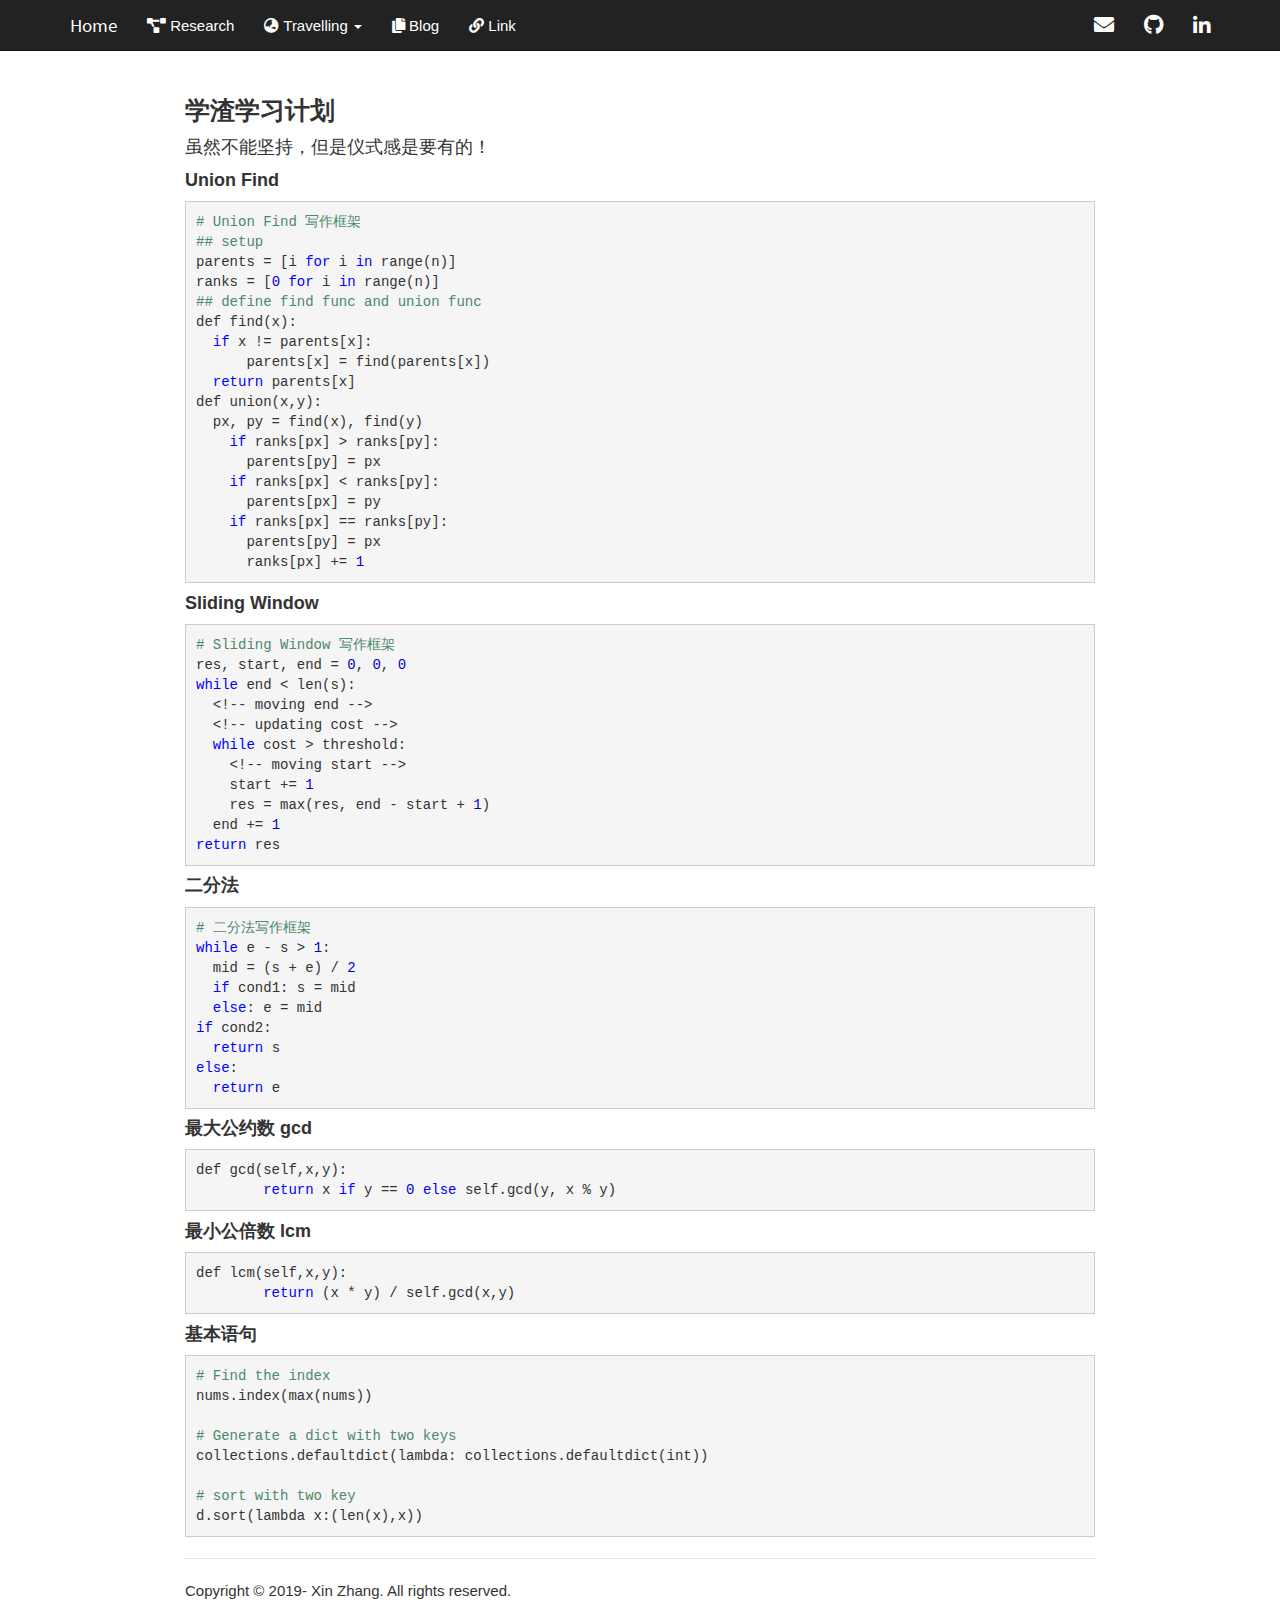
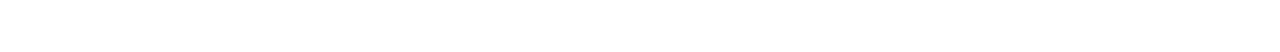
==== commit 2ed94e91: "Update" ====
--- a/Blog-Algorithm.html
+++ b/Blog-Algorithm.html
@@ -16,7 +16,7 @@
 <script src="site_libs/header-attrs-2.14/header-attrs.js"></script>
 <script src="site_libs/jquery-3.6.0/jquery-3.6.0.min.js"></script>
 <meta name="viewport" content="width=device-width, initial-scale=1" />
-<link href="site_libs/bootstrap-3.3.5/css/paper.min.css" rel="stylesheet" />
+<link href="site_libs/bootstrap-3.3.5/css/cosmo.min.css" rel="stylesheet" />
 <script src="site_libs/bootstrap-3.3.5/js/bootstrap.min.js"></script>
 <script src="site_libs/bootstrap-3.3.5/shim/html5shiv.min.js"></script>
 <script src="site_libs/bootstrap-3.3.5/shim/respond.min.js"></script>
@@ -256,7 +256,7 @@
   </a>
 </li>
 <li class="dropdown">
-  <a href="#" class="dropdown-toggle" data-toggle="dropdown" role="button" aria-expanded="false">
+  <a href="#" class="dropdown-toggle" data-toggle="dropdown" role="button" data-bs-toggle="dropdown" aria-expanded="false">
     <span class="fa fa-globe-asia"></span>
      
     Travelling
--- a/site_libs/bootstrap-3.3.5/css/cosmo.min.css
+++ b/site_libs/bootstrap-3.3.5/css/cosmo.min.css
@@ -0,0 +1,30 @@
+@font-face {
+  font-family: 'Source Sans Pro';
+  font-style: normal;
+  font-weight: 300;
+  src: url(fonts/SourceSansProLight.ttf) format('truetype');
+}
+@font-face {
+  font-family: 'Source Sans Pro';
+  font-style: normal;
+  font-weight: 400;
+  src: url(fonts/SourceSansPro.ttf) format('truetype');
+}
+@font-face {
+  font-family: 'Source Sans Pro';
+  font-style: normal;
+  font-weight: 700;
+  src: url(fonts/SourceSansProBold.ttf) format('truetype');
+}
+
+/*!
+ * bootswatch v3.3.6
+ * Homepage: http://bootswatch.com
+ * Copyright 2012-2015 Thomas Park
+ * Licensed under MIT
+ * Based on Bootstrap
+*//*!
+ * Bootstrap v3.3.6 (http://getbootstrap.com)
+ * Copyright 2011-2015 Twitter, Inc.
+ * Licensed under MIT (https://github.com/twbs/bootstrap/blob/master/LICENSE)
+ *//*! normalize.css v3.0.3 | MIT License | github.com/necolas/normalize.css */html{font-family:sans-serif;-ms-text-size-adjust:100%;-webkit-text-size-adjust:100%}body{margin:0}article,aside,details,figcaption,figure,footer,header,hgroup,main,menu,nav,section,summary{display:block}audio,canvas,progress,video{display:inline-block;vertical-align:baseline}audio:not([controls]){display:none;height:0}[hidden],template{display:none}a{background-color:transparent}a:active,a:hover{outline:0}abbr[title]{border-bottom:1px dotted}b,strong{font-weight:bold}dfn{font-style:italic}h1{font-size:2em;margin:0.67em 0}mark{background:#ff0;color:#000}small{font-size:80%}sub,sup{font-size:75%;line-height:0;position:relative;vertical-align:baseline}sup{top:-0.5em}sub{bottom:-0.25em}img{border:0}svg:not(:root){overflow:hidden}figure{margin:1em 40px}hr{-webkit-box-sizing:content-box;-moz-box-sizing:content-box;box-sizing:content-box;height:0}pre{overflow:auto}code,kbd,pre,samp{font-family:monospace, monospace;font-size:1em}button,input,optgroup,select,textarea{color:inherit;font:inherit;margin:0}button{overflow:visible}button,select{text-transform:none}button,html input[type="button"],input[type="reset"],input[type="submit"]{-webkit-appearance:button;cursor:pointer}button[disabled],html input[disabled]{cursor:default}button::-moz-focus-inner,input::-moz-focus-inner{border:0;padding:0}input{line-height:normal}input[type="checkbox"],input[type="radio"]{-webkit-box-sizing:border-box;-moz-box-sizing:border-box;box-sizing:border-box;padding:0}input[type="number"]::-webkit-inner-spin-button,input[type="number"]::-webkit-outer-spin-button{height:auto}input[type="search"]{-webkit-appearance:textfield;-webkit-box-sizing:content-box;-moz-box-sizing:content-box;box-sizing:content-box}input[type="search"]::-webkit-search-cancel-button,input[type="search"]::-webkit-search-decoration{-webkit-appearance:none}fieldset{border:1px solid #c0c0c0;margin:0 2px;padding:0.35em 0.625em 0.75em}legend{border:0;padding:0}textarea{overflow:auto}optgroup{font-weight:bold}table{border-collapse:collapse;border-spacing:0}td,th{padding:0}/*! Source: https://github.com/h5bp/html5-boilerplate/blob/master/src/css/main.css */@media print{*,*:before,*:after{background:transparent !important;color:#000 !important;-webkit-box-shadow:none !important;box-shadow:none !important;text-shadow:none !important}a,a:visited{text-decoration:underline}a[href]:after{content:" (" attr(href) ")"}abbr[title]:after{content:" (" attr(title) ")"}a[href^="#"]:after,a[href^="javascript:"]:after{content:""}pre,blockquote{border:1px solid #999;page-break-inside:avoid}thead{display:table-header-group}tr,img{page-break-inside:avoid}img{max-width:100% !important}p,h2,h3{orphans:3;widows:3}h2,h3{page-break-after:avoid}.navbar{display:none}.btn>.caret,.dropup>.btn>.caret{border-top-color:#000 !important}.label{border:1px solid #000}.table{border-collapse:collapse !important}.table td,.table th{background-color:#fff !important}.table-bordered th,.table-bordered td{border:1px solid #ddd !important}}@font-face{font-family:'Glyphicons Halflings';src:url('../fonts/glyphicons-halflings-regular.eot');src:url('../fonts/glyphicons-halflings-regular.eot?#iefix') format('embedded-opentype'),url('../fonts/glyphicons-halflings-regular.woff') format('woff'),url('../fonts/glyphicons-halflings-regular.ttf') format('truetype'),url('../fonts/glyphicons-halflings-regular.svg#glyphicons_halflingsregular') format('svg')}.glyphicon{position:relative;top:1px;display:inline-block;font-family:'Glyphicons Halflings';font-style:normal;font-weight:normal;line-height:1;-webkit-font-smoothing:antialiased;-moz-osx-font-smoothing:grayscale}.glyphicon-asterisk:before{content:"\002a"}.glyphicon-plus:before{content:"\002b"}.glyphicon-euro:before,.glyphicon-eur:before{content:"\20ac"}.glyphicon-minus:before{content:"\2212"}.glyphicon-cloud:before{content:"\2601"}.glyphicon-envelope:before{content:"\2709"}.glyphicon-pencil:before{content:"\270f"}.glyphicon-glass:before{content:"\e001"}.glyphicon-music:before{content:"\e002"}.glyphicon-search:before{content:"\e003"}.glyphicon-heart:before{content:"\e005"}.glyphicon-star:before{content:"\e006"}.glyphicon-star-empty:before{content:"\e007"}.glyphicon-user:before{content:"\e008"}.glyphicon-film:before{content:"\e009"}.glyphicon-th-large:before{content:"\e010"}.glyphicon-th:before{content:"\e011"}.glyphicon-th-list:before{content:"\e012"}.glyphicon-ok:before{content:"\e013"}.glyphicon-remove:before{content:"\e014"}.glyphicon-zoom-in:before{content:"\e015"}.glyphicon-zoom-out:before{content:"\e016"}.glyphicon-off:before{content:"\e017"}.glyphicon-signal:before{content:"\e018"}.glyphicon-cog:before{content:"\e019"}.glyphicon-trash:before{content:"\e020"}.glyphicon-home:before{content:"\e021"}.glyphicon-file:before{content:"\e022"}.glyphicon-time:before{content:"\e023"}.glyphicon-road:before{content:"\e024"}.glyphicon-download-alt:before{content:"\e025"}.glyphicon-download:before{content:"\e026"}.glyphicon-upload:before{content:"\e027"}.glyphicon-inbox:before{content:"\e028"}.glyphicon-play-circle:before{content:"\e029"}.glyphicon-repeat:before{content:"\e030"}.glyphicon-refresh:before{content:"\e031"}.glyphicon-list-alt:before{content:"\e032"}.glyphicon-lock:before{content:"\e033"}.glyphicon-flag:before{content:"\e034"}.glyphicon-headphones:before{content:"\e035"}.glyphicon-volume-off:before{content:"\e036"}.glyphicon-volume-down:before{content:"\e037"}.glyphicon-volume-up:before{content:"\e038"}.glyphicon-qrcode:before{content:"\e039"}.glyphicon-barcode:before{content:"\e040"}.glyphicon-tag:before{content:"\e041"}.glyphicon-tags:before{content:"\e042"}.glyphicon-book:before{content:"\e043"}.glyphicon-bookmark:before{content:"\e044"}.glyphicon-print:before{content:"\e045"}.glyphicon-camera:before{content:"\e046"}.glyphicon-font:before{content:"\e047"}.glyphicon-bold:before{content:"\e048"}.glyphicon-italic:before{content:"\e049"}.glyphicon-text-height:before{content:"\e050"}.glyphicon-text-width:before{content:"\e051"}.glyphicon-align-left:before{content:"\e052"}.glyphicon-align-center:before{content:"\e053"}.glyphicon-align-right:before{content:"\e054"}.glyphicon-align-justify:before{content:"\e055"}.glyphicon-list:before{content:"\e056"}.glyphicon-indent-left:before{content:"\e057"}.glyphicon-indent-right:before{content:"\e058"}.glyphicon-facetime-video:before{content:"\e059"}.glyphicon-picture:before{content:"\e060"}.glyphicon-map-marker:before{content:"\e062"}.glyphicon-adjust:before{content:"\e063"}.glyphicon-tint:before{content:"\e064"}.glyphicon-edit:before{content:"\e065"}.glyphicon-share:before{content:"\e066"}.glyphicon-check:before{content:"\e067"}.glyphicon-move:before{content:"\e068"}.glyphicon-step-backward:before{content:"\e069"}.glyphicon-fast-backward:before{content:"\e070"}.glyphicon-backward:before{content:"\e071"}.glyphicon-play:before{content:"\e072"}.glyphicon-pause:before{content:"\e073"}.glyphicon-stop:before{content:"\e074"}.glyphicon-forward:before{content:"\e075"}.glyphicon-fast-forward:before{content:"\e076"}.glyphicon-step-forward:before{content:"\e077"}.glyphicon-eject:before{content:"\e078"}.glyphicon-chevron-left:before{content:"\e079"}.glyphicon-chevron-right:before{content:"\e080"}.glyphicon-plus-sign:before{content:"\e081"}.glyphicon-minus-sign:before{content:"\e082"}.glyphicon-remove-sign:before{content:"\e083"}.glyphicon-ok-sign:before{content:"\e084"}.glyphicon-question-sign:before{content:"\e085"}.glyphicon-info-sign:before{content:"\e086"}.glyphicon-screenshot:before{content:"\e087"}.glyphicon-remove-circle:before{content:"\e088"}.glyphicon-ok-circle:before{content:"\e089"}.glyphicon-ban-circle:before{content:"\e090"}.glyphicon-arrow-left:before{content:"\e091"}.glyphicon-arrow-right:before{content:"\e092"}.glyphicon-arrow-up:before{content:"\e093"}.glyphicon-arrow-down:before{content:"\e094"}.glyphicon-share-alt:before{content:"\e095"}.glyphicon-resize-full:before{content:"\e096"}.glyphicon-resize-small:before{content:"\e097"}.glyphicon-exclamation-sign:before{content:"\e101"}.glyphicon-gift:before{content:"\e102"}.glyphicon-leaf:before{content:"\e103"}.glyphicon-fire:before{content:"\e104"}.glyphicon-eye-open:before{content:"\e105"}.glyphicon-eye-close:before{content:"\e106"}.glyphicon-warning-sign:before{content:"\e107"}.glyphicon-plane:before{content:"\e108"}.glyphicon-calendar:before{content:"\e109"}.glyphicon-random:before{content:"\e110"}.glyphicon-comment:before{content:"\e111"}.glyphicon-magnet:before{content:"\e112"}.glyphicon-chevron-up:before{content:"\e113"}.glyphicon-chevron-down:before{content:"\e114"}.glyphicon-retweet:before{content:"\e115"}.glyphicon-shopping-cart:before{content:"\e116"}.glyphicon-folder-close:before{content:"\e117"}.glyphicon-folder-open:before{content:"\e118"}.glyphicon-resize-vertical:before{content:"\e119"}.glyphicon-resize-horizontal:before{content:"\e120"}.glyphicon-hdd:before{content:"\e121"}.glyphicon-bullhorn:before{content:"\e122"}.glyphicon-bell:before{content:"\e123"}.glyphicon-certificate:before{content:"\e124"}.glyphicon-thumbs-up:before{content:"\e125"}.glyphicon-thumbs-down:before{content:"\e126"}.glyphicon-hand-right:before{content:"\e127"}.glyphicon-hand-left:before{content:"\e128"}.glyphicon-hand-up:before{content:"\e129"}.glyphicon-hand-down:before{content:"\e130"}.glyphicon-circle-arrow-right:before{content:"\e131"}.glyphicon-circle-arrow-left:before{content:"\e132"}.glyphicon-circle-arrow-up:before{content:"\e133"}.glyphicon-circle-arrow-down:before{content:"\e134"}.glyphicon-globe:before{content:"\e135"}.glyphicon-wrench:before{content:"\e136"}.glyphicon-tasks:before{content:"\e137"}.glyphicon-filter:before{content:"\e138"}.glyphicon-briefcase:before{content:"\e139"}.glyphicon-fullscreen:before{content:"\e140"}.glyphicon-dashboard:before{content:"\e141"}.glyphicon-paperclip:before{content:"\e142"}.glyphicon-heart-empty:before{content:"\e143"}.glyphicon-link:before{content:"\e144"}.glyphicon-phone:before{content:"\e145"}.glyphicon-pushpin:before{content:"\e146"}.glyphicon-usd:before{content:"\e148"}.glyphicon-gbp:before{content:"\e149"}.glyphicon-sort:before{content:"\e150"}.glyphicon-sort-by-alphabet:before{content:"\e151"}.glyphicon-sort-by-alphabet-alt:before{content:"\e152"}.glyphicon-sort-by-order:before{content:"\e153"}.glyphicon-sort-by-order-alt:before{content:"\e154"}.glyphicon-sort-by-attributes:before{content:"\e155"}.glyphicon-sort-by-attributes-alt:before{content:"\e156"}.glyphicon-unchecked:before{content:"\e157"}.glyphicon-expand:before{content:"\e158"}.glyphicon-collapse-down:before{content:"\e159"}.glyphicon-collapse-up:before{content:"\e160"}.glyphicon-log-in:before{content:"\e161"}.glyphicon-flash:before{content:"\e162"}.glyphicon-log-out:before{content:"\e163"}.glyphicon-new-window:before{content:"\e164"}.glyphicon-record:before{content:"\e165"}.glyphicon-save:before{content:"\e166"}.glyphicon-open:before{content:"\e167"}.glyphicon-saved:before{content:"\e168"}.glyphicon-import:before{content:"\e169"}.glyphicon-export:before{content:"\e170"}.glyphicon-send:before{content:"\e171"}.glyphicon-floppy-disk:before{content:"\e172"}.glyphicon-floppy-saved:before{content:"\e173"}.glyphicon-floppy-remove:before{content:"\e174"}.glyphicon-floppy-save:before{content:"\e175"}.glyphicon-floppy-open:before{content:"\e176"}.glyphicon-credit-card:before{content:"\e177"}.glyphicon-transfer:before{content:"\e178"}.glyphicon-cutlery:before{content:"\e179"}.glyphicon-header:before{content:"\e180"}.glyphicon-compressed:before{content:"\e181"}.glyphicon-earphone:before{content:"\e182"}.glyphicon-phone-alt:before{content:"\e183"}.glyphicon-tower:before{content:"\e184"}.glyphicon-stats:before{content:"\e185"}.glyphicon-sd-video:before{content:"\e186"}.glyphicon-hd-video:before{content:"\e187"}.glyphicon-subtitles:before{content:"\e188"}.glyphicon-sound-stereo:before{content:"\e189"}.glyphicon-sound-dolby:before{content:"\e190"}.glyphicon-sound-5-1:before{content:"\e191"}.glyphicon-sound-6-1:before{content:"\e192"}.glyphicon-sound-7-1:before{content:"\e193"}.glyphicon-copyright-mark:before{content:"\e194"}.glyphicon-registration-mark:before{content:"\e195"}.glyphicon-cloud-download:before{content:"\e197"}.glyphicon-cloud-upload:before{content:"\e198"}.glyphicon-tree-conifer:before{content:"\e199"}.glyphicon-tree-deciduous:before{content:"\e200"}.glyphicon-cd:before{content:"\e201"}.glyphicon-save-file:before{content:"\e202"}.glyphicon-open-file:before{content:"\e203"}.glyphicon-level-up:before{content:"\e204"}.glyphicon-copy:before{content:"\e205"}.glyphicon-paste:before{content:"\e206"}.glyphicon-alert:before{content:"\e209"}.glyphicon-equalizer:before{content:"\e210"}.glyphicon-king:before{content:"\e211"}.glyphicon-queen:before{content:"\e212"}.glyphicon-pawn:before{content:"\e213"}.glyphicon-bishop:before{content:"\e214"}.glyphicon-knight:before{content:"\e215"}.glyphicon-baby-formula:before{content:"\e216"}.glyphicon-tent:before{content:"\26fa"}.glyphicon-blackboard:before{content:"\e218"}.glyphicon-bed:before{content:"\e219"}.glyphicon-apple:before{content:"\f8ff"}.glyphicon-erase:before{content:"\e221"}.glyphicon-hourglass:before{content:"\231b"}.glyphicon-lamp:before{content:"\e223"}.glyphicon-duplicate:before{content:"\e224"}.glyphicon-piggy-bank:before{content:"\e225"}.glyphicon-scissors:before{content:"\e226"}.glyphicon-bitcoin:before{content:"\e227"}.glyphicon-btc:before{content:"\e227"}.glyphicon-xbt:before{content:"\e227"}.glyphicon-yen:before{content:"\00a5"}.glyphicon-jpy:before{content:"\00a5"}.glyphicon-ruble:before{content:"\20bd"}.glyphicon-rub:before{content:"\20bd"}.glyphicon-scale:before{content:"\e230"}.glyphicon-ice-lolly:before{content:"\e231"}.glyphicon-ice-lolly-tasted:before{content:"\e232"}.glyphicon-education:before{content:"\e233"}.glyphicon-option-horizontal:before{content:"\e234"}.glyphicon-option-vertical:before{content:"\e235"}.glyphicon-menu-hamburger:before{content:"\e236"}.glyphicon-modal-window:before{content:"\e237"}.glyphicon-oil:before{content:"\e238"}.glyphicon-grain:before{content:"\e239"}.glyphicon-sunglasses:before{content:"\e240"}.glyphicon-text-size:before{content:"\e241"}.glyphicon-text-color:before{content:"\e242"}.glyphicon-text-background:before{content:"\e243"}.glyphicon-object-align-top:before{content:"\e244"}.glyphicon-object-align-bottom:before{content:"\e245"}.glyphicon-object-align-horizontal:before{content:"\e246"}.glyphicon-object-align-left:before{content:"\e247"}.glyphicon-object-align-vertical:before{content:"\e248"}.glyphicon-object-align-right:before{content:"\e249"}.glyphicon-triangle-right:before{content:"\e250"}.glyphicon-triangle-left:before{content:"\e251"}.glyphicon-triangle-bottom:before{content:"\e252"}.glyphicon-triangle-top:before{content:"\e253"}.glyphicon-console:before{content:"\e254"}.glyphicon-superscript:before{content:"\e255"}.glyphicon-subscript:before{content:"\e256"}.glyphicon-menu-left:before{content:"\e257"}.glyphicon-menu-right:before{content:"\e258"}.glyphicon-menu-down:before{content:"\e259"}.glyphicon-menu-up:before{content:"\e260"}*{-webkit-box-sizing:border-box;-moz-box-sizing:border-box;box-sizing:border-box}*:before,*:after{-webkit-box-sizing:border-box;-moz-box-sizing:border-box;box-sizing:border-box}html{font-size:10px;-webkit-tap-highlight-color:rgba(0,0,0,0)}body{font-family:"Source Sans Pro",Calibri,Candara,Arial,sans-serif;font-size:15px;line-height:1.42857143;color:#333333;background-color:#ffffff}input,button,select,textarea{font-family:inherit;font-size:inherit;line-height:inherit}a{color:#2780e3;text-decoration:none}a:hover,a:focus{color:#165ba8;text-decoration:underline}a:focus{outline:thin dotted;outline:5px auto -webkit-focus-ring-color;outline-offset:-2px}figure{margin:0}img{vertical-align:middle}.img-responsive,.thumbnail>img,.thumbnail a>img,.carousel-inner>.item>img,.carousel-inner>.item>a>img{display:block;max-width:100%;height:auto}.img-rounded{border-radius:0}.img-thumbnail{padding:4px;line-height:1.42857143;background-color:#ffffff;border:1px solid #dddddd;border-radius:0;-webkit-transition:all .2s ease-in-out;-o-transition:all .2s ease-in-out;transition:all .2s ease-in-out;display:inline-block;max-width:100%;height:auto}.img-circle{border-radius:50%}hr{margin-top:21px;margin-bottom:21px;border:0;border-top:1px solid #e6e6e6}.sr-only{position:absolute;width:1px;height:1px;margin:-1px;padding:0;overflow:hidden;clip:rect(0, 0, 0, 0);border:0}.sr-only-focusable:active,.sr-only-focusable:focus{position:static;width:auto;height:auto;margin:0;overflow:visible;clip:auto}[role="button"]{cursor:pointer}h1,h2,h3,h4,h5,h6,.h1,.h2,.h3,.h4,.h5,.h6{font-family:"Source Sans Pro",Calibri,Candara,Arial,sans-serif;font-weight:300;line-height:1.1;color:inherit}h1 small,h2 small,h3 small,h4 small,h5 small,h6 small,.h1 small,.h2 small,.h3 small,.h4 small,.h5 small,.h6 small,h1 .small,h2 .small,h3 .small,h4 .small,h5 .small,h6 .small,.h1 .small,.h2 .small,.h3 .small,.h4 .small,.h5 .small,.h6 .small{font-weight:normal;line-height:1;color:#999999}h1,.h1,h2,.h2,h3,.h3{margin-top:21px;margin-bottom:10.5px}h1 small,.h1 small,h2 small,.h2 small,h3 small,.h3 small,h1 .small,.h1 .small,h2 .small,.h2 .small,h3 .small,.h3 .small{font-size:65%}h4,.h4,h5,.h5,h6,.h6{margin-top:10.5px;margin-bottom:10.5px}h4 small,.h4 small,h5 small,.h5 small,h6 small,.h6 small,h4 .small,.h4 .small,h5 .small,.h5 .small,h6 .small,.h6 .small{font-size:75%}h1,.h1{font-size:39px}h2,.h2{font-size:32px}h3,.h3{font-size:26px}h4,.h4{font-size:19px}h5,.h5{font-size:15px}h6,.h6{font-size:13px}p{margin:0 0 10.5px}.lead{margin-bottom:21px;font-size:17px;font-weight:300;line-height:1.4}@media (min-width:768px){.lead{font-size:22.5px}}small,.small{font-size:86%}mark,.mark{background-color:#ff7518;padding:.2em}.text-left{text-align:left}.text-right{text-align:right}.text-center{text-align:center}.text-justify{text-align:justify}.text-nowrap{white-space:nowrap}.text-lowercase{text-transform:lowercase}.text-uppercase{text-transform:uppercase}.text-capitalize{text-transform:capitalize}.text-muted{color:#999999}.text-primary{color:#2780e3}a.text-primary:hover,a.text-primary:focus{color:#1967be}.text-success{color:#ffffff}a.text-success:hover,a.text-success:focus{color:#e6e6e6}.text-info{color:#ffffff}a.text-info:hover,a.text-info:focus{color:#e6e6e6}.text-warning{color:#ffffff}a.text-warning:hover,a.text-warning:focus{color:#e6e6e6}.text-danger{color:#ffffff}a.text-danger:hover,a.text-danger:focus{color:#e6e6e6}.bg-primary{color:#fff;background-color:#2780e3}a.bg-primary:hover,a.bg-primary:focus{background-color:#1967be}.bg-success{background-color:#3fb618}a.bg-success:hover,a.bg-success:focus{background-color:#2f8912}.bg-info{background-color:#9954bb}a.bg-info:hover,a.bg-info:focus{background-color:#7e3f9d}.bg-warning{background-color:#ff7518}a.bg-warning:hover,a.bg-warning:focus{background-color:#e45c00}.bg-danger{background-color:#ff0039}a.bg-danger:hover,a.bg-danger:focus{background-color:#cc002e}.page-header{padding-bottom:9.5px;margin:42px 0 21px;border-bottom:1px solid #e6e6e6}ul,ol{margin-top:0;margin-bottom:10.5px}ul ul,ol ul,ul ol,ol ol{margin-bottom:0}.list-unstyled{padding-left:0;list-style:none}.list-inline{padding-left:0;list-style:none;margin-left:-5px}.list-inline>li{display:inline-block;padding-left:5px;padding-right:5px}dl{margin-top:0;margin-bottom:21px}dt,dd{line-height:1.42857143}dt{font-weight:bold}dd{margin-left:0}@media (min-width:768px){.dl-horizontal dt{float:left;width:160px;clear:left;text-align:right;overflow:hidden;text-overflow:ellipsis;white-space:nowrap}.dl-horizontal dd{margin-left:180px}}abbr[title],abbr[data-original-title]{cursor:help;border-bottom:1px dotted #999999}.initialism{font-size:90%;text-transform:uppercase}blockquote{padding:10.5px 21px;margin:0 0 21px;font-size:18.75px;border-left:5px solid #e6e6e6}blockquote p:last-child,blockquote ul:last-child,blockquote ol:last-child{margin-bottom:0}blockquote footer,blockquote small,blockquote .small{display:block;font-size:80%;line-height:1.42857143;color:#999999}blockquote footer:before,blockquote small:before,blockquote .small:before{content:'\2014 \00A0'}.blockquote-reverse,blockquote.pull-right{padding-right:15px;padding-left:0;border-right:5px solid #e6e6e6;border-left:0;text-align:right}.blockquote-reverse footer:before,blockquote.pull-right footer:before,.blockquote-reverse small:before,blockquote.pull-right small:before,.blockquote-reverse .small:before,blockquote.pull-right .small:before{content:''}.blockquote-reverse footer:after,blockquote.pull-right footer:after,.blockquote-reverse small:after,blockquote.pull-right small:after,.blockquote-reverse .small:after,blockquote.pull-right .small:after{content:'\00A0 \2014'}address{margin-bottom:21px;font-style:normal;line-height:1.42857143}code,kbd,pre,samp{font-family:monospace}code{padding:2px 4px;font-size:90%;color:#c7254e;background-color:#f9f2f4;border-radius:0}kbd{padding:2px 4px;font-size:90%;color:#ffffff;background-color:#333333;border-radius:0;-webkit-box-shadow:inset 0 -1px 0 rgba(0,0,0,0.25);box-shadow:inset 0 -1px 0 rgba(0,0,0,0.25)}kbd kbd{padding:0;font-size:100%;font-weight:bold;-webkit-box-shadow:none;box-shadow:none}pre{display:block;padding:10px;margin:0 0 10.5px;font-size:14px;line-height:1.42857143;word-break:break-all;word-wrap:break-word;color:#333333;background-color:#f5f5f5;border:1px solid #cccccc;border-radius:0}pre code{padding:0;font-size:inherit;color:inherit;white-space:pre-wrap;background-color:transparent;border-radius:0}.pre-scrollable{max-height:340px;overflow-y:scroll}.container{margin-right:auto;margin-left:auto;padding-left:15px;padding-right:15px}@media (min-width:768px){.container{width:750px}}@media (min-width:992px){.container{width:970px}}@media (min-width:1200px){.container{width:1170px}}.container-fluid{margin-right:auto;margin-left:auto;padding-left:15px;padding-right:15px}.row{margin-left:-15px;margin-right:-15px}.col-xs-1,.col-sm-1,.col-md-1,.col-lg-1,.col-xs-2,.col-sm-2,.col-md-2,.col-lg-2,.col-xs-3,.col-sm-3,.col-md-3,.col-lg-3,.col-xs-4,.col-sm-4,.col-md-4,.col-lg-4,.col-xs-5,.col-sm-5,.col-md-5,.col-lg-5,.col-xs-6,.col-sm-6,.col-md-6,.col-lg-6,.col-xs-7,.col-sm-7,.col-md-7,.col-lg-7,.col-xs-8,.col-sm-8,.col-md-8,.col-lg-8,.col-xs-9,.col-sm-9,.col-md-9,.col-lg-9,.col-xs-10,.col-sm-10,.col-md-10,.col-lg-10,.col-xs-11,.col-sm-11,.col-md-11,.col-lg-11,.col-xs-12,.col-sm-12,.col-md-12,.col-lg-12{position:relative;min-height:1px;padding-left:15px;padding-right:15px}.col-xs-1,.col-xs-2,.col-xs-3,.col-xs-4,.col-xs-5,.col-xs-6,.col-xs-7,.col-xs-8,.col-xs-9,.col-xs-10,.col-xs-11,.col-xs-12{float:left}.col-xs-12{width:100%}.col-xs-11{width:91.66666667%}.col-xs-10{width:83.33333333%}.col-xs-9{width:75%}.col-xs-8{width:66.66666667%}.col-xs-7{width:58.33333333%}.col-xs-6{width:50%}.col-xs-5{width:41.66666667%}.col-xs-4{width:33.33333333%}.col-xs-3{width:25%}.col-xs-2{width:16.66666667%}.col-xs-1{width:8.33333333%}.col-xs-pull-12{right:100%}.col-xs-pull-11{right:91.66666667%}.col-xs-pull-10{right:83.33333333%}.col-xs-pull-9{right:75%}.col-xs-pull-8{right:66.66666667%}.col-xs-pull-7{right:58.33333333%}.col-xs-pull-6{right:50%}.col-xs-pull-5{right:41.66666667%}.col-xs-pull-4{right:33.33333333%}.col-xs-pull-3{right:25%}.col-xs-pull-2{right:16.66666667%}.col-xs-pull-1{right:8.33333333%}.col-xs-pull-0{right:auto}.col-xs-push-12{left:100%}.col-xs-push-11{left:91.66666667%}.col-xs-push-10{left:83.33333333%}.col-xs-push-9{left:75%}.col-xs-push-8{left:66.66666667%}.col-xs-push-7{left:58.33333333%}.col-xs-push-6{left:50%}.col-xs-push-5{left:41.66666667%}.col-xs-push-4{left:33.33333333%}.col-xs-push-3{left:25%}.col-xs-push-2{left:16.66666667%}.col-xs-push-1{left:8.33333333%}.col-xs-push-0{left:auto}.col-xs-offset-12{margin-left:100%}.col-xs-offset-11{margin-left:91.66666667%}.col-xs-offset-10{margin-left:83.33333333%}.col-xs-offset-9{margin-left:75%}.col-xs-offset-8{margin-left:66.66666667%}.col-xs-offset-7{margin-left:58.33333333%}.col-xs-offset-6{margin-left:50%}.col-xs-offset-5{margin-left:41.66666667%}.col-xs-offset-4{margin-left:33.33333333%}.col-xs-offset-3{margin-left:25%}.col-xs-offset-2{margin-left:16.66666667%}.col-xs-offset-1{margin-left:8.33333333%}.col-xs-offset-0{margin-left:0%}@media (min-width:768px){.col-sm-1,.col-sm-2,.col-sm-3,.col-sm-4,.col-sm-5,.col-sm-6,.col-sm-7,.col-sm-8,.col-sm-9,.col-sm-10,.col-sm-11,.col-sm-12{float:left}.col-sm-12{width:100%}.col-sm-11{width:91.66666667%}.col-sm-10{width:83.33333333%}.col-sm-9{width:75%}.col-sm-8{width:66.66666667%}.col-sm-7{width:58.33333333%}.col-sm-6{width:50%}.col-sm-5{width:41.66666667%}.col-sm-4{width:33.33333333%}.col-sm-3{width:25%}.col-sm-2{width:16.66666667%}.col-sm-1{width:8.33333333%}.col-sm-pull-12{right:100%}.col-sm-pull-11{right:91.66666667%}.col-sm-pull-10{right:83.33333333%}.col-sm-pull-9{right:75%}.col-sm-pull-8{right:66.66666667%}.col-sm-pull-7{right:58.33333333%}.col-sm-pull-6{right:50%}.col-sm-pull-5{right:41.66666667%}.col-sm-pull-4{right:33.33333333%}.col-sm-pull-3{right:25%}.col-sm-pull-2{right:16.66666667%}.col-sm-pull-1{right:8.33333333%}.col-sm-pull-0{right:auto}.col-sm-push-12{left:100%}.col-sm-push-11{left:91.66666667%}.col-sm-push-10{left:83.33333333%}.col-sm-push-9{left:75%}.col-sm-push-8{left:66.66666667%}.col-sm-push-7{left:58.33333333%}.col-sm-push-6{left:50%}.col-sm-push-5{left:41.66666667%}.col-sm-push-4{left:33.33333333%}.col-sm-push-3{left:25%}.col-sm-push-2{left:16.66666667%}.col-sm-push-1{left:8.33333333%}.col-sm-push-0{left:auto}.col-sm-offset-12{margin-left:100%}.col-sm-offset-11{margin-left:91.66666667%}.col-sm-offset-10{margin-left:83.33333333%}.col-sm-offset-9{margin-left:75%}.col-sm-offset-8{margin-left:66.66666667%}.col-sm-offset-7{margin-left:58.33333333%}.col-sm-offset-6{margin-left:50%}.col-sm-offset-5{margin-left:41.66666667%}.col-sm-offset-4{margin-left:33.33333333%}.col-sm-offset-3{margin-left:25%}.col-sm-offset-2{margin-left:16.66666667%}.col-sm-offset-1{margin-left:8.33333333%}.col-sm-offset-0{margin-left:0%}}@media (min-width:992px){.col-md-1,.col-md-2,.col-md-3,.col-md-4,.col-md-5,.col-md-6,.col-md-7,.col-md-8,.col-md-9,.col-md-10,.col-md-11,.col-md-12{float:left}.col-md-12{width:100%}.col-md-11{width:91.66666667%}.col-md-10{width:83.33333333%}.col-md-9{width:75%}.col-md-8{width:66.66666667%}.col-md-7{width:58.33333333%}.col-md-6{width:50%}.col-md-5{width:41.66666667%}.col-md-4{width:33.33333333%}.col-md-3{width:25%}.col-md-2{width:16.66666667%}.col-md-1{width:8.33333333%}.col-md-pull-12{right:100%}.col-md-pull-11{right:91.66666667%}.col-md-pull-10{right:83.33333333%}.col-md-pull-9{right:75%}.col-md-pull-8{right:66.66666667%}.col-md-pull-7{right:58.33333333%}.col-md-pull-6{right:50%}.col-md-pull-5{right:41.66666667%}.col-md-pull-4{right:33.33333333%}.col-md-pull-3{right:25%}.col-md-pull-2{right:16.66666667%}.col-md-pull-1{right:8.33333333%}.col-md-pull-0{right:auto}.col-md-push-12{left:100%}.col-md-push-11{left:91.66666667%}.col-md-push-10{left:83.33333333%}.col-md-push-9{left:75%}.col-md-push-8{left:66.66666667%}.col-md-push-7{left:58.33333333%}.col-md-push-6{left:50%}.col-md-push-5{left:41.66666667%}.col-md-push-4{left:33.33333333%}.col-md-push-3{left:25%}.col-md-push-2{left:16.66666667%}.col-md-push-1{left:8.33333333%}.col-md-push-0{left:auto}.col-md-offset-12{margin-left:100%}.col-md-offset-11{margin-left:91.66666667%}.col-md-offset-10{margin-left:83.33333333%}.col-md-offset-9{margin-left:75%}.col-md-offset-8{margin-left:66.66666667%}.col-md-offset-7{margin-left:58.33333333%}.col-md-offset-6{margin-left:50%}.col-md-offset-5{margin-left:41.66666667%}.col-md-offset-4{margin-left:33.33333333%}.col-md-offset-3{margin-left:25%}.col-md-offset-2{margin-left:16.66666667%}.col-md-offset-1{margin-left:8.33333333%}.col-md-offset-0{margin-left:0%}}@media (min-width:1200px){.col-lg-1,.col-lg-2,.col-lg-3,.col-lg-4,.col-lg-5,.col-lg-6,.col-lg-7,.col-lg-8,.col-lg-9,.col-lg-10,.col-lg-11,.col-lg-12{float:left}.col-lg-12{width:100%}.col-lg-11{width:91.66666667%}.col-lg-10{width:83.33333333%}.col-lg-9{width:75%}.col-lg-8{width:66.66666667%}.col-lg-7{width:58.33333333%}.col-lg-6{width:50%}.col-lg-5{width:41.66666667%}.col-lg-4{width:33.33333333%}.col-lg-3{width:25%}.col-lg-2{width:16.66666667%}.col-lg-1{width:8.33333333%}.col-lg-pull-12{right:100%}.col-lg-pull-11{right:91.66666667%}.col-lg-pull-10{right:83.33333333%}.col-lg-pull-9{right:75%}.col-lg-pull-8{right:66.66666667%}.col-lg-pull-7{right:58.33333333%}.col-lg-pull-6{right:50%}.col-lg-pull-5{right:41.66666667%}.col-lg-pull-4{right:33.33333333%}.col-lg-pull-3{right:25%}.col-lg-pull-2{right:16.66666667%}.col-lg-pull-1{right:8.33333333%}.col-lg-pull-0{right:auto}.col-lg-push-12{left:100%}.col-lg-push-11{left:91.66666667%}.col-lg-push-10{left:83.33333333%}.col-lg-push-9{left:75%}.col-lg-push-8{left:66.66666667%}.col-lg-push-7{left:58.33333333%}.col-lg-push-6{left:50%}.col-lg-push-5{left:41.66666667%}.col-lg-push-4{left:33.33333333%}.col-lg-push-3{left:25%}.col-lg-push-2{left:16.66666667%}.col-lg-push-1{left:8.33333333%}.col-lg-push-0{left:auto}.col-lg-offset-12{margin-left:100%}.col-lg-offset-11{margin-left:91.66666667%}.col-lg-offset-10{margin-left:83.33333333%}.col-lg-offset-9{margin-left:75%}.col-lg-offset-8{margin-left:66.66666667%}.col-lg-offset-7{margin-left:58.33333333%}.col-lg-offset-6{margin-left:50%}.col-lg-offset-5{margin-left:41.66666667%}.col-lg-offset-4{margin-left:33.33333333%}.col-lg-offset-3{margin-left:25%}.col-lg-offset-2{margin-left:16.66666667%}.col-lg-offset-1{margin-left:8.33333333%}.col-lg-offset-0{margin-left:0%}}table{background-color:transparent}caption{padding-top:8px;padding-bottom:8px;color:#999999;text-align:left}th{}.table{width:100%;max-width:100%;margin-bottom:21px}.table>thead>tr>th,.table>tbody>tr>th,.table>tfoot>tr>th,.table>thead>tr>td,.table>tbody>tr>td,.table>tfoot>tr>td{padding:8px;line-height:1.42857143;vertical-align:top;border-top:1px solid #dddddd}.table>thead>tr>th{vertical-align:bottom;border-bottom:2px solid #dddddd}.table>caption+thead>tr:first-child>th,.table>colgroup+thead>tr:first-child>th,.table>thead:first-child>tr:first-child>th,.table>caption+thead>tr:first-child>td,.table>colgroup+thead>tr:first-child>td,.table>thead:first-child>tr:first-child>td{border-top:0}.table>tbody+tbody{border-top:2px solid #dddddd}.table .table{background-color:#ffffff}.table-condensed>thead>tr>th,.table-condensed>tbody>tr>th,.table-condensed>tfoot>tr>th,.table-condensed>thead>tr>td,.table-condensed>tbody>tr>td,.table-condensed>tfoot>tr>td{padding:5px}.table-bordered{border:1px solid #dddddd}.table-bordered>thead>tr>th,.table-bordered>tbody>tr>th,.table-bordered>tfoot>tr>th,.table-bordered>thead>tr>td,.table-bordered>tbody>tr>td,.table-bordered>tfoot>tr>td{border:1px solid #dddddd}.table-bordered>thead>tr>th,.table-bordered>thead>tr>td{border-bottom-width:2px}.table-striped>tbody>tr:nth-of-type(odd){background-color:#f9f9f9}.table-hover>tbody>tr:hover{background-color:#f5f5f5}table col[class*="col-"]{position:static;float:none;display:table-column}table td[class*="col-"],table th[class*="col-"]{position:static;float:none;display:table-cell}.table>thead>tr>td.active,.table>tbody>tr>td.active,.table>tfoot>tr>td.active,.table>thead>tr>th.active,.table>tbody>tr>th.active,.table>tfoot>tr>th.active,.table>thead>tr.active>td,.table>tbody>tr.active>td,.table>tfoot>tr.active>td,.table>thead>tr.active>th,.table>tbody>tr.active>th,.table>tfoot>tr.active>th{background-color:#f5f5f5}.table-hover>tbody>tr>td.active:hover,.table-hover>tbody>tr>th.active:hover,.table-hover>tbody>tr.active:hover>td,.table-hover>tbody>tr:hover>.active,.table-hover>tbody>tr.active:hover>th{background-color:#e8e8e8}.table>thead>tr>td.success,.table>tbody>tr>td.success,.table>tfoot>tr>td.success,.table>thead>tr>th.success,.table>tbody>tr>th.success,.table>tfoot>tr>th.success,.table>thead>tr.success>td,.table>tbody>tr.success>td,.table>tfoot>tr.success>td,.table>thead>tr.success>th,.table>tbody>tr.success>th,.table>tfoot>tr.success>th{background-color:#3fb618}.table-hover>tbody>tr>td.success:hover,.table-hover>tbody>tr>th.success:hover,.table-hover>tbody>tr.success:hover>td,.table-hover>tbody>tr:hover>.success,.table-hover>tbody>tr.success:hover>th{background-color:#379f15}.table>thead>tr>td.info,.table>tbody>tr>td.info,.table>tfoot>tr>td.info,.table>thead>tr>th.info,.table>tbody>tr>th.info,.table>tfoot>tr>th.info,.table>thead>tr.info>td,.table>tbody>tr.info>td,.table>tfoot>tr.info>td,.table>thead>tr.info>th,.table>tbody>tr.info>th,.table>tfoot>tr.info>th{background-color:#9954bb}.table-hover>tbody>tr>td.info:hover,.table-hover>tbody>tr>th.info:hover,.table-hover>tbody>tr.info:hover>td,.table-hover>tbody>tr:hover>.info,.table-hover>tbody>tr.info:hover>th{background-color:#8d46b0}.table>thead>tr>td.warning,.table>tbody>tr>td.warning,.table>tfoot>tr>td.warning,.table>thead>tr>th.warning,.table>tbody>tr>th.warning,.table>tfoot>tr>th.warning,.table>thead>tr.warning>td,.table>tbody>tr.warning>td,.table>tfoot>tr.warning>td,.table>thead>tr.warning>th,.table>tbody>tr.warning>th,.table>tfoot>tr.warning>th{background-color:#ff7518}.table-hover>tbody>tr>td.warning:hover,.table-hover>tbody>tr>th.warning:hover,.table-hover>tbody>tr.warning:hover>td,.table-hover>tbody>tr:hover>.warning,.table-hover>tbody>tr.warning:hover>th{background-color:#fe6600}.table>thead>tr>td.danger,.table>tbody>tr>td.danger,.table>tfoot>tr>td.danger,.table>thead>tr>th.danger,.table>tbody>tr>th.danger,.table>tfoot>tr>th.danger,.table>thead>tr.danger>td,.table>tbody>tr.danger>td,.table>tfoot>tr.danger>td,.table>thead>tr.danger>th,.table>tbody>tr.danger>th,.table>tfoot>tr.danger>th{background-color:#ff0039}.table-hover>tbody>tr>td.danger:hover,.table-hover>tbody>tr>th.danger:hover,.table-hover>tbody>tr.danger:hover>td,.table-hover>tbody>tr:hover>.danger,.table-hover>tbody>tr.danger:hover>th{background-color:#e60033}.table-responsive{overflow-x:auto;min-height:0.01%}@media screen and (max-width:767px){.table-responsive{width:100%;margin-bottom:15.75px;overflow-y:hidden;-ms-overflow-style:-ms-autohiding-scrollbar;border:1px solid #dddddd}.table-responsive>.table{margin-bottom:0}.table-responsive>.table>thead>tr>th,.table-responsive>.table>tbody>tr>th,.table-responsive>.table>tfoot>tr>th,.table-responsive>.table>thead>tr>td,.table-responsive>.table>tbody>tr>td,.table-responsive>.table>tfoot>tr>td{white-space:nowrap}.table-responsive>.table-bordered{border:0}.table-responsive>.table-bordered>thead>tr>th:first-child,.table-responsive>.table-bordered>tbody>tr>th:first-child,.table-responsive>.table-bordered>tfoot>tr>th:first-child,.table-responsive>.table-bordered>thead>tr>td:first-child,.table-responsive>.table-bordered>tbody>tr>td:first-child,.table-responsive>.table-bordered>tfoot>tr>td:first-child{border-left:0}.table-responsive>.table-bordered>thead>tr>th:last-child,.table-responsive>.table-bordered>tbody>tr>th:last-child,.table-responsive>.table-bordered>tfoot>tr>th:last-child,.table-responsive>.table-bordered>thead>tr>td:last-child,.table-responsive>.table-bordered>tbody>tr>td:last-child,.table-responsive>.table-bordered>tfoot>tr>td:last-child{border-right:0}.table-responsive>.table-bordered>tbody>tr:last-child>th,.table-responsive>.table-bordered>tfoot>tr:last-child>th,.table-responsive>.table-bordered>tbody>tr:last-child>td,.table-responsive>.table-bordered>tfoot>tr:last-child>td{border-bottom:0}}fieldset{padding:0;margin:0;border:0;min-width:0}legend{display:block;width:100%;padding:0;margin-bottom:21px;font-size:22.5px;line-height:inherit;color:#333333;border:0;border-bottom:1px solid #e5e5e5}label{display:inline-block;max-width:100%;margin-bottom:5px;font-weight:bold}input[type="search"]{-webkit-box-sizing:border-box;-moz-box-sizing:border-box;box-sizing:border-box}input[type="radio"],input[type="checkbox"]{margin:4px 0 0;margin-top:1px \9;line-height:normal}input[type="file"]{display:block}input[type="range"]{display:block;width:100%}select[multiple],select[size]{height:auto}input[type="file"]:focus,input[type="radio"]:focus,input[type="checkbox"]:focus{outline:thin dotted;outline:5px auto -webkit-focus-ring-color;outline-offset:-2px}output{display:block;padding-top:11px;font-size:15px;line-height:1.42857143;color:#333333}.form-control{display:block;width:100%;height:43px;padding:10px 18px;font-size:15px;line-height:1.42857143;color:#333333;background-color:#ffffff;background-image:none;border:1px solid #cccccc;border-radius:0;-webkit-box-shadow:inset 0 1px 1px rgba(0,0,0,0.075);box-shadow:inset 0 1px 1px rgba(0,0,0,0.075);-webkit-transition:border-color ease-in-out .15s,-webkit-box-shadow ease-in-out .15s;-o-transition:border-color ease-in-out .15s,box-shadow ease-in-out .15s;transition:border-color ease-in-out .15s,box-shadow ease-in-out .15s}.form-control:focus{border-color:#66afe9;outline:0;-webkit-box-shadow:inset 0 1px 1px rgba(0,0,0,0.075),0 0 8px rgba(102,175,233,0.6);box-shadow:inset 0 1px 1px rgba(0,0,0,0.075),0 0 8px rgba(102,175,233,0.6)}.form-control::-moz-placeholder{color:#999999;opacity:1}.form-control:-ms-input-placeholder{color:#999999}.form-control::-webkit-input-placeholder{color:#999999}.form-control::-ms-expand{border:0;background-color:transparent}.form-control[disabled],.form-control[readonly],fieldset[disabled] .form-control{background-color:#e6e6e6;opacity:1}.form-control[disabled],fieldset[disabled] .form-control{cursor:not-allowed}textarea.form-control{height:auto}input[type="search"]{-webkit-appearance:none}@media screen and (-webkit-min-device-pixel-ratio:0){input[type="date"].form-control,input[type="time"].form-control,input[type="datetime-local"].form-control,input[type="month"].form-control{line-height:43px}input[type="date"].input-sm,input[type="time"].input-sm,input[type="datetime-local"].input-sm,input[type="month"].input-sm,.input-group-sm input[type="date"],.input-group-sm input[type="time"],.input-group-sm input[type="datetime-local"],.input-group-sm input[type="month"]{line-height:31px}input[type="date"].input-lg,input[type="time"].input-lg,input[type="datetime-local"].input-lg,input[type="month"].input-lg,.input-group-lg input[type="date"],.input-group-lg input[type="time"],.input-group-lg input[type="datetime-local"],.input-group-lg input[type="month"]{line-height:64px}}.form-group{margin-bottom:15px}.radio,.checkbox{position:relative;display:block;margin-top:10px;margin-bottom:10px}.radio label,.checkbox label{min-height:21px;padding-left:20px;margin-bottom:0;font-weight:normal;cursor:pointer}.radio input[type="radio"],.radio-inline input[type="radio"],.checkbox input[type="checkbox"],.checkbox-inline input[type="checkbox"]{position:absolute;margin-left:-20px;margin-top:4px \9}.radio+.radio,.checkbox+.checkbox{margin-top:-5px}.radio-inline,.checkbox-inline{position:relative;display:inline-block;padding-left:20px;margin-bottom:0;vertical-align:middle;font-weight:normal;cursor:pointer}.radio-inline+.radio-inline,.checkbox-inline+.checkbox-inline{margin-top:0;margin-left:10px}input[type="radio"][disabled],input[type="checkbox"][disabled],input[type="radio"].disabled,input[type="checkbox"].disabled,fieldset[disabled] input[type="radio"],fieldset[disabled] input[type="checkbox"]{cursor:not-allowed}.radio-inline.disabled,.checkbox-inline.disabled,fieldset[disabled] .radio-inline,fieldset[disabled] .checkbox-inline{cursor:not-allowed}.radio.disabled label,.checkbox.disabled label,fieldset[disabled] .radio label,fieldset[disabled] .checkbox label{cursor:not-allowed}.form-control-static{padding-top:11px;padding-bottom:11px;margin-bottom:0;min-height:36px}.form-control-static.input-lg,.form-control-static.input-sm{padding-left:0;padding-right:0}.input-sm{height:31px;padding:5px 10px;font-size:13px;line-height:1.5;border-radius:0}select.input-sm{height:31px;line-height:31px}textarea.input-sm,select[multiple].input-sm{height:auto}.form-group-sm .form-control{height:31px;padding:5px 10px;font-size:13px;line-height:1.5;border-radius:0}.form-group-sm select.form-control{height:31px;line-height:31px}.form-group-sm textarea.form-control,.form-group-sm select[multiple].form-control{height:auto}.form-group-sm .form-control-static{height:31px;min-height:34px;padding:6px 10px;font-size:13px;line-height:1.5}.input-lg{height:64px;padding:18px 30px;font-size:19px;line-height:1.3333333;border-radius:0}select.input-lg{height:64px;line-height:64px}textarea.input-lg,select[multiple].input-lg{height:auto}.form-group-lg .form-control{height:64px;padding:18px 30px;font-size:19px;line-height:1.3333333;border-radius:0}.form-group-lg select.form-control{height:64px;line-height:64px}.form-group-lg textarea.form-control,.form-group-lg select[multiple].form-control{height:auto}.form-group-lg .form-control-static{height:64px;min-height:40px;padding:19px 30px;font-size:19px;line-height:1.3333333}.has-feedback{position:relative}.has-feedback .form-control{padding-right:53.75px}.form-control-feedback{position:absolute;top:0;right:0;z-index:2;display:block;width:43px;height:43px;line-height:43px;text-align:center;pointer-events:none}.input-lg+.form-control-feedback,.input-group-lg+.form-control-feedback,.form-group-lg .form-control+.form-control-feedback{width:64px;height:64px;line-height:64px}.input-sm+.form-control-feedback,.input-group-sm+.form-control-feedback,.form-group-sm .form-control+.form-control-feedback{width:31px;height:31px;line-height:31px}.has-success .help-block,.has-success .control-label,.has-success .radio,.has-success .checkbox,.has-success .radio-inline,.has-success .checkbox-inline,.has-success.radio label,.has-success.checkbox label,.has-success.radio-inline label,.has-success.checkbox-inline label{color:#ffffff}.has-success .form-control{border-color:#ffffff;-webkit-box-shadow:inset 0 1px 1px rgba(0,0,0,0.075);box-shadow:inset 0 1px 1px rgba(0,0,0,0.075)}.has-success .form-control:focus{border-color:#e6e6e6;-webkit-box-shadow:inset 0 1px 1px rgba(0,0,0,0.075),0 0 6px #fff;box-shadow:inset 0 1px 1px rgba(0,0,0,0.075),0 0 6px #fff}.has-success .input-group-addon{color:#ffffff;border-color:#ffffff;background-color:#3fb618}.has-success .form-control-feedback{color:#ffffff}.has-warning .help-block,.has-warning .control-label,.has-warning .radio,.has-warning .checkbox,.has-warning .radio-inline,.has-warning .checkbox-inline,.has-warning.radio label,.has-warning.checkbox label,.has-warning.radio-inline label,.has-warning.checkbox-inline label{color:#ffffff}.has-warning .form-control{border-color:#ffffff;-webkit-box-shadow:inset 0 1px 1px rgba(0,0,0,0.075);box-shadow:inset 0 1px 1px rgba(0,0,0,0.075)}.has-warning .form-control:focus{border-color:#e6e6e6;-webkit-box-shadow:inset 0 1px 1px rgba(0,0,0,0.075),0 0 6px #fff;box-shadow:inset 0 1px 1px rgba(0,0,0,0.075),0 0 6px #fff}.has-warning .input-group-addon{color:#ffffff;border-color:#ffffff;background-color:#ff7518}.has-warning .form-control-feedback{color:#ffffff}.has-error .help-block,.has-error .control-label,.has-error .radio,.has-error .checkbox,.has-error .radio-inline,.has-error .checkbox-inline,.has-error.radio label,.has-error.checkbox label,.has-error.radio-inline label,.has-error.checkbox-inline label{color:#ffffff}.has-error .form-control{border-color:#ffffff;-webkit-box-shadow:inset 0 1px 1px rgba(0,0,0,0.075);box-shadow:inset 0 1px 1px rgba(0,0,0,0.075)}.has-error .form-control:focus{border-color:#e6e6e6;-webkit-box-shadow:inset 0 1px 1px rgba(0,0,0,0.075),0 0 6px #fff;box-shadow:inset 0 1px 1px rgba(0,0,0,0.075),0 0 6px #fff}.has-error .input-group-addon{color:#ffffff;border-color:#ffffff;background-color:#ff0039}.has-error .form-control-feedback{color:#ffffff}.has-feedback label~.form-control-feedback{top:26px}.has-feedback label.sr-only~.form-control-feedback{top:0}.help-block{display:block;margin-top:5px;margin-bottom:10px;color:#737373}@media (min-width:768px){.form-inline .form-group{display:inline-block;margin-bottom:0;vertical-align:middle}.form-inline .form-control{display:inline-block;width:auto;vertical-align:middle}.form-inline .form-control-static{display:inline-block}.form-inline .input-group{display:inline-table;vertical-align:middle}.form-inline .input-group .input-group-addon,.form-inline .input-group .input-group-btn,.form-inline .input-group .form-control{width:auto}.form-inline .input-group>.form-control{width:100%}.form-inline .control-label{margin-bottom:0;vertical-align:middle}.form-inline .radio,.form-inline .checkbox{display:inline-block;margin-top:0;margin-bottom:0;vertical-align:middle}.form-inline .radio label,.form-inline .checkbox label{padding-left:0}.form-inline .radio input[type="radio"],.form-inline .checkbox input[type="checkbox"]{position:relative;margin-left:0}.form-inline .has-feedback .form-control-feedback{top:0}}.form-horizontal .radio,.form-horizontal .checkbox,.form-horizontal .radio-inline,.form-horizontal .checkbox-inline{margin-top:0;margin-bottom:0;padding-top:11px}.form-horizontal .radio,.form-horizontal .checkbox{min-height:32px}.form-horizontal .form-group{margin-left:-15px;margin-right:-15px}@media (min-width:768px){.form-horizontal .control-label{text-align:right;margin-bottom:0;padding-top:11px}}.form-horizontal .has-feedback .form-control-feedback{right:15px}@media (min-width:768px){.form-horizontal .form-group-lg .control-label{padding-top:19px;font-size:19px}}@media (min-width:768px){.form-horizontal .form-group-sm .control-label{padding-top:6px;font-size:13px}}.btn{display:inline-block;margin-bottom:0;font-weight:normal;text-align:center;vertical-align:middle;-ms-touch-action:manipulation;touch-action:manipulation;cursor:pointer;background-image:none;border:1px solid transparent;white-space:nowrap;padding:10px 18px;font-size:15px;line-height:1.42857143;border-radius:0;-webkit-user-select:none;-moz-user-select:none;-ms-user-select:none;user-select:none}.btn:focus,.btn:active:focus,.btn.active:focus,.btn.focus,.btn:active.focus,.btn.active.focus{outline:thin dotted;outline:5px auto -webkit-focus-ring-color;outline-offset:-2px}.btn:hover,.btn:focus,.btn.focus{color:#ffffff;text-decoration:none}.btn:active,.btn.active{outline:0;background-image:none;-webkit-box-shadow:inset 0 3px 5px rgba(0,0,0,0.125);box-shadow:inset 0 3px 5px rgba(0,0,0,0.125)}.btn.disabled,.btn[disabled],fieldset[disabled] .btn{cursor:not-allowed;opacity:0.65;filter:alpha(opacity=65);-webkit-box-shadow:none;box-shadow:none}a.btn.disabled,fieldset[disabled] a.btn{pointer-events:none}.btn-default{color:#ffffff;background-color:#222222;border-color:#222222}.btn-default:focus,.btn-default.focus{color:#ffffff;background-color:#090909;border-color:#000000}.btn-default:hover{color:#ffffff;background-color:#090909;border-color:#040404}.btn-default:active,.btn-default.active,.open>.dropdown-toggle.btn-default{color:#ffffff;background-color:#090909;border-color:#040404}.btn-default:active:hover,.btn-default.active:hover,.open>.dropdown-toggle.btn-default:hover,.btn-default:active:focus,.btn-default.active:focus,.open>.dropdown-toggle.btn-default:focus,.btn-default:active.focus,.btn-default.active.focus,.open>.dropdown-toggle.btn-default.focus{color:#ffffff;background-color:#000000;border-color:#000000}.btn-default:active,.btn-default.active,.open>.dropdown-toggle.btn-default{background-image:none}.btn-default.disabled:hover,.btn-default[disabled]:hover,fieldset[disabled] .btn-default:hover,.btn-default.disabled:focus,.btn-default[disabled]:focus,fieldset[disabled] .btn-default:focus,.btn-default.disabled.focus,.btn-default[disabled].focus,fieldset[disabled] .btn-default.focus{background-color:#222222;border-color:#222222}.btn-default .badge{color:#222222;background-color:#ffffff}.btn-primary{color:#ffffff;background-color:#2780e3;border-color:#2780e3}.btn-primary:focus,.btn-primary.focus{color:#ffffff;background-color:#1967be;border-color:#10427b}.btn-primary:hover{color:#ffffff;background-color:#1967be;border-color:#1862b5}.btn-primary:active,.btn-primary.active,.open>.dropdown-toggle.btn-primary{color:#ffffff;background-color:#1967be;border-color:#1862b5}.btn-primary:active:hover,.btn-primary.active:hover,.open>.dropdown-toggle.btn-primary:hover,.btn-primary:active:focus,.btn-primary.active:focus,.open>.dropdown-toggle.btn-primary:focus,.btn-primary:active.focus,.btn-primary.active.focus,.open>.dropdown-toggle.btn-primary.focus{color:#ffffff;background-color:#15569f;border-color:#10427b}.btn-primary:active,.btn-primary.active,.open>.dropdown-toggle.btn-primary{background-image:none}.btn-primary.disabled:hover,.btn-primary[disabled]:hover,fieldset[disabled] .btn-primary:hover,.btn-primary.disabled:focus,.btn-primary[disabled]:focus,fieldset[disabled] .btn-primary:focus,.btn-primary.disabled.focus,.btn-primary[disabled].focus,fieldset[disabled] .btn-primary.focus{background-color:#2780e3;border-color:#2780e3}.btn-primary .badge{color:#2780e3;background-color:#ffffff}.btn-success{color:#ffffff;background-color:#3fb618;border-color:#3fb618}.btn-success:focus,.btn-success.focus{color:#ffffff;background-color:#2f8912;border-color:#184509}.btn-success:hover{color:#ffffff;background-color:#2f8912;border-color:#2c8011}.btn-success:active,.btn-success.active,.open>.dropdown-toggle.btn-success{color:#ffffff;background-color:#2f8912;border-color:#2c8011}.btn-success:active:hover,.btn-success.active:hover,.open>.dropdown-toggle.btn-success:hover,.btn-success:active:focus,.btn-success.active:focus,.open>.dropdown-toggle.btn-success:focus,.btn-success:active.focus,.btn-success.active.focus,.open>.dropdown-toggle.btn-success.focus{color:#ffffff;background-color:#24690e;border-color:#184509}.btn-success:active,.btn-success.active,.open>.dropdown-toggle.btn-success{background-image:none}.btn-success.disabled:hover,.btn-success[disabled]:hover,fieldset[disabled] .btn-success:hover,.btn-success.disabled:focus,.btn-success[disabled]:focus,fieldset[disabled] .btn-success:focus,.btn-success.disabled.focus,.btn-success[disabled].focus,fieldset[disabled] .btn-success.focus{background-color:#3fb618;border-color:#3fb618}.btn-success .badge{color:#3fb618;background-color:#ffffff}.btn-info{color:#ffffff;background-color:#9954bb;border-color:#9954bb}.btn-info:focus,.btn-info.focus{color:#ffffff;background-color:#7e3f9d;border-color:#522967}.btn-info:hover{color:#ffffff;background-color:#7e3f9d;border-color:#783c96}.btn-info:active,.btn-info.active,.open>.dropdown-toggle.btn-info{color:#ffffff;background-color:#7e3f9d;border-color:#783c96}.btn-info:active:hover,.btn-info.active:hover,.open>.dropdown-toggle.btn-info:hover,.btn-info:active:focus,.btn-info.active:focus,.open>.dropdown-toggle.btn-info:focus,.btn-info:active.focus,.btn-info.active.focus,.open>.dropdown-toggle.btn-info.focus{color:#ffffff;background-color:#6a3484;border-color:#522967}.btn-info:active,.btn-info.active,.open>.dropdown-toggle.btn-info{background-image:none}.btn-info.disabled:hover,.btn-info[disabled]:hover,fieldset[disabled] .btn-info:hover,.btn-info.disabled:focus,.btn-info[disabled]:focus,fieldset[disabled] .btn-info:focus,.btn-info.disabled.focus,.btn-info[disabled].focus,fieldset[disabled] .btn-info.focus{background-color:#9954bb;border-color:#9954bb}.btn-info .badge{color:#9954bb;background-color:#ffffff}.btn-warning{color:#ffffff;background-color:#ff7518;border-color:#ff7518}.btn-warning:focus,.btn-warning.focus{color:#ffffff;background-color:#e45c00;border-color:#983d00}.btn-warning:hover{color:#ffffff;background-color:#e45c00;border-color:#da5800}.btn-warning:active,.btn-warning.active,.open>.dropdown-toggle.btn-warning{color:#ffffff;background-color:#e45c00;border-color:#da5800}.btn-warning:active:hover,.btn-warning.active:hover,.open>.dropdown-toggle.btn-warning:hover,.btn-warning:active:focus,.btn-warning.active:focus,.open>.dropdown-toggle.btn-warning:focus,.btn-warning:active.focus,.btn-warning.active.focus,.open>.dropdown-toggle.btn-warning.focus{color:#ffffff;background-color:#c04d00;border-color:#983d00}.btn-warning:active,.btn-warning.active,.open>.dropdown-toggle.btn-warning{background-image:none}.btn-warning.disabled:hover,.btn-warning[disabled]:hover,fieldset[disabled] .btn-warning:hover,.btn-warning.disabled:focus,.btn-warning[disabled]:focus,fieldset[disabled] .btn-warning:focus,.btn-warning.disabled.focus,.btn-warning[disabled].focus,fieldset[disabled] .btn-warning.focus{background-color:#ff7518;border-color:#ff7518}.btn-warning .badge{color:#ff7518;background-color:#ffffff}.btn-danger{color:#ffffff;background-color:#ff0039;border-color:#ff0039}.btn-danger:focus,.btn-danger.focus{color:#ffffff;background-color:#cc002e;border-color:#80001c}.btn-danger:hover{color:#ffffff;background-color:#cc002e;border-color:#c2002b}.btn-danger:active,.btn-danger.active,.open>.dropdown-toggle.btn-danger{color:#ffffff;background-color:#cc002e;border-color:#c2002b}.btn-danger:active:hover,.btn-danger.active:hover,.open>.dropdown-toggle.btn-danger:hover,.btn-danger:active:focus,.btn-danger.active:focus,.open>.dropdown-toggle.btn-danger:focus,.btn-danger:active.focus,.btn-danger.active.focus,.open>.dropdown-toggle.btn-danger.focus{color:#ffffff;background-color:#a80026;border-color:#80001c}.btn-danger:active,.btn-danger.active,.open>.dropdown-toggle.btn-danger{background-image:none}.btn-danger.disabled:hover,.btn-danger[disabled]:hover,fieldset[disabled] .btn-danger:hover,.btn-danger.disabled:focus,.btn-danger[disabled]:focus,fieldset[disabled] .btn-danger:focus,.btn-danger.disabled.focus,.btn-danger[disabled].focus,fieldset[disabled] .btn-danger.focus{background-color:#ff0039;border-color:#ff0039}.btn-danger .badge{color:#ff0039;background-color:#ffffff}.btn-link{color:#2780e3;font-weight:normal;border-radius:0}.btn-link,.btn-link:active,.btn-link.active,.btn-link[disabled],fieldset[disabled] .btn-link{background-color:transparent;-webkit-box-shadow:none;box-shadow:none}.btn-link,.btn-link:hover,.btn-link:focus,.btn-link:active{border-color:transparent}.btn-link:hover,.btn-link:focus{color:#165ba8;text-decoration:underline;background-color:transparent}.btn-link[disabled]:hover,fieldset[disabled] .btn-link:hover,.btn-link[disabled]:focus,fieldset[disabled] .btn-link:focus{color:#999999;text-decoration:none}.btn-lg,.btn-group-lg>.btn{padding:18px 30px;font-size:19px;line-height:1.3333333;border-radius:0}.btn-sm,.btn-group-sm>.btn{padding:5px 10px;font-size:13px;line-height:1.5;border-radius:0}.btn-xs,.btn-group-xs>.btn{padding:1px 5px;font-size:13px;line-height:1.5;border-radius:0}.btn-block{display:block;width:100%}.btn-block+.btn-block{margin-top:5px}input[type="submit"].btn-block,input[type="reset"].btn-block,input[type="button"].btn-block{width:100%}.fade{opacity:0;-webkit-transition:opacity 0.15s linear;-o-transition:opacity 0.15s linear;transition:opacity 0.15s linear}.fade.in{opacity:1}.collapse{display:none}.collapse.in{display:block}tr.collapse.in{display:table-row}tbody.collapse.in{display:table-row-group}.collapsing{position:relative;height:0;overflow:hidden;-webkit-transition-property:height, visibility;-o-transition-property:height, visibility;transition-property:height, visibility;-webkit-transition-duration:0.35s;-o-transition-duration:0.35s;transition-duration:0.35s;-webkit-transition-timing-function:ease;-o-transition-timing-function:ease;transition-timing-function:ease}.caret{display:inline-block;width:0;height:0;margin-left:2px;vertical-align:middle;border-top:4px dashed;border-top:4px solid \9;border-right:4px solid transparent;border-left:4px solid transparent}.dropup,.dropdown{position:relative}.dropdown-toggle:focus{outline:0}.dropdown-menu{position:absolute;top:100%;left:0;z-index:1000;display:none;float:left;min-width:160px;padding:5px 0;margin:2px 0 0;list-style:none;font-size:15px;text-align:left;background-color:#ffffff;border:1px solid #cccccc;border:1px solid rgba(0,0,0,0.15);border-radius:0;-webkit-box-shadow:0 6px 12px rgba(0,0,0,0.175);box-shadow:0 6px 12px rgba(0,0,0,0.175);-webkit-background-clip:padding-box;background-clip:padding-box}.dropdown-menu.pull-right{right:0;left:auto}.dropdown-menu .divider{height:1px;margin:9.5px 0;overflow:hidden;background-color:#e5e5e5}.dropdown-menu>li>a{display:block;padding:3px 20px;clear:both;font-weight:normal;line-height:1.42857143;color:#333333;white-space:nowrap}.dropdown-menu>li>a:hover,.dropdown-menu>li>a:focus{text-decoration:none;color:#ffffff;background-color:#2780e3}.dropdown-menu>.active>a,.dropdown-menu>.active>a:hover,.dropdown-menu>.active>a:focus{color:#ffffff;text-decoration:none;outline:0;background-color:#2780e3}.dropdown-menu>.disabled>a,.dropdown-menu>.disabled>a:hover,.dropdown-menu>.disabled>a:focus{color:#999999}.dropdown-menu>.disabled>a:hover,.dropdown-menu>.disabled>a:focus{text-decoration:none;background-color:transparent;background-image:none;filter:progid:DXImageTransform.Microsoft.gradient(enabled=false);cursor:not-allowed}.open>.dropdown-menu{display:block}.open>a{outline:0}.dropdown-menu-right{left:auto;right:0}.dropdown-menu-left{left:0;right:auto}.dropdown-header{display:block;padding:3px 20px;font-size:13px;line-height:1.42857143;color:#999999;white-space:nowrap}.dropdown-backdrop{position:fixed;left:0;right:0;bottom:0;top:0;z-index:990}.pull-right>.dropdown-menu{right:0;left:auto}.dropup .caret,.navbar-fixed-bottom .dropdown .caret{border-top:0;border-bottom:4px dashed;border-bottom:4px solid \9;content:""}.dropup .dropdown-menu,.navbar-fixed-bottom .dropdown .dropdown-menu{top:auto;bottom:100%;margin-bottom:2px}@media (min-width:768px){.navbar-right .dropdown-menu{left:auto;right:0}.navbar-right .dropdown-menu-left{left:0;right:auto}}.btn-group,.btn-group-vertical{position:relative;display:inline-block;vertical-align:middle}.btn-group>.btn,.btn-group-vertical>.btn{position:relative;float:left}.btn-group>.btn:hover,.btn-group-vertical>.btn:hover,.btn-group>.btn:focus,.btn-group-vertical>.btn:focus,.btn-group>.btn:active,.btn-group-vertical>.btn:active,.btn-group>.btn.active,.btn-group-vertical>.btn.active{z-index:2}.btn-group .btn+.btn,.btn-group .btn+.btn-group,.btn-group .btn-group+.btn,.btn-group .btn-group+.btn-group{margin-left:-1px}.btn-toolbar{margin-left:-5px}.btn-toolbar .btn,.btn-toolbar .btn-group,.btn-toolbar .input-group{float:left}.btn-toolbar>.btn,.btn-toolbar>.btn-group,.btn-toolbar>.input-group{margin-left:5px}.btn-group>.btn:not(:first-child):not(:last-child):not(.dropdown-toggle){border-radius:0}.btn-group>.btn:first-child{margin-left:0}.btn-group>.btn:first-child:not(:last-child):not(.dropdown-toggle){border-bottom-right-radius:0;border-top-right-radius:0}.btn-group>.btn:last-child:not(:first-child),.btn-group>.dropdown-toggle:not(:first-child){border-bottom-left-radius:0;border-top-left-radius:0}.btn-group>.btn-group{float:left}.btn-group>.btn-group:not(:first-child):not(:last-child)>.btn{border-radius:0}.btn-group>.btn-group:first-child:not(:last-child)>.btn:last-child,.btn-group>.btn-group:first-child:not(:last-child)>.dropdown-toggle{border-bottom-right-radius:0;border-top-right-radius:0}.btn-group>.btn-group:last-child:not(:first-child)>.btn:first-child{border-bottom-left-radius:0;border-top-left-radius:0}.btn-group .dropdown-toggle:active,.btn-group.open .dropdown-toggle{outline:0}.btn-group>.btn+.dropdown-toggle{padding-left:8px;padding-right:8px}.btn-group>.btn-lg+.dropdown-toggle{padding-left:12px;padding-right:12px}.btn-group.open .dropdown-toggle{-webkit-box-shadow:inset 0 3px 5px rgba(0,0,0,0.125);box-shadow:inset 0 3px 5px rgba(0,0,0,0.125)}.btn-group.open .dropdown-toggle.btn-link{-webkit-box-shadow:none;box-shadow:none}.btn .caret{margin-left:0}.btn-lg .caret{border-width:5px 5px 0;border-bottom-width:0}.dropup .btn-lg .caret{border-width:0 5px 5px}.btn-group-vertical>.btn,.btn-group-vertical>.btn-group,.btn-group-vertical>.btn-group>.btn{display:block;float:none;width:100%;max-width:100%}.btn-group-vertical>.btn-group>.btn{float:none}.btn-group-vertical>.btn+.btn,.btn-group-vertical>.btn+.btn-group,.btn-group-vertical>.btn-group+.btn,.btn-group-vertical>.btn-group+.btn-group{margin-top:-1px;margin-left:0}.btn-group-vertical>.btn:not(:first-child):not(:last-child){border-radius:0}.btn-group-vertical>.btn:first-child:not(:last-child){border-top-right-radius:0;border-top-left-radius:0;border-bottom-right-radius:0;border-bottom-left-radius:0}.btn-group-vertical>.btn:last-child:not(:first-child){border-top-right-radius:0;border-top-left-radius:0;border-bottom-right-radius:0;border-bottom-left-radius:0}.btn-group-vertical>.btn-group:not(:first-child):not(:last-child)>.btn{border-radius:0}.btn-group-vertical>.btn-group:first-child:not(:last-child)>.btn:last-child,.btn-group-vertical>.btn-group:first-child:not(:last-child)>.dropdown-toggle{border-bottom-right-radius:0;border-bottom-left-radius:0}.btn-group-vertical>.btn-group:last-child:not(:first-child)>.btn:first-child{border-top-right-radius:0;border-top-left-radius:0}.btn-group-justified{display:table;width:100%;table-layout:fixed;border-collapse:separate}.btn-group-justified>.btn,.btn-group-justified>.btn-group{float:none;display:table-cell;width:1%}.btn-group-justified>.btn-group .btn{width:100%}.btn-group-justified>.btn-group .dropdown-menu{left:auto}[data-toggle="buttons"]>.btn input[type="radio"],[data-toggle="buttons"]>.btn-group>.btn input[type="radio"],[data-toggle="buttons"]>.btn input[type="checkbox"],[data-toggle="buttons"]>.btn-group>.btn input[type="checkbox"]{position:absolute;clip:rect(0, 0, 0, 0);pointer-events:none}.input-group{position:relative;display:table;border-collapse:separate}.input-group[class*="col-"]{float:none;padding-left:0;padding-right:0}.input-group .form-control{position:relative;z-index:2;float:left;width:100%;margin-bottom:0}.input-group .form-control:focus{z-index:3}.input-group-lg>.form-control,.input-group-lg>.input-group-addon,.input-group-lg>.input-group-btn>.btn{height:64px;padding:18px 30px;font-size:19px;line-height:1.3333333;border-radius:0}select.input-group-lg>.form-control,select.input-group-lg>.input-group-addon,select.input-group-lg>.input-group-btn>.btn{height:64px;line-height:64px}textarea.input-group-lg>.form-control,textarea.input-group-lg>.input-group-addon,textarea.input-group-lg>.input-group-btn>.btn,select[multiple].input-group-lg>.form-control,select[multiple].input-group-lg>.input-group-addon,select[multiple].input-group-lg>.input-group-btn>.btn{height:auto}.input-group-sm>.form-control,.input-group-sm>.input-group-addon,.input-group-sm>.input-group-btn>.btn{height:31px;padding:5px 10px;font-size:13px;line-height:1.5;border-radius:0}select.input-group-sm>.form-control,select.input-group-sm>.input-group-addon,select.input-group-sm>.input-group-btn>.btn{height:31px;line-height:31px}textarea.input-group-sm>.form-control,textarea.input-group-sm>.input-group-addon,textarea.input-group-sm>.input-group-btn>.btn,select[multiple].input-group-sm>.form-control,select[multiple].input-group-sm>.input-group-addon,select[multiple].input-group-sm>.input-group-btn>.btn{height:auto}.input-group-addon,.input-group-btn,.input-group .form-control{display:table-cell}.input-group-addon:not(:first-child):not(:last-child),.input-group-btn:not(:first-child):not(:last-child),.input-group .form-control:not(:first-child):not(:last-child){border-radius:0}.input-group-addon,.input-group-btn{width:1%;white-space:nowrap;vertical-align:middle}.input-group-addon{padding:10px 18px;font-size:15px;font-weight:normal;line-height:1;color:#333333;text-align:center;background-color:#e6e6e6;border:1px solid #cccccc;border-radius:0}.input-group-addon.input-sm{padding:5px 10px;font-size:13px;border-radius:0}.input-group-addon.input-lg{padding:18px 30px;font-size:19px;border-radius:0}.input-group-addon input[type="radio"],.input-group-addon input[type="checkbox"]{margin-top:0}.input-group .form-control:first-child,.input-group-addon:first-child,.input-group-btn:first-child>.btn,.input-group-btn:first-child>.btn-group>.btn,.input-group-btn:first-child>.dropdown-toggle,.input-group-btn:last-child>.btn:not(:last-child):not(.dropdown-toggle),.input-group-btn:last-child>.btn-group:not(:last-child)>.btn{border-bottom-right-radius:0;border-top-right-radius:0}.input-group-addon:first-child{border-right:0}.input-group .form-control:last-child,.input-group-addon:last-child,.input-group-btn:last-child>.btn,.input-group-btn:last-child>.btn-group>.btn,.input-group-btn:last-child>.dropdown-toggle,.input-group-btn:first-child>.btn:not(:first-child),.input-group-btn:first-child>.btn-group:not(:first-child)>.btn{border-bottom-left-radius:0;border-top-left-radius:0}.input-group-addon:last-child{border-left:0}.input-group-btn{position:relative;font-size:0;white-space:nowrap}.input-group-btn>.btn{position:relative}.input-group-btn>.btn+.btn{margin-left:-1px}.input-group-btn>.btn:hover,.input-group-btn>.btn:focus,.input-group-btn>.btn:active{z-index:2}.input-group-btn:first-child>.btn,.input-group-btn:first-child>.btn-group{margin-right:-1px}.input-group-btn:last-child>.btn,.input-group-btn:last-child>.btn-group{z-index:2;margin-left:-1px}.nav{margin-bottom:0;padding-left:0;list-style:none}.nav>li{position:relative;display:block}.nav>li>a{position:relative;display:block;padding:10px 15px}.nav>li>a:hover,.nav>li>a:focus{text-decoration:none;background-color:#e6e6e6}.nav>li.disabled>a{color:#999999}.nav>li.disabled>a:hover,.nav>li.disabled>a:focus{color:#999999;text-decoration:none;background-color:transparent;cursor:not-allowed}.nav .open>a,.nav .open>a:hover,.nav .open>a:focus{background-color:#e6e6e6;border-color:#2780e3}.nav .nav-divider{height:1px;margin:9.5px 0;overflow:hidden;background-color:#e5e5e5}.nav>li>a>img{max-width:none}.nav-tabs{border-bottom:1px solid #dddddd}.nav-tabs>li{float:left;margin-bottom:-1px}.nav-tabs>li>a{margin-right:2px;line-height:1.42857143;border:1px solid transparent;border-radius:0 0 0 0}.nav-tabs>li>a:hover{border-color:#e6e6e6 #e6e6e6 #dddddd}.nav-tabs>li.active>a,.nav-tabs>li.active>a:hover,.nav-tabs>li.active>a:focus{color:#555555;background-color:#ffffff;border:1px solid #dddddd;border-bottom-color:transparent;cursor:default}.nav-tabs.nav-justified{width:100%;border-bottom:0}.nav-tabs.nav-justified>li{float:none}.nav-tabs.nav-justified>li>a{text-align:center;margin-bottom:5px}.nav-tabs.nav-justified>.dropdown .dropdown-menu{top:auto;left:auto}@media (min-width:768px){.nav-tabs.nav-justified>li{display:table-cell;width:1%}.nav-tabs.nav-justified>li>a{margin-bottom:0}}.nav-tabs.nav-justified>li>a{margin-right:0;border-radius:0}.nav-tabs.nav-justified>.active>a,.nav-tabs.nav-justified>.active>a:hover,.nav-tabs.nav-justified>.active>a:focus{border:1px solid #dddddd}@media (min-width:768px){.nav-tabs.nav-justified>li>a{border-bottom:1px solid #dddddd;border-radius:0 0 0 0}.nav-tabs.nav-justified>.active>a,.nav-tabs.nav-justified>.active>a:hover,.nav-tabs.nav-justified>.active>a:focus{border-bottom-color:#ffffff}}.nav-pills>li{float:left}.nav-pills>li>a{border-radius:0}.nav-pills>li+li{margin-left:2px}.nav-pills>li.active>a,.nav-pills>li.active>a:hover,.nav-pills>li.active>a:focus{color:#ffffff;background-color:#2780e3}.nav-stacked>li{float:none}.nav-stacked>li+li{margin-top:2px;margin-left:0}.nav-justified{width:100%}.nav-justified>li{float:none}.nav-justified>li>a{text-align:center;margin-bottom:5px}.nav-justified>.dropdown .dropdown-menu{top:auto;left:auto}@media (min-width:768px){.nav-justified>li{display:table-cell;width:1%}.nav-justified>li>a{margin-bottom:0}}.nav-tabs-justified{border-bottom:0}.nav-tabs-justified>li>a{margin-right:0;border-radius:0}.nav-tabs-justified>.active>a,.nav-tabs-justified>.active>a:hover,.nav-tabs-justified>.active>a:focus{border:1px solid #dddddd}@media (min-width:768px){.nav-tabs-justified>li>a{border-bottom:1px solid #dddddd;border-radius:0 0 0 0}.nav-tabs-justified>.active>a,.nav-tabs-justified>.active>a:hover,.nav-tabs-justified>.active>a:focus{border-bottom-color:#ffffff}}.tab-content>.tab-pane{display:none}.tab-content>.active{display:block}.nav-tabs .dropdown-menu{margin-top:-1px;border-top-right-radius:0;border-top-left-radius:0}.navbar{position:relative;min-height:50px;margin-bottom:21px;border:1px solid transparent}@media (min-width:768px){.navbar{border-radius:0}}@media (min-width:768px){.navbar-header{float:left}}.navbar-collapse{overflow-x:visible;padding-right:15px;padding-left:15px;border-top:1px solid transparent;-webkit-box-shadow:inset 0 1px 0 rgba(255,255,255,0.1);box-shadow:inset 0 1px 0 rgba(255,255,255,0.1);-webkit-overflow-scrolling:touch}.navbar-collapse.in{overflow-y:auto}@media (min-width:768px){.navbar-collapse{width:auto;border-top:0;-webkit-box-shadow:none;box-shadow:none}.navbar-collapse.collapse{display:block !important;height:auto !important;padding-bottom:0;overflow:visible !important}.navbar-collapse.in{overflow-y:visible}.navbar-fixed-top .navbar-collapse,.navbar-static-top .navbar-collapse,.navbar-fixed-bottom .navbar-collapse{padding-left:0;padding-right:0}}.navbar-fixed-top .navbar-collapse,.navbar-fixed-bottom .navbar-collapse{max-height:340px}@media (max-device-width:480px) and (orientation:landscape){.navbar-fixed-top .navbar-collapse,.navbar-fixed-bottom .navbar-collapse{max-height:200px}}.container>.navbar-header,.container-fluid>.navbar-header,.container>.navbar-collapse,.container-fluid>.navbar-collapse{margin-right:-15px;margin-left:-15px}@media (min-width:768px){.container>.navbar-header,.container-fluid>.navbar-header,.container>.navbar-collapse,.container-fluid>.navbar-collapse{margin-right:0;margin-left:0}}.navbar-static-top{z-index:1000;border-width:0 0 1px}@media (min-width:768px){.navbar-static-top{border-radius:0}}.navbar-fixed-top,.navbar-fixed-bottom{position:fixed;right:0;left:0;z-index:1030}@media (min-width:768px){.navbar-fixed-top,.navbar-fixed-bottom{border-radius:0}}.navbar-fixed-top{top:0;border-width:0 0 1px}.navbar-fixed-bottom{bottom:0;margin-bottom:0;border-width:1px 0 0}.navbar-brand{float:left;padding:14.5px 15px;font-size:19px;line-height:21px;height:50px}.navbar-brand:hover,.navbar-brand:focus{text-decoration:none}.navbar-brand>img{display:block}@media (min-width:768px){.navbar>.container .navbar-brand,.navbar>.container-fluid .navbar-brand{margin-left:-15px}}.navbar-toggle{position:relative;float:right;margin-right:15px;padding:9px 10px;margin-top:8px;margin-bottom:8px;background-color:transparent;background-image:none;border:1px solid transparent;border-radius:0}.navbar-toggle:focus{outline:0}.navbar-toggle .icon-bar{display:block;width:22px;height:2px;border-radius:1px}.navbar-toggle .icon-bar+.icon-bar{margin-top:4px}@media (min-width:768px){.navbar-toggle{display:none}}.navbar-nav{margin:7.25px -15px}.navbar-nav>li>a{padding-top:10px;padding-bottom:10px;line-height:21px}@media (max-width:767px){.navbar-nav .open .dropdown-menu{position:static;float:none;width:auto;margin-top:0;background-color:transparent;border:0;-webkit-box-shadow:none;box-shadow:none}.navbar-nav .open .dropdown-menu>li>a,.navbar-nav .open .dropdown-menu .dropdown-header{padding:5px 15px 5px 25px}.navbar-nav .open .dropdown-menu>li>a{line-height:21px}.navbar-nav .open .dropdown-menu>li>a:hover,.navbar-nav .open .dropdown-menu>li>a:focus{background-image:none}}@media (min-width:768px){.navbar-nav{float:left;margin:0}.navbar-nav>li{float:left}.navbar-nav>li>a{padding-top:14.5px;padding-bottom:14.5px}}.navbar-form{margin-left:-15px;margin-right:-15px;padding:10px 15px;border-top:1px solid transparent;border-bottom:1px solid transparent;-webkit-box-shadow:inset 0 1px 0 rgba(255,255,255,0.1),0 1px 0 rgba(255,255,255,0.1);box-shadow:inset 0 1px 0 rgba(255,255,255,0.1),0 1px 0 rgba(255,255,255,0.1);margin-top:3.5px;margin-bottom:3.5px}@media (min-width:768px){.navbar-form .form-group{display:inline-block;margin-bottom:0;vertical-align:middle}.navbar-form .form-control{display:inline-block;width:auto;vertical-align:middle}.navbar-form .form-control-static{display:inline-block}.navbar-form .input-group{display:inline-table;vertical-align:middle}.navbar-form .input-group .input-group-addon,.navbar-form .input-group .input-group-btn,.navbar-form .input-group .form-control{width:auto}.navbar-form .input-group>.form-control{width:100%}.navbar-form .control-label{margin-bottom:0;vertical-align:middle}.navbar-form .radio,.navbar-form .checkbox{display:inline-block;margin-top:0;margin-bottom:0;vertical-align:middle}.navbar-form .radio label,.navbar-form .checkbox label{padding-left:0}.navbar-form .radio input[type="radio"],.navbar-form .checkbox input[type="checkbox"]{position:relative;margin-left:0}.navbar-form .has-feedback .form-control-feedback{top:0}}@media (max-width:767px){.navbar-form .form-group{margin-bottom:5px}.navbar-form .form-group:last-child{margin-bottom:0}}@media (min-width:768px){.navbar-form{width:auto;border:0;margin-left:0;margin-right:0;padding-top:0;padding-bottom:0;-webkit-box-shadow:none;box-shadow:none}}.navbar-nav>li>.dropdown-menu{margin-top:0;border-top-right-radius:0;border-top-left-radius:0}.navbar-fixed-bottom .navbar-nav>li>.dropdown-menu{margin-bottom:0;border-top-right-radius:0;border-top-left-radius:0;border-bottom-right-radius:0;border-bottom-left-radius:0}.navbar-btn{margin-top:3.5px;margin-bottom:3.5px}.navbar-btn.btn-sm{margin-top:9.5px;margin-bottom:9.5px}.navbar-btn.btn-xs{margin-top:14px;margin-bottom:14px}.navbar-text{margin-top:14.5px;margin-bottom:14.5px}@media (min-width:768px){.navbar-text{float:left;margin-left:15px;margin-right:15px}}@media (min-width:768px){.navbar-left{float:left !important}.navbar-right{float:right !important;margin-right:-15px}.navbar-right~.navbar-right{margin-right:0}}.navbar-default{background-color:#222222;border-color:#121212}.navbar-default .navbar-brand{color:#ffffff}.navbar-default .navbar-brand:hover,.navbar-default .navbar-brand:focus{color:#ffffff;background-color:none}.navbar-default .navbar-text{color:#ffffff}.navbar-default .navbar-nav>li>a{color:#ffffff}.navbar-default .navbar-nav>li>a:hover,.navbar-default .navbar-nav>li>a:focus{color:#ffffff;background-color:#090909}.navbar-default .navbar-nav>.active>a,.navbar-default .navbar-nav>.active>a:hover,.navbar-default .navbar-nav>.active>a:focus{color:#ffffff;background-color:#090909}.navbar-default .navbar-nav>.disabled>a,.navbar-default .navbar-nav>.disabled>a:hover,.navbar-default .navbar-nav>.disabled>a:focus{color:#cccccc;background-color:transparent}.navbar-default .navbar-toggle{border-color:transparent}.navbar-default .navbar-toggle:hover,.navbar-default .navbar-toggle:focus{background-color:#090909}.navbar-default .navbar-toggle .icon-bar{background-color:#ffffff}.navbar-default .navbar-collapse,.navbar-default .navbar-form{border-color:#121212}.navbar-default .navbar-nav>.open>a,.navbar-default .navbar-nav>.open>a:hover,.navbar-default .navbar-nav>.open>a:focus{background-color:#090909;color:#ffffff}@media (max-width:767px){.navbar-default .navbar-nav .open .dropdown-menu>li>a{color:#ffffff}.navbar-default .navbar-nav .open .dropdown-menu>li>a:hover,.navbar-default .navbar-nav .open .dropdown-menu>li>a:focus{color:#ffffff;background-color:#090909}.navbar-default .navbar-nav .open .dropdown-menu>.active>a,.navbar-default .navbar-nav .open .dropdown-menu>.active>a:hover,.navbar-default .navbar-nav .open .dropdown-menu>.active>a:focus{color:#ffffff;background-color:#090909}.navbar-default .navbar-nav .open .dropdown-menu>.disabled>a,.navbar-default .navbar-nav .open .dropdown-menu>.disabled>a:hover,.navbar-default .navbar-nav .open .dropdown-menu>.disabled>a:focus{color:#cccccc;background-color:transparent}}.navbar-default .navbar-link{color:#ffffff}.navbar-default .navbar-link:hover{color:#ffffff}.navbar-default .btn-link{color:#ffffff}.navbar-default .btn-link:hover,.navbar-default .btn-link:focus{color:#ffffff}.navbar-default .btn-link[disabled]:hover,fieldset[disabled] .navbar-default .btn-link:hover,.navbar-default .btn-link[disabled]:focus,fieldset[disabled] .navbar-default .btn-link:focus{color:#cccccc}.navbar-inverse{background-color:#2780e3;border-color:#1967be}.navbar-inverse .navbar-brand{color:#ffffff}.navbar-inverse .navbar-brand:hover,.navbar-inverse .navbar-brand:focus{color:#ffffff;background-color:none}.navbar-inverse .navbar-text{color:#ffffff}.navbar-inverse .navbar-nav>li>a{color:#ffffff}.navbar-inverse .navbar-nav>li>a:hover,.navbar-inverse .navbar-nav>li>a:focus{color:#ffffff;background-color:#1967be}.navbar-inverse .navbar-nav>.active>a,.navbar-inverse .navbar-nav>.active>a:hover,.navbar-inverse .navbar-nav>.active>a:focus{color:#ffffff;background-color:#1967be}.navbar-inverse .navbar-nav>.disabled>a,.navbar-inverse .navbar-nav>.disabled>a:hover,.navbar-inverse .navbar-nav>.disabled>a:focus{color:#ffffff;background-color:transparent}.navbar-inverse .navbar-toggle{border-color:transparent}.navbar-inverse .navbar-toggle:hover,.navbar-inverse .navbar-toggle:focus{background-color:#1967be}.navbar-inverse .navbar-toggle .icon-bar{background-color:#ffffff}.navbar-inverse .navbar-collapse,.navbar-inverse .navbar-form{border-color:#1a6ecc}.navbar-inverse .navbar-nav>.open>a,.navbar-inverse .navbar-nav>.open>a:hover,.navbar-inverse .navbar-nav>.open>a:focus{background-color:#1967be;color:#ffffff}@media (max-width:767px){.navbar-inverse .navbar-nav .open .dropdown-menu>.dropdown-header{border-color:#1967be}.navbar-inverse .navbar-nav .open .dropdown-menu .divider{background-color:#1967be}.navbar-inverse .navbar-nav .open .dropdown-menu>li>a{color:#ffffff}.navbar-inverse .navbar-nav .open .dropdown-menu>li>a:hover,.navbar-inverse .navbar-nav .open .dropdown-menu>li>a:focus{color:#ffffff;background-color:#1967be}.navbar-inverse .navbar-nav .open .dropdown-menu>.active>a,.navbar-inverse .navbar-nav .open .dropdown-menu>.active>a:hover,.navbar-inverse .navbar-nav .open .dropdown-menu>.active>a:focus{color:#ffffff;background-color:#1967be}.navbar-inverse .navbar-nav .open .dropdown-menu>.disabled>a,.navbar-inverse .navbar-nav .open .dropdown-menu>.disabled>a:hover,.navbar-inverse .navbar-nav .open .dropdown-menu>.disabled>a:focus{color:#ffffff;background-color:transparent}}.navbar-inverse .navbar-link{color:#ffffff}.navbar-inverse .navbar-link:hover{color:#ffffff}.navbar-inverse .btn-link{color:#ffffff}.navbar-inverse .btn-link:hover,.navbar-inverse .btn-link:focus{color:#ffffff}.navbar-inverse .btn-link[disabled]:hover,fieldset[disabled] .navbar-inverse .btn-link:hover,.navbar-inverse .btn-link[disabled]:focus,fieldset[disabled] .navbar-inverse .btn-link:focus{color:#ffffff}.breadcrumb{padding:8px 15px;margin-bottom:21px;list-style:none;background-color:#f5f5f5;border-radius:0}.breadcrumb>li{display:inline-block}.breadcrumb>li+li:before{content:"/\00a0";padding:0 5px;color:#cccccc}.breadcrumb>.active{color:#999999}.pagination{display:inline-block;padding-left:0;margin:21px 0;border-radius:0}.pagination>li{display:inline}.pagination>li>a,.pagination>li>span{position:relative;float:left;padding:10px 18px;line-height:1.42857143;text-decoration:none;color:#2780e3;background-color:#ffffff;border:1px solid #dddddd;margin-left:-1px}.pagination>li:first-child>a,.pagination>li:first-child>span{margin-left:0;border-bottom-left-radius:0;border-top-left-radius:0}.pagination>li:last-child>a,.pagination>li:last-child>span{border-bottom-right-radius:0;border-top-right-radius:0}.pagination>li>a:hover,.pagination>li>span:hover,.pagination>li>a:focus,.pagination>li>span:focus{z-index:2;color:#165ba8;background-color:#e6e6e6;border-color:#dddddd}.pagination>.active>a,.pagination>.active>span,.pagination>.active>a:hover,.pagination>.active>span:hover,.pagination>.active>a:focus,.pagination>.active>span:focus{z-index:3;color:#999999;background-color:#f5f5f5;border-color:#dddddd;cursor:default}.pagination>.disabled>span,.pagination>.disabled>span:hover,.pagination>.disabled>span:focus,.pagination>.disabled>a,.pagination>.disabled>a:hover,.pagination>.disabled>a:focus{color:#999999;background-color:#ffffff;border-color:#dddddd;cursor:not-allowed}.pagination-lg>li>a,.pagination-lg>li>span{padding:18px 30px;font-size:19px;line-height:1.3333333}.pagination-lg>li:first-child>a,.pagination-lg>li:first-child>span{border-bottom-left-radius:0;border-top-left-radius:0}.pagination-lg>li:last-child>a,.pagination-lg>li:last-child>span{border-bottom-right-radius:0;border-top-right-radius:0}.pagination-sm>li>a,.pagination-sm>li>span{padding:5px 10px;font-size:13px;line-height:1.5}.pagination-sm>li:first-child>a,.pagination-sm>li:first-child>span{border-bottom-left-radius:0;border-top-left-radius:0}.pagination-sm>li:last-child>a,.pagination-sm>li:last-child>span{border-bottom-right-radius:0;border-top-right-radius:0}.pager{padding-left:0;margin:21px 0;list-style:none;text-align:center}.pager li{display:inline}.pager li>a,.pager li>span{display:inline-block;padding:5px 14px;background-color:#ffffff;border:1px solid #dddddd;border-radius:0}.pager li>a:hover,.pager li>a:focus{text-decoration:none;background-color:#e6e6e6}.pager .next>a,.pager .next>span{float:right}.pager .previous>a,.pager .previous>span{float:left}.pager .disabled>a,.pager .disabled>a:hover,.pager .disabled>a:focus,.pager .disabled>span{color:#999999;background-color:#ffffff;cursor:not-allowed}.label{display:inline;padding:.2em .6em .3em;font-size:75%;font-weight:bold;line-height:1;color:#ffffff;text-align:center;white-space:nowrap;vertical-align:baseline;border-radius:.25em}a.label:hover,a.label:focus{color:#ffffff;text-decoration:none;cursor:pointer}.label:empty{display:none}.btn .label{position:relative;top:-1px}.label-default{background-color:#222222}.label-default[href]:hover,.label-default[href]:focus{background-color:#090909}.label-primary{background-color:#2780e3}.label-primary[href]:hover,.label-primary[href]:focus{background-color:#1967be}.label-success{background-color:#3fb618}.label-success[href]:hover,.label-success[href]:focus{background-color:#2f8912}.label-info{background-color:#9954bb}.label-info[href]:hover,.label-info[href]:focus{background-color:#7e3f9d}.label-warning{background-color:#ff7518}.label-warning[href]:hover,.label-warning[href]:focus{background-color:#e45c00}.label-danger{background-color:#ff0039}.label-danger[href]:hover,.label-danger[href]:focus{background-color:#cc002e}.badge{display:inline-block;min-width:10px;padding:3px 7px;font-size:13px;font-weight:bold;color:#ffffff;line-height:1;vertical-align:middle;white-space:nowrap;text-align:center;background-color:#2780e3;border-radius:10px}.badge:empty{display:none}.btn .badge{position:relative;top:-1px}.btn-xs .badge,.btn-group-xs>.btn .badge{top:0;padding:1px 5px}a.badge:hover,a.badge:focus{color:#ffffff;text-decoration:none;cursor:pointer}.list-group-item.active>.badge,.nav-pills>.active>a>.badge{color:#2780e3;background-color:#ffffff}.list-group-item>.badge{float:right}.list-group-item>.badge+.badge{margin-right:5px}.nav-pills>li>a>.badge{margin-left:3px}.jumbotron{padding-top:30px;padding-bottom:30px;margin-bottom:30px;color:inherit;background-color:#e6e6e6}.jumbotron h1,.jumbotron .h1{color:inherit}.jumbotron p{margin-bottom:15px;font-size:23px;font-weight:200}.jumbotron>hr{border-top-color:#cccccc}.container .jumbotron,.container-fluid .jumbotron{border-radius:0;padding-left:15px;padding-right:15px}.jumbotron .container{max-width:100%}@media screen and (min-width:768px){.jumbotron{padding-top:48px;padding-bottom:48px}.container .jumbotron,.container-fluid .jumbotron{padding-left:60px;padding-right:60px}.jumbotron h1,.jumbotron .h1{font-size:68px}}.thumbnail{display:block;padding:4px;margin-bottom:21px;line-height:1.42857143;background-color:#ffffff;border:1px solid #dddddd;border-radius:0;-webkit-transition:border .2s ease-in-out;-o-transition:border .2s ease-in-out;transition:border .2s ease-in-out}.thumbnail>img,.thumbnail a>img{margin-left:auto;margin-right:auto}a.thumbnail:hover,a.thumbnail:focus,a.thumbnail.active{border-color:#2780e3}.thumbnail .caption{padding:9px;color:#333333}.alert{padding:15px;margin-bottom:21px;border:1px solid transparent;border-radius:0}.alert h4{margin-top:0;color:inherit}.alert .alert-link{font-weight:bold}.alert>p,.alert>ul{margin-bottom:0}.alert>p+p{margin-top:5px}.alert-dismissable,.alert-dismissible{padding-right:35px}.alert-dismissable .close,.alert-dismissible .close{position:relative;top:-2px;right:-21px;color:inherit}.alert-success{background-color:#3fb618;border-color:#4e9f15;color:#ffffff}.alert-success hr{border-top-color:#438912}.alert-success .alert-link{color:#e6e6e6}.alert-info{background-color:#9954bb;border-color:#7643a8;color:#ffffff}.alert-info hr{border-top-color:#693c96}.alert-info .alert-link{color:#e6e6e6}.alert-warning{background-color:#ff7518;border-color:#ff4309;color:#ffffff}.alert-warning hr{border-top-color:#ee3800}.alert-warning .alert-link{color:#e6e6e6}.alert-danger{background-color:#ff0039;border-color:#f0005e;color:#ffffff}.alert-danger hr{border-top-color:#d60054}.alert-danger .alert-link{color:#e6e6e6}@-webkit-keyframes progress-bar-stripes{from{background-position:40px 0}to{background-position:0 0}}@-o-keyframes progress-bar-stripes{from{background-position:40px 0}to{background-position:0 0}}@keyframes progress-bar-stripes{from{background-position:40px 0}to{background-position:0 0}}.progress{overflow:hidden;height:21px;margin-bottom:21px;background-color:#cccccc;border-radius:0;-webkit-box-shadow:inset 0 1px 2px rgba(0,0,0,0.1);box-shadow:inset 0 1px 2px rgba(0,0,0,0.1)}.progress-bar{float:left;width:0%;height:100%;font-size:13px;line-height:21px;color:#ffffff;text-align:center;background-color:#2780e3;-webkit-box-shadow:inset 0 -1px 0 rgba(0,0,0,0.15);box-shadow:inset 0 -1px 0 rgba(0,0,0,0.15);-webkit-transition:width 0.6s ease;-o-transition:width 0.6s ease;transition:width 0.6s ease}.progress-striped .progress-bar,.progress-bar-striped{background-image:-webkit-linear-gradient(45deg, rgba(255,255,255,0.15) 25%, transparent 25%, transparent 50%, rgba(255,255,255,0.15) 50%, rgba(255,255,255,0.15) 75%, transparent 75%, transparent);background-image:-o-linear-gradient(45deg, rgba(255,255,255,0.15) 25%, transparent 25%, transparent 50%, rgba(255,255,255,0.15) 50%, rgba(255,255,255,0.15) 75%, transparent 75%, transparent);background-image:linear-gradient(45deg, rgba(255,255,255,0.15) 25%, transparent 25%, transparent 50%, rgba(255,255,255,0.15) 50%, rgba(255,255,255,0.15) 75%, transparent 75%, transparent);-webkit-background-size:40px 40px;background-size:40px 40px}.progress.active .progress-bar,.progress-bar.active{-webkit-animation:progress-bar-stripes 2s linear infinite;-o-animation:progress-bar-stripes 2s linear infinite;animation:progress-bar-stripes 2s linear infinite}.progress-bar-success{background-color:#3fb618}.progress-striped .progress-bar-success{background-image:-webkit-linear-gradient(45deg, rgba(255,255,255,0.15) 25%, transparent 25%, transparent 50%, rgba(255,255,255,0.15) 50%, rgba(255,255,255,0.15) 75%, transparent 75%, transparent);background-image:-o-linear-gradient(45deg, rgba(255,255,255,0.15) 25%, transparent 25%, transparent 50%, rgba(255,255,255,0.15) 50%, rgba(255,255,255,0.15) 75%, transparent 75%, transparent);background-image:linear-gradient(45deg, rgba(255,255,255,0.15) 25%, transparent 25%, transparent 50%, rgba(255,255,255,0.15) 50%, rgba(255,255,255,0.15) 75%, transparent 75%, transparent)}.progress-bar-info{background-color:#9954bb}.progress-striped .progress-bar-info{background-image:-webkit-linear-gradient(45deg, rgba(255,255,255,0.15) 25%, transparent 25%, transparent 50%, rgba(255,255,255,0.15) 50%, rgba(255,255,255,0.15) 75%, transparent 75%, transparent);background-image:-o-linear-gradient(45deg, rgba(255,255,255,0.15) 25%, transparent 25%, transparent 50%, rgba(255,255,255,0.15) 50%, rgba(255,255,255,0.15) 75%, transparent 75%, transparent);background-image:linear-gradient(45deg, rgba(255,255,255,0.15) 25%, transparent 25%, transparent 50%, rgba(255,255,255,0.15) 50%, rgba(255,255,255,0.15) 75%, transparent 75%, transparent)}.progress-bar-warning{background-color:#ff7518}.progress-striped .progress-bar-warning{background-image:-webkit-linear-gradient(45deg, rgba(255,255,255,0.15) 25%, transparent 25%, transparent 50%, rgba(255,255,255,0.15) 50%, rgba(255,255,255,0.15) 75%, transparent 75%, transparent);background-image:-o-linear-gradient(45deg, rgba(255,255,255,0.15) 25%, transparent 25%, transparent 50%, rgba(255,255,255,0.15) 50%, rgba(255,255,255,0.15) 75%, transparent 75%, transparent);background-image:linear-gradient(45deg, rgba(255,255,255,0.15) 25%, transparent 25%, transparent 50%, rgba(255,255,255,0.15) 50%, rgba(255,255,255,0.15) 75%, transparent 75%, transparent)}.progress-bar-danger{background-color:#ff0039}.progress-striped .progress-bar-danger{background-image:-webkit-linear-gradient(45deg, rgba(255,255,255,0.15) 25%, transparent 25%, transparent 50%, rgba(255,255,255,0.15) 50%, rgba(255,255,255,0.15) 75%, transparent 75%, transparent);background-image:-o-linear-gradient(45deg, rgba(255,255,255,0.15) 25%, transparent 25%, transparent 50%, rgba(255,255,255,0.15) 50%, rgba(255,255,255,0.15) 75%, transparent 75%, transparent);background-image:linear-gradient(45deg, rgba(255,255,255,0.15) 25%, transparent 25%, transparent 50%, rgba(255,255,255,0.15) 50%, rgba(255,255,255,0.15) 75%, transparent 75%, transparent)}.media{margin-top:15px}.media:first-child{margin-top:0}.media,.media-body{zoom:1;overflow:hidden}.media-body{width:10000px}.media-object{display:block}.media-object.img-thumbnail{max-width:none}.media-right,.media>.pull-right{padding-left:10px}.media-left,.media>.pull-left{padding-right:10px}.media-left,.media-right,.media-body{display:table-cell;vertical-align:top}.media-middle{vertical-align:middle}.media-bottom{vertical-align:bottom}.media-heading{margin-top:0;margin-bottom:5px}.media-list{padding-left:0;list-style:none}.list-group{margin-bottom:20px;padding-left:0}.list-group-item{position:relative;display:block;padding:10px 15px;margin-bottom:-1px;background-color:#ffffff;border:1px solid #dddddd}.list-group-item:first-child{border-top-right-radius:0;border-top-left-radius:0}.list-group-item:last-child{margin-bottom:0;border-bottom-right-radius:0;border-bottom-left-radius:0}a.list-group-item,button.list-group-item{color:#555555}a.list-group-item .list-group-item-heading,button.list-group-item .list-group-item-heading{color:#333333}a.list-group-item:hover,button.list-group-item:hover,a.list-group-item:focus,button.list-group-item:focus{text-decoration:none;color:#555555;background-color:#f5f5f5}button.list-group-item{width:100%;text-align:left}.list-group-item.disabled,.list-group-item.disabled:hover,.list-group-item.disabled:focus{background-color:#e6e6e6;color:#999999;cursor:not-allowed}.list-group-item.disabled .list-group-item-heading,.list-group-item.disabled:hover .list-group-item-heading,.list-group-item.disabled:focus .list-group-item-heading{color:inherit}.list-group-item.disabled .list-group-item-text,.list-group-item.disabled:hover .list-group-item-text,.list-group-item.disabled:focus .list-group-item-text{color:#999999}.list-group-item.active,.list-group-item.active:hover,.list-group-item.active:focus{z-index:2;color:#ffffff;background-color:#2780e3;border-color:#dddddd}.list-group-item.active .list-group-item-heading,.list-group-item.active:hover .list-group-item-heading,.list-group-item.active:focus .list-group-item-heading,.list-group-item.active .list-group-item-heading>small,.list-group-item.active:hover .list-group-item-heading>small,.list-group-item.active:focus .list-group-item-heading>small,.list-group-item.active .list-group-item-heading>.small,.list-group-item.active:hover .list-group-item-heading>.small,.list-group-item.active:focus .list-group-item-heading>.small{color:inherit}.list-group-item.active .list-group-item-text,.list-group-item.active:hover .list-group-item-text,.list-group-item.active:focus .list-group-item-text{color:#dceafa}.list-group-item-success{color:#ffffff;background-color:#3fb618}a.list-group-item-success,button.list-group-item-success{color:#ffffff}a.list-group-item-success .list-group-item-heading,button.list-group-item-success .list-group-item-heading{color:inherit}a.list-group-item-success:hover,button.list-group-item-success:hover,a.list-group-item-success:focus,button.list-group-item-success:focus{color:#ffffff;background-color:#379f15}a.list-group-item-success.active,button.list-group-item-success.active,a.list-group-item-success.active:hover,button.list-group-item-success.active:hover,a.list-group-item-success.active:focus,button.list-group-item-success.active:focus{color:#fff;background-color:#ffffff;border-color:#ffffff}.list-group-item-info{color:#ffffff;background-color:#9954bb}a.list-group-item-info,button.list-group-item-info{color:#ffffff}a.list-group-item-info .list-group-item-heading,button.list-group-item-info .list-group-item-heading{color:inherit}a.list-group-item-info:hover,button.list-group-item-info:hover,a.list-group-item-info:focus,button.list-group-item-info:focus{color:#ffffff;background-color:#8d46b0}a.list-group-item-info.active,button.list-group-item-info.active,a.list-group-item-info.active:hover,button.list-group-item-info.active:hover,a.list-group-item-info.active:focus,button.list-group-item-info.active:focus{color:#fff;background-color:#ffffff;border-color:#ffffff}.list-group-item-warning{color:#ffffff;background-color:#ff7518}a.list-group-item-warning,button.list-group-item-warning{color:#ffffff}a.list-group-item-warning .list-group-item-heading,button.list-group-item-warning .list-group-item-heading{color:inherit}a.list-group-item-warning:hover,button.list-group-item-warning:hover,a.list-group-item-warning:focus,button.list-group-item-warning:focus{color:#ffffff;background-color:#fe6600}a.list-group-item-warning.active,button.list-group-item-warning.active,a.list-group-item-warning.active:hover,button.list-group-item-warning.active:hover,a.list-group-item-warning.active:focus,button.list-group-item-warning.active:focus{color:#fff;background-color:#ffffff;border-color:#ffffff}.list-group-item-danger{color:#ffffff;background-color:#ff0039}a.list-group-item-danger,button.list-group-item-danger{color:#ffffff}a.list-group-item-danger .list-group-item-heading,button.list-group-item-danger .list-group-item-heading{color:inherit}a.list-group-item-danger:hover,button.list-group-item-danger:hover,a.list-group-item-danger:focus,button.list-group-item-danger:focus{color:#ffffff;background-color:#e60033}a.list-group-item-danger.active,button.list-group-item-danger.active,a.list-group-item-danger.active:hover,button.list-group-item-danger.active:hover,a.list-group-item-danger.active:focus,button.list-group-item-danger.active:focus{color:#fff;background-color:#ffffff;border-color:#ffffff}.list-group-item-heading{margin-top:0;margin-bottom:5px}.list-group-item-text{margin-bottom:0;line-height:1.3}.panel{margin-bottom:21px;background-color:#ffffff;border:1px solid transparent;border-radius:0;-webkit-box-shadow:0 1px 1px rgba(0,0,0,0.05);box-shadow:0 1px 1px rgba(0,0,0,0.05)}.panel-body{padding:15px}.panel-heading{padding:10px 15px;border-bottom:1px solid transparent;border-top-right-radius:-1;border-top-left-radius:-1}.panel-heading>.dropdown .dropdown-toggle{color:inherit}.panel-title{margin-top:0;margin-bottom:0;font-size:17px;color:inherit}.panel-title>a,.panel-title>small,.panel-title>.small,.panel-title>small>a,.panel-title>.small>a{color:inherit}.panel-footer{padding:10px 15px;background-color:#f5f5f5;border-top:1px solid #dddddd;border-bottom-right-radius:-1;border-bottom-left-radius:-1}.panel>.list-group,.panel>.panel-collapse>.list-group{margin-bottom:0}.panel>.list-group .list-group-item,.panel>.panel-collapse>.list-group .list-group-item{border-width:1px 0;border-radius:0}.panel>.list-group:first-child .list-group-item:first-child,.panel>.panel-collapse>.list-group:first-child .list-group-item:first-child{border-top:0;border-top-right-radius:-1;border-top-left-radius:-1}.panel>.list-group:last-child .list-group-item:last-child,.panel>.panel-collapse>.list-group:last-child .list-group-item:last-child{border-bottom:0;border-bottom-right-radius:-1;border-bottom-left-radius:-1}.panel>.panel-heading+.panel-collapse>.list-group .list-group-item:first-child{border-top-right-radius:0;border-top-left-radius:0}.panel-heading+.list-group .list-group-item:first-child{border-top-width:0}.list-group+.panel-footer{border-top-width:0}.panel>.table,.panel>.table-responsive>.table,.panel>.panel-collapse>.table{margin-bottom:0}.panel>.table caption,.panel>.table-responsive>.table caption,.panel>.panel-collapse>.table caption{padding-left:15px;padding-right:15px}.panel>.table:first-child,.panel>.table-responsive:first-child>.table:first-child{border-top-right-radius:-1;border-top-left-radius:-1}.panel>.table:first-child>thead:first-child>tr:first-child,.panel>.table-responsive:first-child>.table:first-child>thead:first-child>tr:first-child,.panel>.table:first-child>tbody:first-child>tr:first-child,.panel>.table-responsive:first-child>.table:first-child>tbody:first-child>tr:first-child{border-top-left-radius:-1;border-top-right-radius:-1}.panel>.table:first-child>thead:first-child>tr:first-child td:first-child,.panel>.table-responsive:first-child>.table:first-child>thead:first-child>tr:first-child td:first-child,.panel>.table:first-child>tbody:first-child>tr:first-child td:first-child,.panel>.table-responsive:first-child>.table:first-child>tbody:first-child>tr:first-child td:first-child,.panel>.table:first-child>thead:first-child>tr:first-child th:first-child,.panel>.table-responsive:first-child>.table:first-child>thead:first-child>tr:first-child th:first-child,.panel>.table:first-child>tbody:first-child>tr:first-child th:first-child,.panel>.table-responsive:first-child>.table:first-child>tbody:first-child>tr:first-child th:first-child{border-top-left-radius:-1}.panel>.table:first-child>thead:first-child>tr:first-child td:last-child,.panel>.table-responsive:first-child>.table:first-child>thead:first-child>tr:first-child td:last-child,.panel>.table:first-child>tbody:first-child>tr:first-child td:last-child,.panel>.table-responsive:first-child>.table:first-child>tbody:first-child>tr:first-child td:last-child,.panel>.table:first-child>thead:first-child>tr:first-child th:last-child,.panel>.table-responsive:first-child>.table:first-child>thead:first-child>tr:first-child th:last-child,.panel>.table:first-child>tbody:first-child>tr:first-child th:last-child,.panel>.table-responsive:first-child>.table:first-child>tbody:first-child>tr:first-child th:last-child{border-top-right-radius:-1}.panel>.table:last-child,.panel>.table-responsive:last-child>.table:last-child{border-bottom-right-radius:-1;border-bottom-left-radius:-1}.panel>.table:last-child>tbody:last-child>tr:last-child,.panel>.table-responsive:last-child>.table:last-child>tbody:last-child>tr:last-child,.panel>.table:last-child>tfoot:last-child>tr:last-child,.panel>.table-responsive:last-child>.table:last-child>tfoot:last-child>tr:last-child{border-bottom-left-radius:-1;border-bottom-right-radius:-1}.panel>.table:last-child>tbody:last-child>tr:last-child td:first-child,.panel>.table-responsive:last-child>.table:last-child>tbody:last-child>tr:last-child td:first-child,.panel>.table:last-child>tfoot:last-child>tr:last-child td:first-child,.panel>.table-responsive:last-child>.table:last-child>tfoot:last-child>tr:last-child td:first-child,.panel>.table:last-child>tbody:last-child>tr:last-child th:first-child,.panel>.table-responsive:last-child>.table:last-child>tbody:last-child>tr:last-child th:first-child,.panel>.table:last-child>tfoot:last-child>tr:last-child th:first-child,.panel>.table-responsive:last-child>.table:last-child>tfoot:last-child>tr:last-child th:first-child{border-bottom-left-radius:-1}.panel>.table:last-child>tbody:last-child>tr:last-child td:last-child,.panel>.table-responsive:last-child>.table:last-child>tbody:last-child>tr:last-child td:last-child,.panel>.table:last-child>tfoot:last-child>tr:last-child td:last-child,.panel>.table-responsive:last-child>.table:last-child>tfoot:last-child>tr:last-child td:last-child,.panel>.table:last-child>tbody:last-child>tr:last-child th:last-child,.panel>.table-responsive:last-child>.table:last-child>tbody:last-child>tr:last-child th:last-child,.panel>.table:last-child>tfoot:last-child>tr:last-child th:last-child,.panel>.table-responsive:last-child>.table:last-child>tfoot:last-child>tr:last-child th:last-child{border-bottom-right-radius:-1}.panel>.panel-body+.table,.panel>.panel-body+.table-responsive,.panel>.table+.panel-body,.panel>.table-responsive+.panel-body{border-top:1px solid #dddddd}.panel>.table>tbody:first-child>tr:first-child th,.panel>.table>tbody:first-child>tr:first-child td{border-top:0}.panel>.table-bordered,.panel>.table-responsive>.table-bordered{border:0}.panel>.table-bordered>thead>tr>th:first-child,.panel>.table-responsive>.table-bordered>thead>tr>th:first-child,.panel>.table-bordered>tbody>tr>th:first-child,.panel>.table-responsive>.table-bordered>tbody>tr>th:first-child,.panel>.table-bordered>tfoot>tr>th:first-child,.panel>.table-responsive>.table-bordered>tfoot>tr>th:first-child,.panel>.table-bordered>thead>tr>td:first-child,.panel>.table-responsive>.table-bordered>thead>tr>td:first-child,.panel>.table-bordered>tbody>tr>td:first-child,.panel>.table-responsive>.table-bordered>tbody>tr>td:first-child,.panel>.table-bordered>tfoot>tr>td:first-child,.panel>.table-responsive>.table-bordered>tfoot>tr>td:first-child{border-left:0}.panel>.table-bordered>thead>tr>th:last-child,.panel>.table-responsive>.table-bordered>thead>tr>th:last-child,.panel>.table-bordered>tbody>tr>th:last-child,.panel>.table-responsive>.table-bordered>tbody>tr>th:last-child,.panel>.table-bordered>tfoot>tr>th:last-child,.panel>.table-responsive>.table-bordered>tfoot>tr>th:last-child,.panel>.table-bordered>thead>tr>td:last-child,.panel>.table-responsive>.table-bordered>thead>tr>td:last-child,.panel>.table-bordered>tbody>tr>td:last-child,.panel>.table-responsive>.table-bordered>tbody>tr>td:last-child,.panel>.table-bordered>tfoot>tr>td:last-child,.panel>.table-responsive>.table-bordered>tfoot>tr>td:last-child{border-right:0}.panel>.table-bordered>thead>tr:first-child>td,.panel>.table-responsive>.table-bordered>thead>tr:first-child>td,.panel>.table-bordered>tbody>tr:first-child>td,.panel>.table-responsive>.table-bordered>tbody>tr:first-child>td,.panel>.table-bordered>thead>tr:first-child>th,.panel>.table-responsive>.table-bordered>thead>tr:first-child>th,.panel>.table-bordered>tbody>tr:first-child>th,.panel>.table-responsive>.table-bordered>tbody>tr:first-child>th{border-bottom:0}.panel>.table-bordered>tbody>tr:last-child>td,.panel>.table-responsive>.table-bordered>tbody>tr:last-child>td,.panel>.table-bordered>tfoot>tr:last-child>td,.panel>.table-responsive>.table-bordered>tfoot>tr:last-child>td,.panel>.table-bordered>tbody>tr:last-child>th,.panel>.table-responsive>.table-bordered>tbody>tr:last-child>th,.panel>.table-bordered>tfoot>tr:last-child>th,.panel>.table-responsive>.table-bordered>tfoot>tr:last-child>th{border-bottom:0}.panel>.table-responsive{border:0;margin-bottom:0}.panel-group{margin-bottom:21px}.panel-group .panel{margin-bottom:0;border-radius:0}.panel-group .panel+.panel{margin-top:5px}.panel-group .panel-heading{border-bottom:0}.panel-group .panel-heading+.panel-collapse>.panel-body,.panel-group .panel-heading+.panel-collapse>.list-group{border-top:1px solid #dddddd}.panel-group .panel-footer{border-top:0}.panel-group .panel-footer+.panel-collapse .panel-body{border-bottom:1px solid #dddddd}.panel-default{border-color:#dddddd}.panel-default>.panel-heading{color:#333333;background-color:#f5f5f5;border-color:#dddddd}.panel-default>.panel-heading+.panel-collapse>.panel-body{border-top-color:#dddddd}.panel-default>.panel-heading .badge{color:#f5f5f5;background-color:#333333}.panel-default>.panel-footer+.panel-collapse>.panel-body{border-bottom-color:#dddddd}.panel-primary{border-color:#2780e3}.panel-primary>.panel-heading{color:#ffffff;background-color:#2780e3;border-color:#2780e3}.panel-primary>.panel-heading+.panel-collapse>.panel-body{border-top-color:#2780e3}.panel-primary>.panel-heading .badge{color:#2780e3;background-color:#ffffff}.panel-primary>.panel-footer+.panel-collapse>.panel-body{border-bottom-color:#2780e3}.panel-success{border-color:#4e9f15}.panel-success>.panel-heading{color:#ffffff;background-color:#3fb618;border-color:#4e9f15}.panel-success>.panel-heading+.panel-collapse>.panel-body{border-top-color:#4e9f15}.panel-success>.panel-heading .badge{color:#3fb618;background-color:#ffffff}.panel-success>.panel-footer+.panel-collapse>.panel-body{border-bottom-color:#4e9f15}.panel-info{border-color:#7643a8}.panel-info>.panel-heading{color:#ffffff;background-color:#9954bb;border-color:#7643a8}.panel-info>.panel-heading+.panel-collapse>.panel-body{border-top-color:#7643a8}.panel-info>.panel-heading .badge{color:#9954bb;background-color:#ffffff}.panel-info>.panel-footer+.panel-collapse>.panel-body{border-bottom-color:#7643a8}.panel-warning{border-color:#ff4309}.panel-warning>.panel-heading{color:#ffffff;background-color:#ff7518;border-color:#ff4309}.panel-warning>.panel-heading+.panel-collapse>.panel-body{border-top-color:#ff4309}.panel-warning>.panel-heading .badge{color:#ff7518;background-color:#ffffff}.panel-warning>.panel-footer+.panel-collapse>.panel-body{border-bottom-color:#ff4309}.panel-danger{border-color:#f0005e}.panel-danger>.panel-heading{color:#ffffff;background-color:#ff0039;border-color:#f0005e}.panel-danger>.panel-heading+.panel-collapse>.panel-body{border-top-color:#f0005e}.panel-danger>.panel-heading .badge{color:#ff0039;background-color:#ffffff}.panel-danger>.panel-footer+.panel-collapse>.panel-body{border-bottom-color:#f0005e}.embed-responsive{position:relative;display:block;height:0;padding:0;overflow:hidden}.embed-responsive .embed-responsive-item,.embed-responsive iframe,.embed-responsive embed,.embed-responsive object,.embed-responsive video{position:absolute;top:0;left:0;bottom:0;height:100%;width:100%;border:0}.embed-responsive-16by9{padding-bottom:56.25%}.embed-responsive-4by3{padding-bottom:75%}.well{min-height:20px;padding:19px;margin-bottom:20px;background-color:#f5f5f5;border:1px solid #e3e3e3;border-radius:0;-webkit-box-shadow:inset 0 1px 1px rgba(0,0,0,0.05);box-shadow:inset 0 1px 1px rgba(0,0,0,0.05)}.well blockquote{border-color:#ddd;border-color:rgba(0,0,0,0.15)}.well-lg{padding:24px;border-radius:0}.well-sm{padding:9px;border-radius:0}.close{float:right;font-size:22.5px;font-weight:bold;line-height:1;color:#ffffff;text-shadow:0 1px 0 #ffffff;opacity:0.2;filter:alpha(opacity=20)}.close:hover,.close:focus{color:#ffffff;text-decoration:none;cursor:pointer;opacity:0.5;filter:alpha(opacity=50)}button.close{padding:0;cursor:pointer;background:transparent;border:0;-webkit-appearance:none}.modal-open{overflow:hidden}.modal{display:none;overflow:hidden;position:fixed;top:0;right:0;bottom:0;left:0;z-index:1050;-webkit-overflow-scrolling:touch;outline:0}.modal.fade .modal-dialog{-webkit-transform:translate(0, -25%);-ms-transform:translate(0, -25%);-o-transform:translate(0, -25%);transform:translate(0, -25%);-webkit-transition:-webkit-transform .3s ease-out;-o-transition:-o-transform .3s ease-out;transition:transform .3s ease-out}.modal.in .modal-dialog{-webkit-transform:translate(0, 0);-ms-transform:translate(0, 0);-o-transform:translate(0, 0);transform:translate(0, 0)}.modal-open .modal{overflow-x:hidden;overflow-y:auto}.modal-dialog{position:relative;width:auto;margin:10px}.modal-content{position:relative;background-color:#ffffff;border:1px solid #999999;border:1px solid transparent;border-radius:0;-webkit-box-shadow:0 3px 9px rgba(0,0,0,0.5);box-shadow:0 3px 9px rgba(0,0,0,0.5);-webkit-background-clip:padding-box;background-clip:padding-box;outline:0}.modal-backdrop{position:fixed;top:0;right:0;bottom:0;left:0;z-index:1040;background-color:#000000}.modal-backdrop.fade{opacity:0;filter:alpha(opacity=0)}.modal-backdrop.in{opacity:0.5;filter:alpha(opacity=50)}.modal-header{padding:15px;border-bottom:1px solid #e5e5e5}.modal-header .close{margin-top:-2px}.modal-title{margin:0;line-height:1.42857143}.modal-body{position:relative;padding:20px}.modal-footer{padding:20px;text-align:right;border-top:1px solid #e5e5e5}.modal-footer .btn+.btn{margin-left:5px;margin-bottom:0}.modal-footer .btn-group .btn+.btn{margin-left:-1px}.modal-footer .btn-block+.btn-block{margin-left:0}.modal-scrollbar-measure{position:absolute;top:-9999px;width:50px;height:50px;overflow:scroll}@media (min-width:768px){.modal-dialog{width:600px;margin:30px auto}.modal-content{-webkit-box-shadow:0 5px 15px rgba(0,0,0,0.5);box-shadow:0 5px 15px rgba(0,0,0,0.5)}.modal-sm{width:300px}}@media (min-width:992px){.modal-lg{width:900px}}.tooltip{position:absolute;z-index:1070;display:block;font-family:"Source Sans Pro",Calibri,Candara,Arial,sans-serif;font-style:normal;font-weight:normal;letter-spacing:normal;line-break:auto;line-height:1.42857143;text-align:left;text-align:start;text-decoration:none;text-shadow:none;text-transform:none;white-space:normal;word-break:normal;word-spacing:normal;word-wrap:normal;font-size:13px;opacity:0;filter:alpha(opacity=0)}.tooltip.in{opacity:0.9;filter:alpha(opacity=90)}.tooltip.top{margin-top:-3px;padding:5px 0}.tooltip.right{margin-left:3px;padding:0 5px}.tooltip.bottom{margin-top:3px;padding:5px 0}.tooltip.left{margin-left:-3px;padding:0 5px}.tooltip-inner{max-width:200px;padding:3px 8px;color:#ffffff;text-align:center;background-color:#000000;border-radius:0}.tooltip-arrow{position:absolute;width:0;height:0;border-color:transparent;border-style:solid}.tooltip.top .tooltip-arrow{bottom:0;left:50%;margin-left:-5px;border-width:5px 5px 0;border-top-color:#000000}.tooltip.top-left .tooltip-arrow{bottom:0;right:5px;margin-bottom:-5px;border-width:5px 5px 0;border-top-color:#000000}.tooltip.top-right .tooltip-arrow{bottom:0;left:5px;margin-bottom:-5px;border-width:5px 5px 0;border-top-color:#000000}.tooltip.right .tooltip-arrow{top:50%;left:0;margin-top:-5px;border-width:5px 5px 5px 0;border-right-color:#000000}.tooltip.left .tooltip-arrow{top:50%;right:0;margin-top:-5px;border-width:5px 0 5px 5px;border-left-color:#000000}.tooltip.bottom .tooltip-arrow{top:0;left:50%;margin-left:-5px;border-width:0 5px 5px;border-bottom-color:#000000}.tooltip.bottom-left .tooltip-arrow{top:0;right:5px;margin-top:-5px;border-width:0 5px 5px;border-bottom-color:#000000}.tooltip.bottom-right .tooltip-arrow{top:0;left:5px;margin-top:-5px;border-width:0 5px 5px;border-bottom-color:#000000}.popover{position:absolute;top:0;left:0;z-index:1060;display:none;max-width:276px;padding:1px;font-family:"Source Sans Pro",Calibri,Candara,Arial,sans-serif;font-style:normal;font-weight:normal;letter-spacing:normal;line-break:auto;line-height:1.42857143;text-align:left;text-align:start;text-decoration:none;text-shadow:none;text-transform:none;white-space:normal;word-break:normal;word-spacing:normal;word-wrap:normal;font-size:15px;background-color:#ffffff;-webkit-background-clip:padding-box;background-clip:padding-box;border:1px solid #cccccc;border:1px solid rgba(0,0,0,0.2);border-radius:0;-webkit-box-shadow:0 5px 10px rgba(0,0,0,0.2);box-shadow:0 5px 10px rgba(0,0,0,0.2)}.popover.top{margin-top:-10px}.popover.right{margin-left:10px}.popover.bottom{margin-top:10px}.popover.left{margin-left:-10px}.popover-title{margin:0;padding:8px 14px;font-size:15px;background-color:#f7f7f7;border-bottom:1px solid #ebebeb;border-radius:-1 -1 0 0}.popover-content{padding:9px 14px}.popover>.arrow,.popover>.arrow:after{position:absolute;display:block;width:0;height:0;border-color:transparent;border-style:solid}.popover>.arrow{border-width:11px}.popover>.arrow:after{border-width:10px;content:""}.popover.top>.arrow{left:50%;margin-left:-11px;border-bottom-width:0;border-top-color:#999999;border-top-color:rgba(0,0,0,0.25);bottom:-11px}.popover.top>.arrow:after{content:" ";bottom:1px;margin-left:-10px;border-bottom-width:0;border-top-color:#ffffff}.popover.right>.arrow{top:50%;left:-11px;margin-top:-11px;border-left-width:0;border-right-color:#999999;border-right-color:rgba(0,0,0,0.25)}.popover.right>.arrow:after{content:" ";left:1px;bottom:-10px;border-left-width:0;border-right-color:#ffffff}.popover.bottom>.arrow{left:50%;margin-left:-11px;border-top-width:0;border-bottom-color:#999999;border-bottom-color:rgba(0,0,0,0.25);top:-11px}.popover.bottom>.arrow:after{content:" ";top:1px;margin-left:-10px;border-top-width:0;border-bottom-color:#ffffff}.popover.left>.arrow{top:50%;right:-11px;margin-top:-11px;border-right-width:0;border-left-color:#999999;border-left-color:rgba(0,0,0,0.25)}.popover.left>.arrow:after{content:" ";right:1px;border-right-width:0;border-left-color:#ffffff;bottom:-10px}.carousel{position:relative}.carousel-inner{position:relative;overflow:hidden;width:100%}.carousel-inner>.item{display:none;position:relative;-webkit-transition:.6s ease-in-out left;-o-transition:.6s ease-in-out left;transition:.6s ease-in-out left}.carousel-inner>.item>img,.carousel-inner>.item>a>img{line-height:1}@media all and (transform-3d),(-webkit-transform-3d){.carousel-inner>.item{-webkit-transition:-webkit-transform .6s ease-in-out;-o-transition:-o-transform .6s ease-in-out;transition:transform .6s ease-in-out;-webkit-backface-visibility:hidden;backface-visibility:hidden;-webkit-perspective:1000px;perspective:1000px}.carousel-inner>.item.next,.carousel-inner>.item.active.right{-webkit-transform:translate3d(100%, 0, 0);transform:translate3d(100%, 0, 0);left:0}.carousel-inner>.item.prev,.carousel-inner>.item.active.left{-webkit-transform:translate3d(-100%, 0, 0);transform:translate3d(-100%, 0, 0);left:0}.carousel-inner>.item.next.left,.carousel-inner>.item.prev.right,.carousel-inner>.item.active{-webkit-transform:translate3d(0, 0, 0);transform:translate3d(0, 0, 0);left:0}}.carousel-inner>.active,.carousel-inner>.next,.carousel-inner>.prev{display:block}.carousel-inner>.active{left:0}.carousel-inner>.next,.carousel-inner>.prev{position:absolute;top:0;width:100%}.carousel-inner>.next{left:100%}.carousel-inner>.prev{left:-100%}.carousel-inner>.next.left,.carousel-inner>.prev.right{left:0}.carousel-inner>.active.left{left:-100%}.carousel-inner>.active.right{left:100%}.carousel-control{position:absolute;top:0;left:0;bottom:0;width:15%;opacity:0.5;filter:alpha(opacity=50);font-size:20px;color:#ffffff;text-align:center;text-shadow:0 1px 2px rgba(0,0,0,0.6);background-color:rgba(0,0,0,0)}.carousel-control.left{background-image:-webkit-linear-gradient(left, rgba(0,0,0,0.5) 0, rgba(0,0,0,0.0001) 100%);background-image:-o-linear-gradient(left, rgba(0,0,0,0.5) 0, rgba(0,0,0,0.0001) 100%);background-image:-webkit-gradient(linear, left top, right top, from(rgba(0,0,0,0.5)), to(rgba(0,0,0,0.0001)));background-image:linear-gradient(to right, rgba(0,0,0,0.5) 0, rgba(0,0,0,0.0001) 100%);background-repeat:repeat-x;filter:progid:DXImageTransform.Microsoft.gradient(startColorstr='#80000000', endColorstr='#00000000', GradientType=1)}.carousel-control.right{left:auto;right:0;background-image:-webkit-linear-gradient(left, rgba(0,0,0,0.0001) 0, rgba(0,0,0,0.5) 100%);background-image:-o-linear-gradient(left, rgba(0,0,0,0.0001) 0, rgba(0,0,0,0.5) 100%);background-image:-webkit-gradient(linear, left top, right top, from(rgba(0,0,0,0.0001)), to(rgba(0,0,0,0.5)));background-image:linear-gradient(to right, rgba(0,0,0,0.0001) 0, rgba(0,0,0,0.5) 100%);background-repeat:repeat-x;filter:progid:DXImageTransform.Microsoft.gradient(startColorstr='#00000000', endColorstr='#80000000', GradientType=1)}.carousel-control:hover,.carousel-control:focus{outline:0;color:#ffffff;text-decoration:none;opacity:0.9;filter:alpha(opacity=90)}.carousel-control .icon-prev,.carousel-control .icon-next,.carousel-control .glyphicon-chevron-left,.carousel-control .glyphicon-chevron-right{position:absolute;top:50%;margin-top:-10px;z-index:5;display:inline-block}.carousel-control .icon-prev,.carousel-control .glyphicon-chevron-left{left:50%;margin-left:-10px}.carousel-control .icon-next,.carousel-control .glyphicon-chevron-right{right:50%;margin-right:-10px}.carousel-control .icon-prev,.carousel-control .icon-next{width:20px;height:20px;line-height:1;font-family:serif}.carousel-control .icon-prev:before{content:'\2039'}.carousel-control .icon-next:before{content:'\203a'}.carousel-indicators{position:absolute;bottom:10px;left:50%;z-index:15;width:60%;margin-left:-30%;padding-left:0;list-style:none;text-align:center}.carousel-indicators li{display:inline-block;width:10px;height:10px;margin:1px;text-indent:-999px;border:1px solid #ffffff;border-radius:10px;cursor:pointer;background-color:#000 \9;background-color:rgba(0,0,0,0)}.carousel-indicators .active{margin:0;width:12px;height:12px;background-color:#ffffff}.carousel-caption{position:absolute;left:15%;right:15%;bottom:20px;z-index:10;padding-top:20px;padding-bottom:20px;color:#ffffff;text-align:center;text-shadow:0 1px 2px rgba(0,0,0,0.6)}.carousel-caption .btn{text-shadow:none}@media screen and (min-width:768px){.carousel-control .glyphicon-chevron-left,.carousel-control .glyphicon-chevron-right,.carousel-control .icon-prev,.carousel-control .icon-next{width:30px;height:30px;margin-top:-10px;font-size:30px}.carousel-control .glyphicon-chevron-left,.carousel-control .icon-prev{margin-left:-10px}.carousel-control .glyphicon-chevron-right,.carousel-control .icon-next{margin-right:-10px}.carousel-caption{left:20%;right:20%;padding-bottom:30px}.carousel-indicators{bottom:20px}}.clearfix:before,.clearfix:after,.dl-horizontal dd:before,.dl-horizontal dd:after,.container:before,.container:after,.container-fluid:before,.container-fluid:after,.row:before,.row:after,.form-horizontal .form-group:before,.form-horizontal .form-group:after,.btn-toolbar:before,.btn-toolbar:after,.btn-group-vertical>.btn-group:before,.btn-group-vertical>.btn-group:after,.nav:before,.nav:after,.navbar:before,.navbar:after,.navbar-header:before,.navbar-header:after,.navbar-collapse:before,.navbar-collapse:after,.pager:before,.pager:after,.panel-body:before,.panel-body:after,.modal-header:before,.modal-header:after,.modal-footer:before,.modal-footer:after{content:" ";display:table}.clearfix:after,.dl-horizontal dd:after,.container:after,.container-fluid:after,.row:after,.form-horizontal .form-group:after,.btn-toolbar:after,.btn-group-vertical>.btn-group:after,.nav:after,.navbar:after,.navbar-header:after,.navbar-collapse:after,.pager:after,.panel-body:after,.modal-header:after,.modal-footer:after{clear:both}.center-block{display:block;margin-left:auto;margin-right:auto}.pull-right{float:right !important}.pull-left{float:left !important}.hide{display:none !important}.show{display:block !important}.invisible{visibility:hidden}.text-hide{font:0/0 a;color:transparent;text-shadow:none;background-color:transparent;border:0}.hidden{display:none !important}.affix{position:fixed}@-ms-viewport{width:device-width}.visible-xs,.visible-sm,.visible-md,.visible-lg{display:none !important}.visible-xs-block,.visible-xs-inline,.visible-xs-inline-block,.visible-sm-block,.visible-sm-inline,.visible-sm-inline-block,.visible-md-block,.visible-md-inline,.visible-md-inline-block,.visible-lg-block,.visible-lg-inline,.visible-lg-inline-block{display:none !important}@media (max-width:767px){.visible-xs{display:block !important}table.visible-xs{display:table !important}tr.visible-xs{display:table-row !important}th.visible-xs,td.visible-xs{display:table-cell !important}}@media (max-width:767px){.visible-xs-block{display:block !important}}@media (max-width:767px){.visible-xs-inline{display:inline !important}}@media (max-width:767px){.visible-xs-inline-block{display:inline-block !important}}@media (min-width:768px) and (max-width:991px){.visible-sm{display:block !important}table.visible-sm{display:table !important}tr.visible-sm{display:table-row !important}th.visible-sm,td.visible-sm{display:table-cell !important}}@media (min-width:768px) and (max-width:991px){.visible-sm-block{display:block !important}}@media (min-width:768px) and (max-width:991px){.visible-sm-inline{display:inline !important}}@media (min-width:768px) and (max-width:991px){.visible-sm-inline-block{display:inline-block !important}}@media (min-width:992px) and (max-width:1199px){.visible-md{display:block !important}table.visible-md{display:table !important}tr.visible-md{display:table-row !important}th.visible-md,td.visible-md{display:table-cell !important}}@media (min-width:992px) and (max-width:1199px){.visible-md-block{display:block !important}}@media (min-width:992px) and (max-width:1199px){.visible-md-inline{display:inline !important}}@media (min-width:992px) and (max-width:1199px){.visible-md-inline-block{display:inline-block !important}}@media (min-width:1200px){.visible-lg{display:block !important}table.visible-lg{display:table !important}tr.visible-lg{display:table-row !important}th.visible-lg,td.visible-lg{display:table-cell !important}}@media (min-width:1200px){.visible-lg-block{display:block !important}}@media (min-width:1200px){.visible-lg-inline{display:inline !important}}@media (min-width:1200px){.visible-lg-inline-block{display:inline-block !important}}@media (max-width:767px){.hidden-xs{display:none !important}}@media (min-width:768px) and (max-width:991px){.hidden-sm{display:none !important}}@media (min-width:992px) and (max-width:1199px){.hidden-md{display:none !important}}@media (min-width:1200px){.hidden-lg{display:none !important}}.visible-print{display:none !important}@media print{.visible-print{display:block !important}table.visible-print{display:table !important}tr.visible-print{display:table-row !important}th.visible-print,td.visible-print{display:table-cell !important}}.visible-print-block{display:none !important}@media print{.visible-print-block{display:block !important}}.visible-print-inline{display:none !important}@media print{.visible-print-inline{display:inline !important}}.visible-print-inline-block{display:none !important}@media print{.visible-print-inline-block{display:inline-block !important}}@media print{.hidden-print{display:none !important}}.navbar-inverse .badge{background-color:#fff;color:#2780e3}body{-webkit-font-smoothing:antialiased}.text-primary,.text-primary:hover{color:#2780e3}.text-success,.text-success:hover{color:#3fb618}.text-danger,.text-danger:hover{color:#ff0039}.text-warning,.text-warning:hover{color:#ff7518}.text-info,.text-info:hover{color:#9954bb}table a:not(.btn),.table a:not(.btn){text-decoration:underline}table .dropdown-menu a,.table .dropdown-menu a{text-decoration:none}table .success,.table .success,table .warning,.table .warning,table .danger,.table .danger,table .info,.table .info{color:#fff}table .success a,.table .success a,table .warning a,.table .warning a,table .danger a,.table .danger a,table .info a,.table .info a{color:#fff}.has-warning .help-block,.has-warning .control-label,.has-warning .radio,.has-warning .checkbox,.has-warning .radio-inline,.has-warning .checkbox-inline,.has-warning.radio label,.has-warning.checkbox label,.has-warning.radio-inline label,.has-warning.checkbox-inline label,.has-warning .form-control-feedback{color:#ff7518}.has-warning .form-control,.has-warning .form-control:focus,.has-warning .input-group-addon{border:1px solid #ff7518}.has-error .help-block,.has-error .control-label,.has-error .radio,.has-error .checkbox,.has-error .radio-inline,.has-error .checkbox-inline,.has-error.radio label,.has-error.checkbox label,.has-error.radio-inline label,.has-error.checkbox-inline label,.has-error .form-control-feedback{color:#ff0039}.has-error .form-control,.has-error .form-control:focus,.has-error .input-group-addon{border:1px solid #ff0039}.has-success .help-block,.has-success .control-label,.has-success .radio,.has-success .checkbox,.has-success .radio-inline,.has-success .checkbox-inline,.has-success.radio label,.has-success.checkbox label,.has-success.radio-inline label,.has-success.checkbox-inline label,.has-success .form-control-feedback{color:#3fb618}.has-success .form-control,.has-success .form-control:focus,.has-success .input-group-addon{border:1px solid #3fb618}.nav-pills>li>a{border-radius:0}.dropdown-menu>li>a:hover,.dropdown-menu>li>a:focus{background-image:none}.close{text-decoration:none;text-shadow:none;opacity:0.4}.close:hover,.close:focus{opacity:1}.alert{border:none}.alert .alert-link{text-decoration:underline;color:#fff}.label{border-radius:0}.progress{height:8px;-webkit-box-shadow:none;box-shadow:none}.progress .progress-bar{font-size:8px;line-height:8px}.panel-heading,.panel-footer{border-top-right-radius:0;border-top-left-radius:0}.panel-default .close{color:#333333}a.list-group-item-success.active{background-color:#3fb618}a.list-group-item-success.active:hover,a.list-group-item-success.active:focus{background-color:#379f15}a.list-group-item-warning.active{background-color:#ff7518}a.list-group-item-warning.active:hover,a.list-group-item-warning.active:focus{background-color:#fe6600}a.list-group-item-danger.active{background-color:#ff0039}a.list-group-item-danger.active:hover,a.list-group-item-danger.active:focus{background-color:#e60033}.modal .close{color:#333333}.popover{color:#333333}
